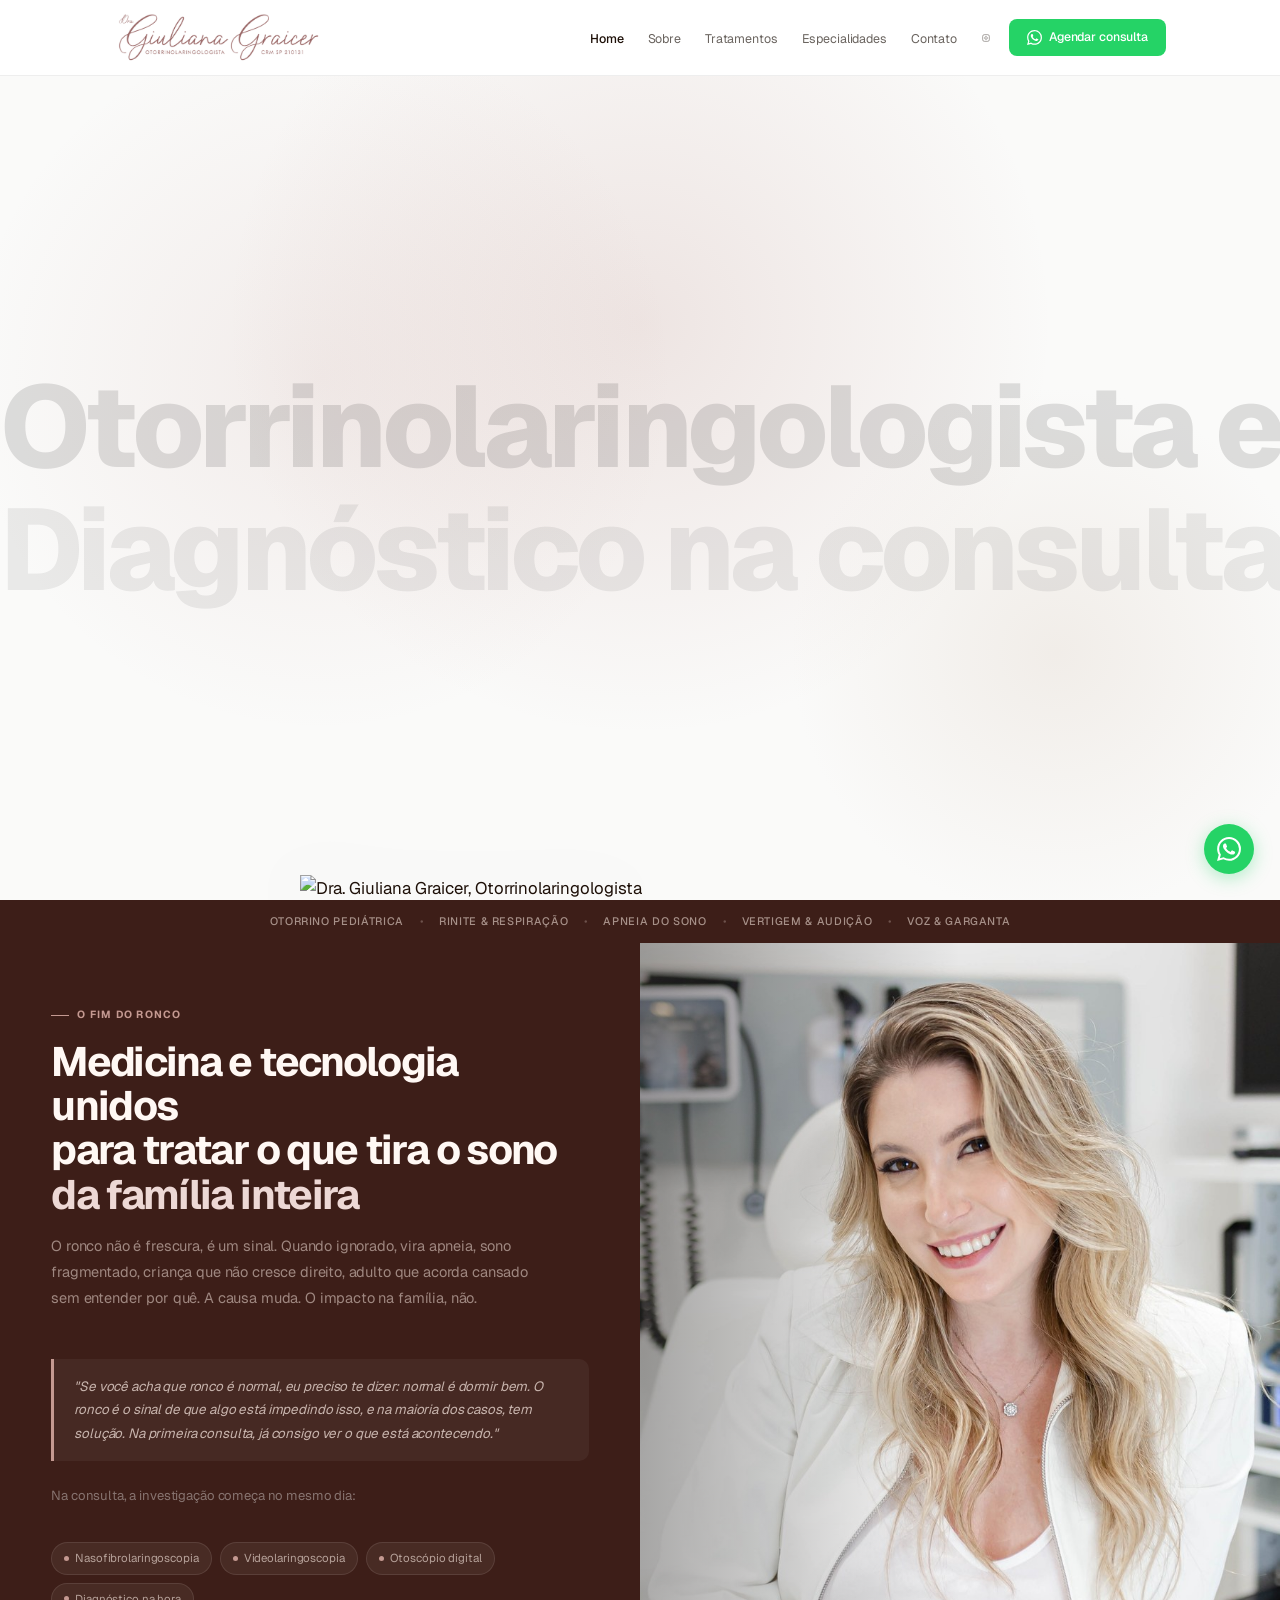
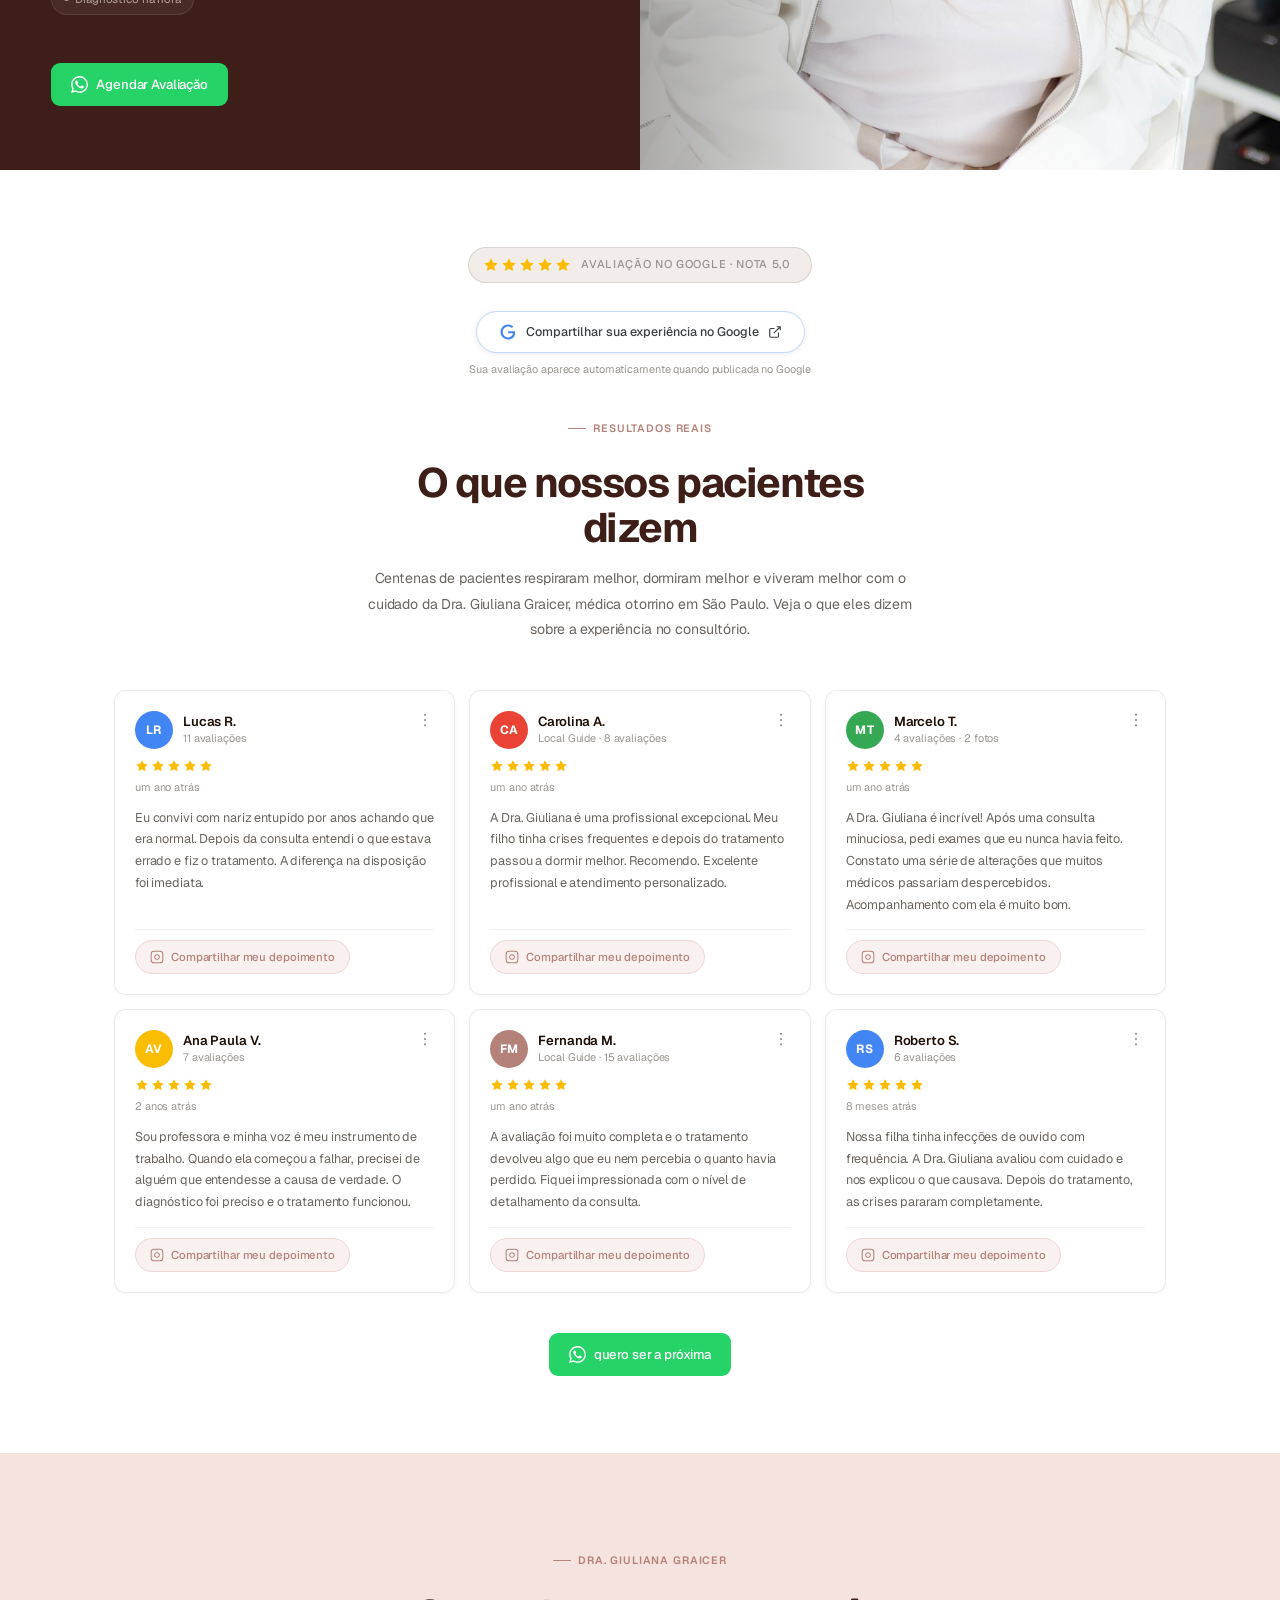
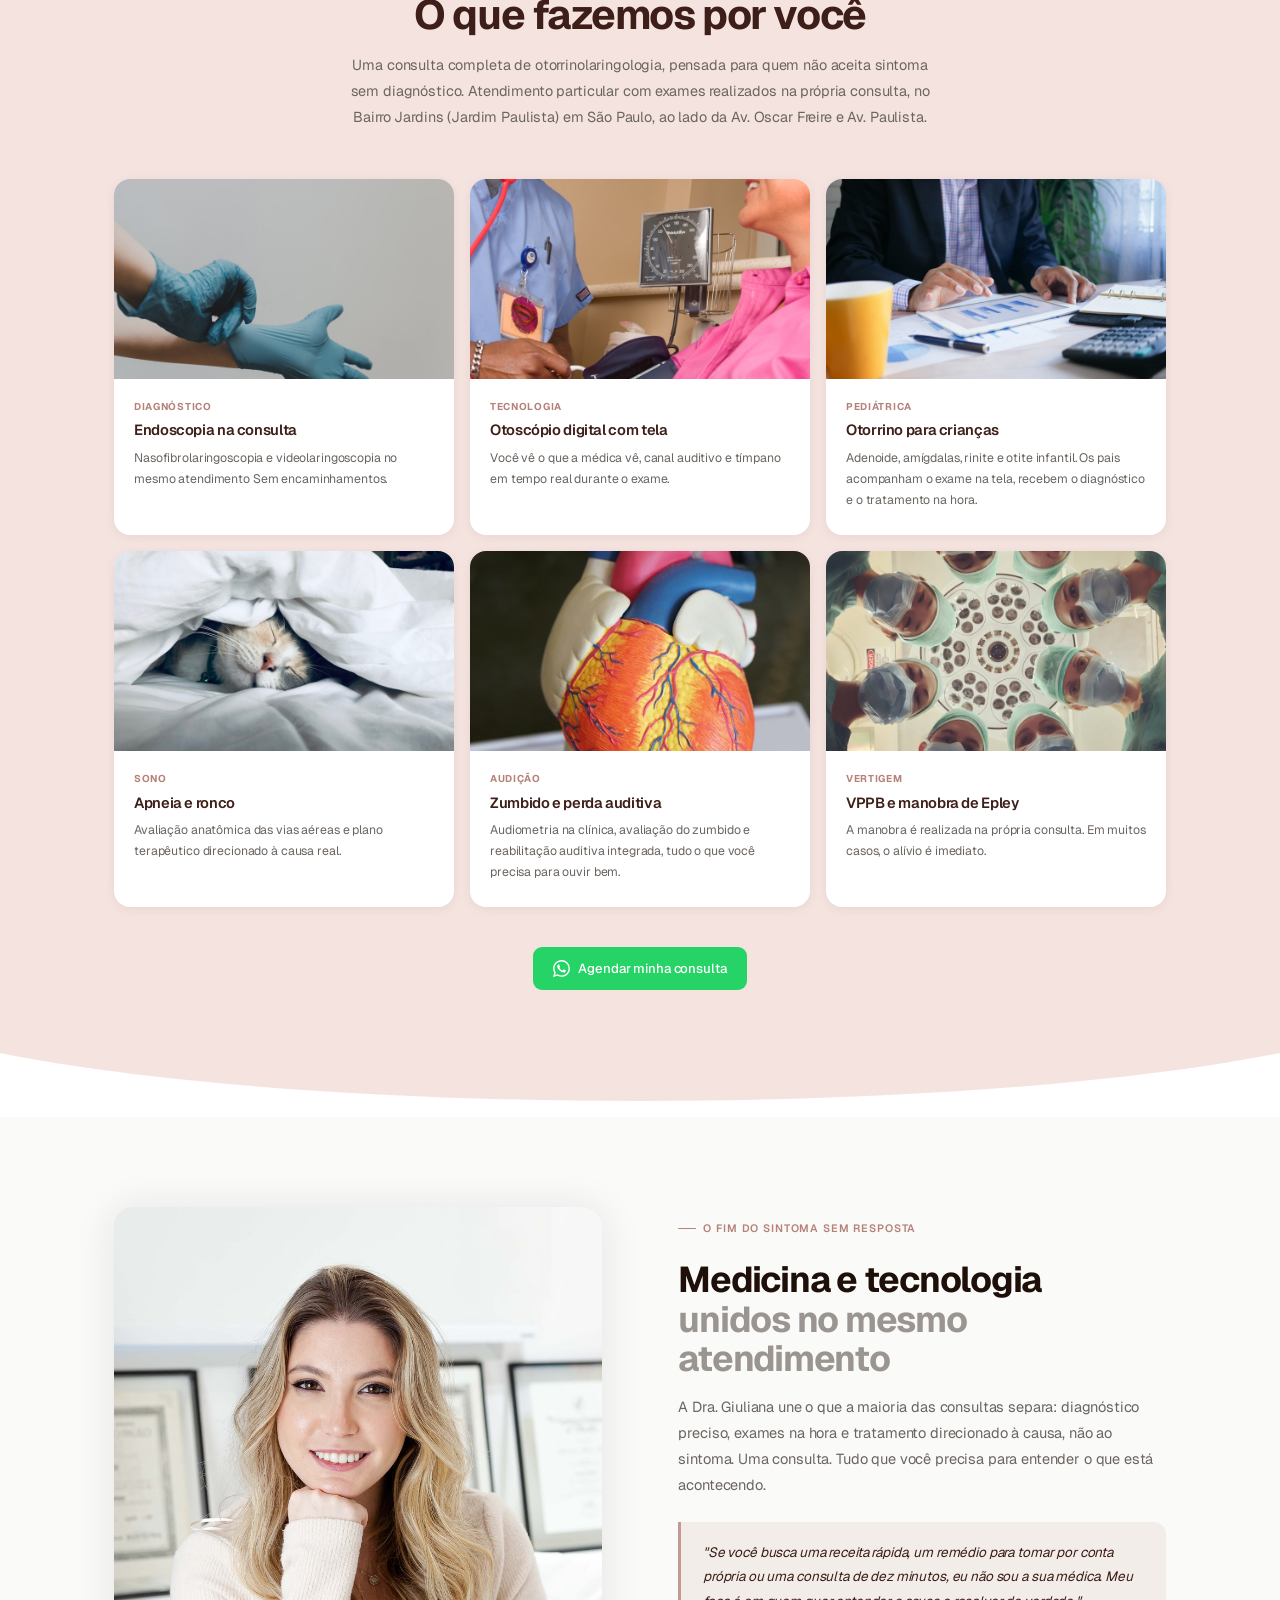
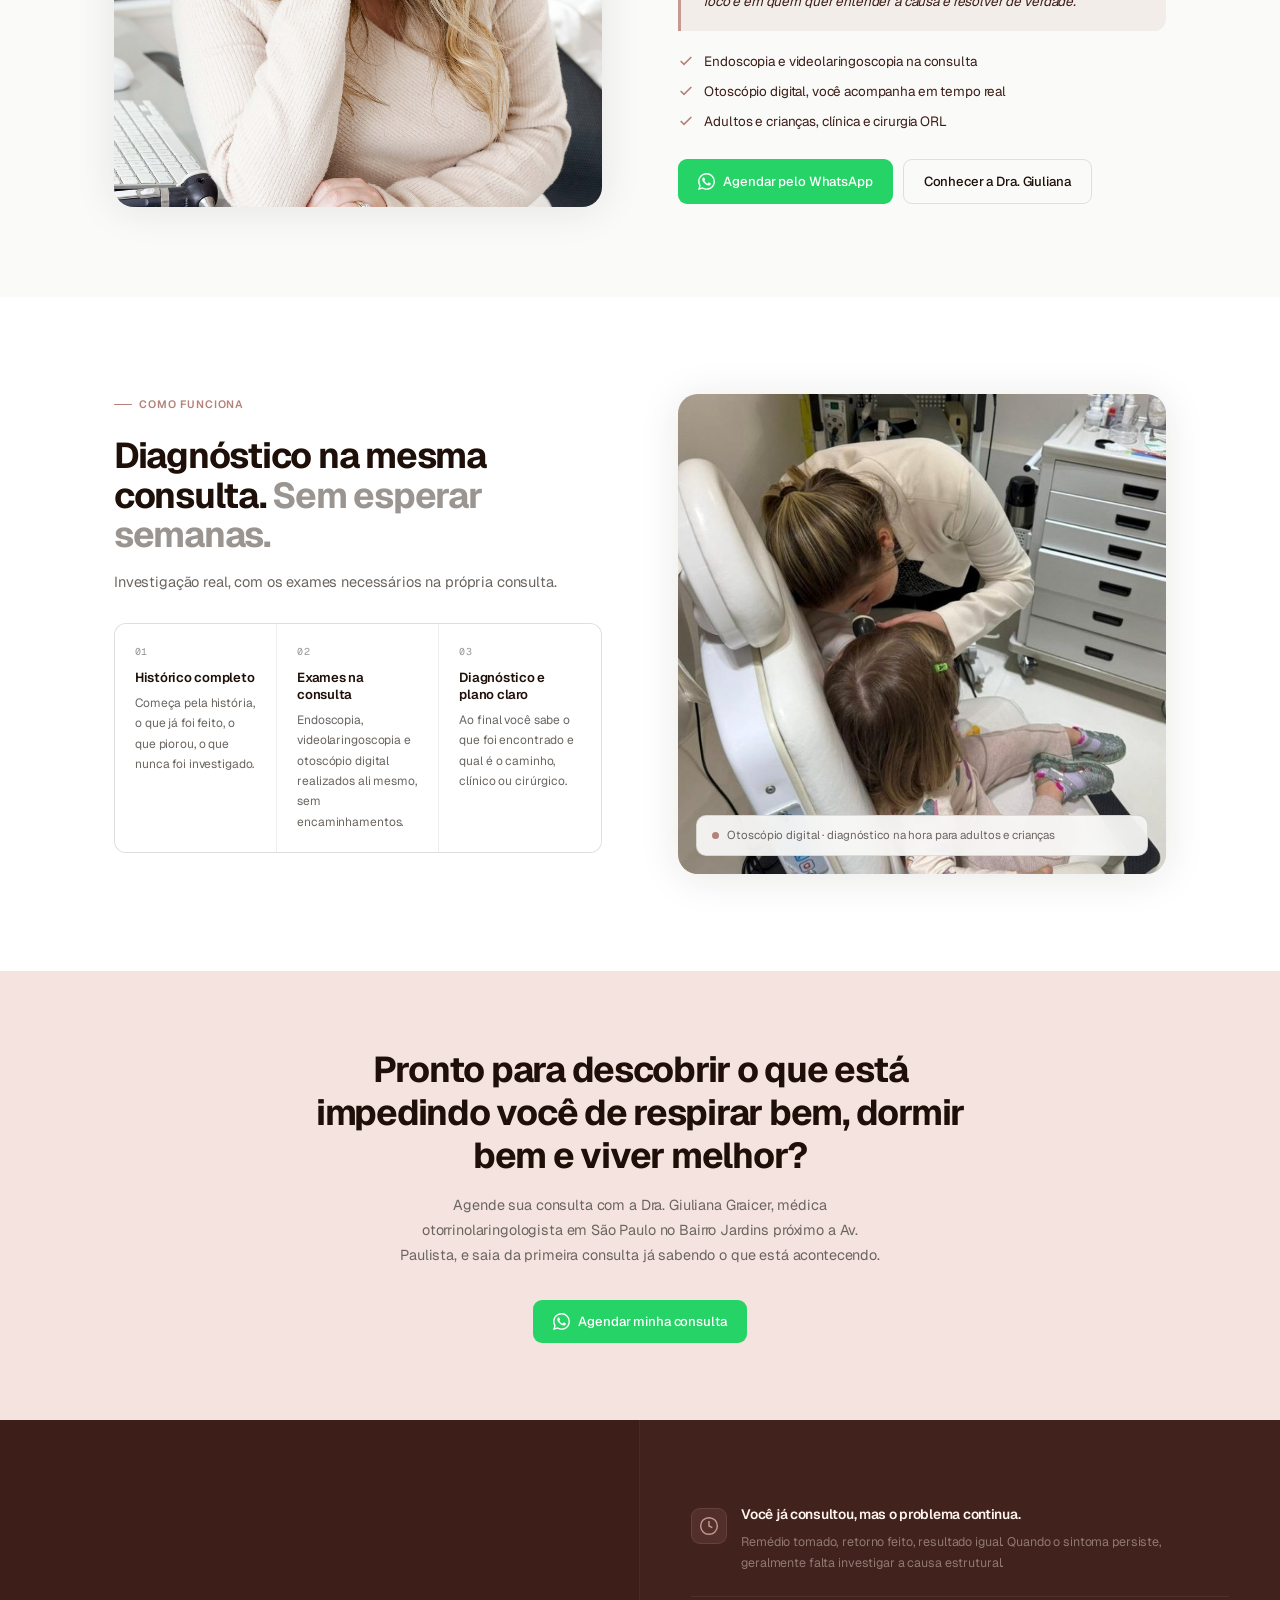
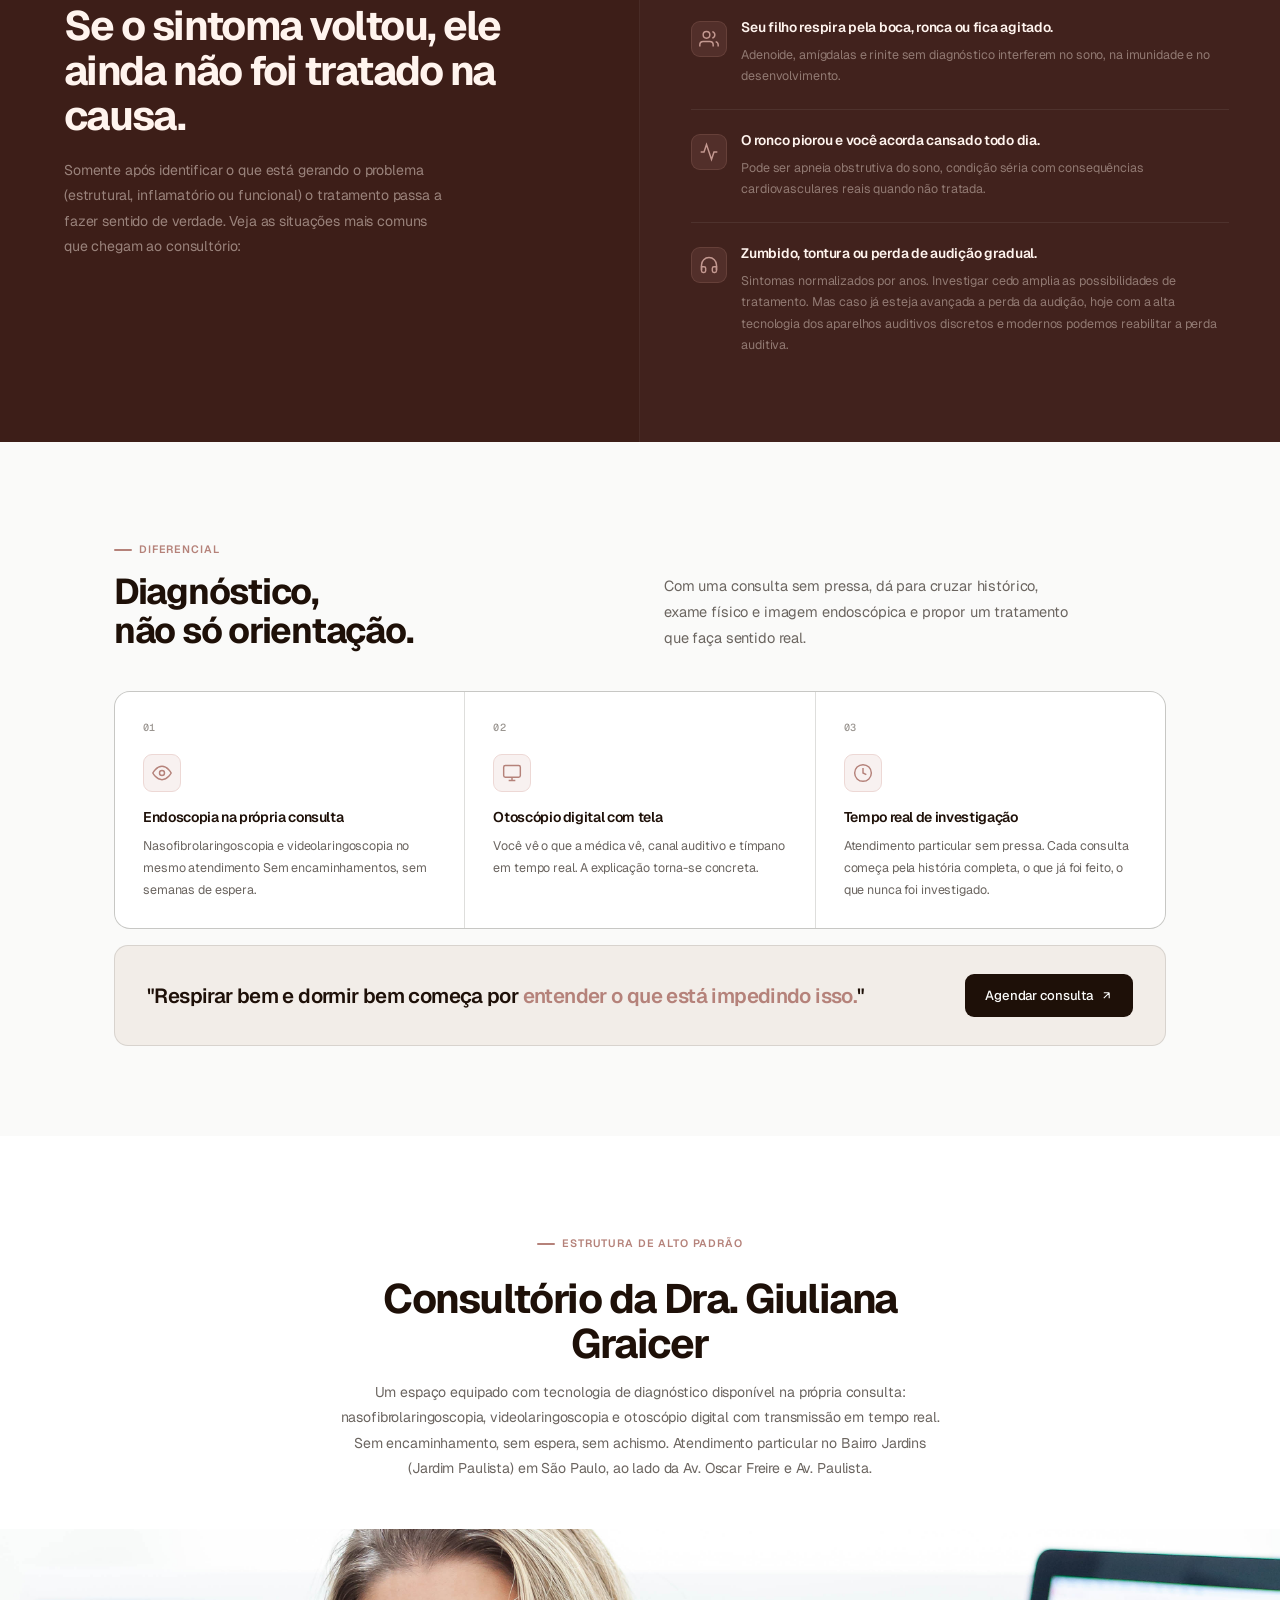
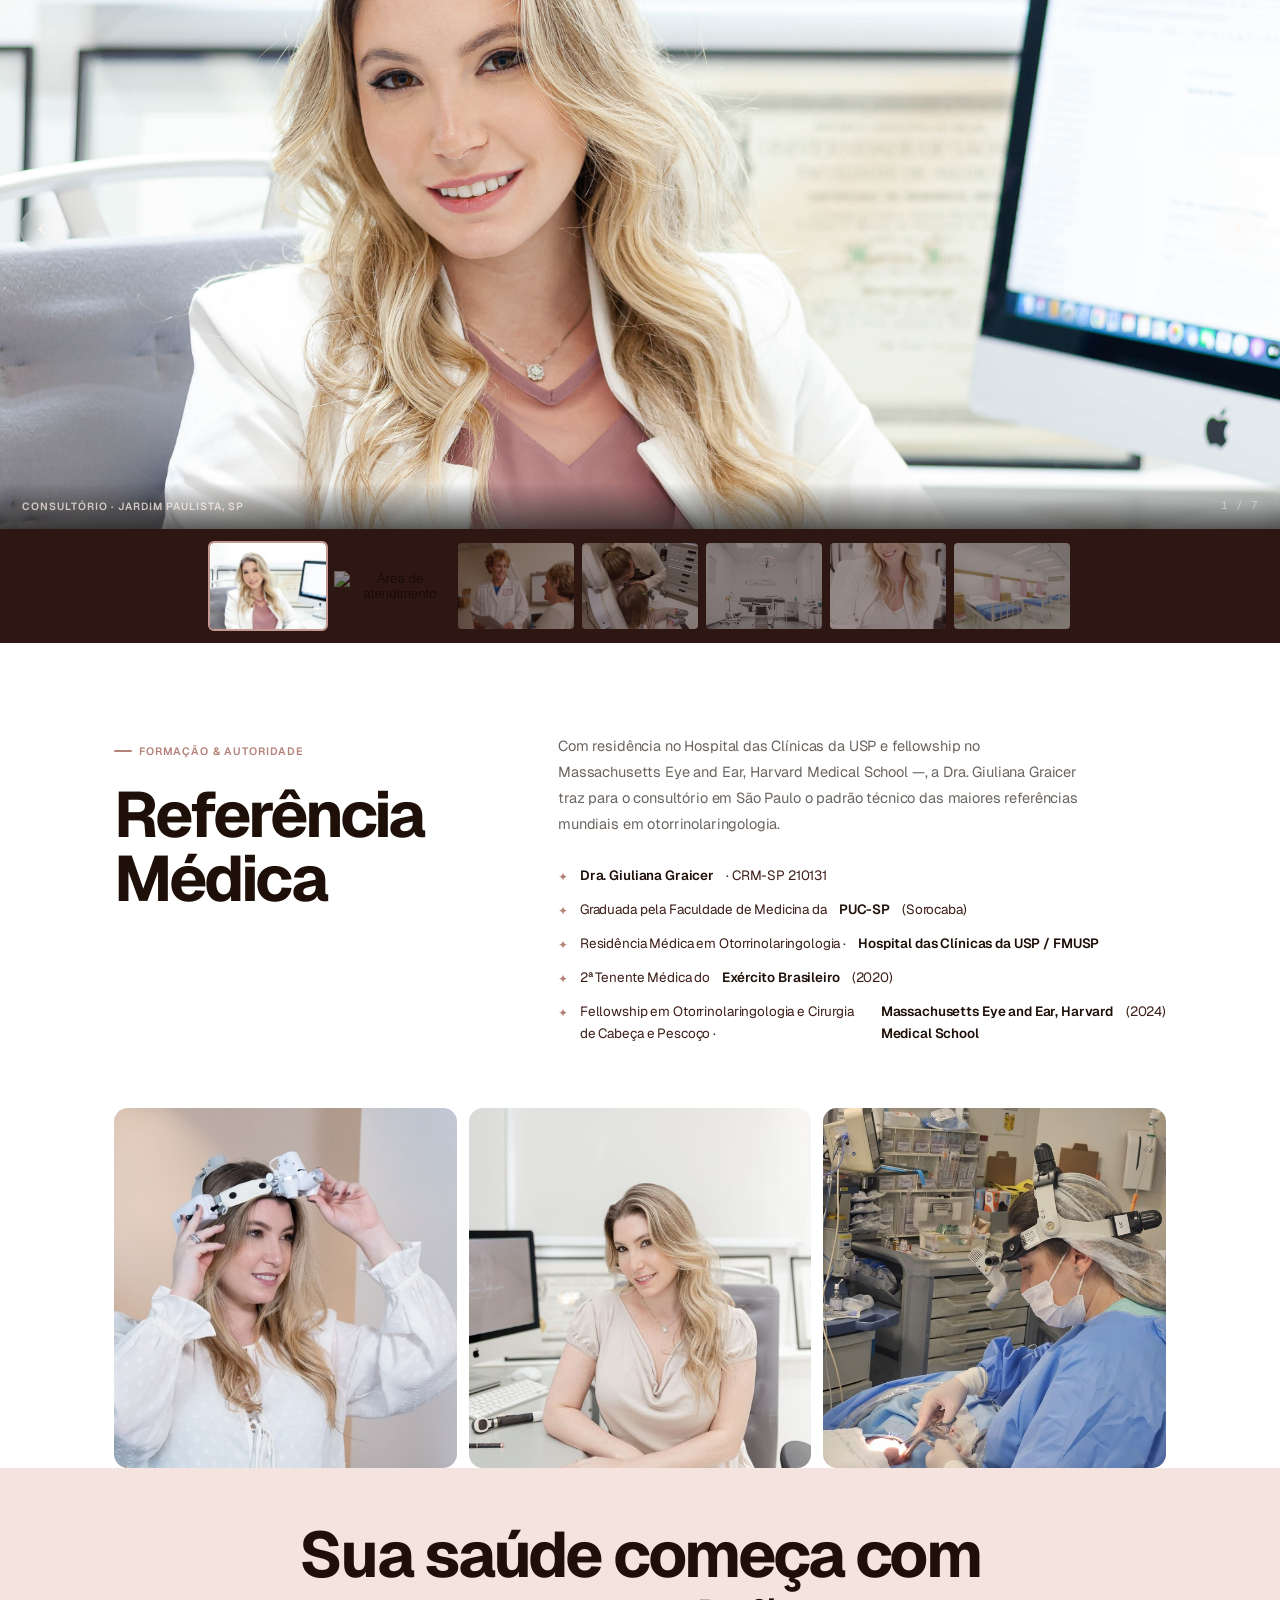
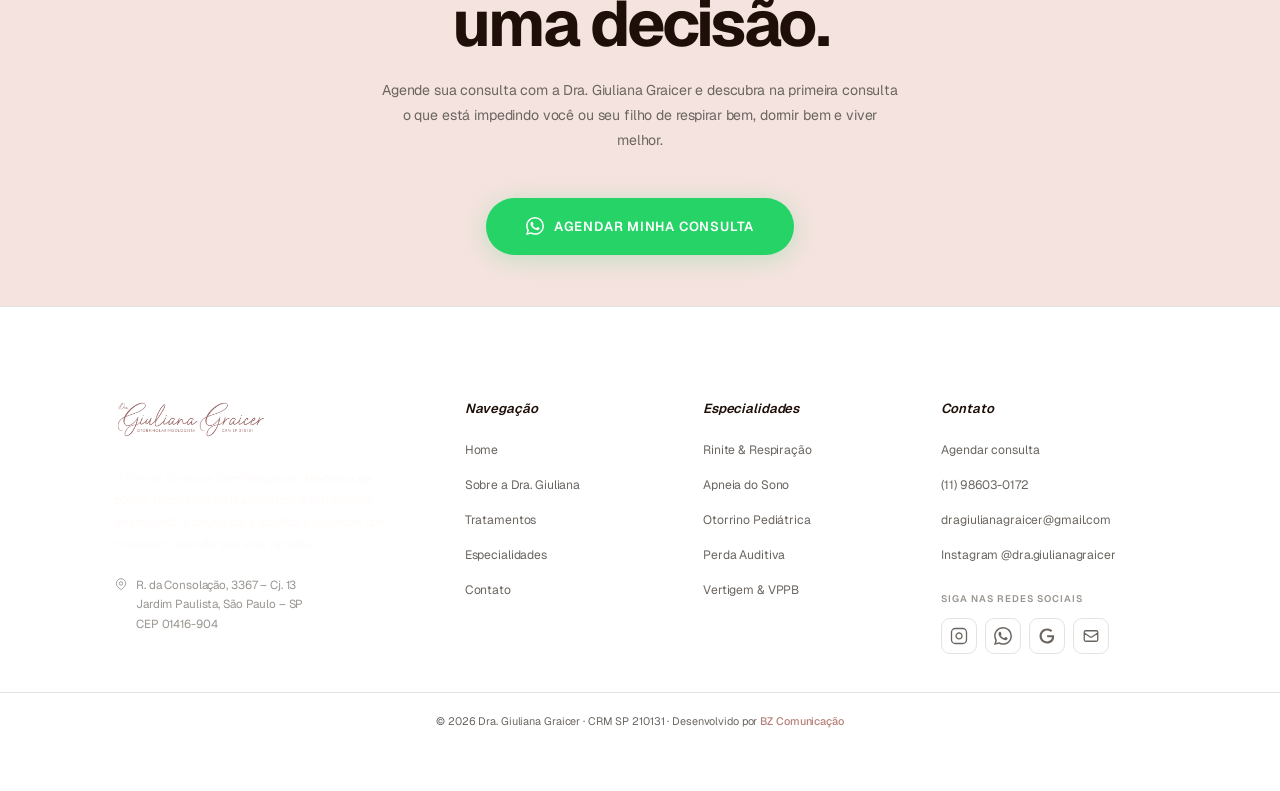
==== index.html @ ce16c7a8 "Add files via upload" ====
<!DOCTYPE html>
<html lang="pt-BR">
<head>
<meta charset="UTF-8">
<meta name="viewport" content="width=device-width, initial-scale=1.0">
<title>Otorrinolaringologista em São Paulo | Dra. Giuliana Graicer</title>
<meta name="description" content="Dra. Giuliana Graicer, Fellowship Harvard. Diagnóstico na consulta. Rinite, apneia, ORL adultos e crianças. Jardim Paulista, SP.">
<link rel="preconnect" href="https://fonts.googleapis.com">
<link rel="preconnect" href="https://fonts.gstatic.com" crossorigin>
<link href="https://fonts.googleapis.com/css2?family=Geist:wght@300;400;500;600;700&family=Geist+Mono:wght@400;500&display=swap" rel="stylesheet">
<link rel="stylesheet" href="style.css">
</head>
<body class="page-top">

<!-- NAV -->
<nav id="nav">
  <div class="nav-inner">
    <a href="index.html" class="nav-logo">
      <img src="Ativo_1_2x.png" alt="Dra. Giuliana Graicer" id="logoImg">
      <span class="nav-logo-fallback" id="logoFallback" style="display:none">Dra. Giuliana Graicer</span>
    </a>
    <ul class="nav-links" id="navLinks">
      <li><a href="index.html" class="active">Home</a></li>
      <li><a href="sobre.html">Sobre</a></li>
      <li><a href="tratamentos.html">Tratamentos</a></li>
      <li><a href="especialidades.html">Especialidades</a></li>
      <li><a href="contato.html">Contato</a></li>
      <li><a href="https://www.instagram.com/dra.giulianagraicer/" target="_blank" class="nav-ig" aria-label="Instagram"><svg viewBox="0 0 24 24" fill="none" stroke="currentColor" stroke-width="1.75" style="width:18px;height:18px"><rect x="2" y="2" width="20" height="20" rx="5" ry="5"/><path d="M16 11.37A4 4 0 1112.63 8 4 4 0 0116 11.37z"/><line x1="17.5" y1="6.5" x2="17.51" y2="6.5"/></svg></a></li>
      <li><a href="https://wa.me/5511986030172?text=Ol%C3%A1%2C%20gostaria%20de%20agendar%20uma%20consulta" target="_blank" class="nav-cta nav-wa"><svg viewBox="0 0 24 24"><path d="M17.472 14.382c-.297-.149-1.758-.867-2.03-.967-.273-.099-.471-.148-.67.15-.197.297-.767.966-.94 1.164-.173.199-.347.223-.644.075-.297-.15-1.255-.463-2.39-1.475-.883-.788-1.48-1.761-1.653-2.059-.173-.297-.018-.458.13-.606.134-.133.298-.347.446-.52.149-.174.198-.298.298-.497.099-.198.05-.371-.025-.52-.075-.149-.669-1.612-.916-2.207-.242-.579-.487-.5-.669-.51-.173-.008-.371-.01-.57-.01-.198 0-.52.074-.792.372-.272.297-1.04 1.016-1.04 2.479 0 1.462 1.065 2.875 1.213 3.074.149.198 2.096 3.2 5.077 4.487.709.306 1.262.489 1.694.625.712.227 1.36.195 1.871.118.571-.085 1.758-.719 2.006-1.413.248-.694.248-1.289.173-1.413-.074-.124-.272-.198-.57-.347m-5.421 7.403h-.004a9.87 9.87 0 01-5.031-1.378l-.361-.214-3.741.982.998-3.648-.235-.374a9.86 9.86 0 01-1.51-5.26c.001-5.45 4.436-9.884 9.888-9.884 2.64 0 5.122 1.03 6.988 2.898a9.825 9.825 0 012.893 6.994c-.003 5.45-4.437 9.884-9.885 9.884m8.413-18.297A11.815 11.815 0 0012.05 0C5.495 0 .16 5.335.157 11.892c0 2.096.547 4.142 1.588 5.945L.057 24l6.305-1.654a11.882 11.882 0 005.683 1.448h.005c6.554 0 11.89-5.335 11.893-11.893a11.821 11.821 0 00-3.48-8.413z"/></svg>Agendar consulta</a></li>
    </ul>
    <button class="hamburger" id="hamburger" aria-label="Menu"><span></span><span></span><span></span></button>
  </div>
</nav>

<!-- HERO -->
<section class="hero-new">
  <!-- Glow ambiental -->
  <div class="hero-new-glow-a"></div>
  <div class="hero-new-glow-b"></div>

  <!-- Texto em movimento atrás -->
  <div class="hero-marquee-wrap" aria-hidden="true">
    <div class="hero-marquee-track">
      <span>Otorrinolaringologista em São Paulo.</span>
      <span>Otorrinolaringologista em São Paulo.</span>
      <span>Otorrinolaringologista em São Paulo.</span>
      <span>Otorrinolaringologista em São Paulo.</span>
    </div>
    <div class="hero-marquee-track hero-marquee-track-2">
      <span>Diagnóstico na consulta.</span>
      <span>Sem encaminhamentos.</span>
      <span>Diagnóstico na consulta.</span>
      <span>Sem encaminhamentos.</span>
      <span>Diagnóstico na consulta.</span>
    </div>
  </div>

  <!-- Foto centralizada -->
  <div class="hero-new-photo rv">
    <img src="foto-hero.png" alt="Dra. Giuliana Graicer, Otorrinolaringologista">
  </div>


</section>

<!-- SPECIALTY BAR -->
<div class="spec-bar">
  <div class="spec-bar-inner">
    <span class="spec-item">Otorrino Pediátrica</span>
    <span class="spec-sep">•</span>
    <span class="spec-item">Rinite &amp; Respiração</span>
    <span class="spec-sep">•</span>
    <span class="spec-item">Apneia do Sono</span>
    <span class="spec-sep">•</span>
    <span class="spec-item">Vertigem &amp; Audição</span>
    <span class="spec-sep">•</span>
    <span class="spec-item">Voz &amp; Garganta</span>
  </div>
</div>

<!-- O FIM DO RONCO -->
<section class="ronco-section">
  <div class="ronco-inner">
    <div class="ronco-content">
      <div class="ronco-tag rv">O Fim do Ronco</div>
      <h2 class="ronco-h2 rv d1">Medicina e tecnologia unidos<br>para tratar o que tira o sono<br><span>da família inteira</span></h2>
      <p class="ronco-sub rv d2">O ronco não é frescura, é um sinal. Quando ignorado, vira apneia, sono fragmentado, criança que não cresce direito, adulto que acorda cansado sem entender por quê. A causa muda. O impacto na família, não.</p>
      <div class="ronco-quote rv d3">"Se você acha que ronco é normal, eu preciso te dizer: normal é dormir bem. O ronco é o sinal de que algo está impedindo isso, e na maioria dos casos, tem solução. Na primeira consulta, já consigo ver o que está acontecendo."</div>
      <p class="rv d3" style="font-size:0.82rem;color:rgba(255,255,255,0.38);letter-spacing:-0.01em;margin-bottom:1rem">Na consulta, a investigação começa no mesmo dia:</p>
      <div class="ronco-exams rv d3">
        <span class="exam-chip">Nasofibrolaringoscopia</span>
        <span class="exam-chip">Videolaringoscopia</span>
        <span class="exam-chip">Otoscópio digital</span>
        <span class="exam-chip">Diagnóstico na hora</span>
      </div>
      <div style="margin-top:1.75rem" class="rv d4">
        <a href="https://wa.me/5511986030172?text=Ol%C3%A1%2C%20gostaria%20de%20agendar%20uma%20consulta" target="_blank" class="btn btn-wa"><svg viewBox="0 0 24 24"><path d="M17.472 14.382c-.297-.149-1.758-.867-2.03-.967-.273-.099-.471-.148-.67.15-.197.297-.767.966-.94 1.164-.173.199-.347.223-.644.075-.297-.15-1.255-.463-2.39-1.475-.883-.788-1.48-1.761-1.653-2.059-.173-.297-.018-.458.13-.606.134-.133.298-.347.446-.52.149-.174.198-.298.298-.497.099-.198.05-.371-.025-.52-.075-.149-.669-1.612-.916-2.207-.242-.579-.487-.5-.669-.51-.173-.008-.371-.01-.57-.01-.198 0-.52.074-.792.372-.272.297-1.04 1.016-1.04 2.479 0 1.462 1.065 2.875 1.213 3.074.149.198 2.096 3.2 5.077 4.487.709.306 1.262.489 1.694.625.712.227 1.36.195 1.871.118.571-.085 1.758-.719 2.006-1.413.248-.694.248-1.289.173-1.413-.074-.124-.272-.198-.57-.347m-5.421 7.403h-.004a9.87 9.87 0 01-5.031-1.378l-.361-.214-3.741.982.998-3.648-.235-.374a9.86 9.86 0 01-1.51-5.26c.001-5.45 4.436-9.884 9.888-9.884 2.64 0 5.122 1.03 6.988 2.898a9.825 9.825 0 012.893 6.994c-.003 5.45-4.437 9.884-9.885 9.884m8.413-18.297A11.815 11.815 0 0012.05 0C5.495 0 .16 5.335.157 11.892c0 2.096.547 4.142 1.588 5.945L.057 24l6.305-1.654a11.882 11.882 0 005.683 1.448h.005c6.554 0 11.89-5.335 11.893-11.893a11.821 11.821 0 00-3.48-8.413z"/></svg>Agendar Avaliação</a>
      </div>
    </div>
    <div class="ronco-img">
      <img src="foto-ronco.jpg" alt="Dra. Giuliana Graicer, consulta">
      <div class="ronco-img-overlay"></div>
    </div>
  </div>
</section>

<!-- TESTIMONIALS -->
<section class="section section-white">
  <div class="container">
    <!-- Badge Google -->
    <div class="gr-badge-wrap rv">
      <div class="gr-badge">
        <div class="gr-badge-stars"><svg viewBox="0 0 24 24" style="width:16px;height:16px;fill:#FBBC04"><path d="M12 2l3.09 6.26L22 9.27l-5 4.87 1.18 6.88L12 17.77l-6.18 3.25L7 14.14 2 9.27l6.91-1.01L12 2z"/></svg><svg viewBox="0 0 24 24" style="width:16px;height:16px;fill:#FBBC04"><path d="M12 2l3.09 6.26L22 9.27l-5 4.87 1.18 6.88L12 17.77l-6.18 3.25L7 14.14 2 9.27l6.91-1.01L12 2z"/></svg><svg viewBox="0 0 24 24" style="width:16px;height:16px;fill:#FBBC04"><path d="M12 2l3.09 6.26L22 9.27l-5 4.87 1.18 6.88L12 17.77l-6.18 3.25L7 14.14 2 9.27l6.91-1.01L12 2z"/></svg><svg viewBox="0 0 24 24" style="width:16px;height:16px;fill:#FBBC04"><path d="M12 2l3.09 6.26L22 9.27l-5 4.87 1.18 6.88L12 17.77l-6.18 3.25L7 14.14 2 9.27l6.91-1.01L12 2z"/></svg><svg viewBox="0 0 24 24" style="width:16px;height:16px;fill:#FBBC04"><path d="M12 2l3.09 6.26L22 9.27l-5 4.87 1.18 6.88L12 17.77l-6.18 3.25L7 14.14 2 9.27l6.91-1.01L12 2z"/></svg></div>
        <span class="gr-badge-text">Avaliação no Google · Nota 5,0</span>
      </div>
    </div>
    <div class="gr-google-bar rv d2">
      <a href="https://www.google.com/search?sca_esv=dc3936d1c026acb1&sxsrf=ANbL-n5dKP6-ppMHJAHyGsPpJP0j6v9L8g:1781124717461&si=[base64]&q=Dra.+Giuliana+Graicer+-+Otorrinolaringologista+Coment%C3%A1rios&sa=X&ved=2ahUKEwjy09bQxv2UAxU8rJUCHZhiEn8Q0bkNegQIPxAH&biw=1920&bih=928&dpr=1" target="_blank" class="gr-google-btn" title="Deixe sua avaliação no Google">
        <svg viewBox="0 0 24 24" style="width:18px;height:18px" fill="none"><path d="M21.35 11.1H12.18V13.83H18.69C18.36 17.64 15.19 19.27 12.19 19.27C8.36 19.27 5 16.25 5 12C5 7.9 8.2 4.73 12.2 4.73C15.29 4.73 17.1 6.7 17.1 6.7L19 4.72C19 4.72 16.56 2 12.1 2C6.42 2 2.03 6.8 2.03 12C2.03 17.05 6.16 22 12.21 22C17.6 22 21.5 18.33 21.5 12.91C21.5 11.76 21.35 11.1 21.35 11.1Z" fill="#4285F4"/></svg>
        Compartilhar sua experiência no Google
        <svg viewBox="0 0 24 24" fill="none" stroke="currentColor" stroke-width="2" style="width:14px;height:14px"><path d="M18 13v6a2 2 0 01-2 2H5a2 2 0 01-2-2V8a2 2 0 012-2h6M15 3h6v6M10 14L21 3"/></svg>
      </a>
      <span class="gr-google-note">Sua avaliação aparece automaticamente quando publicada no Google</span>
    </div>
    <!-- Cabeçalho centralizado -->
    <div class="gr-header rv d1">
      <span class="tag" style="justify-content:center">Resultados reais</span>
      <h2 class="gr-title">O que nossos pacientes dizem</h2>
      <p class="gr-lead">Centenas de pacientes respiraram melhor, dormiram melhor e viveram melhor com o cuidado da Dra. Giuliana Graicer, médica otorrino em São Paulo. Veja o que eles dizem sobre a experiência no consultório.</p>
    </div>
    <!-- Cards Google Reviews -->
    <div class="gr-grid rv d2">
      <div class="gr-card rv">
          <div class="gr-card-top">
            <div class="gr-card-user">
              <div class="gr-avatar" style="background:#4285F4">LR</div>
              <div>
                <strong class="gr-name">Lucas R.</strong>
                <span class="gr-meta">11 avaliações</span>
              </div>
            </div>
            <svg viewBox="0 0 24 24" class="gr-dots" fill="currentColor" style="width:18px;height:18px;color:var(--muted-2);flex-shrink:0"><circle cx="12" cy="5" r="1.5"/><circle cx="12" cy="12" r="1.5"/><circle cx="12" cy="19" r="1.5"/></svg>
          </div>
          <div class="gr-stars"><svg viewBox="0 0 24 24" style="width:14px;height:14px;fill:#FBBC04"><path d="M12 2l3.09 6.26L22 9.27l-5 4.87 1.18 6.88L12 17.77l-6.18 3.25L7 14.14 2 9.27l6.91-1.01L12 2z"/></svg><svg viewBox="0 0 24 24" style="width:14px;height:14px;fill:#FBBC04"><path d="M12 2l3.09 6.26L22 9.27l-5 4.87 1.18 6.88L12 17.77l-6.18 3.25L7 14.14 2 9.27l6.91-1.01L12 2z"/></svg><svg viewBox="0 0 24 24" style="width:14px;height:14px;fill:#FBBC04"><path d="M12 2l3.09 6.26L22 9.27l-5 4.87 1.18 6.88L12 17.77l-6.18 3.25L7 14.14 2 9.27l6.91-1.01L12 2z"/></svg><svg viewBox="0 0 24 24" style="width:14px;height:14px;fill:#FBBC04"><path d="M12 2l3.09 6.26L22 9.27l-5 4.87 1.18 6.88L12 17.77l-6.18 3.25L7 14.14 2 9.27l6.91-1.01L12 2z"/></svg><svg viewBox="0 0 24 24" style="width:14px;height:14px;fill:#FBBC04"><path d="M12 2l3.09 6.26L22 9.27l-5 4.87 1.18 6.88L12 17.77l-6.18 3.25L7 14.14 2 9.27l6.91-1.01L12 2z"/></svg></div>
          <span class="gr-time">um ano atrás</span>
          <p class="gr-text">Eu convivi com nariz entupido por anos achando que era normal. Depois da consulta entendi o que estava errado e fiz o tratamento. A diferença na disposição foi imediata.</p>
          <div class="gr-actions"><a href="https://www.google.com/search?sca_esv=dc3936d1c026acb1&sxsrf=ANbL-n5dKP6-ppMHJAHyGsPpJP0j6v9L8g:1781124717461&si=[base64]&q=Dra.+Giuliana+Graicer+-+Otorrinolaringologista+Coment%C3%A1rios&sa=X&ved=2ahUKEwjy09bQxv2UAxU8rJUCHZhiEn8Q0bkNegQIPxAH&biw=1920&bih=928&dpr=1" target="_blank" class="gr-share-btn"><svg viewBox="0 0 24 24" fill="none" stroke="currentColor" stroke-width="1.75" style="width:14px;height:14px"><rect x="2" y="2" width="20" height="20" rx="5" ry="5"/><path d="M16 11.37A4 4 0 1112.63 8 4 4 0 0116 11.37z"/><line x1="17.5" y1="6.5" x2="17.51" y2="6.5"/></svg>Compartilhar meu depoimento</a></div>
        </div>
      <div class="gr-card rv">
          <div class="gr-card-top">
            <div class="gr-card-user">
              <div class="gr-avatar" style="background:#EA4335">CA</div>
              <div>
                <strong class="gr-name">Carolina A.</strong>
                <span class="gr-meta">Local Guide · 8 avaliações</span>
              </div>
            </div>
            <svg viewBox="0 0 24 24" class="gr-dots" fill="currentColor" style="width:18px;height:18px;color:var(--muted-2);flex-shrink:0"><circle cx="12" cy="5" r="1.5"/><circle cx="12" cy="12" r="1.5"/><circle cx="12" cy="19" r="1.5"/></svg>
          </div>
          <div class="gr-stars"><svg viewBox="0 0 24 24" style="width:14px;height:14px;fill:#FBBC04"><path d="M12 2l3.09 6.26L22 9.27l-5 4.87 1.18 6.88L12 17.77l-6.18 3.25L7 14.14 2 9.27l6.91-1.01L12 2z"/></svg><svg viewBox="0 0 24 24" style="width:14px;height:14px;fill:#FBBC04"><path d="M12 2l3.09 6.26L22 9.27l-5 4.87 1.18 6.88L12 17.77l-6.18 3.25L7 14.14 2 9.27l6.91-1.01L12 2z"/></svg><svg viewBox="0 0 24 24" style="width:14px;height:14px;fill:#FBBC04"><path d="M12 2l3.09 6.26L22 9.27l-5 4.87 1.18 6.88L12 17.77l-6.18 3.25L7 14.14 2 9.27l6.91-1.01L12 2z"/></svg><svg viewBox="0 0 24 24" style="width:14px;height:14px;fill:#FBBC04"><path d="M12 2l3.09 6.26L22 9.27l-5 4.87 1.18 6.88L12 17.77l-6.18 3.25L7 14.14 2 9.27l6.91-1.01L12 2z"/></svg><svg viewBox="0 0 24 24" style="width:14px;height:14px;fill:#FBBC04"><path d="M12 2l3.09 6.26L22 9.27l-5 4.87 1.18 6.88L12 17.77l-6.18 3.25L7 14.14 2 9.27l6.91-1.01L12 2z"/></svg></div>
          <span class="gr-time">um ano atrás</span>
          <p class="gr-text">A Dra. Giuliana é uma profissional excepcional. Meu filho tinha crises frequentes e depois do tratamento passou a dormir melhor. Recomendo. Excelente profissional e atendimento personalizado.</p>
          <div class="gr-actions"><a href="https://www.google.com/search?sca_esv=dc3936d1c026acb1&sxsrf=ANbL-n5dKP6-ppMHJAHyGsPpJP0j6v9L8g:1781124717461&si=[base64]&q=Dra.+Giuliana+Graicer+-+Otorrinolaringologista+Coment%C3%A1rios&sa=X&ved=2ahUKEwjy09bQxv2UAxU8rJUCHZhiEn8Q0bkNegQIPxAH&biw=1920&bih=928&dpr=1" target="_blank" class="gr-share-btn"><svg viewBox="0 0 24 24" fill="none" stroke="currentColor" stroke-width="1.75" style="width:14px;height:14px"><rect x="2" y="2" width="20" height="20" rx="5" ry="5"/><path d="M16 11.37A4 4 0 1112.63 8 4 4 0 0116 11.37z"/><line x1="17.5" y1="6.5" x2="17.51" y2="6.5"/></svg>Compartilhar meu depoimento</a></div>
        </div>
      <div class="gr-card rv">
          <div class="gr-card-top">
            <div class="gr-card-user">
              <div class="gr-avatar" style="background:#34A853">MT</div>
              <div>
                <strong class="gr-name">Marcelo T.</strong>
                <span class="gr-meta">4 avaliações · 2 fotos</span>
              </div>
            </div>
            <svg viewBox="0 0 24 24" class="gr-dots" fill="currentColor" style="width:18px;height:18px;color:var(--muted-2);flex-shrink:0"><circle cx="12" cy="5" r="1.5"/><circle cx="12" cy="12" r="1.5"/><circle cx="12" cy="19" r="1.5"/></svg>
          </div>
          <div class="gr-stars"><svg viewBox="0 0 24 24" style="width:14px;height:14px;fill:#FBBC04"><path d="M12 2l3.09 6.26L22 9.27l-5 4.87 1.18 6.88L12 17.77l-6.18 3.25L7 14.14 2 9.27l6.91-1.01L12 2z"/></svg><svg viewBox="0 0 24 24" style="width:14px;height:14px;fill:#FBBC04"><path d="M12 2l3.09 6.26L22 9.27l-5 4.87 1.18 6.88L12 17.77l-6.18 3.25L7 14.14 2 9.27l6.91-1.01L12 2z"/></svg><svg viewBox="0 0 24 24" style="width:14px;height:14px;fill:#FBBC04"><path d="M12 2l3.09 6.26L22 9.27l-5 4.87 1.18 6.88L12 17.77l-6.18 3.25L7 14.14 2 9.27l6.91-1.01L12 2z"/></svg><svg viewBox="0 0 24 24" style="width:14px;height:14px;fill:#FBBC04"><path d="M12 2l3.09 6.26L22 9.27l-5 4.87 1.18 6.88L12 17.77l-6.18 3.25L7 14.14 2 9.27l6.91-1.01L12 2z"/></svg><svg viewBox="0 0 24 24" style="width:14px;height:14px;fill:#FBBC04"><path d="M12 2l3.09 6.26L22 9.27l-5 4.87 1.18 6.88L12 17.77l-6.18 3.25L7 14.14 2 9.27l6.91-1.01L12 2z"/></svg></div>
          <span class="gr-time">um ano atrás</span>
          <p class="gr-text">A Dra. Giuliana é incrível! Após uma consulta minuciosa, pedi exames que eu nunca havia feito. Constato uma série de alterações que muitos médicos passariam despercebidos. Acompanhamento com ela é muito bom.</p>
          <div class="gr-actions"><a href="https://www.google.com/search?sca_esv=dc3936d1c026acb1&sxsrf=ANbL-n5dKP6-ppMHJAHyGsPpJP0j6v9L8g:1781124717461&si=[base64]&q=Dra.+Giuliana+Graicer+-+Otorrinolaringologista+Coment%C3%A1rios&sa=X&ved=2ahUKEwjy09bQxv2UAxU8rJUCHZhiEn8Q0bkNegQIPxAH&biw=1920&bih=928&dpr=1" target="_blank" class="gr-share-btn"><svg viewBox="0 0 24 24" fill="none" stroke="currentColor" stroke-width="1.75" style="width:14px;height:14px"><rect x="2" y="2" width="20" height="20" rx="5" ry="5"/><path d="M16 11.37A4 4 0 1112.63 8 4 4 0 0116 11.37z"/><line x1="17.5" y1="6.5" x2="17.51" y2="6.5"/></svg>Compartilhar meu depoimento</a></div>
        </div>
      <div class="gr-card rv">
          <div class="gr-card-top">
            <div class="gr-card-user">
              <div class="gr-avatar" style="background:#FBBC04">AV</div>
              <div>
                <strong class="gr-name">Ana Paula V.</strong>
                <span class="gr-meta">7 avaliações</span>
              </div>
            </div>
            <svg viewBox="0 0 24 24" class="gr-dots" fill="currentColor" style="width:18px;height:18px;color:var(--muted-2);flex-shrink:0"><circle cx="12" cy="5" r="1.5"/><circle cx="12" cy="12" r="1.5"/><circle cx="12" cy="19" r="1.5"/></svg>
          </div>
          <div class="gr-stars"><svg viewBox="0 0 24 24" style="width:14px;height:14px;fill:#FBBC04"><path d="M12 2l3.09 6.26L22 9.27l-5 4.87 1.18 6.88L12 17.77l-6.18 3.25L7 14.14 2 9.27l6.91-1.01L12 2z"/></svg><svg viewBox="0 0 24 24" style="width:14px;height:14px;fill:#FBBC04"><path d="M12 2l3.09 6.26L22 9.27l-5 4.87 1.18 6.88L12 17.77l-6.18 3.25L7 14.14 2 9.27l6.91-1.01L12 2z"/></svg><svg viewBox="0 0 24 24" style="width:14px;height:14px;fill:#FBBC04"><path d="M12 2l3.09 6.26L22 9.27l-5 4.87 1.18 6.88L12 17.77l-6.18 3.25L7 14.14 2 9.27l6.91-1.01L12 2z"/></svg><svg viewBox="0 0 24 24" style="width:14px;height:14px;fill:#FBBC04"><path d="M12 2l3.09 6.26L22 9.27l-5 4.87 1.18 6.88L12 17.77l-6.18 3.25L7 14.14 2 9.27l6.91-1.01L12 2z"/></svg><svg viewBox="0 0 24 24" style="width:14px;height:14px;fill:#FBBC04"><path d="M12 2l3.09 6.26L22 9.27l-5 4.87 1.18 6.88L12 17.77l-6.18 3.25L7 14.14 2 9.27l6.91-1.01L12 2z"/></svg></div>
          <span class="gr-time">2 anos atrás</span>
          <p class="gr-text">Sou professora e minha voz é meu instrumento de trabalho. Quando ela começou a falhar, precisei de alguém que entendesse a causa de verdade. O diagnóstico foi preciso e o tratamento funcionou.</p>
          <div class="gr-actions"><a href="https://www.google.com/search?sca_esv=dc3936d1c026acb1&sxsrf=ANbL-n5dKP6-ppMHJAHyGsPpJP0j6v9L8g:1781124717461&si=[base64]&q=Dra.+Giuliana+Graicer+-+Otorrinolaringologista+Coment%C3%A1rios&sa=X&ved=2ahUKEwjy09bQxv2UAxU8rJUCHZhiEn8Q0bkNegQIPxAH&biw=1920&bih=928&dpr=1" target="_blank" class="gr-share-btn"><svg viewBox="0 0 24 24" fill="none" stroke="currentColor" stroke-width="1.75" style="width:14px;height:14px"><rect x="2" y="2" width="20" height="20" rx="5" ry="5"/><path d="M16 11.37A4 4 0 1112.63 8 4 4 0 0116 11.37z"/><line x1="17.5" y1="6.5" x2="17.51" y2="6.5"/></svg>Compartilhar meu depoimento</a></div>
        </div>
      <div class="gr-card rv">
          <div class="gr-card-top">
            <div class="gr-card-user">
              <div class="gr-avatar" style="background:#B5827A">FM</div>
              <div>
                <strong class="gr-name">Fernanda M.</strong>
                <span class="gr-meta">Local Guide · 15 avaliações</span>
              </div>
            </div>
            <svg viewBox="0 0 24 24" class="gr-dots" fill="currentColor" style="width:18px;height:18px;color:var(--muted-2);flex-shrink:0"><circle cx="12" cy="5" r="1.5"/><circle cx="12" cy="12" r="1.5"/><circle cx="12" cy="19" r="1.5"/></svg>
          </div>
          <div class="gr-stars"><svg viewBox="0 0 24 24" style="width:14px;height:14px;fill:#FBBC04"><path d="M12 2l3.09 6.26L22 9.27l-5 4.87 1.18 6.88L12 17.77l-6.18 3.25L7 14.14 2 9.27l6.91-1.01L12 2z"/></svg><svg viewBox="0 0 24 24" style="width:14px;height:14px;fill:#FBBC04"><path d="M12 2l3.09 6.26L22 9.27l-5 4.87 1.18 6.88L12 17.77l-6.18 3.25L7 14.14 2 9.27l6.91-1.01L12 2z"/></svg><svg viewBox="0 0 24 24" style="width:14px;height:14px;fill:#FBBC04"><path d="M12 2l3.09 6.26L22 9.27l-5 4.87 1.18 6.88L12 17.77l-6.18 3.25L7 14.14 2 9.27l6.91-1.01L12 2z"/></svg><svg viewBox="0 0 24 24" style="width:14px;height:14px;fill:#FBBC04"><path d="M12 2l3.09 6.26L22 9.27l-5 4.87 1.18 6.88L12 17.77l-6.18 3.25L7 14.14 2 9.27l6.91-1.01L12 2z"/></svg><svg viewBox="0 0 24 24" style="width:14px;height:14px;fill:#FBBC04"><path d="M12 2l3.09 6.26L22 9.27l-5 4.87 1.18 6.88L12 17.77l-6.18 3.25L7 14.14 2 9.27l6.91-1.01L12 2z"/></svg></div>
          <span class="gr-time">um ano atrás</span>
          <p class="gr-text">A avaliação foi muito completa e o tratamento devolveu algo que eu nem percebia o quanto havia perdido. Fiquei impressionada com o nível de detalhamento da consulta.</p>
          <div class="gr-actions"><a href="https://www.google.com/search?sca_esv=dc3936d1c026acb1&sxsrf=ANbL-n5dKP6-ppMHJAHyGsPpJP0j6v9L8g:1781124717461&si=[base64]&q=Dra.+Giuliana+Graicer+-+Otorrinolaringologista+Coment%C3%A1rios&sa=X&ved=2ahUKEwjy09bQxv2UAxU8rJUCHZhiEn8Q0bkNegQIPxAH&biw=1920&bih=928&dpr=1" target="_blank" class="gr-share-btn"><svg viewBox="0 0 24 24" fill="none" stroke="currentColor" stroke-width="1.75" style="width:14px;height:14px"><rect x="2" y="2" width="20" height="20" rx="5" ry="5"/><path d="M16 11.37A4 4 0 1112.63 8 4 4 0 0116 11.37z"/><line x1="17.5" y1="6.5" x2="17.51" y2="6.5"/></svg>Compartilhar meu depoimento</a></div>
        </div>
      <div class="gr-card rv">
          <div class="gr-card-top">
            <div class="gr-card-user">
              <div class="gr-avatar" style="background:#4285F4">RS</div>
              <div>
                <strong class="gr-name">Roberto S.</strong>
                <span class="gr-meta">6 avaliações</span>
              </div>
            </div>
            <svg viewBox="0 0 24 24" class="gr-dots" fill="currentColor" style="width:18px;height:18px;color:var(--muted-2);flex-shrink:0"><circle cx="12" cy="5" r="1.5"/><circle cx="12" cy="12" r="1.5"/><circle cx="12" cy="19" r="1.5"/></svg>
          </div>
          <div class="gr-stars"><svg viewBox="0 0 24 24" style="width:14px;height:14px;fill:#FBBC04"><path d="M12 2l3.09 6.26L22 9.27l-5 4.87 1.18 6.88L12 17.77l-6.18 3.25L7 14.14 2 9.27l6.91-1.01L12 2z"/></svg><svg viewBox="0 0 24 24" style="width:14px;height:14px;fill:#FBBC04"><path d="M12 2l3.09 6.26L22 9.27l-5 4.87 1.18 6.88L12 17.77l-6.18 3.25L7 14.14 2 9.27l6.91-1.01L12 2z"/></svg><svg viewBox="0 0 24 24" style="width:14px;height:14px;fill:#FBBC04"><path d="M12 2l3.09 6.26L22 9.27l-5 4.87 1.18 6.88L12 17.77l-6.18 3.25L7 14.14 2 9.27l6.91-1.01L12 2z"/></svg><svg viewBox="0 0 24 24" style="width:14px;height:14px;fill:#FBBC04"><path d="M12 2l3.09 6.26L22 9.27l-5 4.87 1.18 6.88L12 17.77l-6.18 3.25L7 14.14 2 9.27l6.91-1.01L12 2z"/></svg><svg viewBox="0 0 24 24" style="width:14px;height:14px;fill:#FBBC04"><path d="M12 2l3.09 6.26L22 9.27l-5 4.87 1.18 6.88L12 17.77l-6.18 3.25L7 14.14 2 9.27l6.91-1.01L12 2z"/></svg></div>
          <span class="gr-time">8 meses atrás</span>
          <p class="gr-text">Nossa filha tinha infecções de ouvido com frequência. A Dra. Giuliana avaliou com cuidado e nos explicou o que causava. Depois do tratamento, as crises pararam completamente.</p>
          <div class="gr-actions"><a href="https://www.google.com/search?sca_esv=dc3936d1c026acb1&sxsrf=ANbL-n5dKP6-ppMHJAHyGsPpJP0j6v9L8g:1781124717461&si=[base64]&q=Dra.+Giuliana+Graicer+-+Otorrinolaringologista+Coment%C3%A1rios&sa=X&ved=2ahUKEwjy09bQxv2UAxU8rJUCHZhiEn8Q0bkNegQIPxAH&biw=1920&bih=928&dpr=1" target="_blank" class="gr-share-btn"><svg viewBox="0 0 24 24" fill="none" stroke="currentColor" stroke-width="1.75" style="width:14px;height:14px"><rect x="2" y="2" width="20" height="20" rx="5" ry="5"/><path d="M16 11.37A4 4 0 1112.63 8 4 4 0 0116 11.37z"/><line x1="17.5" y1="6.5" x2="17.51" y2="6.5"/></svg>Compartilhar meu depoimento</a></div>
        </div>
    </div>
    <!-- CTA -->
    <div class="gr-cta rv d3">
      <a href="https://wa.me/5511986030172?text=Ol%C3%A1%2C%20gostaria%20de%20agendar%20uma%20consulta" target="_blank" class="btn btn-wa"><svg viewBox="0 0 24 24" style="width:17px;height:17px;fill:#fff;flex-shrink:0"><path d="M17.472 14.382c-.297-.149-1.758-.867-2.03-.967-.273-.099-.471-.148-.67.15-.197.297-.767.966-.94 1.164-.173.199-.347.223-.644.075-.297-.15-1.255-.463-2.39-1.475-.883-.788-1.48-1.761-1.653-2.059-.173-.297-.018-.458.13-.606.134-.133.298-.347.446-.52.149-.174.198-.298.298-.497.099-.198.05-.371-.025-.52-.075-.149-.669-1.612-.916-2.207-.242-.579-.487-.5-.669-.51-.173-.008-.371-.01-.57-.01-.198 0-.52.074-.792.372-.272.297-1.04 1.016-1.04 2.479 0 1.462 1.065 2.875 1.213 3.074.149.198 2.096 3.2 5.077 4.487.709.306 1.262.489 1.694.625.712.227 1.36.195 1.871.118.571-.085 1.758-.719 2.006-1.413.248-.694.248-1.289.173-1.413-.074-.124-.272-.198-.57-.347m-5.421 7.403h-.004a9.87 9.87 0 01-5.031-1.378l-.361-.214-3.741.982.998-3.648-.235-.374a9.86 9.86 0 01-1.51-5.26c.001-5.45 4.436-9.884 9.888-9.884 2.64 0 5.122 1.03 6.988 2.898a9.825 9.825 0 012.893 6.994c-.003 5.45-4.437 9.884-9.885 9.884m8.413-18.297A11.815 11.815 0 0012.05 0C5.495 0 .16 5.335.157 11.892c0 2.096.547 4.142 1.588 5.945L.057 24l6.305-1.654a11.882 11.882 0 005.683 1.448h.005c6.554 0 11.89-5.335 11.893-11.893a11.821 11.821 0 00-3.48-8.413z"/></svg>quero ser a próxima</a>
    </div>
  </div>
</section>

<!-- O QUE FAZEMOS POR VOCÊ -->
<section class="svc2-section">
  <div class="container">
    <div class="svc2-header rv">
      <span class="tag" style="justify-content:center">Dra. Giuliana Graicer</span>
      <h2 class="gr-title" style="margin:0.6rem 0 1rem">O que fazemos por você</h2>
      <p class="svc2-lead">Uma consulta completa de otorrinolaringologia, pensada para quem não aceita sintoma sem diagnóstico. Atendimento particular com exames realizados na própria consulta, no Bairro Jardins (Jardim Paulista) em São Paulo, ao lado da Av. Oscar Freire e Av. Paulista.</p>
    </div>
    <div class="svc2-grid">
      <div class="svc2-card rv">
        <div class="svc2-img">
          <img src="svc1.jpg" alt="Endoscopia na consulta">
        </div>
        <div class="svc2-body">
          <span class="svc2-cat">Diagnóstico</span>
          <h3 class="svc2-title">Endoscopia na consulta</h3>
          <p class="svc2-desc">Nasofibrolaringoscopia e videolaringoscopia no mesmo atendimento Sem encaminhamentos.</p>
        </div>
      </div>
      <div class="svc2-card rv">
        <div class="svc2-img">
          <img src="svc2.jpg" alt="Otoscópio digital com tela">
        </div>
        <div class="svc2-body">
          <span class="svc2-cat">Tecnologia</span>
          <h3 class="svc2-title">Otoscópio digital com tela</h3>
          <p class="svc2-desc">Você vê o que a médica vê, canal auditivo e tímpano em tempo real durante o exame.</p>
        </div>
      </div>
      <div class="svc2-card rv">
        <div class="svc2-img">
          <img src="svc3.jpg" alt="Otorrino para crianças">
        </div>
        <div class="svc2-body">
          <span class="svc2-cat">Pediátrica</span>
          <h3 class="svc2-title">Otorrino para crianças</h3>
          <p class="svc2-desc">Adenoide, amígdalas, rinite e otite infantil. Os pais acompanham o exame na tela, recebem o diagnóstico e o tratamento na hora.</p>
        </div>
      </div>
      <div class="svc2-card rv">
        <div class="svc2-img">
          <img src="svc4.jpg" alt="Apneia e ronco">
        </div>
        <div class="svc2-body">
          <span class="svc2-cat">Sono</span>
          <h3 class="svc2-title">Apneia e ronco</h3>
          <p class="svc2-desc">Avaliação anatômica das vias aéreas e plano terapêutico direcionado à causa real.</p>
        </div>
      </div>
      <div class="svc2-card rv">
        <div class="svc2-img">
          <img src="svc5.jpg" alt="Zumbido e perda auditiva">
        </div>
        <div class="svc2-body">
          <span class="svc2-cat">Audição</span>
          <h3 class="svc2-title">Zumbido e perda auditiva</h3>
          <p class="svc2-desc">Audiometria na clínica, avaliação do zumbido e reabilitação auditiva integrada, tudo o que você precisa para ouvir bem.</p>
        </div>
      </div>
      <div class="svc2-card rv">
        <div class="svc2-img">
          <img src="svc6.jpg" alt="VPPB e manobra de Epley">
        </div>
        <div class="svc2-body">
          <span class="svc2-cat">Vertigem</span>
          <h3 class="svc2-title">VPPB e manobra de Epley</h3>
          <p class="svc2-desc">A manobra é realizada na própria consulta. Em muitos casos, o alívio é imediato.</p>
        </div>
      </div>
    </div>
    <div class="svc2-dots" id="svc2Dots"><div class="svc2-dot active" data-idx="0"></div><div class="svc2-dot" data-idx="1"></div><div class="svc2-dot" data-idx="2"></div><div class="svc2-dot" data-idx="3"></div><div class="svc2-dot" data-idx="4"></div><div class="svc2-dot" data-idx="5"></div></div>
    <div class="svc2-cta rv d3">
      <a href="https://wa.me/5511986030172?text=Ol%C3%A1%2C%20gostaria%20de%20agendar%20uma%20consulta" target="_blank" class="btn btn-wa"><svg viewBox="0 0 24 24" style="width:17px;height:17px;fill:#fff;flex-shrink:0"><path d="M17.472 14.382c-.297-.149-1.758-.867-2.03-.967-.273-.099-.471-.148-.67.15-.197.297-.767.966-.94 1.164-.173.199-.347.223-.644.075-.297-.15-1.255-.463-2.39-1.475-.883-.788-1.48-1.761-1.653-2.059-.173-.297-.018-.458.13-.606.134-.133.298-.347.446-.52.149-.174.198-.298.298-.497.099-.198.05-.371-.025-.52-.075-.149-.669-1.612-.916-2.207-.242-.579-.487-.5-.669-.51-.173-.008-.371-.01-.57-.01-.198 0-.52.074-.792.372-.272.297-1.04 1.016-1.04 2.479 0 1.462 1.065 2.875 1.213 3.074.149.198 2.096 3.2 5.077 4.487.709.306 1.262.489 1.694.625.712.227 1.36.195 1.871.118.571-.085 1.758-.719 2.006-1.413.248-.694.248-1.289.173-1.413-.074-.124-.272-.198-.57-.347m-5.421 7.403h-.004a9.87 9.87 0 01-5.031-1.378l-.361-.214-3.741.982.998-3.648-.235-.374a9.86 9.86 0 01-1.51-5.26c.001-5.45 4.436-9.884 9.888-9.884 2.64 0 5.122 1.03 6.988 2.898a9.825 9.825 0 012.893 6.994c-.003 5.45-4.437 9.884-9.885 9.884m8.413-18.297A11.815 11.815 0 0012.05 0C5.495 0 .16 5.335.157 11.892c0 2.096.547 4.142 1.588 5.945L.057 24l6.305-1.654a11.882 11.882 0 005.683 1.448h.005c6.554 0 11.89-5.335 11.893-11.893a11.821 11.821 0 00-3.48-8.413z"/></svg>Agendar minha consulta</a>
    </div>
  </div>
</section>
<!-- Separador curvo rosé → escuro -->
<div class="curve-divider">
  <svg viewBox="0 0 1440 80" preserveAspectRatio="none" xmlns="http://www.w3.org/2000/svg">
    <path d="M0,0 C360,80 1080,80 1440,0 L1440,80 L0,80 Z" fill="#ffffff"/>
  </svg>
</div>


<!-- O FIM DO SINTOMA, novo layout foto + texto -->
<section class="fim-section section-cream">
  <div class="container">
    <div class="fim-grid">

      <!-- Foto lado esquerdo -->
      <div class="fim-photo rv">
        <div class="fim-photo-frame">
          <img src="foto-dra.jpg" alt="Dra. Giuliana Graicer">
        </div>
      </div>

      <!-- Texto lado direito -->
      <div class="fim-text">
        <span class="tag rv">O Fim do Sintoma Sem Resposta</span>
        <h2 class="s-title rv d1" style="margin:0.6rem 0 1rem">Medicina e tecnologia<br><span class="dim">unidos no mesmo atendimento</span></h2>
        <p class="s-lead rv d2">A Dra. Giuliana une o que a maioria das consultas separa: diagnóstico preciso, exames na hora e tratamento direcionado à causa, não ao sintoma. Uma consulta. Tudo que você precisa para entender o que está acontecendo.</p>

        <div class="fim-quote rv d3">
          <p>"Se você busca uma receita rápida, um remédio para tomar por conta própria ou uma consulta de dez minutos, eu não sou a sua médica. Meu foco é em quem quer entender a causa e resolver de verdade."</p>
        </div>

        <ul class="fim-checks rv d3">
          <li><svg viewBox="0 0 24 24" fill="none" stroke="currentColor" stroke-width="2.5" style="width:16px;height:16px;flex-shrink:0;color:var(--rose)"><polyline points="20 6 9 17 4 12"/></svg>Endoscopia e videolaringoscopia na consulta</li>
          <li><svg viewBox="0 0 24 24" fill="none" stroke="currentColor" stroke-width="2.5" style="width:16px;height:16px;flex-shrink:0;color:var(--rose)"><polyline points="20 6 9 17 4 12"/></svg>Otoscópio digital, você acompanha em tempo real</li>
          <li><svg viewBox="0 0 24 24" fill="none" stroke="currentColor" stroke-width="2.5" style="width:16px;height:16px;flex-shrink:0;color:var(--rose)"><polyline points="20 6 9 17 4 12"/></svg>Adultos e crianças, clínica e cirurgia ORL</li>
        </ul>

        <div class="fim-actions rv d4">
          <a href="https://wa.me/5511986030172?text=Ol%C3%A1%2C%20gostaria%20de%20agendar%20uma%20consulta" target="_blank" class="btn btn-wa"><svg viewBox="0 0 24 24" style="width:17px;height:17px;fill:#fff;flex-shrink:0"><path d="M17.472 14.382c-.297-.149-1.758-.867-2.03-.967-.273-.099-.471-.148-.67.15-.197.297-.767.966-.94 1.164-.173.199-.347.223-.644.075-.297-.15-1.255-.463-2.39-1.475-.883-.788-1.48-1.761-1.653-2.059-.173-.297-.018-.458.13-.606.134-.133.298-.347.446-.52.149-.174.198-.298.298-.497.099-.198.05-.371-.025-.52-.075-.149-.669-1.612-.916-2.207-.242-.579-.487-.5-.669-.51-.173-.008-.371-.01-.57-.01-.198 0-.52.074-.792.372-.272.297-1.04 1.016-1.04 2.479 0 1.462 1.065 2.875 1.213 3.074.149.198 2.096 3.2 5.077 4.487.709.306 1.262.489 1.694.625.712.227 1.36.195 1.871.118.571-.085 1.758-.719 2.006-1.413.248-.694.248-1.289.173-1.413-.074-.124-.272-.198-.57-.347m-5.421 7.403h-.004a9.87 9.87 0 01-5.031-1.378l-.361-.214-3.741.982.998-3.648-.235-.374a9.86 9.86 0 01-1.51-5.26c.001-5.45 4.436-9.884 9.888-9.884 2.64 0 5.122 1.03 6.988 2.898a9.825 9.825 0 012.893 6.994c-.003 5.45-4.437 9.884-9.885 9.884m8.413-18.297A11.815 11.815 0 0012.05 0C5.495 0 .16 5.335.157 11.892c0 2.096.547 4.142 1.588 5.945L.057 24l6.305-1.654a11.882 11.882 0 005.683 1.448h.005c6.554 0 11.89-5.335 11.893-11.893a11.821 11.821 0 00-3.48-8.413z"/></svg>Agendar pelo WhatsApp</a>
          <a href="sobre.html" class="btn btn-outline">Conhecer a Dra. Giuliana</a>
        </div>
      </div>

    </div>
  </div>
</section>

<!-- COMO FUNCIONA, layout texto + foto -->
<section class="cf-section">
  <div class="container">
    <div class="cf-grid">

      <!-- Texto esquerda -->
      <div class="cf-text">
        <span class="tag rv">Como funciona</span>
        <h2 class="s-title rv d1" style="margin:0.6rem 0 0.9rem">Diagnóstico na mesma<br>consulta. <span class="dim">Sem esperar semanas.</span></h2>
        <p class="s-lead rv d2">Investigação real, com os exames necessários na própria consulta.</p>

        <div class="cf-steps rv d3">
          <div class="cf-step">
            <span class="cf-num">01</span>
            <h4>Histórico completo</h4>
            <p>Começa pela história, o que já foi feito, o que piorou, o que nunca foi investigado.</p>
          </div>
          <div class="cf-step">
            <span class="cf-num">02</span>
            <h4>Exames na consulta</h4>
            <p>Endoscopia, videolaringoscopia e otoscópio digital realizados ali mesmo, sem encaminhamentos.</p>
          </div>
          <div class="cf-step">
            <span class="cf-num">03</span>
            <h4>Diagnóstico e plano claro</h4>
            <p>Ao final você sabe o que foi encontrado e qual é o caminho, clínico ou cirúrgico.</p>
          </div>
        </div>

      </div>

      <!-- Foto direita -->
      <div class="cf-photo rv d1">
        <div class="cf-photo-wrap">
          <img src="foto-consulta.jpg" alt="Dra. Giuliana Graicer atendendo paciente pediátrica">
          <div class="cf-photo-badge">
            <span class="cf-badge-dot"></span>
            Otoscópio digital · diagnóstico na hora para adultos e crianças
          </div>
        </div>
      </div>

    </div>
  </div>
</section>

<!-- CTA ROSA -->
<section class="cta-rose-section">
  <div class="container">
    <h2 class="cta-rose-title rv">Pronto para descobrir o que está impedindo você de respirar bem, dormir bem e viver melhor?</h2>
    <p class="cta-rose-sub rv d1">Agende sua consulta com a Dra. Giuliana Graicer, médica otorrinolaringologista em São Paulo no Bairro Jardins próximo a Av. Paulista, e saia da primeira consulta já sabendo o que está acontecendo.</p>
    <div class="rv d2">
      <a href="https://wa.me/5511986030172?text=Ol%C3%A1%2C%20gostaria%20de%20agendar%20uma%20consulta" target="_blank" class="btn btn-wa"><svg viewBox="0 0 24 24" style="width:17px;height:17px;fill:#fff;flex-shrink:0"><path d="M17.472 14.382c-.297-.149-1.758-.867-2.03-.967-.273-.099-.471-.148-.67.15-.197.297-.767.966-.94 1.164-.173.199-.347.223-.644.075-.297-.15-1.255-.463-2.39-1.475-.883-.788-1.48-1.761-1.653-2.059-.173-.297-.018-.458.13-.606.134-.133.298-.347.446-.52.149-.174.198-.298.298-.497.099-.198.05-.371-.025-.52-.075-.149-.669-1.612-.916-2.207-.242-.579-.487-.5-.669-.51-.173-.008-.371-.01-.57-.01-.198 0-.52.074-.792.372-.272.297-1.04 1.016-1.04 2.479 0 1.462 1.065 2.875 1.213 3.074.149.198 2.096 3.2 5.077 4.487.709.306 1.262.489 1.694.625.712.227 1.36.195 1.871.118.571-.085 1.758-.719 2.006-1.413.248-.694.248-1.289.173-1.413-.074-.124-.272-.198-.57-.347m-5.421 7.403h-.004a9.87 9.87 0 01-5.031-1.378l-.361-.214-3.741.982.998-3.648-.235-.374a9.86 9.86 0 01-1.51-5.26c.001-5.45 4.436-9.884 9.888-9.884 2.64 0 5.122 1.03 6.988 2.898a9.825 9.825 0 012.893 6.994c-.003 5.45-4.437 9.884-9.885 9.884m8.413-18.297A11.815 11.815 0 0012.05 0C5.495 0 .16 5.335.157 11.892c0 2.096.547 4.142 1.588 5.945L.057 24l6.305-1.654a11.882 11.882 0 005.683 1.448h.005c6.554 0 11.89-5.335 11.893-11.893a11.821 11.821 0 00-3.48-8.413z"/></svg>Agendar minha consulta</a>
    </div>
  </div>
</section>




<!-- SITUAÇÕES / FUNDO ESCURO -->
<section class="sint-section">
  <div class="sint-inner">

    <!-- Esquerda: texto grande -->
    <div class="sint-left">
      <h2 class="sint-headline rv">Se o sintoma voltou, ele ainda não foi tratado na causa.</h2>
      <p class="sint-body rv d1">Somente após identificar o que está gerando o problema (estrutural, inflamatório ou funcional) o tratamento passa a fazer sentido de verdade. Veja as situações mais comuns que chegam ao consultório:</p>
    </div>

    <!-- Direita: cards -->
    <div class="sint-right">
        <div class="sint-card rv">
          <div class="sint-icon"><svg viewBox="0 0 24 24" fill="none" stroke="currentColor" stroke-width="1.75" style="width:20px;height:20px"><circle cx="12" cy="12" r="10"/><polyline points="12 6 12 12 16 14"/></svg></div>
          <div>
            <h4 class="sint-title">Você já consultou, mas o problema continua.</h4>
            <p class="sint-desc">Remédio tomado, retorno feito, resultado igual. Quando o sintoma persiste, geralmente falta investigar a causa estrutural.</p>
          </div>
        </div>
        <div class="sint-card rv">
          <div class="sint-icon"><svg viewBox="0 0 24 24" fill="none" stroke="currentColor" stroke-width="1.75" style="width:20px;height:20px"><path d="M17 21v-2a4 4 0 00-4-4H5a4 4 0 00-4 4v2"/><circle cx="9" cy="7" r="4"/><path d="M23 21v-2a4 4 0 00-3-3.87M16 3.13a4 4 0 010 7.75"/></svg></div>
          <div>
            <h4 class="sint-title">Seu filho respira pela boca, ronca ou fica agitado.</h4>
            <p class="sint-desc">Adenoide, amígdalas e rinite sem diagnóstico interferem no sono, na imunidade e no desenvolvimento.</p>
          </div>
        </div>
        <div class="sint-card rv">
          <div class="sint-icon"><svg viewBox="0 0 24 24" fill="none" stroke="currentColor" stroke-width="1.75" style="width:20px;height:20px"><path d="M22 12h-4l-3 9L9 3l-3 9H2"/></svg></div>
          <div>
            <h4 class="sint-title">O ronco piorou e você acorda cansado todo dia.</h4>
            <p class="sint-desc">Pode ser apneia obstrutiva do sono, condição séria com consequências cardiovasculares reais quando não tratada.</p>
          </div>
        </div>
        <div class="sint-card rv">
          <div class="sint-icon"><svg viewBox="0 0 24 24" fill="none" stroke="currentColor" stroke-width="1.75" style="width:20px;height:20px"><path d="M3 18v-6a9 9 0 0118 0v6"/><path d="M21 19a2 2 0 01-2 2h-1a2 2 0 01-2-2v-3a2 2 0 012-2h3zM3 19a2 2 0 002 2h1a2 2 0 002-2v-3a2 2 0 00-2-2H3z"/></svg></div>
          <div>
            <h4 class="sint-title">Zumbido, tontura ou perda de audição gradual.</h4>
            <p class="sint-desc">Sintomas normalizados por anos. Investigar cedo amplia as possibilidades de tratamento. Mas caso já esteja avançada a perda da audição, hoje com a alta tecnologia dos aparelhos auditivos discretos e modernos podemos reabilitar a perda auditiva.</p>
          </div>
        </div>
    </div>

  </div>
</section>
<!-- DIFERENCIAL, fundo claro -->
<section class="dif-light-section">
  <div class="container">

    <!-- Header dois lados -->
    <div class="dif-light-header">
      <div>
        <span class="tag rv">Diferencial</span>
        <h2 class="s-title rv d1">Diagnóstico,<br>não só orientação.</h2>
      </div>
      <p class="s-lead rv d2" style="max-width:420px;margin-top:auto">Com uma consulta sem pressa, dá para cruzar histórico, exame físico e imagem endoscópica e propor um tratamento que faça sentido real.</p>
    </div>

    <!-- 3 Cards -->
    <div class="dif-light-cards rv d2">
      <div class="dif-light-card">
        <span class="dif-light-num">01</span>
        <div class="dif-light-icon"><svg viewBox="0 0 24 24" fill="none" stroke="currentColor" stroke-width="1.75" style="width:20px;height:20px"><path d="M1 12s4-8 11-8 11 8 11 8-4 8-11 8-11-8-11-8z"/><circle cx="12" cy="12" r="3"/></svg></div>
        <h3>Endoscopia na própria consulta</h3>
        <p>Nasofibrolaringoscopia e videolaringoscopia no mesmo atendimento Sem encaminhamentos, sem semanas de espera.</p>
      </div>
      <div class="dif-light-card">
        <span class="dif-light-num">02</span>
        <div class="dif-light-icon"><svg viewBox="0 0 24 24" fill="none" stroke="currentColor" stroke-width="1.75" style="width:20px;height:20px"><rect x="2" y="3" width="20" height="14" rx="2"/><path d="M8 21h8M12 17v4"/></svg></div>
        <h3>Otoscópio digital com tela</h3>
        <p>Você vê o que a médica vê, canal auditivo e tímpano em tempo real. A explicação torna-se concreta.</p>
      </div>
      <div class="dif-light-card">
        <span class="dif-light-num">03</span>
        <div class="dif-light-icon"><svg viewBox="0 0 24 24" fill="none" stroke="currentColor" stroke-width="1.75" style="width:20px;height:20px"><circle cx="12" cy="12" r="10"/><polyline points="12 6 12 12 16 14"/></svg></div>
        <h3>Tempo real de investigação</h3>
        <p>Atendimento particular sem pressa. Cada consulta começa pela história completa, o que já foi feito, o que nunca foi investigado.</p>
      </div>
    </div>

    <!-- Quote bar -->
    <div class="dif-light-bar rv d3">
      <p class="dif-light-quote">"Respirar bem e dormir bem começa por <span>entender o que está impedindo isso.</span>"</p>
      <a href="https://wa.me/5511986030172?text=Ol%C3%A1%2C%20gostaria%20de%20agendar%20uma%20consulta" target="_blank" class="btn btn-dark dif-light-btn">Agendar consulta <svg width="13" height="13" viewBox="0 0 24 24" fill="none" stroke="currentColor" stroke-width="2"><path d="M7 17L17 7M17 7H7M17 7v10"/></svg></a>
    </div>

  </div>
</section>
<!-- GALERIA CONSULTÓRIO -->
<section class="gallery-section">
  <div class="container">
    <div class="gallery-header">
      <span class="tag rv" style="justify-content:center">Estrutura de alto padrão</span>
      <h2 class="gallery-title rv d1">Consultório da Dra. Giuliana Graicer</h2>
      <p class="gallery-desc rv d2">Um espaço equipado com tecnologia de diagnóstico disponível na própria consulta: nasofibrolaringoscopia, videolaringoscopia e otoscópio digital com transmissão em tempo real. Sem encaminhamento, sem espera, sem achismo. Atendimento particular no Bairro Jardins (Jardim Paulista) em São Paulo, ao lado da Av. Oscar Freire e Av. Paulista.</p>
    </div>
  </div>

  <!-- Slider -->
  <div class="gs-wrap">
    <div class="gs-track" id="gsTrack">
      <div class="gs-slide active" data-cap="Consultório · Jardim Paulista, SP">
        <img src="Giuliana-1.jpg" alt="Consultório · Jardim Paulista, SP">
      </div>
      <div class="gs-slide" data-cap="Área de atendimento">
        <img src="clinic1.jpg" alt="Área de atendimento">
      </div>
      <div class="gs-slide" data-cap="Equipamentos de diagnóstico">
        <img src="clinic2.jpg" alt="Equipamentos de diagnóstico">
      </div>
      <div class="gs-slide" data-cap="Atendimento pediátrico">
        <img src="foto-consulta.jpg" alt="Atendimento pediátrico">
      </div>
      <div class="gs-slide" data-cap="Tecnologia de diagnóstico">
        <img src="clinic3.jpg" alt="Tecnologia de diagnóstico">
      </div>
      <div class="gs-slide" data-cap="Dra. Giuliana no consultório">
        <img src="foto-ronco.jpg" alt="Dra. Giuliana no consultório">
      </div>
      <div class="gs-slide" data-cap="Recepção e estrutura">
        <img src="clinic4.jpg" alt="Recepção e estrutura">
      </div>
    </div>

    <!-- Botões nav -->
    <button class="gs-btn gs-prev" id="gsPrev" aria-label="Anterior">
      <svg viewBox="0 0 24 24" fill="none" stroke="currentColor" stroke-width="2" style="width:20px;height:20px"><polyline points="15 18 9 12 15 6"/></svg>
    </button>
    <button class="gs-btn gs-next" id="gsNext" aria-label="Próximo">
      <svg viewBox="0 0 24 24" fill="none" stroke="currentColor" stroke-width="2" style="width:20px;height:20px"><polyline points="9 18 15 12 9 6"/></svg>
    </button>

    <!-- Caption + contador -->
    <div class="gs-overlay">
      <span class="gs-caption" id="gsCap">Consultório · Jardim Paulista, SP</span>
      <span class="gs-count" id="gsCount">1 / 7</span>
    </div>
  </div>

  <!-- Miniaturas -->
  <div class="gs-thumbs" id="gsThumbs">
      <button class="gs-thumb active" data-idx="0">
        <img src="Giuliana-1.jpg" alt="Consultório · Jardim Paulista, SP">
      </button>
      <button class="gs-thumb" data-idx="1">
        <img src="clinic1.jpg" alt="Área de atendimento">
      </button>
      <button class="gs-thumb" data-idx="2">
        <img src="clinic2.jpg" alt="Equipamentos de diagnóstico">
      </button>
      <button class="gs-thumb" data-idx="3">
        <img src="foto-consulta.jpg" alt="Atendimento pediátrico">
      </button>
      <button class="gs-thumb" data-idx="4">
        <img src="clinic3.jpg" alt="Tecnologia de diagnóstico">
      </button>
      <button class="gs-thumb" data-idx="5">
        <img src="foto-ronco.jpg" alt="Dra. Giuliana no consultório">
      </button>
      <button class="gs-thumb" data-idx="6">
        <img src="clinic4.jpg" alt="Recepção e estrutura">
      </button>
  </div>
</section>
<!-- FORMAÇÃO & AUTORIDADE -->
<section class="autoridade-section">
  <div class="container">

    <!-- Cabeçalho dois lados -->
    <div class="auto-header">
      <div class="auto-left">
        <span class="tag rv">Formação &amp; Autoridade</span>
        <h2 class="auto-title rv d1">Referência<br>Médica</h2>
      </div>
      <div class="auto-right">
        <p class="s-lead rv d1" style="margin-bottom:1.75rem">Com residência no Hospital das Clínicas da USP e fellowship no Massachusetts Eye and Ear, Harvard Medical School —, a Dra. Giuliana Graicer traz para o consultório em São Paulo o padrão técnico das maiores referências mundiais em otorrinolaringologia.</p>
        <ul class="cred-list rv d2">
          <li><strong>Dra. Giuliana Graicer</strong> · CRM-SP 210131</li>
          <li>Graduada pela Faculdade de Medicina da <strong>PUC-SP</strong> (Sorocaba)</li>
          <li>Residência Médica em Otorrinolaringologia · <strong>Hospital das Clínicas da USP / FMUSP</strong></li>
          <li>2ª Tenente Médica do <strong>Exército Brasileiro</strong> (2020)</li>
          <li>Fellowship em Otorrinolaringologia e Cirurgia de Cabeça e Pescoço · <strong>Massachusetts Eye and Ear, Harvard Medical School</strong> (2024)</li>
        </ul>
      </div>
    </div>

    <!-- 3 fotos iguais -->
    <div class="auto-photos rv d3">
      <div class="auto-photo">
        <img src="dra-foto1.jpg" alt="Dra. Giuliana Graicer com equipamento de diagnóstico">
      </div>
      <div class="auto-photo">
        <img src="dra-foto2.jpg" alt="Dra. Giuliana Graicer no consultório">
      </div>
      <div class="auto-photo">
        <img src="dra-foto3.jpg" alt="Dra. Giuliana Graicer em cirurgia">
      </div>
    </div>

  </div>
</section>
<!-- CTA DECISÃO, fundo rosa -->
<section class="decisao-section">
  <div class="container">
    <h2 class="decisao-title rv">Sua saúde começa com uma decisão.</h2>
    <p class="decisao-desc rv d1">Agende sua consulta com a Dra. Giuliana Graicer e descubra na primeira consulta o que está impedindo você ou seu filho de respirar bem, dormir bem e viver melhor.</p>
    <a href="https://wa.me/5511986030172?text=Ol%C3%A1%2C%20gostaria%20de%20agendar%20uma%20consulta" target="_blank" class="decisao-btn rv d2"><svg viewBox="0 0 24 24" style="width:18px;height:18px;fill:#fff;flex-shrink:0"><path d="M17.472 14.382c-.297-.149-1.758-.867-2.03-.967-.273-.099-.471-.148-.67.15-.197.297-.767.966-.94 1.164-.173.199-.347.223-.644.075-.297-.15-1.255-.463-2.39-1.475-.883-.788-1.48-1.761-1.653-2.059-.173-.297-.018-.458.13-.606.134-.133.298-.347.446-.52.149-.174.198-.298.298-.497.099-.198.05-.371-.025-.52-.075-.149-.669-1.612-.916-2.207-.242-.579-.487-.5-.669-.51-.173-.008-.371-.01-.57-.01-.198 0-.52.074-.792.372-.272.297-1.04 1.016-1.04 2.479 0 1.462 1.065 2.875 1.213 3.074.149.198 2.096 3.2 5.077 4.487.709.306 1.262.489 1.694.625.712.227 1.36.195 1.871.118.571-.085 1.758-.719 2.006-1.413.248-.694.248-1.289.173-1.413-.074-.124-.272-.198-.57-.347m-5.421 7.403h-.004a9.87 9.87 0 01-5.031-1.378l-.361-.214-3.741.982.998-3.648-.235-.374a9.86 9.86 0 01-1.51-5.26c.001-5.45 4.436-9.884 9.888-9.884 2.64 0 5.122 1.03 6.988 2.898a9.825 9.825 0 012.893 6.994c-.003 5.45-4.437 9.884-9.885 9.884m8.413-18.297A11.815 11.815 0 0012.05 0C5.495 0 .16 5.335.157 11.892c0 2.096.547 4.142 1.588 5.945L.057 24l6.305-1.654a11.882 11.882 0 005.683 1.448h.005c6.554 0 11.89-5.335 11.893-11.893a11.821 11.821 0 00-3.48-8.413z"/></svg>Agendar minha consulta</a>
  </div>
</section>





<footer class="footer-new">

  <!-- Linha principal -->
  <div class="fn-main">
    <div class="container">
      <div class="fn-grid">

        <!-- Col 1: Logo + tagline + endereço -->
        <div class="fn-col fn-col-brand">
          <div class="fn-logo">
            <img src="Ativo_1_2x.png" alt="Dra. Giuliana Graicer" id="footerLogo" style="height:44px;width:auto">
            <span id="footerFallback" style="display:none;font-size:0.9rem;font-weight:600;color:rgba(255,255,255,0.8)">Dra. Giuliana Graicer</span>
          </div>
          <p class="fn-tagline">O Fim do Sintoma Sem Resposta. Medicina de ponta, tecnologia de diagnóstico e tratamento direcionado à causa para adultos e crianças que merecem mais do que uma receita.</p>
          <div class="fn-address">
            <svg viewBox="0 0 24 24" fill="none" stroke="currentColor" stroke-width="1.5" style="width:14px;height:14px;flex-shrink:0;margin-top:2px"><path d="M17.657 16.657L13.414 20.9a2 2 0 01-2.827 0l-4.244-4.243a8 8 0 1111.314 0z"/><path d="M15 11a3 3 0 11-6 0 3 3 0 016 0z"/></svg>
            <span>R. da Consolação, 3367 – Cj. 13<br>Jardim Paulista, São Paulo – SP<br>CEP 01416-904</span>
          </div>
        </div>

        <!-- Col 2: Navegação -->
        <div class="fn-col">
          <h4 class="fn-col-title">Navegação</h4>
          <ul class="fn-links">
            <li><a href="index.html">Home</a></li>
            <li><a href="sobre.html">Sobre a Dra. Giuliana</a></li>
            <li><a href="tratamentos.html">Tratamentos</a></li>
            <li><a href="especialidades.html">Especialidades</a></li>
            <li><a href="contato.html">Contato</a></li>
          </ul>
        </div>

        <!-- Col 3: Especialidades -->
        <div class="fn-col">
          <h4 class="fn-col-title">Especialidades</h4>
          <ul class="fn-links">
            <li><a href="especialidades.html">Rinite &amp; Respiração</a></li>
            <li><a href="especialidades.html">Apneia do Sono</a></li>
            <li><a href="especialidades.html">Otorrino Pediátrica</a></li>
            <li><a href="especialidades.html">Perda Auditiva</a></li>
            <li><a href="especialidades.html">Vertigem &amp; VPPB</a></li>
          </ul>
        </div>

        <!-- Col 4: Contato + redes -->
        <div class="fn-col">
          <h4 class="fn-col-title">Contato</h4>
          <ul class="fn-links">
            <li><a href="https://wa.me/5511986030172?text=Ol%C3%A1%2C%20gostaria%20de%20agendar%20uma%20consulta" target="_blank">Agendar consulta</a></li>
            <li><a href="tel:+5511986030172">(11) 98603-0172</a></li>
            <li><a href="mailto:dragiulianagraicer@gmail.com">dragiulianagraicer@gmail.com</a></li>
            <li><a href="https://www.instagram.com/dra.giulianagraicer/" target="_blank">Instagram @dra.giulianagraicer</a></li>
          </ul>
          <div class="fn-social">
            <p class="fn-social-label">Siga nas redes sociais</p>
            <div class="fn-social-icons">
              <a href="https://www.instagram.com/dra.giulianagraicer/" target="_blank" aria-label="Instagram" class="fn-social-btn"><svg viewBox="0 0 24 24" fill="none" stroke="currentColor" stroke-width="1.75" style="width:18px;height:18px"><rect x="2" y="2" width="20" height="20" rx="5" ry="5"/><path d="M16 11.37A4 4 0 1112.63 8 4 4 0 0116 11.37z"/><line x1="17.5" y1="6.5" x2="17.51" y2="6.5"/></svg></a>
              <a href="https://wa.me/5511986030172?text=Ol%C3%A1%2C%20gostaria%20de%20agendar%20uma%20consulta" target="_blank" aria-label="WhatsApp" class="fn-social-btn"><svg viewBox="0 0 24 24" style="width:18px;height:18px;fill:currentColor"><path d="M17.472 14.382c-.297-.149-1.758-.867-2.03-.967-.273-.099-.471-.148-.67.15-.197.297-.767.966-.94 1.164-.173.199-.347.223-.644.075-.297-.15-1.255-.463-2.39-1.475-.883-.788-1.48-1.761-1.653-2.059-.173-.297-.018-.458.13-.606.134-.133.298-.347.446-.52.149-.174.198-.298.298-.497.099-.198.05-.371-.025-.52-.075-.149-.669-1.612-.916-2.207-.242-.579-.487-.5-.669-.51-.173-.008-.371-.01-.57-.01-.198 0-.52.074-.792.372-.272.297-1.04 1.016-1.04 2.479 0 1.462 1.065 2.875 1.213 3.074.149.198 2.096 3.2 5.077 4.487.709.306 1.262.489 1.694.625.712.227 1.36.195 1.871.118.571-.085 1.758-.719 2.006-1.413.248-.694.248-1.289.173-1.413-.074-.124-.272-.198-.57-.347m-5.421 7.403h-.004a9.87 9.87 0 01-5.031-1.378l-.361-.214-3.741.982.998-3.648-.235-.374a9.86 9.86 0 01-1.51-5.26c.001-5.45 4.436-9.884 9.888-9.884 2.64 0 5.122 1.03 6.988 2.898a9.825 9.825 0 012.893 6.994c-.003 5.45-4.437 9.884-9.885 9.884m8.413-18.297A11.815 11.815 0 0012.05 0C5.495 0 .16 5.335.157 11.892c0 2.096.547 4.142 1.588 5.945L.057 24l6.305-1.654a11.882 11.882 0 005.683 1.448h.005c6.554 0 11.89-5.335 11.893-11.893a11.821 11.821 0 00-3.48-8.413z"/></svg></a>
              <a href="https://www.google.com/search?sca_esv=dc3936d1c026acb1&sxsrf=ANbL-n5dKP6-ppMHJAHyGsPpJP0j6v9L8g:1781124717461&si=[base64]&q=Dra.+Giuliana+Graicer+-+Otorrinolaringologista+Coment%C3%A1rios&sa=X&ved=2ahUKEwjy09bQxv2UAxU8rJUCHZhiEn8Q0bkNegQIPxAH&biw=1920&bih=928&dpr=1" target="_blank" aria-label="Google Reviews" class="fn-social-btn"><svg viewBox="0 0 24 24" style="width:18px;height:18px" fill="currentColor"><path d="M21.35 11.1H12.18V13.83H18.69C18.36 17.64 15.19 19.27 12.19 19.27C8.36 19.27 5 16.25 5 12C5 7.9 8.2 4.73 12.2 4.73C15.29 4.73 17.1 6.7 17.1 6.7L19 4.72C19 4.72 16.56 2 12.1 2C6.42 2 2.03 6.8 2.03 12C2.03 17.05 6.16 22 12.21 22C17.6 22 21.5 18.33 21.5 12.91C21.5 11.76 21.35 11.1 21.35 11.1Z"/></svg></a>
              <a href="mailto:dragiulianagraicer@gmail.com" aria-label="E-mail" class="fn-social-btn"><svg viewBox="0 0 24 24" fill="none" stroke="currentColor" stroke-width="1.75" style="width:18px;height:18px"><path d="M3 8l7.89 5.26a2 2 0 002.22 0L21 8M5 19h14a2 2 0 002-2V7a2 2 0 00-2-2H5a2 2 0 00-2 2v10a2 2 0 002 2z"/></svg></a>
            </div>
          </div>
        </div>

      </div>
    </div>
  </div>

  <div class="fn-bottom">
    <div class="container">
      <div class="fn-bottom-inner" style="justify-content:center;text-align:center">
        <span style="color:var(--muted)">© 2026 Dra. Giuliana Graicer · CRM SP 210131 · Desenvolvido por <a href="https://bzcomunicacao.com.br" target="_blank" style="color:var(--rose);text-decoration:none;font-weight:500">BZ Comunicação</a></span>
      </div>
    </div>
  </div>

</footer><a class="wa" href="https://wa.me/5511986030172?text=Ol%C3%A1%2C%20gostaria%20de%20agendar%20uma%20consulta" target="_blank" aria-label="WhatsApp"><svg viewBox="0 0 24 24"><path d="M17.472 14.382c-.297-.149-1.758-.867-2.03-.967-.273-.099-.471-.148-.67.15-.197.297-.767.966-.94 1.164-.173.199-.347.223-.644.075-.297-.15-1.255-.463-2.39-1.475-.883-.788-1.48-1.761-1.653-2.059-.173-.297-.018-.458.13-.606.134-.133.298-.347.446-.52.149-.174.198-.298.298-.497.099-.198.05-.371-.025-.52-.075-.149-.669-1.612-.916-2.207-.242-.579-.487-.5-.669-.51-.173-.008-.371-.01-.57-.01-.198 0-.52.074-.792.372-.272.297-1.04 1.016-1.04 2.479 0 1.462 1.065 2.875 1.213 3.074.149.198 2.096 3.2 5.077 4.487.709.306 1.262.489 1.694.625.712.227 1.36.195 1.871.118.571-.085 1.758-.719 2.006-1.413.248-.694.248-1.289.173-1.413-.074-.124-.272-.198-.57-.347m-5.421 7.403h-.004a9.87 9.87 0 01-5.031-1.378l-.361-.214-3.741.982.998-3.648-.235-.374a9.86 9.86 0 01-1.51-5.26c.001-5.45 4.436-9.884 9.888-9.884 2.64 0 5.122 1.03 6.988 2.898a9.825 9.825 0 012.893 6.994c-.003 5.45-4.437 9.884-9.885 9.884m8.413-18.297A11.815 11.815 0 0012.05 0C5.495 0 .16 5.335.157 11.892c0 2.096.547 4.142 1.588 5.945L.057 24l6.305-1.654a11.882 11.882 0 005.683 1.448h.005c6.554 0 11.89-5.335 11.893-11.893a11.821 11.821 0 00-3.48-8.413z"/></svg></a>
<script>
document.getElementById('logoImg').onerror=function(){this.style.display='none';document.getElementById('logoFallback').style.display='block'};
document.getElementById('footerLogo').onerror=function(){this.style.display='none';document.getElementById('footerFallback').style.display='block'};
const ham=document.getElementById('hamburger'),nl=document.getElementById('navLinks');
ham.addEventListener('click',function(){nl.classList.toggle('open');const s=this.querySelectorAll('span');if(nl.classList.contains('open')){s[0].style.transform='rotate(45deg) translate(5px,5px)';s[1].style.opacity='0';s[2].style.transform='rotate(-45deg) translate(5px,-5px)'}else{s[0].style.transform='';s[1].style.opacity='';s[2].style.transform=''}});
nl.querySelectorAll('a').forEach(a=>a.addEventListener('click',()=>{nl.classList.remove('open');ham.querySelectorAll('span').forEach(s=>{s.style.transform='';s.style.opacity=''})}));
const obs=new IntersectionObserver(e=>{e.forEach(x=>{if(x.isIntersecting){x.target.classList.add('vis');obs.unobserve(x.target)}})},{threshold:0.09,rootMargin:'0px 0px -28px 0px'});
document.querySelectorAll('.rv').forEach(el=>obs.observe(el));
document.querySelectorAll('.hero-new .rv, .hero-left .rv').forEach((el,i)=>setTimeout(()=>el.classList.add('vis'),70+i*110));
window.addEventListener('scroll',()=>{document.getElementById('nav').style.boxShadow=window.scrollY>40?'0 1px 0 rgba(26,25,23,0.06)':'none'});

// Carousel O que fazemos (mobile)
(function(){
  const grid = document.querySelector('.svc2-grid');
  const dots = document.querySelectorAll('.svc2-dot');
  if(!grid || !dots.length) return;
  grid.addEventListener('scroll', ()=>{
    const idx = Math.round(grid.scrollLeft / (grid.clientWidth * 0.72));
    dots.forEach((d,i)=>d.classList.toggle('active', i===idx));
  }, {passive:true});
  dots.forEach((d,i)=>d.addEventListener('click',()=>{
    grid.scrollTo({left: i * (grid.clientWidth * 0.72 + 12), behavior:'smooth'});
  }));
})();

// Galeria slider
(function(){
  const slides = document.querySelectorAll('.gs-slide');
  const thumbs = document.querySelectorAll('.gs-thumb');
  const cap = document.getElementById('gsCap');
  const cnt = document.getElementById('gsCount');
  let cur = 0;
  function update(){
    slides.forEach((s,i)=>s.classList.toggle('active',i===cur));
    thumbs.forEach((t,i)=>t.classList.toggle('active',i===cur));
    if(cap) cap.textContent = slides[cur].dataset.cap||'';
    if(cnt) cnt.textContent = (cur+1)+' / '+slides.length;
  }
  function go(n,scroll){
    cur=(n+slides.length)%slides.length;
    update();
    if(scroll) thumbs[cur].scrollIntoView({behavior:'smooth',block:'nearest',inline:'center'});
  }
  document.getElementById('gsPrev')?.addEventListener('click',()=>go(cur-1,true));
  document.getElementById('gsNext')?.addEventListener('click',()=>go(cur+1,true));
  thumbs.forEach((t,i)=>t.addEventListener('click',()=>go(i,true)));
  setInterval(()=>go(cur+1,false),5000);
})();

</script>
</body></html>
---- style.css ----
*,*::before,*::after{box-sizing:border-box;margin:0;padding:0}
:root{
  --rose:#B5827A;--rose-2:#C49991;--rose-pale:#EDD8D5;--rose-faint:#F8F1F0;
  --sand:#E8E0D8;--sand-2:#F2EDE8;--cream:#FAFAF9;
  --ink:#1E1008;--ink-2:#3D1E18;--muted:#6B6560;--muted-2:#9A9590;
  --border:rgba(26,25,23,0.07);--border-2:rgba(26,25,23,0.12);
  --glass:rgba(255,255,255,0.78);--max-w:1100px;--ease:cubic-bezier(0.16,1,0.3,1);
}
html{overflow-x:hidden;scroll-behavior:smooth}body{font-family:'Geist',-apple-system,BlinkMacSystemFont,sans-serif;background:var(--cream);color:var(--ink);font-weight:400;line-height:1.6;overflow-x:hidden;font-size:105%;-webkit-text-size-adjust:100%}
body::before{content:'';position:fixed;inset:0;z-index:0;pointer-events:none;background-image:linear-gradient(var(--border) 1px,transparent 1px),linear-gradient(90deg,var(--border) 1px,transparent 1px);background-size:64px 64px}

/* CONTAINER */
.container{max-width:var(--max-w);margin:0 auto;padding:0 clamp(1rem,2vw,1.5rem)}
img{max-width:100%;height:auto}

/* NAV */
nav{position:fixed;top:0;left:0;right:0;z-index:100;height:76px;background:#fff;border-bottom:1px solid var(--border);transition:box-shadow 0.3s}
.nav-inner{max-width:var(--max-w);margin:0 auto;padding:0 clamp(1rem,2vw,1.5rem);height:100%;display:flex;align-items:center;justify-content:space-between}
.nav-logo{text-decoration:none;display:flex;align-items:center}
.nav-logo img{height:60px;width:auto;display:block}
.nav-logo-fallback{font-size:0.95rem;font-weight:600;color:var(--ink);letter-spacing:-0.02em}
.nav-links{display:flex;gap:0;list-style:none;align-items:center}
.nav-links a{font-size:0.78rem;color:var(--muted);text-decoration:none;padding:7px 12px;border-radius:7px;transition:all 0.2s;font-weight:400;letter-spacing:-0.01em}
.nav-links a:hover{color:var(--ink);background:var(--sand-2)}
.nav-links a.active{color:var(--ink);font-weight:500}
.nav-cta{margin-left:6px;background:var(--ink)!important;color:var(--cream)!important;padding:9px 18px!important;border-radius:8px!important;font-size:0.77rem!important;font-weight:500!important}
.nav-cta:hover{background:var(--rose)!important}
.hamburger{display:none;background:none;border:none;cursor:pointer;padding:8px;flex-direction:column;gap:5px}
.hamburger span{display:block;width:22px;height:1.5px;background:var(--ink);border-radius:2px;transition:all 0.3s}

/* PAGE TOP */
.page-top{padding-top:76px}

/* PAGE HERO BANNER */
.page-banner{background:var(--sand-2);border-bottom:1px solid var(--border);padding:clamp(2.5rem,5vw,4rem) 0;position:relative;z-index:1}
.page-banner .tag{margin-bottom:0.75rem}
.page-banner h1{font-size:clamp(2rem,4vw,3.5rem);font-weight:700;line-height:1.1;letter-spacing:-0.04em;color:var(--ink)}
.page-banner h1 .dim{color:var(--muted-2)}
.page-banner p{font-size:0.91rem;color:var(--muted);line-height:1.75;max-width:520px;margin-top:0.85rem;letter-spacing:-0.01em}

/* SECTIONS */
.section{padding:clamp(3.5rem,6vw,6rem) 0;position:relative;z-index:1}
.section-white{background:#fff}
.section-sand{background:var(--sand-2)}
.section-cream{background:var(--cream)}
.section-dark{background:var(--ink-2)}

/* TYPOGRAPHY */
.tag{display:inline-flex;align-items:center;gap:7px;font-size:0.67rem;font-weight:600;color:var(--rose);letter-spacing:0.08em;text-transform:uppercase;margin-bottom:0.85rem}
.tag::before{content:'';display:block;width:18px;height:1.5px;background:var(--rose);border-radius:2px;flex-shrink:0}
.tag-dark{color:rgba(255,255,255,0.35)}
.tag-dark::before{background:rgba(255,255,255,0.2)}
.s-title{font-size:clamp(1.75rem,2.8vw,2.75rem);font-weight:700;line-height:1.1;letter-spacing:-0.035em;color:var(--ink)}
.s-title .dim{color:var(--muted-2)}
.s-title-white{color:#fff}
.s-lead{font-size:0.91rem;color:var(--muted);line-height:1.78;letter-spacing:-0.01em;max-width:520px}
.s-lead-dark{color:rgba(255,255,255,0.42)}

/* BUTTONS */
.btn{display:inline-flex;align-items:center;gap:7px;font-family:'Geist',sans-serif;font-size:0.82rem;font-weight:500;padding:11px 20px;border-radius:9px;text-decoration:none;border:none;cursor:pointer;transition:all 0.2s var(--ease);letter-spacing:-0.01em;white-space:nowrap}
.btn svg{transition:transform 0.2s var(--ease)}
.btn:hover svg{transform:translate(2px,-2px)}
.btn-dark{background:var(--ink);color:var(--cream)}
.btn-dark:hover{background:var(--rose);transform:translateY(-1px)}
.btn-outline{background:transparent;color:var(--ink);border:1px solid var(--border-2)}
.btn-outline:hover{background:var(--sand-2)}
.btn-light{background:#fff;color:var(--ink)}
.btn-light:hover{background:var(--rose);color:#fff;transform:translateY(-1px)}
.btn-rose{background:var(--rose);color:#fff}
.btn-rose:hover{background:var(--rose-2);transform:translateY(-1px)}

/* HERO */
.hero{min-height:calc(100vh - 76px);display:grid;grid-template-columns:1fr 1fr;position:relative;z-index:1;overflow:hidden}
.glow-a{position:absolute;top:-15%;left:-8%;pointer-events:none;z-index:0;width:55vw;height:55vw;background:radial-gradient(ellipse at center,rgba(181,130,122,0.15) 0%,transparent 65%)}
.glow-b{position:absolute;bottom:-5%;right:-5%;pointer-events:none;z-index:0;width:40vw;height:40vw;background:radial-gradient(ellipse at center,rgba(232,224,216,0.35) 0%,transparent 65%)}
.hero-left{display:flex;flex-direction:column;justify-content:center;padding:clamp(3rem,5vw,6rem) clamp(2rem,4vw,4rem) clamp(3rem,5vw,6rem) clamp(2rem,4vw,5rem);position:relative;z-index:2}
.hero-badge{display:inline-flex;align-items:center;gap:8px;background:var(--glass);border:1px solid var(--border-2);border-radius:100px;padding:5px 14px 5px 7px;font-size:0.7rem;font-weight:500;color:var(--muted);width:fit-content;margin-bottom:1.75rem;backdrop-filter:blur(8px);letter-spacing:-0.01em}
.badge-pip{width:20px;height:20px;border-radius:50%;background:var(--rose-faint);display:flex;align-items:center;justify-content:center;flex-shrink:0}
.badge-pip::after{content:'';width:7px;height:7px;border-radius:50%;background:var(--rose)}
.hero-h1{font-size:clamp(2.4rem,4.5vw,4.5rem);font-weight:700;line-height:1.04;letter-spacing:-0.045em;color:var(--ink);margin-bottom:1.25rem}
.hero-h1 .accent{color:var(--rose)}
.hero-sub{font-size:clamp(0.87rem,1.1vw,1rem);color:var(--muted);line-height:1.75;max-width:440px;margin-bottom:2rem;letter-spacing:-0.01em}
.hero-bullets{list-style:none;display:flex;flex-direction:column;gap:0.55rem;margin-bottom:2.25rem}
.hero-bullets li{display:flex;align-items:center;gap:10px;font-size:0.81rem;color:var(--ink-2);letter-spacing:-0.01em}
.hero-bullets li svg{width:15px;height:15px;flex-shrink:0;color:var(--rose)}
.hero-actions{display:flex;gap:10px;flex-wrap:wrap}
.hero-meta{margin-top:2.5rem;padding-top:2rem;border-top:1px solid var(--border);display:flex;gap:2rem;flex-wrap:wrap}
.hm-item{display:flex;flex-direction:column;gap:2px}
.hm-num{font-size:1.05rem;font-weight:700;color:var(--ink);letter-spacing:-0.04em;font-family:'Geist Mono',monospace}
.hm-label{font-size:0.67rem;color:var(--muted);letter-spacing:-0.01em}
.hero-right{position:relative;overflow:hidden;z-index:2}
.hero-right::before{content:'';position:absolute;inset:0;background:linear-gradient(145deg,var(--sand-2) 0%,var(--rose-faint) 50%,var(--sand) 100%)}
.hero-right img{width:100%;height:100%;object-fit:cover;object-position:center 15%;position:relative;z-index:1;mix-blend-mode:multiply;opacity:0.92;transform:scale(1.08);transform-origin:top center}
.hero-float{position:absolute;bottom:36px;left:-1px;z-index:10;background:var(--glass);backdrop-filter:blur(16px);border:1px solid var(--border-2);border-radius:12px;padding:16px 20px;max-width:230px;box-shadow:0 4px 24px rgba(0,0,0,0.07)}
.hf-label{font-size:0.61rem;color:var(--muted);font-weight:500;letter-spacing:0.04em;text-transform:uppercase;margin-bottom:5px}
.hf-title{font-size:0.84rem;font-weight:600;color:var(--ink);letter-spacing:-0.02em;line-height:1.3;margin-bottom:3px}
.hf-sub{font-size:0.69rem;color:var(--muted);line-height:1.5}

/* SIT-CARDS */
.sit-cards{display:flex;flex-direction:column;gap:10px}
.sit-card{background:var(--cream);border:1px solid var(--border);border-radius:12px;padding:19px;transition:all 0.25s var(--ease);cursor:default}
.sit-card:hover{background:#fff;border-color:var(--rose-pale);box-shadow:0 4px 20px rgba(181,130,122,0.1);transform:translateY(-2px)}
.sc-icon{width:33px;height:33px;border-radius:9px;background:var(--rose-faint);display:flex;align-items:center;justify-content:center;margin-bottom:10px}
.sc-icon svg{width:16px;height:16px;color:var(--rose)}
.sit-card h3{font-size:0.86rem;font-weight:600;color:var(--ink);letter-spacing:-0.02em;margin-bottom:5px;line-height:1.3}
.sit-card p{font-size:0.79rem;color:var(--muted);line-height:1.72;letter-spacing:-0.01em}
.otoscope-banner{background:var(--ink);border-radius:12px;padding:18px 22px;display:flex;gap:13px;align-items:flex-start}
.oto-icon{width:36px;height:36px;flex-shrink:0;border-radius:9px;background:rgba(181,130,122,0.2);display:flex;align-items:center;justify-content:center}
.oto-icon svg{width:18px;height:18px;color:var(--rose-2)}
.oto-text h4{font-size:0.8rem;font-weight:600;color:#fff;letter-spacing:-0.02em;margin-bottom:4px}
.oto-text p{font-size:0.76rem;color:rgba(255,255,255,0.42);line-height:1.65;letter-spacing:-0.01em}

/* CHIPS */
.chip-grid{display:flex;flex-wrap:wrap;gap:7px}
.chip{display:inline-flex;align-items:center;gap:6px;font-size:0.75rem;color:var(--ink-2);background:var(--sand-2);border:1px solid var(--border);border-radius:100px;padding:6px 12px;letter-spacing:-0.01em;transition:all 0.2s;cursor:default}
.chip:hover{background:var(--rose-faint);border-color:var(--rose-pale);color:var(--rose)}
.chip::before{content:'';width:5px;height:5px;border-radius:50%;background:var(--rose-2);flex-shrink:0}

/* COND GRID */
.cond-grid{display:grid;grid-template-columns:1fr 1fr;gap:10px;margin-top:1.5rem}
.cond-cat{background:var(--rose-faint);border:1px solid var(--rose-pale);border-radius:10px;padding:15px}
.cond-cat h4{font-size:0.69rem;font-weight:600;color:var(--rose);letter-spacing:0.06em;text-transform:uppercase;margin-bottom:0.55rem}
.cond-cat ul{list-style:none}
.cond-cat li{font-size:0.77rem;color:var(--ink-2);padding:3px 0;letter-spacing:-0.01em;border-bottom:1px solid var(--rose-pale)}
.cond-cat li:last-child{border:none}
.cond-cat li::before{content:'— ';color:var(--rose-2)}

/* COMO FUNCIONA */
.funciona-wrap{display:grid;grid-template-columns:1fr 1fr;min-height:640px}
.funciona-content{padding:clamp(3rem,5vw,5rem) clamp(2rem,4vw,4rem) clamp(3rem,5vw,5rem) clamp(2rem,4vw,4rem);display:flex;flex-direction:column;justify-content:center;background:var(--cream)}
.funciona-steps{display:flex;flex-direction:column;margin:1.75rem 0}
.f-step{display:grid;grid-template-columns:38px 1fr;gap:14px;padding:16px 0;border-bottom:1px solid var(--border)}
.f-step:last-child{border:none}
.f-step-num{font-family:'Geist Mono',monospace;font-size:0.66rem;font-weight:500;color:var(--muted-2);letter-spacing:0.04em;padding-top:3px}
.f-step h4{font-size:0.86rem;font-weight:600;color:var(--ink);letter-spacing:-0.02em;margin-bottom:4px}
.f-step p{font-size:0.79rem;color:var(--muted);line-height:1.7;letter-spacing:-0.01em}
.funciona-img{position:relative;overflow:hidden}
.funciona-img img{position:absolute;inset:0;width:100%;height:100%;object-fit:cover;object-position:top}
.fi-badge{position:absolute;bottom:22px;left:22px;background:var(--glass);backdrop-filter:blur(12px);border:1px solid var(--border-2);border-radius:10px;padding:13px 17px;box-shadow:0 4px 20px rgba(0,0,0,0.08)}
.fi-badge p{font-size:0.72rem;color:var(--muted);letter-spacing:-0.01em;line-height:1.55}
.fi-badge strong{color:var(--ink);font-weight:600}

/* SOBRE */
.sobre-grid{display:grid;grid-template-columns:1fr 1fr;gap:clamp(3rem,6vw,7rem);align-items:center}
.sobre-img-wrap{border-radius:16px;overflow:hidden;height:680px}
.sobre-img-wrap img{width:100%;height:100%;object-fit:cover;object-position:top}
.philosophy{background:var(--rose-faint);border:1px solid var(--rose-pale);border-radius:12px;padding:17px 21px;margin-bottom:1.5rem}
.philosophy h4{font-size:0.77rem;font-weight:600;color:var(--rose);letter-spacing:-0.01em;margin-bottom:5px}
.philosophy p{font-size:0.8rem;color:var(--ink-2);line-height:1.75;letter-spacing:-0.01em}
.timeline-compact{display:grid;grid-template-columns:1fr 1fr;gap:8px;margin-bottom:2rem}
.tl-item{background:var(--sand-2);border:1px solid var(--border);border-radius:10px;padding:12px 14px}
.tl-yr{font-family:'Geist Mono',monospace;font-size:0.62rem;font-weight:500;color:var(--rose);letter-spacing:0.04em;margin-bottom:3px}
.tl-title{font-size:0.82rem;font-weight:600;color:var(--ink);letter-spacing:-0.02em;line-height:1.3;margin-bottom:2px}
.tl-sub{font-size:0.71rem;color:var(--muted);letter-spacing:-0.01em;line-height:1.4}

/* DIFERENCIAIS */
.dif-header{display:grid;grid-template-columns:1fr 1fr;gap:4rem;align-items:end;margin-bottom:3.5rem}
.dif-cards{display:grid;grid-template-columns:repeat(3,1fr);gap:1px;background:rgba(255,255,255,0.05);border-radius:16px;overflow:hidden;border:1px solid rgba(255,255,255,0.06)}
.dif-card{background:rgba(255,255,255,0.03);padding:1.75rem;transition:background 0.25s}
.dif-card:hover{background:rgba(255,255,255,0.07)}
.dc-num{font-family:'Geist Mono',monospace;font-size:0.64rem;font-weight:500;color:rgba(255,240,232,0.22);letter-spacing:0.04em;margin-bottom:1.2rem}
.dc-icon{width:37px;height:37px;border-radius:9px;background:rgba(181,130,122,0.15);border:1px solid rgba(181,130,122,0.22);display:flex;align-items:center;justify-content:center;margin-bottom:1rem}
.dc-icon svg{width:18px;height:18px;color:var(--rose-2)}
.dif-card h3{font-size:0.88rem;font-weight:500;color:#FFF4EE;letter-spacing:-0.02em;margin-bottom:0.6rem;line-height:1.3}
.dif-card p{font-size:0.77rem;color:rgba(255,240,232,0.42);line-height:1.75;letter-spacing:-0.01em}
.dif-cta-bar{margin-top:2.75rem;background:rgba(255,255,255,0.04);border:1px solid rgba(255,255,255,0.07);border-radius:14px;padding:2rem 2.25rem;display:flex;align-items:center;justify-content:space-between;gap:2.5rem;flex-wrap:wrap}
.dcb-quote{font-size:clamp(0.95rem,1.7vw,1.45rem);font-weight:600;color:#FFF4EE;letter-spacing:-0.03em;line-height:1.3}
.dcb-quote span{color:rgba(181,130,122,0.85)}

/* ESPECIALIDADES */
.espec-layout{display:grid;grid-template-columns:210px 1fr;gap:2.5rem;margin-top:2.5rem}
.espec-nav{display:flex;flex-direction:column;gap:3px;border-right:1px solid var(--border);padding-right:1.5rem}
.etab{background:none;border:none;cursor:pointer;display:flex;align-items:center;gap:9px;font-family:'Geist',sans-serif;font-size:0.79rem;font-weight:400;color:var(--muted);padding:9px 11px;border-radius:8px;text-align:left;width:100%;letter-spacing:-0.01em;transition:all 0.2s}
.etab:hover{background:var(--sand-2);color:var(--ink)}
.etab.active{background:var(--rose-faint);color:var(--rose);font-weight:500}
.etab-dot{width:5px;height:5px;border-radius:50%;background:currentColor;opacity:0.4;flex-shrink:0}
.etab.active .etab-dot{opacity:1}
.epanel{display:none}
.epanel.active{display:block}
.epanel h3{font-size:clamp(1.2rem,2vw,1.75rem);font-weight:700;color:var(--ink);letter-spacing:-0.035em;line-height:1.2;margin-bottom:0.85rem}
.epanel p{font-size:0.83rem;color:var(--muted);line-height:1.8;letter-spacing:-0.01em;margin-bottom:0.8rem}
.elist{list-style:none;margin:1.2rem 0 1.5rem;display:grid;grid-template-columns:1fr 1fr;gap:0}
.elist li{display:flex;align-items:center;gap:10px;font-size:0.8rem;color:var(--ink-2);padding:9px 12px 9px 0;border-bottom:1px solid var(--border);letter-spacing:-0.01em}
.elist li::before{content:'';width:5px;height:5px;border-radius:50%;background:var(--rose-pale);border:1.5px solid var(--rose-2);flex-shrink:0}

/* DEPOIMENTOS */
.depo-columns{display:grid;grid-template-columns:repeat(3,1fr);gap:16px;height:520px;overflow:hidden;position:relative}
.depo-columns::before,.depo-columns::after{content:'';position:absolute;left:0;right:0;height:80px;z-index:2;pointer-events:none}
.depo-columns::before{top:0;background:linear-gradient(to bottom,var(--sand-2),transparent)}
.depo-columns::after{bottom:0;background:linear-gradient(to top,var(--sand-2),transparent)}
.depo-col{display:flex;flex-direction:column;gap:12px;overflow:hidden}
.depo-track{display:flex;flex-direction:column;gap:12px;animation:scrollUp var(--dur,20s) linear infinite}
.depo-col:nth-child(2) .depo-track{animation-direction:reverse;animation-duration:25s}
.depo-col:nth-child(3) .depo-track{animation-duration:17s}
@keyframes scrollUp{0%{transform:translateY(0)}100%{transform:translateY(-50%)}}
.depo{background:#fff;border:1px solid var(--border);border-radius:12px;padding:20px;flex-shrink:0}
.depo-stars{display:flex;gap:3px;margin-bottom:10px}
.depo-stars svg{width:11px;height:11px;fill:var(--rose-2)}
.depo-text{font-size:0.81rem;color:var(--ink-2);line-height:1.75;letter-spacing:-0.01em;margin-bottom:13px}
.depo-author{border-top:1px solid var(--border);padding-top:10px}
.depo-author strong{display:block;font-size:0.76rem;font-weight:600;color:var(--ink);letter-spacing:-0.02em}
.depo-author span{font-size:0.68rem;color:var(--muted);letter-spacing:-0.01em}

/* CONTATO */
.contato-grid{display:grid;grid-template-columns:1fr 1fr;gap:clamp(3rem,6vw,7rem);align-items:center}
.ci-list{display:flex;flex-direction:column;gap:11px;margin-bottom:2rem}
.ci{display:flex;align-items:center;gap:12px;padding:13px;background:#fff;border:1px solid var(--border);border-radius:10px;transition:border-color 0.2s}
.ci:hover{border-color:var(--rose-pale)}
.ci-icon{width:35px;height:35px;border-radius:9px;background:var(--rose-faint);display:flex;align-items:center;justify-content:center;flex-shrink:0}
.ci-icon svg{width:16px;height:16px;color:var(--rose)}
.ci-label{font-size:0.62rem;color:var(--muted);font-weight:500;letter-spacing:0.04em;text-transform:uppercase;margin-bottom:2px}
.ci-value{font-size:0.82rem;color:var(--ink);letter-spacing:-0.01em}
.form-box{background:#fff;border:1px solid var(--border);border-radius:14px;padding:1.75rem}
.form-box h3{font-size:0.98rem;font-weight:700;color:var(--ink);letter-spacing:-0.03em;margin-bottom:3px}
.form-box p{font-size:0.77rem;color:var(--muted);letter-spacing:-0.01em;margin-bottom:1.5rem}
.fg{margin-bottom:11px}
.fg label{display:block;font-size:0.65rem;font-weight:500;color:var(--muted);letter-spacing:0.03em;text-transform:uppercase;margin-bottom:5px}
.fg input,.fg select,.fg textarea{width:100%;padding:10px 13px;background:var(--cream);border:1px solid var(--border-2);border-radius:7px;font-family:'Geist',sans-serif;font-size:0.82rem;color:var(--ink);outline:none;transition:border-color 0.2s;appearance:none;letter-spacing:-0.01em}
.fg input:focus,.fg select:focus,.fg textarea:focus{border-color:var(--rose)}
.fg textarea{resize:vertical;min-height:78px}
.fg-row{display:grid;grid-template-columns:1fr 1fr;gap:10px}

/* HOME PREVIEW CARDS */
.preview-grid{display:grid;grid-template-columns:repeat(3,1fr);gap:16px}
.preview-card{background:#fff;border:1px solid var(--border);border-radius:14px;padding:1.5rem;text-decoration:none;transition:all 0.25s var(--ease);display:flex;flex-direction:column;gap:0.75rem}
.preview-card:hover{border-color:var(--rose-pale);box-shadow:0 6px 24px rgba(181,130,122,0.1);transform:translateY(-3px)}
.pc-tag{font-size:0.65rem;font-weight:600;color:var(--rose);letter-spacing:0.06em;text-transform:uppercase}
.pc-title{font-size:1.05rem;font-weight:700;color:var(--ink);letter-spacing:-0.03em;line-height:1.2}
.pc-desc{font-size:0.79rem;color:var(--muted);line-height:1.72;letter-spacing:-0.01em}
.pc-link{font-size:0.75rem;font-weight:500;color:var(--rose);letter-spacing:-0.01em;margin-top:auto;display:flex;align-items:center;gap:5px}

/* HOME STEPS CONDENSED */
.steps-row{display:grid;grid-template-columns:repeat(3,1fr);gap:1px;background:var(--border);border-radius:14px;overflow:hidden;margin-top:2rem}
.step-item{background:var(--cream);padding:1.5rem;position:relative}
.step-num{font-family:'Geist Mono',monospace;font-size:0.62rem;color:var(--muted-2);letter-spacing:0.04em;margin-bottom:0.75rem}
.step-item h4{font-size:0.86rem;font-weight:600;color:var(--ink);letter-spacing:-0.02em;margin-bottom:0.4rem}
.step-item p{font-size:0.78rem;color:var(--muted);line-height:1.7;letter-spacing:-0.01em}

/* CTA SECTION */
.cta-section{text-align:center;padding:clamp(3rem,6vw,5rem) 0}
.cta-section h2{font-size:clamp(1.75rem,3vw,2.5rem);font-weight:700;letter-spacing:-0.04em;color:var(--ink);margin-bottom:0.75rem}
.cta-section p{font-size:0.91rem;color:var(--muted);margin-bottom:2rem;letter-spacing:-0.01em}
.cta-btns{display:flex;gap:12px;justify-content:center;flex-wrap:wrap}

/* FOOTER */
footer{background:var(--ink-2);padding:2.5rem 0;position:relative;z-index:1}
.footer-inner{max-width:var(--max-w);margin:0 auto;padding:0 clamp(1rem,2vw,1.5rem);display:flex;align-items:center;justify-content:space-between;flex-wrap:wrap;gap:1.5rem}
.footer-logo img{height:40px;width:auto}
.footer-logo-fallback{font-size:0.8rem;font-weight:500;color:rgba(255,255,255,0.5)}
.footer-nav{display:flex;gap:0;list-style:none;flex-wrap:wrap}
.footer-nav a{font-size:0.74rem;color:rgba(255,255,255,0.28);text-decoration:none;padding:5px 10px;border-radius:6px;transition:all 0.2s}
.footer-nav a:hover{color:rgba(255,255,255,0.7)}
.footer-crm{font-size:0.65rem;color:var(--muted-2);letter-spacing:-0.01em}

/* WA FLOAT */
.wa{position:fixed;bottom:26px;right:26px;z-index:200;width:50px;height:50px;border-radius:50%;background:#25D366;display:flex;align-items:center;justify-content:center;box-shadow:0 4px 18px rgba(37,211,102,0.35);text-decoration:none;transition:all 0.25s var(--ease)}
.wa:hover{transform:scale(1.1)}
.wa svg{width:24px;height:24px;fill:#fff}

/* REVEAL */
.rv{opacity:0;transform:translateY(18px);transition:opacity 0.6s var(--ease),transform 0.6s var(--ease)}
.rv.vis{opacity:1;transform:none}
.d1{transition-delay:0.07s}.d2{transition-delay:0.14s}.d3{transition-delay:0.21s}.d4{transition-delay:0.28s}

/* SECTION HEADER COM LINK */
.section-head{display:flex;align-items:flex-end;justify-content:space-between;gap:2rem;flex-wrap:wrap;margin-bottom:2.5rem}

/* ════ TABLET ≤1024px ════ */
@media(max-width:1024px){
  .nav-links a:not(.nav-cta){display:none}
  .hamburger{display:flex}
  .hero{grid-template-columns:1fr}
  .hero-right{height:55vw;min-height:300px;order:-1}
  .hero-left{padding:2.5rem clamp(1.5rem,4vw,3rem) 3rem}
  .hero-float{display:none}
  .sobre-grid{grid-template-columns:1fr;gap:2.5rem}
  .sobre-img-wrap{height:420px}
  .timeline-compact{grid-template-columns:1fr 1fr}
  .funciona-wrap{grid-template-columns:1fr}
  .funciona-img{height:300px;position:relative}
  .funciona-img img{position:static;width:100%;height:300px;object-fit:cover;object-position:top}
  .dif-header{grid-template-columns:1fr;gap:1.5rem}
  .dif-cards{grid-template-columns:1fr 1fr}
  .dif-cta-bar{flex-direction:column;align-items:flex-start;gap:1.5rem}
  .espec-layout{grid-template-columns:1fr}
  .espec-nav{flex-direction:row;flex-wrap:wrap;border-right:none;border-bottom:1px solid var(--border);padding-right:0;padding-bottom:1rem}
  .elist{grid-template-columns:1fr}
  .depo-columns{grid-template-columns:1fr 1fr}
  .depo-col:nth-child(3){display:none}
  .contato-grid{grid-template-columns:1fr;gap:2.5rem}
  .preview-grid{grid-template-columns:1fr 1fr}
  .steps-row{grid-template-columns:1fr}
  .cond-grid{grid-template-columns:1fr 1fr}
}

/* ════ MOBILE ≤640px ════ */
@media(max-width:640px){
  nav{height:68px}
  .page-top{padding-top:68px}
  .nav-logo img{height:52px}
  .nav-links{display:none;position:fixed;top:68px;left:0;right:0;background:rgba(250,250,249,0.98);backdrop-filter:blur(20px);flex-direction:column;padding:1rem 1.25rem 1.5rem;border-bottom:1px solid var(--border);gap:4px;z-index:99;box-shadow:0 8px 24px rgba(0,0,0,0.08)}
  .nav-links.open{display:flex}
  .nav-links a{display:flex!important;width:100%;padding:12px 14px;font-size:0.88rem;border-radius:10px;color:var(--ink)}
  .nav-cta{margin-left:0!important;margin-top:4px;justify-content:center;background:var(--ink)!important;color:#fff!important}
  .hero{grid-template-columns:1fr;min-height:auto}
  .hero-right{height:88vw;min-height:260px;order:-1}
  .hero-left{padding:2rem 1.25rem 2.5rem;align-items:center;text-align:center}
  .hero-h1{font-size:clamp(1.9rem,7vw,2.8rem);text-align:center}
  .hero-badge{margin:0 auto 1.75rem}
  .hero-sub{text-align:center;max-width:100%}
  .hero-bullets{align-items:center}
  .hero-actions{flex-direction:column;align-items:center;width:100%}
  .hero-actions .btn{justify-content:center;width:100%}
  .hero-meta{justify-content:center}
  .sobre-img-wrap{height:300px}
  .timeline-compact{grid-template-columns:1fr}
  .funciona-img{display:none}
  .funciona-wrap{grid-template-columns:1fr}
  .funciona-content{padding:2.5rem 1.25rem}
  .dif-cards{grid-template-columns:1fr}
  .dif-cta-bar{padding:1.5rem}
  .etab{font-size:0.75rem;padding:8px 10px}
  .elist{grid-template-columns:1fr}
  .depo-columns{grid-template-columns:1fr;height:440px}
  .depo-col:nth-child(2),.depo-col:nth-child(3){display:none}
  .fg-row{grid-template-columns:1fr}
  .preview-grid{grid-template-columns:1fr}
  .steps-row{grid-template-columns:1fr}
  .cond-grid{grid-template-columns:1fr}
  .cta-btns{flex-direction:column;align-items:center}
  .footer-inner{flex-direction:column;align-items:flex-start;gap:1rem}
  .footer-nav{flex-wrap:wrap}
  .section-head{flex-direction:column;align-items:flex-start}
  .tag{margin-left:auto;margin-right:auto}
  .s-title,.s-lead,.page-banner h1,.page-banner p{text-align:center}
  .section-head{align-items:center}
  .chip-grid{justify-content:center}
  .cta-section h2,.cta-section p{text-align:center}
  .page-banner{text-align:center}
  .page-banner .tag{margin:0 auto 0.75rem}
}

/* ── ADIÇÕES v3 (brief Dra Giu) ── */
:root{
  --wa:#25D366;--wa-dark:#128C7E;
}
.btn-wa{background:var(--wa);color:#fff;gap:8px}
.btn-wa:hover{background:var(--wa-dark);transform:translateY(-1px)}
.btn-wa svg{width:17px;height:17px;fill:#fff;flex-shrink:0}
.nav-wa{background:var(--wa)!important;color:#fff!important;display:flex!important;align-items:center;gap:7px}
.nav-wa:hover{background:var(--wa-dark)!important}
.nav-wa svg{width:15px;height:15px;fill:#fff;flex-shrink:0}

/* SPECIALTY BAR */
.spec-bar{background:var(--ink-2);position:relative;z-index:1}
.spec-bar-inner{max-width:var(--max-w);margin:0 auto;padding:0 clamp(1rem,2vw,1.5rem);display:flex;align-items:center;justify-content:center;flex-wrap:wrap;gap:0;overflow-x:auto;scrollbar-width:none}
.spec-bar-inner::-webkit-scrollbar{display:none}
.spec-item{font-size:0.68rem;font-weight:500;color:rgba(255,240,232,0.55);padding:13px 16px;white-space:nowrap;letter-spacing:0.06em;text-transform:uppercase;flex-shrink:0}
.spec-sep{color:rgba(255,240,232,0.25);font-size:0.7rem;flex-shrink:0;user-select:none}

/* RONCO SECTION */
.ronco-section{position:relative;z-index:1;overflow:hidden}
.ronco-inner{display:grid;grid-template-columns:1fr 1fr;gap:0;min-height:600px}
.ronco-content{padding:clamp(3rem,5vw,5.5rem) clamp(2rem,4vw,4.5rem) clamp(3rem,5vw,5.5rem) clamp(2rem,4vw,5rem);display:flex;flex-direction:column;justify-content:center;background:var(--ink-2)}
.ronco-tag{font-size:0.65rem;font-weight:700;color:var(--rose-2);letter-spacing:0.12em;text-transform:uppercase;margin-bottom:1rem;display:flex;align-items:center;gap:8px}
.ronco-tag::before{content:'';width:18px;height:1.5px;background:var(--rose-2);display:block}
.ronco-h2{font-size:clamp(1.9rem,3.2vw,3rem);font-weight:700;color:#FFF8F4;letter-spacing:-0.04em;line-height:1.08;margin-bottom:1rem}
.ronco-h2 span{color:var(--rose-pale)}
.ronco-sub{font-size:0.91rem;color:rgba(255,240,232,0.5);line-height:1.78;letter-spacing:-0.01em;margin-bottom:1.5rem;max-width:480px}
.ronco-quote{background:rgba(255,255,255,0.05);border-left:3px solid var(--rose-2);border-radius:0 10px 10px 0;padding:16px 20px;margin:1.5rem 0;font-size:0.84rem;color:rgba(255,240,232,0.7);font-style:italic;line-height:1.75;letter-spacing:-0.01em}
.ronco-exams{display:flex;flex-wrap:wrap;gap:8px;margin:1.25rem 0}
.exam-chip{display:inline-flex;align-items:center;gap:6px;font-size:0.72rem;color:rgba(255,240,232,0.6);background:rgba(255,240,232,0.06);border:1px solid rgba(255,240,232,0.1);border-radius:100px;padding:6px 12px;letter-spacing:-0.01em}
.exam-chip::before{content:'';width:5px;height:5px;border-radius:50%;background:var(--rose-2);flex-shrink:0}
.ronco-img{position:relative;overflow:hidden}
.ronco-img img{position:absolute;inset:0;width:100%;height:100%;object-fit:cover;object-position:top}
.ronco-img-overlay{position:absolute;inset:0;background:linear-gradient(to right,rgba(46,44,42,0.4) 0%,transparent 50%)}

/* QUOTE SECTION */
.quote-section{background:var(--ink);padding:clamp(3rem,5vw,4.5rem) 0;position:relative;z-index:1}
.quote-section blockquote{font-size:clamp(1.1rem,2vw,1.6rem);font-weight:600;color:#FFF4EE;letter-spacing:-0.03em;line-height:1.4;max-width:760px;margin:0 auto;text-align:center;padding:0 1rem}
.quote-section blockquote em{color:var(--rose-2);font-style:normal}
.quote-author{text-align:center;margin-top:1.25rem;font-size:0.75rem;color:rgba(255,240,232,0.35);letter-spacing:0.04em;text-transform:uppercase}

/* SERVICES GRID */
.services-grid{display:grid;grid-template-columns:repeat(3,1fr);gap:16px;margin-top:2.5rem}
.svc-card{background:var(--sand-2);border:1px solid var(--border);border-radius:14px;overflow:hidden;transition:all 0.25s var(--ease)}
.svc-card:hover{transform:translateY(-3px);box-shadow:0 8px 28px rgba(181,130,122,0.12);border-color:var(--rose-pale)}
.svc-img{height:160px;background:var(--sand);overflow:hidden}
.svc-img img{width:100%;height:100%;object-fit:cover}
.svc-img-placeholder{width:100%;height:100%;display:flex;align-items:center;justify-content:center;background:linear-gradient(135deg,var(--rose-faint),var(--sand))}
.svc-img-placeholder svg{width:40px;height:40px;color:var(--rose-2);opacity:0.5}
.svc-body{padding:1.25rem}
.svc-tag{font-size:0.62rem;font-weight:600;color:var(--rose);letter-spacing:0.07em;text-transform:uppercase;margin-bottom:0.5rem}
.svc-title{font-size:0.95rem;font-weight:700;color:var(--ink);letter-spacing:-0.025em;margin-bottom:0.5rem;line-height:1.25}
.svc-desc{font-size:0.78rem;color:var(--muted);line-height:1.72;letter-spacing:-0.01em}

/* CRED LIST */
.cred-list{list-style:none;display:flex;flex-direction:column;gap:12px;margin-top:1.5rem}
.cred-list li{display:flex;align-items:flex-start;gap:12px;font-size:0.84rem;color:var(--ink-2);line-height:1.6;letter-spacing:-0.01em}
.cred-list li::before{content:'✦';color:var(--rose);flex-shrink:0;font-size:0.75rem;margin-top:3px}
.cred-list li strong{color:var(--ink);font-weight:600}

/* CLINIC BANNER */
.clinic-banner{display:grid;grid-template-columns:1fr 1fr;gap:0;position:relative;z-index:1;overflow:hidden;min-height:480px}
.clinic-text{padding:clamp(3rem,5vw,5rem) clamp(2rem,4vw,4.5rem);display:flex;flex-direction:column;justify-content:center;background:var(--sand-2)}
.clinic-img{position:relative;overflow:hidden}
.clinic-img img{position:absolute;inset:0;width:100%;height:100%;object-fit:cover;object-position:top}

/* DEPO HEADER */
.depo-head{display:flex;align-items:flex-end;justify-content:space-between;gap:2rem;flex-wrap:wrap;margin-bottom:2.5rem}
.depo-head .s-lead{margin-top:0.5rem}

/* WA ICON */
.wa-icon{display:inline-flex;flex-shrink:0}

/* responsive additions */
@media(max-width:1024px){
  .ronco-inner{grid-template-columns:1fr}
  .ronco-img{height:340px;position:relative}
  .ronco-img img{position:static;width:100%;height:340px;object-fit:cover;object-position:top}
  .services-grid{grid-template-columns:1fr 1fr}
  .clinic-banner{grid-template-columns:1fr}
  .clinic-img{height:300px;position:relative}
  .clinic-img img{position:static;width:100%;height:300px;object-fit:cover;object-position:top}
  .spec-link{padding:11px 14px;font-size:0.65rem}
}
@media(max-width:640px){
  .ronco-content{padding:2.5rem 1.25rem}
  .services-grid{grid-template-columns:1fr}
  .spec-link{padding:10px 12px;font-size:0.62rem}
  .depo-head{flex-direction:column;align-items:center;text-align:center}
  .quote-section blockquote{font-size:clamp(1rem,4.5vw,1.3rem)}
}

/* ── HERO NEW (foto centralizada + texto enorme atrás) ── */
.hero-new{
  position:relative;
  min-height:calc(100vh - 76px);
  background:var(--ink-2);
  overflow:hidden;
  display:flex;
  flex-direction:column;
  align-items:center;
  justify-content:flex-end;
  z-index:1;
}
/* glow ambiental */
.hero-new::before{
  content:'';
  position:absolute;
  top:30%;left:50%;
  transform:translate(-50%,-50%);
  width:70vw;height:70vw;
  background:radial-gradient(ellipse at center,rgba(181,130,122,0.18) 0%,transparent 65%);
  pointer-events:none;
  z-index:0;
}
/* texto enorme atrás */
.hero-new-bg-text{
  position:absolute;
  top:50%;
  left:50%;
  transform:translate(-50%,-54%);
  width:100%;
  text-align:center;
  z-index:1;
  pointer-events:none;
  white-space:nowrap;
  line-height:0.88;
}
.hero-new-bg-text span{
  display:block;
  font-size:clamp(5rem,12.5vw,16rem);
  font-weight:800;
  letter-spacing:-0.04em;
  color:rgba(255,255,255,0.055);
  line-height:0.92;
}
/* foto centralizada */
.hero-new-photo{
  position:relative;
  z-index:2;
  display:flex;
  justify-content:center;
  align-items:flex-end;
  width:100%;
  max-width:560px;
  margin-bottom:-2px;
}
.hero-new-photo img{
  width:100%;
  max-width:560px;
  height:auto;
  display:block;
  mix-blend-mode:screen;
  object-fit:contain;
}
/* bottom bar com badge e CTA */
.hero-new-bottom{
  position:relative;
  z-index:3;
  width:100%;
  display:flex;
  align-items:center;
  justify-content:space-between;
  padding:1.5rem clamp(1.5rem,4vw,4rem) 2rem;
  background:linear-gradient(to top,rgba(46,44,42,0.95) 0%,transparent 100%);
  gap:1.5rem;
  flex-wrap:wrap;
}
.hero-new-badge{
  display:inline-flex;
  align-items:center;
  gap:8px;
  background:rgba(255,255,255,0.08);
  border:1px solid rgba(255,255,255,0.12);
  border-radius:100px;
  padding:6px 16px 6px 8px;
  font-size:0.72rem;
  font-weight:500;
  color:rgba(255,255,255,0.55);
  letter-spacing:-0.01em;
  backdrop-filter:blur(8px);
}
.hero-new-badge .badge-pip{
  background:rgba(181,130,122,0.25);
}
.hero-new-badge .badge-pip::after{
  background:var(--rose-2);
}
.hero-new-cta{
  flex-shrink:0;
}
/* mobile */
@media(max-width:1024px){
  .hero-new-bg-text span{font-size:clamp(4rem,11vw,10rem)}
  .hero-new-photo{max-width:420px}
}
@media(max-width:640px){
  .hero-new{min-height:calc(100svh - 68px)}
  .hero-new-bg-text span{font-size:clamp(2.8rem,9vw,6rem)}
  .hero-new-photo{max-width:320px}
  .hero-new-bottom{flex-direction:column;align-items:center;text-align:center;padding:1.25rem 1.25rem 1.75rem}
}

/* ── HERO NEW — fundo claro + marquee em movimento ── */
.hero-new{
  position:relative;
  min-height:calc(100vh - 76px);
  background:var(--cream);
  overflow:hidden;
  display:flex;
  flex-direction:column;
  align-items:center;
  justify-content:flex-end;
  z-index:1;
}
/* glows */
.hero-new-glow-a{
  position:absolute;top:-10%;left:-5%;width:60vw;height:60vw;
  background:radial-gradient(ellipse at center,rgba(181,130,122,0.12) 0%,transparent 65%);
  pointer-events:none;z-index:0;
}
.hero-new-glow-b{
  position:absolute;bottom:-5%;right:-5%;width:45vw;height:45vw;
  background:radial-gradient(ellipse at center,rgba(232,224,216,0.5) 0%,transparent 65%);
  pointer-events:none;z-index:0;
}
/* grid de fundo (já tem no body::before mas reforçar) */

/* MARQUEE */
.hero-marquee-wrap{
  position:absolute;
  top:0;left:0;right:0;bottom:0;
  display:flex;flex-direction:column;
  justify-content:center;
  gap:0;
  pointer-events:none;
  z-index:1;
  overflow:hidden;
}
.hero-marquee-track{
  display:flex;
  gap:2rem;
  white-space:nowrap;
  animation:marqueeLeft 22s linear infinite;
  margin:0;
  line-height:1;
  padding:0.25rem 0;
}
.hero-marquee-track-2{
  animation:marqueeRight 28s linear infinite;
  opacity:0.6;
}
.hero-marquee-track span{
  font-size:clamp(3.5rem,9vw,12rem);
  font-weight:800;
  letter-spacing:-0.04em;
  color:rgba(26,25,23,0.13);
  flex-shrink:0;
  line-height:1;
  padding-right:2rem;
}
@keyframes marqueeLeft{
  0%{transform:translateX(0)}
  100%{transform:translateX(-50%)}
}
@keyframes marqueeRight{
  0%{transform:translateX(-50%)}
  100%{transform:translateX(0)}
}

/* foto */
.hero-new-photo{
  position:relative;
  z-index:2;
  display:flex;
  justify-content:center;
  align-items:flex-end;
  width:100%;
  max-width:680px;
  margin-bottom:-2px;
}
.hero-new-photo img{
  width:100%;
  max-width:680px;
  height:auto;
  display:block;
  object-fit:contain;
  /* PNG com fundo transparente agora */
}
/* drop shadow sutil para destacar do fundo claro */
.hero-new-photo img{
  filter:drop-shadow(0 8px 40px rgba(26,25,23,0.12));
}

/* bottom bar */
.hero-new-bottom{
  position:relative;
  z-index:3;
  width:100%;
  display:flex;
  align-items:center;
  justify-content:space-between;
  padding:1.5rem clamp(1.5rem,4vw,4rem) 2rem;
  background:linear-gradient(to top,rgba(250,250,249,0.97) 0%,transparent 100%);
  gap:1.5rem;
  flex-wrap:wrap;
}
.hero-new-badge{
  display:inline-flex;align-items:center;gap:8px;
  background:rgba(255,255,255,0.85);
  border:1px solid var(--border-2);
  border-radius:100px;
  padding:6px 16px 6px 8px;
  font-size:0.72rem;font-weight:500;
  color:var(--muted);letter-spacing:-0.01em;
  backdrop-filter:blur(8px);
}

/* tablet */
@media(max-width:1024px){
  .hero-marquee-track span{font-size:clamp(3rem,9vw,8rem)}
  .hero-new-photo{max-width:520px}
}
/* mobile */
@media(max-width:640px){
  .hero-new{min-height:calc(100svh - 68px)}
  .hero-marquee-track span{font-size:clamp(2.2rem,8vw,5rem)}
  .hero-new-photo{max-width:95vw}
  .hero-new-bottom{flex-direction:column;align-items:center;text-align:center;padding:1.25rem 1.25rem 1.75rem}
  .hero-new-badge{font-size:0.67rem}
}

/* ── TESTIMONIALS GRID (lado a lado) ── */
.testi-layout{
  display:grid;
  grid-template-columns:1fr 1.6fr;
  gap:clamp(3rem,6vw,7rem);
  align-items:start;
}
.testi-left{
  position:sticky;
  top:calc(76px + 2rem);
}
.testi-left .s-lead{margin-top:0}
.testi-grid{
  display:grid;
  grid-template-columns:1fr 1fr;
  gap:14px;
}
/* Card */
.tc-card{
  position:relative;
  overflow:hidden;
  border-radius:16px;
  border:1px solid var(--border-2);
  background:#fff;
  padding:1.5rem;
  display:flex;
  flex-direction:column;
  gap:1rem;
  transition:box-shadow 0.25s var(--ease),transform 0.25s var(--ease);
}
.tc-card:hover{
  box-shadow:0 6px 28px rgba(26,25,23,0.08);
  transform:translateY(-2px);
}
/* aspas decorativas */
.tc-quote{
  position:absolute;
  top:12px;right:16px;
  font-size:5rem;
  font-family:Georgia,serif;
  color:rgba(26,25,23,0.05);
  line-height:1;
  pointer-events:none;
  user-select:none;
}
.tc-stars{display:flex;gap:3px}
.tc-text{
  font-size:0.82rem;
  color:var(--muted);
  line-height:1.78;
  letter-spacing:-0.01em;
  flex:1;
}
.tc-author{
  display:flex;
  align-items:center;
  gap:10px;
  border-top:1px solid var(--border);
  padding-top:0.85rem;
  margin-top:auto;
}
.tc-avatar{
  width:36px;height:36px;border-radius:50%;
  background:var(--rose-faint);
  border:1px solid var(--rose-pale);
  display:flex;align-items:center;justify-content:center;
  font-size:0.7rem;font-weight:700;color:var(--rose);
  flex-shrink:0;letter-spacing:0.02em;
}
.tc-name{
  display:block;
  font-size:0.78rem;font-weight:600;
  color:var(--ink);letter-spacing:-0.02em;
  line-height:1.3;
}
.tc-role{
  display:block;
  font-size:0.69rem;color:var(--muted);
  letter-spacing:-0.01em;
}

/* responsive */
@media(max-width:1024px){
  .testi-layout{grid-template-columns:1fr;gap:2.5rem}
  .testi-left{position:static}
  .testi-grid{grid-template-columns:1fr 1fr}
}
@media(max-width:640px){
  .testi-grid{grid-template-columns:1fr}
}

/* ── GOOGLE REVIEWS SECTION ── */

/* Badge estrelas Google no topo */
.gr-badge-wrap{display:flex;justify-content:center;margin-bottom:1.75rem}
.gr-badge{
  display:inline-flex;align-items:center;gap:10px;
  background:var(--sand-2);border:1px solid var(--border-2);
  border-radius:100px;padding:8px 20px 8px 14px;
}
.gr-badge-stars{display:flex;gap:2px;align-items:center}
.gr-badge-text{
  font-size:0.7rem;font-weight:500;
  color:var(--muted-2);letter-spacing:0.06em;text-transform:uppercase;
}

/* Cabeçalho centralizado */
.gr-header{text-align:center;max-width:560px;margin:0 auto 3rem}
.gr-title{
  font-family:'Geist',-apple-system,BlinkMacSystemFont,sans-serif;
  font-size:clamp(1.75rem,3.2vw,2.9rem);
  font-style:normal;font-weight:700;
  color:var(--ink-2);letter-spacing:-0.035em;line-height:1.1;
  margin:0.6rem 0 1rem;
}
.gr-lead{font-size:0.88rem;color:var(--muted);line-height:1.8;letter-spacing:-0.01em}

/* Grid 3 colunas */
.gr-grid{
  display:grid;
  grid-template-columns:repeat(3,1fr);
  gap:14px;
  margin-bottom:2.5rem;
}

/* Card estilo Google Review */
.gr-card{
  background:#fff;
  border:1px solid rgba(0,0,0,0.08);
  border-radius:12px;
  padding:1.25rem;
  display:flex;flex-direction:column;gap:6px;
  box-shadow:0 1px 4px rgba(0,0,0,0.04);
  transition:box-shadow 0.2s;
}
.gr-card:hover{box-shadow:0 4px 16px rgba(0,0,0,0.09)}
.gr-card-top{
  display:flex;align-items:flex-start;
  justify-content:space-between;gap:8px;
  margin-bottom:4px;
}
.gr-card-user{display:flex;align-items:center;gap:10px}
.gr-avatar{
  width:38px;height:38px;border-radius:50%;
  display:flex;align-items:center;justify-content:center;
  font-size:0.75rem;font-weight:700;color:#fff;
  flex-shrink:0;letter-spacing:0.02em;
}
.gr-name{
  display:block;font-size:0.82rem;font-weight:600;
  color:var(--ink);letter-spacing:-0.01em;line-height:1.3;
}
.gr-meta{
  display:block;font-size:0.68rem;color:var(--muted-2);
  letter-spacing:-0.01em;
}
.gr-stars{display:flex;gap:2px;align-items:center}
.gr-time{font-size:0.68rem;color:var(--muted-2);letter-spacing:-0.01em}
.gr-text{
  font-size:0.79rem;color:var(--muted);
  line-height:1.72;letter-spacing:-0.01em;
  flex:1;margin-top:4px;
}
.gr-actions{
  display:flex;gap:6px;margin-top:8px;
  border-top:1px solid rgba(0,0,0,0.06);
  padding-top:10px;
}
.gr-share-btn{
  display:inline-flex;align-items:center;gap:7px;
  background:var(--rose-faint);border:1px solid var(--rose-pale);
  border-radius:100px;padding:7px 14px;
  font-family:'Geist',sans-serif;font-size:0.71rem;
  font-weight:500;color:var(--rose);cursor:pointer;
  text-decoration:none;
  transition:all 0.18s;letter-spacing:-0.01em;
}
.gr-share-btn:hover{background:var(--rose-pale);color:var(--rose)}

/* CTA centralizado */
.gr-cta{display:flex;justify-content:center}

/* responsive */
@media(max-width:1024px){.gr-grid{grid-template-columns:1fr 1fr}}
@media(max-width:640px){
  .gr-grid{grid-template-columns:1fr}
  .gr-title{font-size:clamp(1.75rem,7vw,2.5rem)}
}

/* ── O QUE FAZEMOS POR VOCÊ — rose + cards verticais ── */
.svc2-section{
  background:#F5E3DF;
  padding:clamp(4rem,7vw,7rem) 0 clamp(3rem,5vw,5rem);
  position:relative;z-index:1;
}
.svc2-header{
  text-align:center;
  max-width:580px;
  margin:0 auto 3rem;
}
.svc2-lead{
  font-size:0.9rem;color:var(--muted);line-height:1.8;
  letter-spacing:-0.01em;margin-top:0.5rem;
}
/* Grid 3+3 */
.svc2-grid{
  display:grid;
  grid-template-columns:repeat(3,1fr);
  gap:16px;
  margin-bottom:0;
}
/* Card vertical com imagem no topo */
.svc2-card{
  background:#fff;
  border-radius:16px;
  overflow:hidden;
  display:flex;flex-direction:column;
  transition:box-shadow 0.25s var(--ease),transform 0.25s var(--ease);
  box-shadow:0 2px 12px rgba(26,25,23,0.06);
}
.svc2-card:hover{
  box-shadow:0 8px 32px rgba(26,25,23,0.1);
  transform:translateY(-3px);
}
.svc2-img{
  height:200px;overflow:hidden;
  background:var(--sand);
}
.svc2-img img{
  width:100%;height:100%;
  object-fit:cover;object-position:center;
  transition:transform 0.4s var(--ease);
}
.svc2-card:hover .svc2-img img{transform:scale(1.04)}
.svc2-body{padding:1.25rem 1.25rem 1.5rem}
.svc2-cat{
  font-size:0.62rem;font-weight:700;
  color:var(--rose);letter-spacing:0.07em;
  text-transform:uppercase;margin-bottom:0.4rem;display:block;
}
.svc2-title{
  font-family:'Geist',-apple-system,BlinkMacSystemFont,sans-serif;
  font-style:normal;font-weight:600;
  font-size:0.92rem;color:var(--ink-2);
  letter-spacing:-0.025em;line-height:1.25;margin-bottom:0.5rem;
}
.svc2-desc{
  font-size:0.77rem;color:var(--muted);
  line-height:1.72;letter-spacing:-0.01em;
}
/* CTA */
.svc2-cta{
  display:flex;justify-content:center;
  margin-top:2.5rem;
}
/* Separador curvo */
.curve-divider{
  background:#F5E3DF;
  display:block;line-height:0;
  position:relative;z-index:2;
  margin-top:-1px;
}
.curve-divider svg{
  display:block;width:100%;
  height:clamp(40px,5vw,80px);
}

/* responsive */
@media(max-width:1024px){
  .svc2-grid{grid-template-columns:1fr 1fr}
}
@media(max-width:640px){
  .svc2-grid{grid-template-columns:1fr}
  .svc2-img{height:180px}
}

/* ── O FIM DO SINTOMA — layout foto + texto ── */
.fim-section{
  padding:clamp(4rem,7vw,7rem) 0;
  position:relative;z-index:1;
  background:var(--cream);
}
.fim-grid{
  display:grid;
  grid-template-columns:1fr 1fr;
  gap:clamp(3rem,6vw,7rem);
  align-items:center;
}

/* Foto com moldura estilo referência */
.fim-photo{position:relative}
.fim-photo-frame{
  position:relative;
  border-radius:20px;
  overflow:hidden;
  background:var(--sand-2);
  /* efeito de profundidade: sombra + offset decorativo */
  box-shadow:0 2px 40px rgba(26,25,23,0.1);
}
/* Detalhe decorativo atrás da foto */
.fim-photo-frame::before{
  content:'';
  position:absolute;
  inset:-12px -12px auto auto;
  width:60%;height:60%;
  border:2px solid var(--rose-pale);
  border-radius:16px;
  z-index:0;pointer-events:none;
}
.fim-photo-frame img{
  width:100%;
  display:block;
  object-fit:cover;
  object-position:top center;
  position:relative;z-index:1;
  max-height:600px;
}

/* Texto */
.fim-text .s-title{margin-top:0}
.fim-text .s-lead{margin-bottom:1.5rem}

/* Quote */
.fim-quote{
  background:var(--sand-2);
  border-left:3px solid var(--rose-2);
  border-radius:0 12px 12px 0;
  padding:1.1rem 1.35rem;
  margin:1.25rem 0;
}
.fim-quote p{
  font-size:0.85rem;
  color:var(--ink-2);
  font-style:italic;
  line-height:1.8;
  letter-spacing:-0.01em;
}

/* Checklist */
.fim-checks{
  list-style:none;
  display:flex;flex-direction:column;
  gap:10px;
  margin-bottom:1.75rem;
}
.fim-checks li{
  display:flex;align-items:center;gap:10px;
  font-size:0.84rem;color:var(--ink-2);
  letter-spacing:-0.01em;line-height:1.5;
}

/* Botões */
.fim-actions{display:flex;gap:10px;flex-wrap:wrap}

/* responsive */
@media(max-width:1024px){
  .fim-grid{grid-template-columns:1fr;gap:2.5rem}
  .fim-photo-frame img{max-height:420px}
}
@media(max-width:640px){
  .fim-photo-frame img{max-height:320px}
  .fim-actions{flex-direction:column}
  .fim-actions .btn{justify-content:center}
}

/* ── COMO FUNCIONA — layout texto esquerda + foto direita ── */
.cf-section{
  padding:clamp(4rem,7vw,7rem) 0;
  background:#fff;
  position:relative;z-index:1;
}
.cf-grid{
  display:grid;
  grid-template-columns:1fr 1fr;
  gap:clamp(3rem,6vw,6rem);
  align-items:center;
}

/* Steps — 3 colunas lado a lado */
.cf-steps{
  display:grid;
  grid-template-columns:repeat(3,1fr);
  gap:1px;
  background:var(--border);
  border:1px solid var(--border);
  border-radius:12px;
  overflow:hidden;
  margin:1.75rem 0;
}
.cf-step{
  background:#fff;
  padding:1.25rem;
}
.cf-num{
  display:block;
  font-family:'Geist Mono',monospace;
  font-size:0.62rem;color:var(--muted-2);
  letter-spacing:0.04em;margin-bottom:0.6rem;
}
.cf-step h4{
  font-size:0.82rem;font-weight:600;
  color:var(--ink);letter-spacing:-0.02em;
  margin-bottom:0.4rem;line-height:1.3;
}
.cf-step p{
  font-size:0.75rem;color:var(--muted);
  line-height:1.7;letter-spacing:-0.01em;
}

/* Foto direita */
.cf-photo-wrap{
  position:relative;
  border-radius:20px;
  overflow:hidden;
  box-shadow:0 4px 40px rgba(26,25,23,0.1);
  background:var(--sand);
}
.cf-photo-wrap img{
  width:100%;display:block;
  object-fit:cover;object-position:center;
  max-height:520px;
}
/* Badge flutuante */
.cf-photo-badge{
  position:absolute;
  bottom:18px;left:18px;right:18px;
  background:rgba(250,250,249,0.92);
  backdrop-filter:blur(12px);
  border:1px solid var(--border-2);
  border-radius:10px;
  padding:10px 15px;
  font-size:0.72rem;color:var(--muted);
  letter-spacing:-0.01em;
  display:flex;align-items:center;gap:8px;
}
.cf-badge-dot{
  width:7px;height:7px;border-radius:50%;
  background:var(--rose);flex-shrink:0;
}

/* responsive */
@media(max-width:1024px){
  .cf-grid{grid-template-columns:1fr;gap:2.5rem}
  .cf-photo-wrap img{max-height:400px}
}
@media(max-width:640px){
  .cf-steps{grid-template-columns:1fr}
  .cf-photo-wrap img{max-height:320px}
}

/* ── CTA ROSA ── */
.cta-rose-section{
  background:#F5E3DF;
  padding:clamp(3.5rem,6vw,5rem) 0;
  text-align:center;
  position:relative;z-index:1;
}
.cta-rose-title{
  font-size:clamp(1.5rem,2.8vw,2.4rem);
  font-weight:700;color:var(--ink);
  letter-spacing:-0.035em;line-height:1.2;
  max-width:680px;margin:0 auto 1rem;
}
.cta-rose-sub{
  font-size:0.9rem;color:var(--muted);
  line-height:1.75;letter-spacing:-0.01em;
  max-width:480px;margin:0 auto 2rem;
}

/* ── SITUAÇÕES COMUNS — fundo escuro, dois lados ── */
.sint-section{
  background:var(--ink-2);
  position:relative;z-index:1;
  overflow:hidden;
}
.sint-inner{
  display:grid;
  grid-template-columns:1fr 1fr;
  min-height:560px;
}

/* Lado esquerdo — texto grande escuro */
.sint-left{
  padding:clamp(3.5rem,7vw,6rem) clamp(2rem,4vw,4.5rem) clamp(3.5rem,7vw,6rem) clamp(1.25rem,5vw,5rem);
  display:flex;flex-direction:column;justify-content:center;
  border-right:1px solid rgba(255,255,255,0.06);
  background:var(--ink-2);
}
.sint-headline{
  font-size:clamp(1.75rem,3.2vw,3rem);
  font-weight:700;
  color:#FFF4EE;
  letter-spacing:-0.04em;
  line-height:1.1;
  margin-bottom:1.25rem;
}
.sint-body{
  font-size:0.88rem;
  color:rgba(255,240,232,0.48);
  line-height:1.8;
  letter-spacing:-0.01em;
  max-width:380px;
}

/* Lado direito — cards */
.sint-right{
  padding:clamp(2.5rem,5vw,4rem) clamp(2rem,4vw,4rem);
  display:flex;flex-direction:column;
  justify-content:center;gap:0;
  background:rgba(255,255,255,0.02);
}
.sint-card{
  display:flex;align-items:flex-start;gap:14px;
  padding:1.4rem 0;
  border-bottom:1px solid rgba(255,255,255,0.07);
}
.sint-card:last-child{border:none}
.sint-icon{
  width:36px;height:36px;flex-shrink:0;
  border-radius:9px;
  background:rgba(181,130,122,0.15);
  border:1px solid rgba(181,130,122,0.2);
  display:flex;align-items:center;justify-content:center;
  color:var(--rose-2);
  margin-top:2px;
}
.sint-title{
  font-size:0.86rem;font-weight:600;
  color:#FFF4EE;letter-spacing:-0.02em;
  line-height:1.3;margin-bottom:0.4rem;
}
.sint-desc{
  font-size:0.78rem;
  color:rgba(255,240,232,0.42);
  line-height:1.72;letter-spacing:-0.01em;
}

/* responsive */
@media(max-width:1024px){
  .sint-inner{grid-template-columns:1fr}
  .sint-left{border-right:none;border-bottom:1px solid rgba(255,255,255,0.06);padding-bottom:2.5rem}
  .sint-body{max-width:100%}
}
@media(max-width:640px){
  .sint-left{padding:2.5rem 1.25rem}
  .sint-right{padding:2rem 1.25rem}
}

/* Instagram nav */
.nav-ig{
  display:inline-flex;align-items:center;justify-content:center;
  width:34px;height:34px;border-radius:8px;
  color:var(--muted);text-decoration:none;
  transition:all 0.2s;border:1px solid transparent;
}
.nav-ig:hover{color:var(--ink);background:var(--sand-2);border-color:var(--border-2)}
@media(max-width:1024px){.nav-ig{display:none}}

/* ── DIFERENCIAL FUNDO CLARO ── */
.dif-light-section{
  background:var(--cream);
  padding:clamp(4rem,7vw,6rem) 0;
  position:relative;z-index:1;
}

/* Header: título esquerda + texto direita */
.dif-light-header{
  display:grid;
  grid-template-columns:1fr 1fr;
  gap:3rem;
  align-items:flex-end;
  margin-bottom:2.5rem;
}

/* 3 cards em linha */
.dif-light-cards{
  display:grid;
  grid-template-columns:repeat(3,1fr);
  gap:1px;
  background:var(--border-2);
  border:1px solid var(--border-2);
  border-radius:16px;
  overflow:hidden;
  margin-bottom:16px;
}
.dif-light-card{
  background:#fff;
  padding:1.75rem;
  transition:background 0.2s;
  display:flex;flex-direction:column;gap:0;
}
.dif-light-card:hover{background:var(--rose-faint)}
.dif-light-num{
  font-family:'Geist Mono',monospace;
  font-size:0.64rem;font-weight:500;
  color:var(--muted-2);letter-spacing:0.04em;
  margin-bottom:1.1rem;display:block;
}
.dif-light-icon{
  width:38px;height:38px;border-radius:9px;
  background:var(--rose-faint);
  border:1px solid var(--rose-pale);
  display:flex;align-items:center;justify-content:center;
  color:var(--rose);margin-bottom:1rem;
}
.dif-light-card h3{
  font-size:0.88rem;font-weight:600;
  color:var(--ink);letter-spacing:-0.025em;
  margin-bottom:0.55rem;line-height:1.3;
}
.dif-light-card p{
  font-size:0.78rem;color:var(--muted);
  line-height:1.75;letter-spacing:-0.01em;
}

/* Quote bar */
.dif-light-bar{
  background:var(--sand-2);
  border:1px solid var(--border-2);
  border-radius:14px;
  padding:1.75rem 2rem;
  display:flex;align-items:center;
  justify-content:space-between;
  gap:2rem;flex-wrap:wrap;
}
.dif-light-quote{
  font-size:clamp(0.95rem,1.6vw,1.3rem);
  font-weight:600;color:var(--ink);
  letter-spacing:-0.03em;line-height:1.3;
}
.dif-light-quote span{color:var(--rose)}
.dif-light-btn{flex-shrink:0}

/* responsive */
@media(max-width:1024px){
  .dif-light-header{grid-template-columns:1fr;gap:1.25rem}
  .dif-light-cards{grid-template-columns:1fr 1fr}
  .dif-light-bar{flex-direction:column;align-items:flex-start;gap:1.25rem}
}
@media(max-width:640px){
  .dif-light-cards{grid-template-columns:1fr}
  .dif-light-bar{padding:1.25rem}
  .dif-light-btn{width:100%;justify-content:center}
}

/* ── GALERIA CONSULTÓRIO ── */
.gallery-section{
  background:#fff;
  padding:clamp(4rem,7vw,6rem) 0 0;
  position:relative;z-index:1;
}
.gallery-header{
  text-align:center;
  max-width:600px;
  margin:0 auto clamp(2rem,4vw,3rem);
}
.gallery-title{
  font-size:clamp(1.75rem,3.2vw,2.75rem);
  font-weight:700;color:var(--ink);
  letter-spacing:-0.035em;line-height:1.1;
  margin:0.6rem 0 0.9rem;
}
.gallery-desc{
  font-size:0.88rem;color:var(--muted);
  line-height:1.8;letter-spacing:-0.01em;
}

/* Slider wrapper */
.gs-wrap{
  position:relative;
  background:#2A1410;
  overflow:hidden;
  margin-bottom:0;
}
.gs-track{
  position:relative;
  height:clamp(320px,52vw,600px);
}
.gs-slide{
  position:absolute;inset:0;
  opacity:0;transition:opacity 0.5s ease;
  display:flex;align-items:center;justify-content:center;
}
.gs-slide.active{opacity:1}
.gs-slide img{
  width:100%;height:100%;
  object-fit:cover;object-position:center;
}

/* Prev / Next */
.gs-btn{
  position:absolute;top:50%;transform:translateY(-50%);
  z-index:10;
  width:44px;height:44px;border-radius:50%;
  background:rgba(255,240,232,0.1);
  backdrop-filter:blur(8px);
  border:1px solid rgba(255,240,232,0.2);
  color:#FFF4EE;cursor:pointer;
  display:flex;align-items:center;justify-content:center;
  transition:all 0.2s;
}
.gs-btn:hover{background:rgba(250,250,249,0.25)}
.gs-prev{left:20px}
.gs-next{right:20px}

/* Caption + contador */
.gs-overlay{
  position:absolute;bottom:0;left:0;right:0;
  padding:14px 22px;
  background:linear-gradient(to top,rgba(26,25,23,0.7) 0%,transparent 100%);
  display:flex;align-items:flex-end;justify-content:space-between;
  z-index:5;
}
.gs-caption{
  font-size:0.65rem;font-weight:600;
  color:rgba(255,240,232,0.75);
  letter-spacing:0.1em;text-transform:uppercase;
}
.gs-count{
  font-family:'Geist Mono',monospace;
  font-size:0.7rem;color:rgba(255,240,232,0.5);
  letter-spacing:0.04em;
}

/* Miniaturas */
.gs-thumbs{
  display:flex;gap:0;
  background:#2E1612;
  padding:10px 10px;
  overflow-x:auto;
  scrollbar-width:none;
  justify-content:center;
  flex-wrap:wrap;
}
.gs-thumbs::-webkit-scrollbar{display:none}
.gs-thumb{
  width:calc(100% / 7 - 8px);
  min-width:80px;
  max-width:120px;
  aspect-ratio:4/3;
  border-radius:6px;
  overflow:hidden;
  cursor:pointer;
  border:2px solid transparent;
  transition:all 0.2s;
  background:none;padding:0;flex-shrink:0;
  margin:2px;
}
.gs-thumb img{
  width:100%;height:100%;
  object-fit:cover;
  opacity:0.5;transition:opacity 0.2s;
}
.gs-thumb.active{border-color:var(--rose-2)}
.gs-thumb.active img,.gs-thumb:hover img{opacity:1}

@media(max-width:640px){
  .gs-thumb{min-width:60px}
  .gs-btn{width:36px;height:36px}
}

/* ── FORMAÇÃO & AUTORIDADE ── */
.autoridade-section{
  background:#fff;
  padding:clamp(4rem,7vw,6rem) 0 0;
  position:relative;z-index:1;
}

/* Header dois lados */
.auto-header{
  display:grid;
  grid-template-columns:1fr 1.6fr;
  gap:clamp(2.5rem,5vw,5rem);
  align-items:start;
  margin-bottom:clamp(2.5rem,5vw,4rem);
}

/* Título grande esquerda */
.auto-title{
  font-size:clamp(2.5rem,5vw,5rem);
  font-weight:700;color:var(--ink);
  letter-spacing:-0.045em;line-height:1.0;
  margin:0.6rem 0 0;
}

/* 3 fotos mesma altura */
.auto-photos{
  display:grid;
  grid-template-columns:repeat(3,1fr);
  gap:12px;
}
.auto-photo{
  border-radius:14px;
  overflow:hidden;
  height:360px;
  background:var(--sand);
}
.auto-photo img{
  width:100%;height:100%;
  object-fit:cover;
  object-position:center;
  display:block;
  transition:transform 0.4s var(--ease);
}
.auto-photo:hover img{transform:scale(1.03)}

/* responsive */
@media(max-width:1024px){
  .auto-header{grid-template-columns:1fr;gap:1.75rem}
  .auto-title{font-size:clamp(2.2rem,6vw,3.5rem)}
  .auto-photos{grid-template-columns:1fr 1fr}
  .auto-photo:last-child{display:none}
}
@media(max-width:640px){
  .auto-photos{grid-template-columns:1fr}
  .auto-photo{height:260px}
  .auto-photo:last-child{display:block}
}

/* ── CTA DECISÃO — fundo rosa ── */
.decisao-section{
  background:#F5E3DF;
  padding:clamp(2.5rem,4vw,3.5rem) 0;
  text-align:center;
  position:relative;z-index:1;
}
.decisao-title{
  font-size:clamp(2rem,5vw,4.5rem);
  font-weight:700;
  color:var(--ink);
  letter-spacing:-0.045em;
  line-height:1.08;
  max-width:700px;
  margin:0 auto 1.25rem;
}
.decisao-desc{
  font-size:clamp(0.88rem,1.1vw,1rem);
  color:var(--muted);
  line-height:1.8;
  letter-spacing:-0.01em;
  max-width:520px;
  margin:0 auto 2.75rem;
}
/* Botão grande pílula igual ao print */
.decisao-btn{
  display:inline-flex;
  align-items:center;
  gap:10px;
  background:var(--wa);
  color:#fff;
  font-family:'Geist',sans-serif;
  font-size:0.82rem;
  font-weight:600;
  letter-spacing:0.06em;
  text-transform:uppercase;
  padding:18px 40px;
  border-radius:100px;
  text-decoration:none;
  border:none;cursor:pointer;
  transition:all 0.25s var(--ease);
  box-shadow:0 4px 24px rgba(37,211,102,0.25);
}
.decisao-btn:hover{
  background:var(--wa-dark);
  transform:translateY(-2px);
  box-shadow:0 8px 32px rgba(37,211,102,0.35);
}

@media(max-width:640px){
  .decisao-btn{
    width:90%;
    justify-content:center;
    padding:16px 24px;
  }
}

/* ── FOOTER NOVO ── */
.footer-new{
  background:#fff;
  border-top:1px solid var(--border-2);
  position:relative;z-index:1;
}

/* Grid 4 colunas */
.fn-main{padding:clamp(2.5rem,4vw,3.5rem) 0 clamp(1.5rem,3vw,2.5rem)}
.fn-grid{
  display:grid;
  grid-template-columns:1.6fr 1fr 1fr 1.2fr;
  gap:clamp(2rem,4vw,4rem);
  align-items:start;
}

/* Col brand */
.fn-logo{margin-bottom:1.1rem}
.fn-tagline{
  font-size:0.78rem;
  color:rgba(255,244,238,0.38);
  line-height:1.75;letter-spacing:-0.01em;
  margin-bottom:1.25rem;
  max-width:280px;
}
.fn-address{
  display:flex;align-items:flex-start;gap:8px;
  font-size:0.73rem;color:var(--muted-2);
  line-height:1.65;letter-spacing:-0.01em;
}
.fn-address svg{color:var(--muted-2)}

/* Títulos das colunas */
.fn-col-title{
  font-size:0.82rem;
  font-weight:600;
  font-style:italic;
  color:var(--ink);
  letter-spacing:-0.01em;
  margin-bottom:1rem;
}

/* Links */
.fn-links{list-style:none;display:flex;flex-direction:column;gap:8px}
.fn-links a{
  font-size:0.76rem;
  color:var(--muted);
  text-decoration:none;
  letter-spacing:-0.01em;
  transition:color 0.2s;
  line-height:1.4;
}
.fn-links a:hover{color:var(--ink)}

/* Redes sociais */
.fn-social{margin-top:1.5rem}
.fn-social-label{
  font-size:0.6rem;font-weight:600;
  color:var(--muted-2);
  letter-spacing:0.1em;text-transform:uppercase;
  margin-bottom:0.75rem;
}
.fn-social-icons{display:flex;gap:8px;flex-wrap:wrap}
.fn-social-btn{
  width:36px;height:36px;border-radius:9px;
  border:1px solid var(--border-2);
  display:flex;align-items:center;justify-content:center;
  color:var(--muted);text-decoration:none;
  transition:all 0.2s;
}
.fn-social-btn:hover{
  border-color:var(--rose-pale);
  color:var(--rose);
  background:rgba(255,255,255,0.06);
}

/* Barra inferior */
.fn-bottom{
  border-top:1px solid var(--border-2);
  padding:1.25rem 0;
}
.fn-bottom-inner{
  display:flex;align-items:center;
  justify-content:center;
  text-align:center;
  flex-wrap:wrap;gap:0.5rem;
}
.fn-bottom-inner span{
  font-size:0.68rem;color:rgba(255,244,238,0.2);letter-spacing:-0.01em;
}
.fn-bottom-links{display:flex;gap:1.25rem}
.fn-bottom-links a{
  font-size:0.68rem;color:var(--muted-2);
  text-decoration:none;letter-spacing:-0.01em;transition:color 0.2s;
}
.fn-bottom-links a:hover{color:var(--ink)}

/* responsive */
@media(max-width:1024px){
  .fn-grid{grid-template-columns:1fr 1fr;row-gap:2.5rem}
  .fn-col-brand{grid-column:1/-1}
  .fn-tagline{max-width:100%}
}
@media(max-width:640px){
  .fn-grid{grid-template-columns:1fr}
  .fn-col-brand{grid-column:auto}
  .fn-bottom-inner{flex-direction:column;align-items:flex-start}
}


/* ════════════════════════════════════════════════
   REVISÃO COMPLETA MOBILE & TABLET
   ════════════════════════════════════════════════ */

/* ── TABLET ≤1024px ── */
@media(max-width:1024px){

  /* NAV */
  nav{height:72px}
  .page-top{padding-top:72px}
  .nav-links a:not(.nav-cta){display:none!important}
  .nav-cta{display:flex!important}
  .hamburger{display:flex}

  /* HERO */
  .hero-new{min-height:auto;padding-top:0}
  .hero-marquee-wrap{top:0;transform:none;height:100%}
  .hero-marquee-track span{font-size:clamp(3.5rem,9vw,8rem)}
  .hero-new-photo{max-width:480px}

  /* SPEC BAR */
  .spec-bar-inner{justify-content:flex-start;padding:0 1rem}
  .spec-item{padding:11px 12px;font-size:0.64rem}

  /* RONCO */
  .ronco-inner{grid-template-columns:1fr}
  .ronco-img{height:320px;position:relative;overflow:hidden}
  .ronco-img img{position:static;width:100%;height:320px;object-fit:cover;object-position:top}
  .ronco-content{padding:2.5rem 1.5rem}

  /* DEPOIMENTOS */
  .testi-layout{grid-template-columns:1fr;gap:2.5rem}
  .testi-left{position:static}
  .testi-grid{grid-template-columns:1fr 1fr}

  /* O QUE FAZEMOS */
  .svc2-grid{grid-template-columns:1fr 1fr}
  .svc2-header{max-width:100%}

  /* FIM DO SINTOMA */
  .fim-grid{grid-template-columns:1fr;gap:2.5rem}
  .fim-photo-frame img{max-height:420px}

  /* COMO FUNCIONA */
  .cf-grid{grid-template-columns:1fr;gap:2.5rem}
  .cf-steps{grid-template-columns:1fr 1fr 1fr}
  .cf-photo-wrap img{max-height:340px}

  /* SITUAÇÕES ESCURO */
  .sint-inner{grid-template-columns:1fr}
  .sint-left{border-right:none;border-bottom:1px solid rgba(255,255,255,0.06);padding:2.5rem 1.5rem}
  .sint-right{padding:2rem 1.5rem}
  .sint-body{max-width:100%}

  /* DIFERENCIAL CLARO */
  .dif-light-header{grid-template-columns:1fr;gap:1.25rem;align-items:flex-start}
  .dif-light-cards{grid-template-columns:1fr 1fr}
  .dif-light-bar{flex-direction:column;align-items:flex-start;gap:1.25rem}

  /* GALERIA */
  .gs-track{height:380px}

  /* AUTORIDADE */
  .auto-header{grid-template-columns:1fr;gap:1.75rem}
  .auto-title{font-size:clamp(2.5rem,7vw,4rem)}
  .auto-photos{grid-template-columns:1fr 1fr;gap:10px}
  .auto-photo{height:280px}
  .auto-photo:last-child{display:none}

  /* FOOTER */
  .fn-grid{grid-template-columns:1fr 1fr;row-gap:2.5rem}
  .fn-col-brand{grid-column:1/-1}
}

/* ── MOBILE ≤640px ── */
@media(max-width:640px){

  /* GERAL */
  body{font-size:100%}
  .section{padding:3rem 0}
  .container{padding:0 1.25rem}

  /* NAV */
  nav{height:64px}
  .page-top{padding-top:64px}
  .nav-logo img{height:44px}
  .nav-links{
    top:64px!important;
    padding:1rem 1.25rem 1.5rem;
  }
  .nav-links a{
    display:flex!important;
    padding:13px 14px;
    font-size:0.9rem;
    color:var(--ink)!important;
  }
  .nav-cta{
    margin-left:0!important;
    margin-top:6px;
    justify-content:center;
  }

  /* HERO */
  .hero-new{min-height:calc(100svh - 64px)}
  .hero-marquee-track span{font-size:clamp(2.4rem,8.5vw,5rem);line-height:0.92}
  .hero-new-photo{max-width:100%;padding:0 1.25rem}
  .hero-new-photo img{border-radius:0}

  /* SPEC BAR */
  .spec-bar-inner{
    justify-content:center;
    flex-wrap:wrap;
    padding:4px 0.75rem;
    gap:0;
  }
  .spec-item{
    padding:9px 10px;
    font-size:0.6rem;
  }
  .spec-sep{padding:9px 4px}

  /* RONCO */
  .ronco-content{padding:2rem 1.25rem}
  .ronco-img{height:260px}
  .ronco-img img{height:260px}
  .ronco-h2{font-size:clamp(1.7rem,6.5vw,2.5rem)}
  .ronco-exams{gap:6px}
  .exam-chip{font-size:0.68rem;padding:5px 10px}

  /* DEPOIMENTOS */
  .testi-grid{grid-template-columns:1fr}
  .testi-left .s-title{text-align:center}
  .testi-left .tag{display:flex;justify-content:center}
  .testi-left .s-lead{text-align:center}
  .testi-left{text-align:center}
  .testi-left .btn{margin:0 auto}

  /* GOOGLE REVIEWS */
  .gr-grid{grid-template-columns:1fr}
  .gr-header{margin-bottom:2rem}
  .gr-title{font-size:clamp(1.6rem,7vw,2.4rem)}
  .gr-badge-text{font-size:0.65rem}

  /* O QUE FAZEMOS */
  .svc2-section{padding:3rem 0 2.5rem}
  .svc2-grid{grid-template-columns:1fr;gap:12px}
  .svc2-img{height:160px}
  .svc2-header{margin-bottom:2rem}
  .svc2-header .gr-title{font-size:clamp(1.6rem,7vw,2.4rem)}
  .curve-divider svg{height:40px}

  /* FIM DO SINTOMA */
  .fim-section{padding:3rem 0}
  .fim-grid{gap:2rem}
  .fim-photo-frame img{max-height:280px}
  .fim-photo-frame::before{display:none}
  .fim-actions{flex-direction:column;align-items:stretch}
  .fim-actions .btn{justify-content:center}
  .fim-quote p{font-size:0.82rem}

  /* COMO FUNCIONA */
  .cf-section{padding:3rem 0}
  .cf-steps{grid-template-columns:1fr}
  .cf-step{border-right:none;border-bottom:1px solid var(--border)}
  .cf-photo-wrap img{max-height:260px}
  .cf-photo-badge{font-size:0.68rem}

  /* CTA ROSA */
  .cta-rose-section{padding:3rem 0}
  .cta-rose-title{font-size:clamp(1.4rem,6vw,2rem)}

  /* SITUAÇÕES ESCURO */
  .sint-section{}
  .sint-left{padding:2rem 1.25rem}
  .sint-right{padding:1.75rem 1.25rem}
  .sint-headline{font-size:clamp(1.6rem,6.5vw,2.4rem)}
  .sint-card{padding:1.1rem 0;gap:12px}
  .sint-icon{width:32px;height:32px}

  /* DIFERENCIAL CLARO */
  .dif-light-section{padding:3rem 0}
  .dif-light-header{gap:1rem}
  .dif-light-cards{grid-template-columns:1fr}
  .dif-light-bar{padding:1.25rem;gap:1rem}
  .dif-light-bar .btn{width:100%;justify-content:center}
  .dif-light-quote{font-size:0.95rem}

  /* GALERIA */
  .gallery-section{padding:3rem 0 0}
  .gallery-header{margin-bottom:1.75rem}
  .gs-track{height:240px}
  .gs-thumb{min-width:52px}
  .gs-btn{width:34px;height:34px}
  .gs-thumbs{padding:6px}

  /* AUTORIDADE */
  .autoridade-section{padding:3rem 0 0}
  .auto-header{gap:1.5rem}
  .auto-title{font-size:clamp(2.2rem,9vw,3.5rem)}
  .auto-photos{grid-template-columns:1fr 1fr;gap:8px}
  .auto-photo{height:180px}
  .auto-photo:last-child{display:block}
  .auto-photos{grid-template-columns:1fr 1fr}

  /* DECISÃO CTA */
  .decisao-section{padding:3rem 0}
  .decisao-title{font-size:clamp(1.75rem,7vw,3rem)}
  .decisao-desc{font-size:0.88rem;padding:0 0.5rem}
  .decisao-btn{width:90%;justify-content:center;font-size:0.75rem;padding:15px 20px}

  /* FOOTER */
  .fn-grid{grid-template-columns:1fr;row-gap:2rem}
  .fn-col-brand{grid-column:auto}
  .fn-tagline{max-width:100%}
  .fn-bottom-inner{flex-direction:column;align-items:flex-start;gap:0.75rem}
  .fn-bottom-links{flex-wrap:wrap;gap:1rem}

  /* TEXTOS CENTRALIZADOS NO MOBILE */
  .tag{margin-left:auto;margin-right:auto}
  .s-title,.s-lead{text-align:center}
  .section-head,.gr-header,.gallery-header,.svc2-header,.depo-section-head{text-align:center}
  .section-head .tag,.gr-header .tag,.gallery-header .tag{justify-content:center}
  .dif-light-header .s-title,.dif-light-header .s-lead{text-align:center}

  /* excluir textos que NÃO devem ser centralizados */
  .fim-text .s-title,.fim-text .s-lead,
  .ronco-content .ronco-h2,.ronco-content .ronco-sub,
  .sint-left .sint-headline,.sint-left .sint-body,
  .cf-text .s-title,.cf-text .s-lead,
  .auto-left .auto-title,
  .fn-col h4,.fn-links,.fn-tagline,.fn-address,
  .tc-text,.tc-name,.tc-role,
  .gr-text,.gr-name,.gr-meta,
  .epanel h3,.epanel p,.elist li,
  .tl-item,.philosophy,.fim-quote p,
  .cred-list li{
    text-align:left!important;
  }
}


/* ── RONCO MOBILE — imagem completa ── */
@media(max-width:640px){
  .ronco-inner{grid-template-columns:1fr}
  .ronco-img{
    height:auto!important;
    min-height:280px;
    position:relative;
    overflow:hidden;
  }
  .ronco-img img{
    position:static!important;
    width:100%;
    height:auto!important;
    max-height:none!important;
    object-fit:cover;
    object-position:top;
    display:block;
  }
}

/* ── GOOGLE REVIEW BAR ── */
.gr-google-bar{
  display:flex;flex-direction:column;align-items:center;
  gap:8px;margin-bottom:2rem;
}
.gr-google-btn{
  display:inline-flex;align-items:center;gap:9px;
  background:#fff;border:1.5px solid rgba(66,133,244,0.3);
  border-radius:100px;padding:10px 22px;
  font-size:0.78rem;font-weight:500;color:#3C4043;
  text-decoration:none;
  transition:all 0.2s;
  box-shadow:0 1px 6px rgba(0,0,0,0.08);
}
.gr-google-btn:hover{
  border-color:rgba(66,133,244,0.6);
  box-shadow:0 2px 12px rgba(66,133,244,0.15);
  transform:translateY(-1px);
}
.gr-google-note{
  font-size:0.68rem;color:var(--muted-2);
  letter-spacing:-0.01em;text-align:center;
}

/* ── HERO MOBILE: foto colada ao menu, sem espaço ── */
@media(max-width:640px){
  .hero-new{
    min-height:0;
    height:auto;
    display:block;
    position:relative;
    overflow:hidden;
  }
  .hero-new-glow-a,
  .hero-new-glow-b{ display:none }
  .hero-marquee-wrap{
    position:absolute;
    top:0;left:0;right:0;bottom:0;
    pointer-events:none;
    z-index:3;
  }
  .hero-new-photo{
    position:relative;
    z-index:2;
    width:100%;
    max-width:100%;
    margin:0;
    display:block;
  }
  .hero-new-photo img{
    width:100%;
    height:auto;
    display:block;
    border-radius:0;
    filter:none;
  }
}

/* ── FIM DO SINTOMA: foto completa no mobile ── */
@media(max-width:640px){
  .fim-photo-frame{
    border-radius:16px;
    overflow:hidden;
  }
  .fim-photo-frame img{
    max-height:none!important;
    height:auto!important;
    width:100%;
    object-fit:cover;
    object-position:top center;
    display:block;
  }
  .fim-photo-frame::before{ display:none }
}

/* ── HERO MOBILE: foto na frente do texto ── */
@media(max-width:640px){
  .hero-marquee-wrap{ z-index:1 }
  .hero-new-photo{ z-index:4 }
}

/* ── O QUE FAZEMOS — CAROUSEL HORIZONTAL NO MOBILE ── */
@media(max-width:640px){
  /* Remover o padding lateral do container para a galeria sangrar */
  .svc2-section .container{
    padding-right:0;
    overflow:hidden;
  }
  /* Header mantém padding */
  .svc2-header{
    padding-right:1.25rem;
  }
  /* Grid vira scroll horizontal */
  .svc2-grid{
    display:flex;
    flex-direction:row;
    gap:12px;
    overflow-x:auto;
    scroll-snap-type:x mandatory;
    -webkit-overflow-scrolling:touch;
    padding:0 1.25rem 1rem;
    scrollbar-width:none;
    grid-template-columns:none;
    /* peek: último card mostra que tem mais */
    padding-right:calc(1.25rem + 60px);
  }
  .svc2-grid::-webkit-scrollbar{display:none}

  /* Cada card: largura fixa pra mostrar o próximo */
  .svc2-card{
    flex:0 0 72vw;
    min-width:72vw;
    scroll-snap-align:start;
    border-radius:16px;
  }
  /* Imagem mais alta para parecer galeria */
  .svc2-img{
    height:220px;
  }

  /* CTA mantém padding normal */
  .svc2-cta{
    padding:0 1.25rem;
  }

  /* Indicador de scroll — pequenos pontos */
  .svc2-dots{
    display:flex;
    justify-content:center;
    gap:6px;
    margin:0.75rem 0 0.25rem;
  }
  .svc2-dot{
    width:5px;height:5px;border-radius:50%;
    background:var(--rose-pale);transition:background 0.2s;
  }
  .svc2-dot.active{background:var(--rose)}
}

/* Desktop/tablet — dots não aparecem */
@media(min-width:641px){
  .svc2-dots{display:none}
}

/* ── FIX NAV MOBILE: menu hamburger e cor do CTA ── */
@media(max-width:640px){
  /* Menu fechado — container oculto */
  .nav-links{
    display:none!important;
    position:fixed;
    top:68px;left:0;right:0;
    background:rgba(250,250,249,0.98);
    backdrop-filter:blur(20px);
    -webkit-backdrop-filter:blur(20px);
    flex-direction:column;
    padding:1rem 1.25rem 1.5rem;
    border-bottom:1px solid var(--border-2);
    gap:4px;
    z-index:9999;
    box-shadow:0 8px 24px rgba(0,0,0,0.1);
  }
  /* Menu aberto */
  .nav-links.open{
    display:flex!important;
  }
  /* Todos os links visíveis quando menu está aberto */
  .nav-links.open a,
  .nav-links.open li a{
    display:flex!important;
    width:100%;
    padding:13px 16px;
    font-size:0.9rem;
    border-radius:10px;
    color:var(--ink)!important;
    text-decoration:none;
  }
  /* CTA WhatsApp — fundo escuro, texto branco */
  .nav-links.open .nav-wa,
  .nav-links.open a.nav-cta{
    background:var(--ink)!important;
    color:#fff!important;
    margin-top:4px;
    justify-content:center;
    gap:8px;
  }
  .nav-links.open .nav-wa:hover,
  .nav-links.open a.nav-cta:hover{
    background:var(--rose)!important;
  }
  /* Ícone do Instagram no menu */
  .nav-links.open .nav-ig{
    width:100%;
    height:auto;
    border-radius:10px;
    padding:13px 16px;
    justify-content:flex-start;
    gap:10px;
    border:none;
  }
  .nav-links.open .nav-ig::after{
    content:'Instagram';
    font-size:0.9rem;
    color:var(--muted);
  }
}
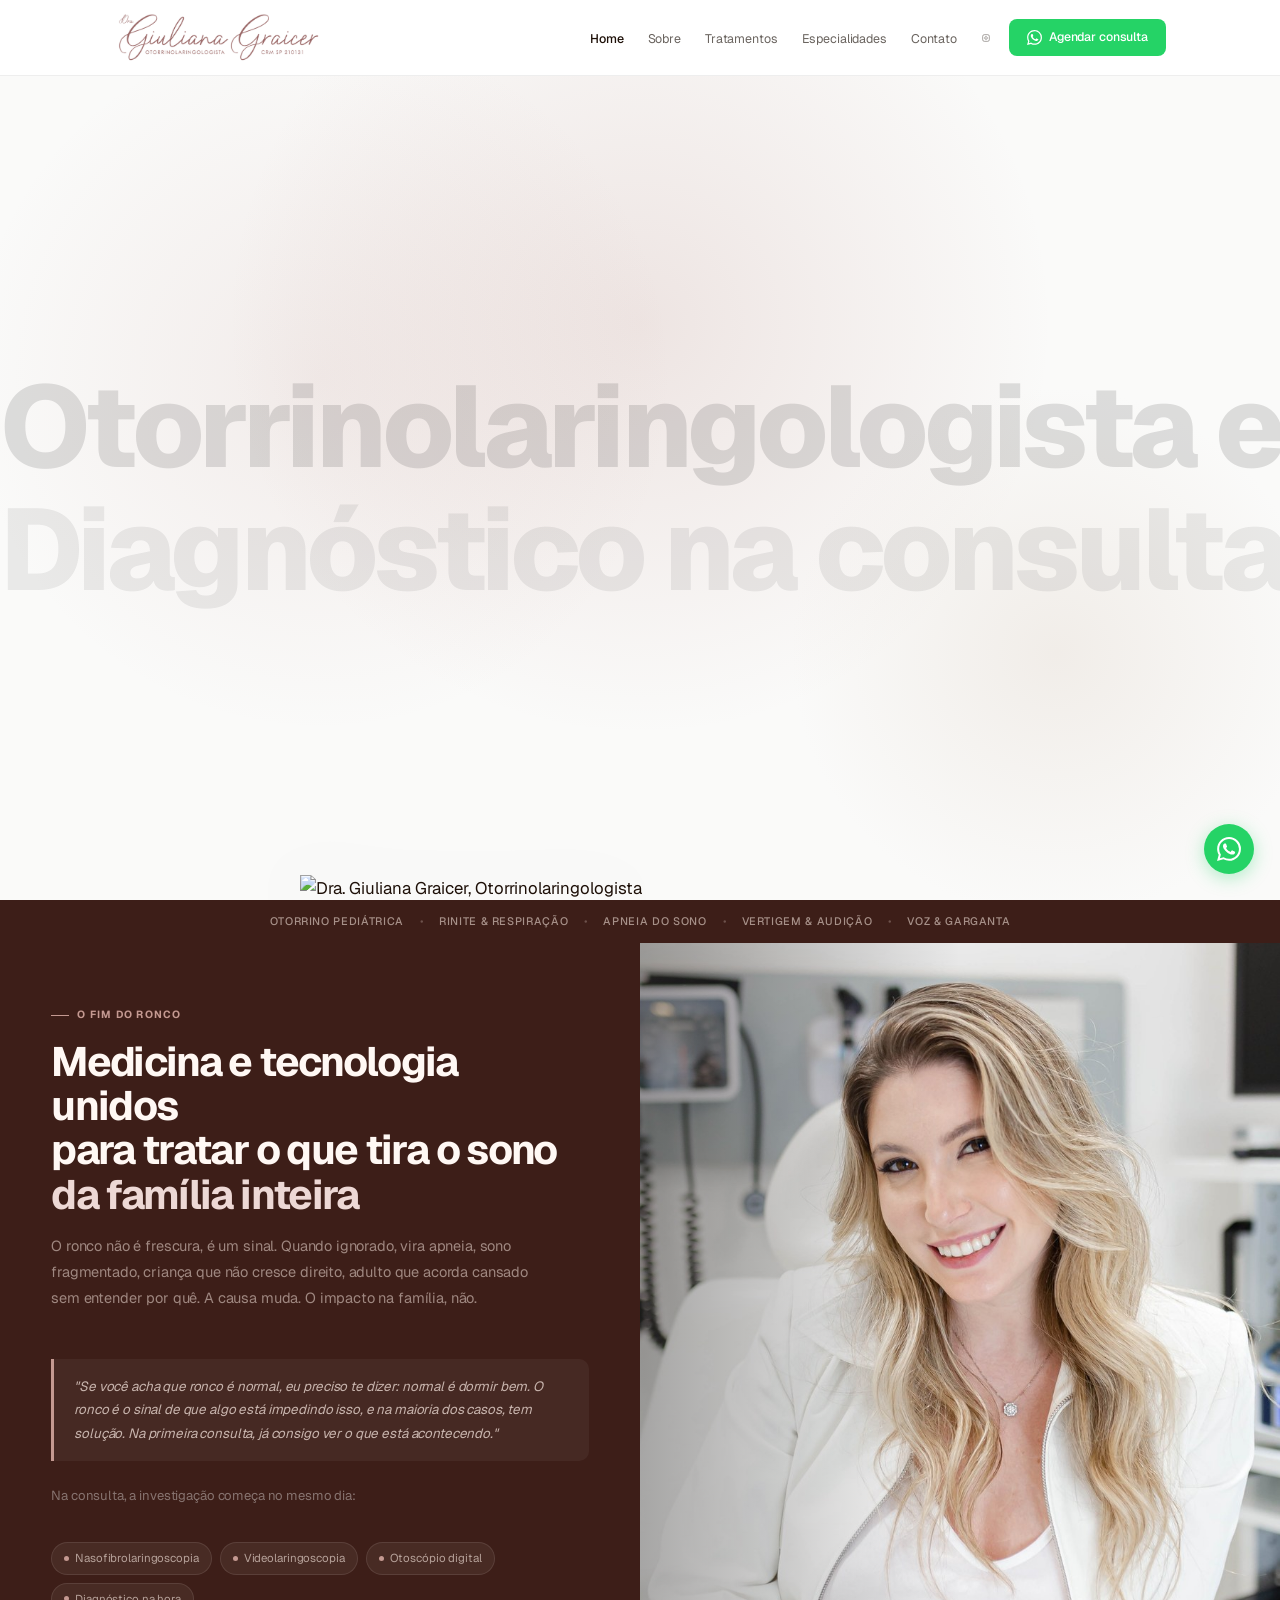
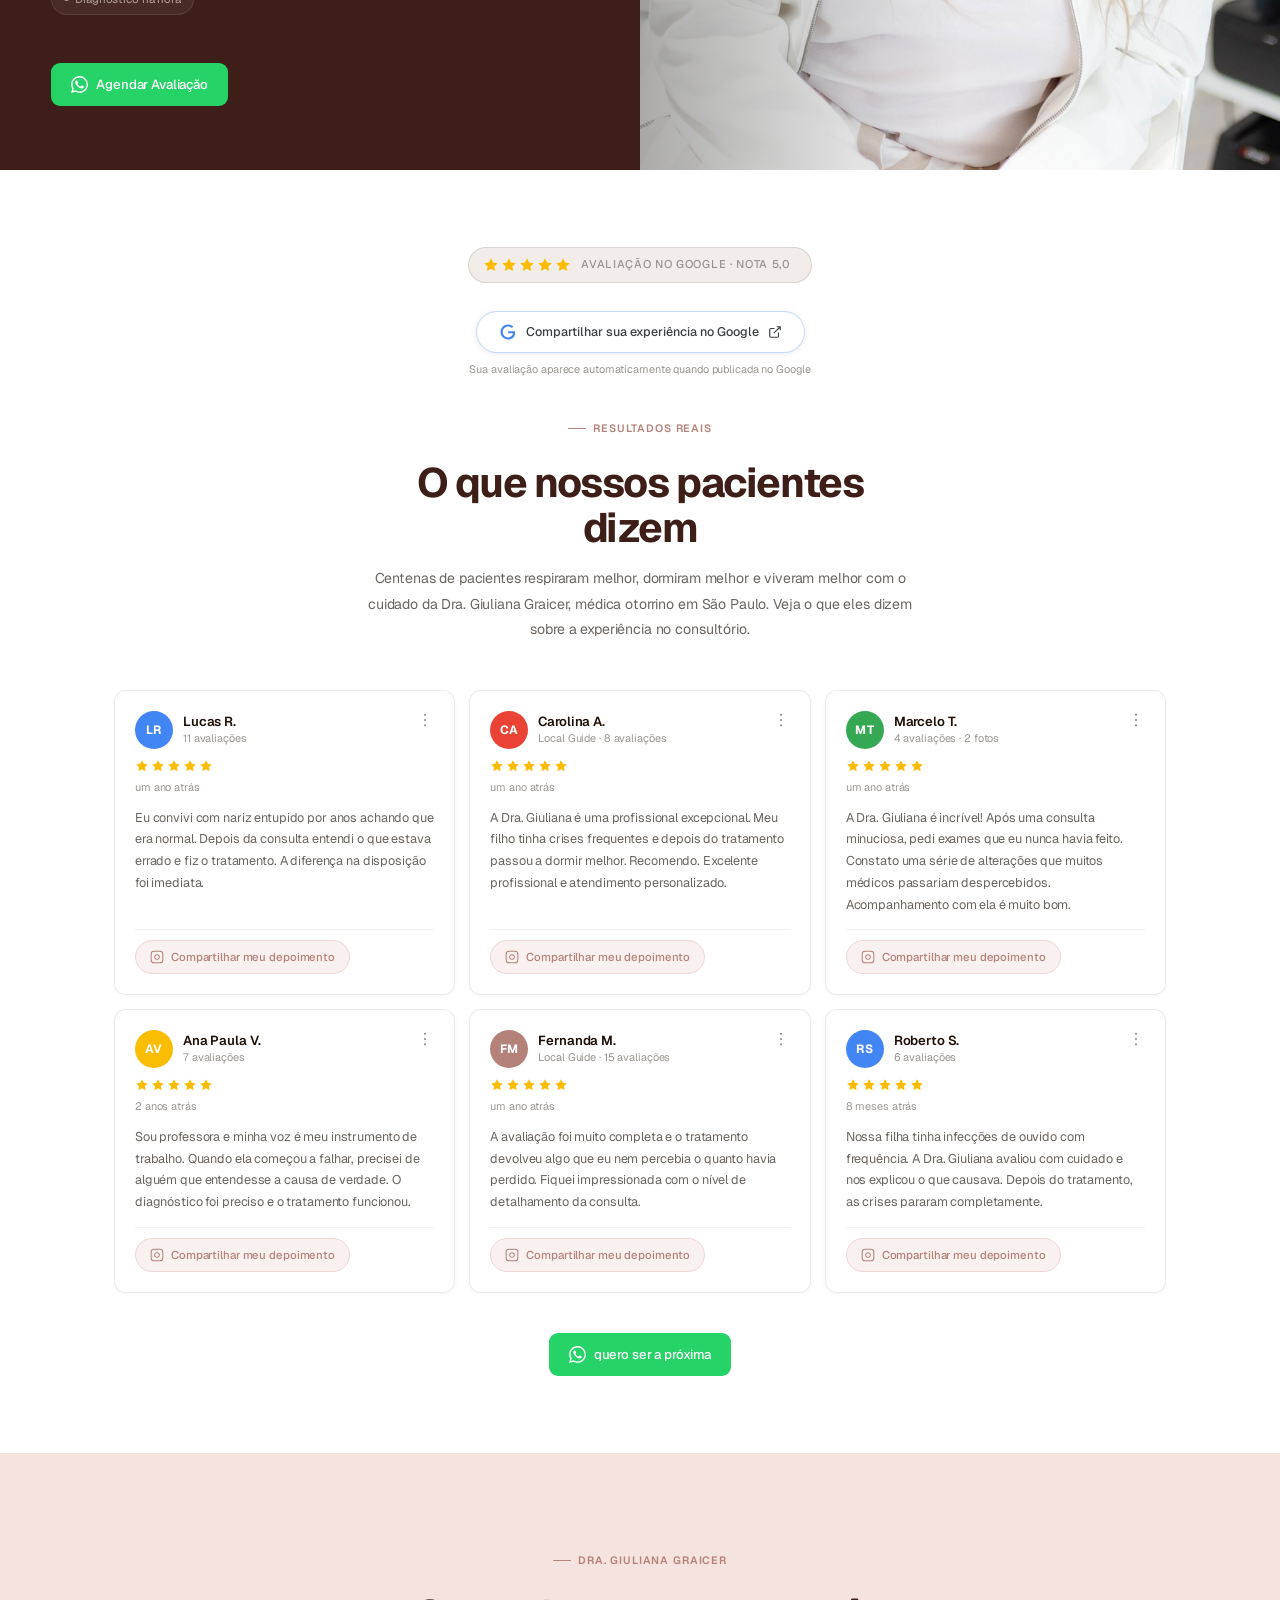
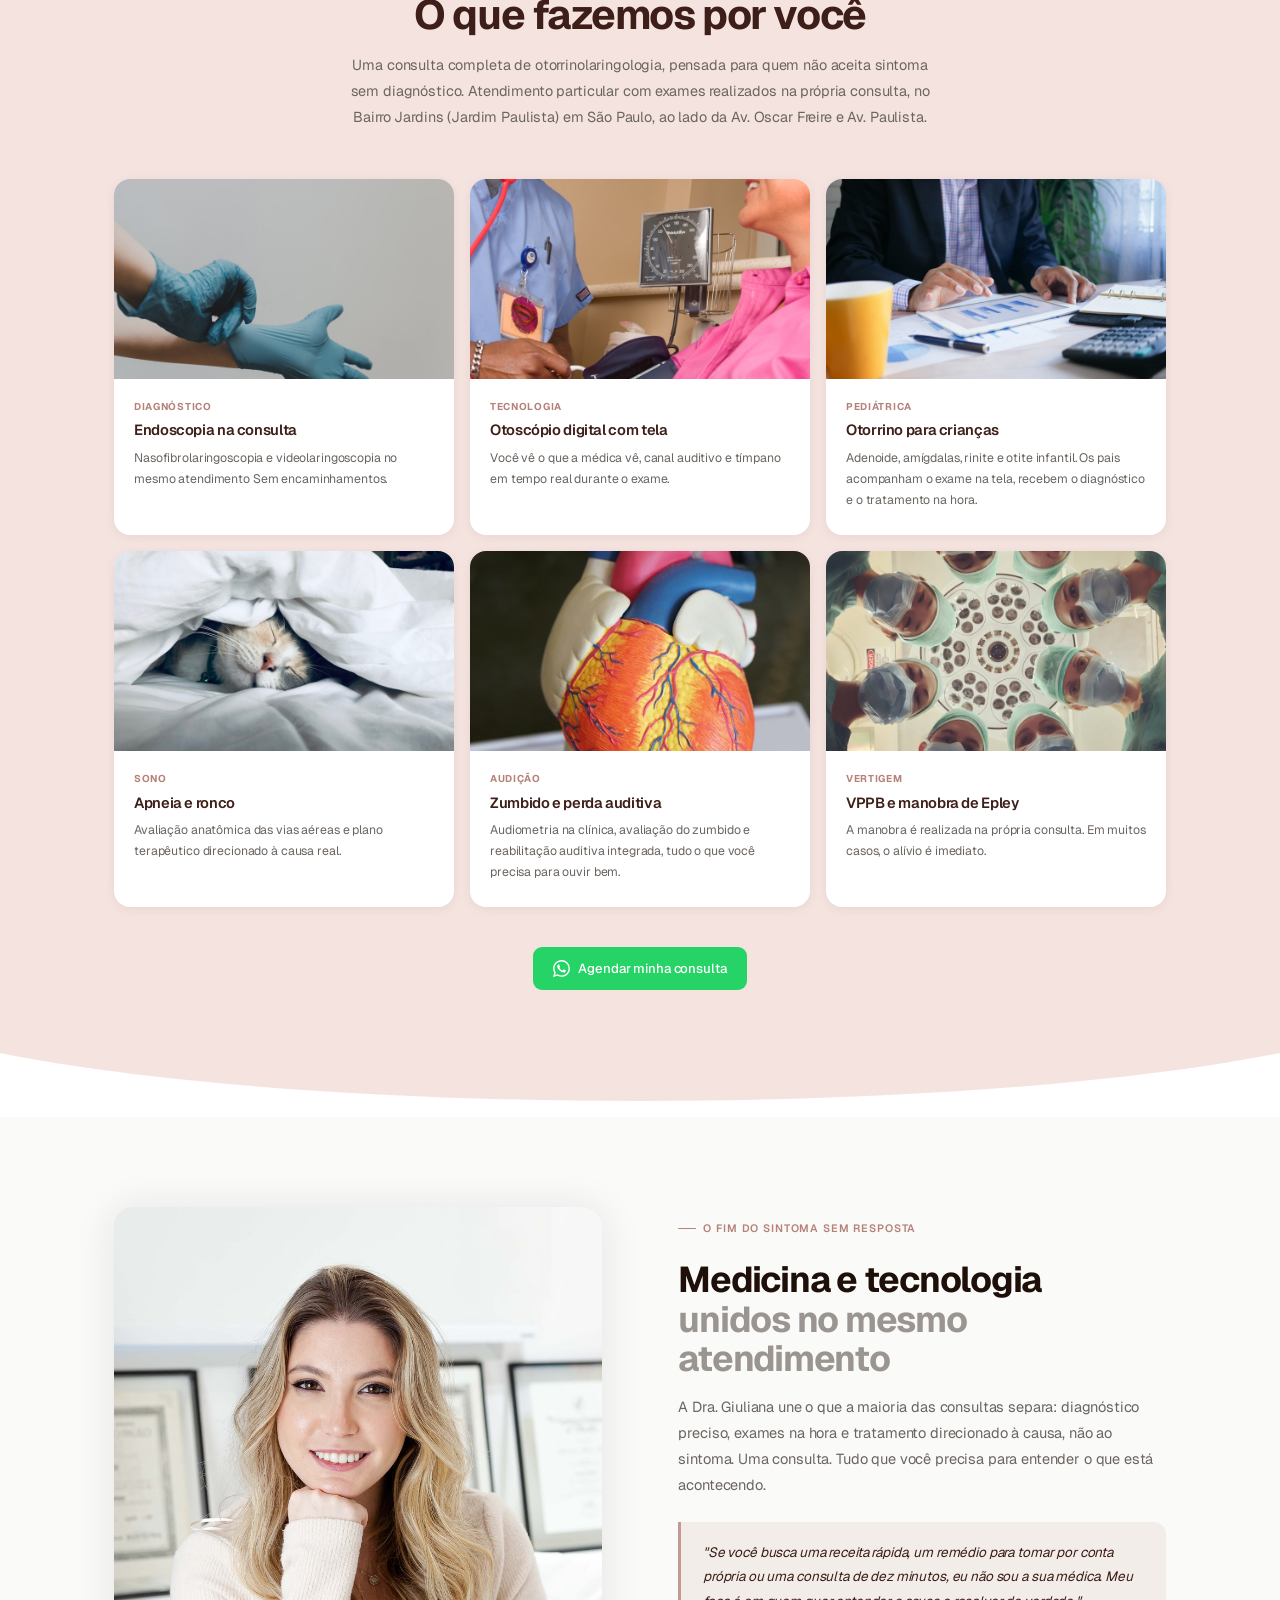
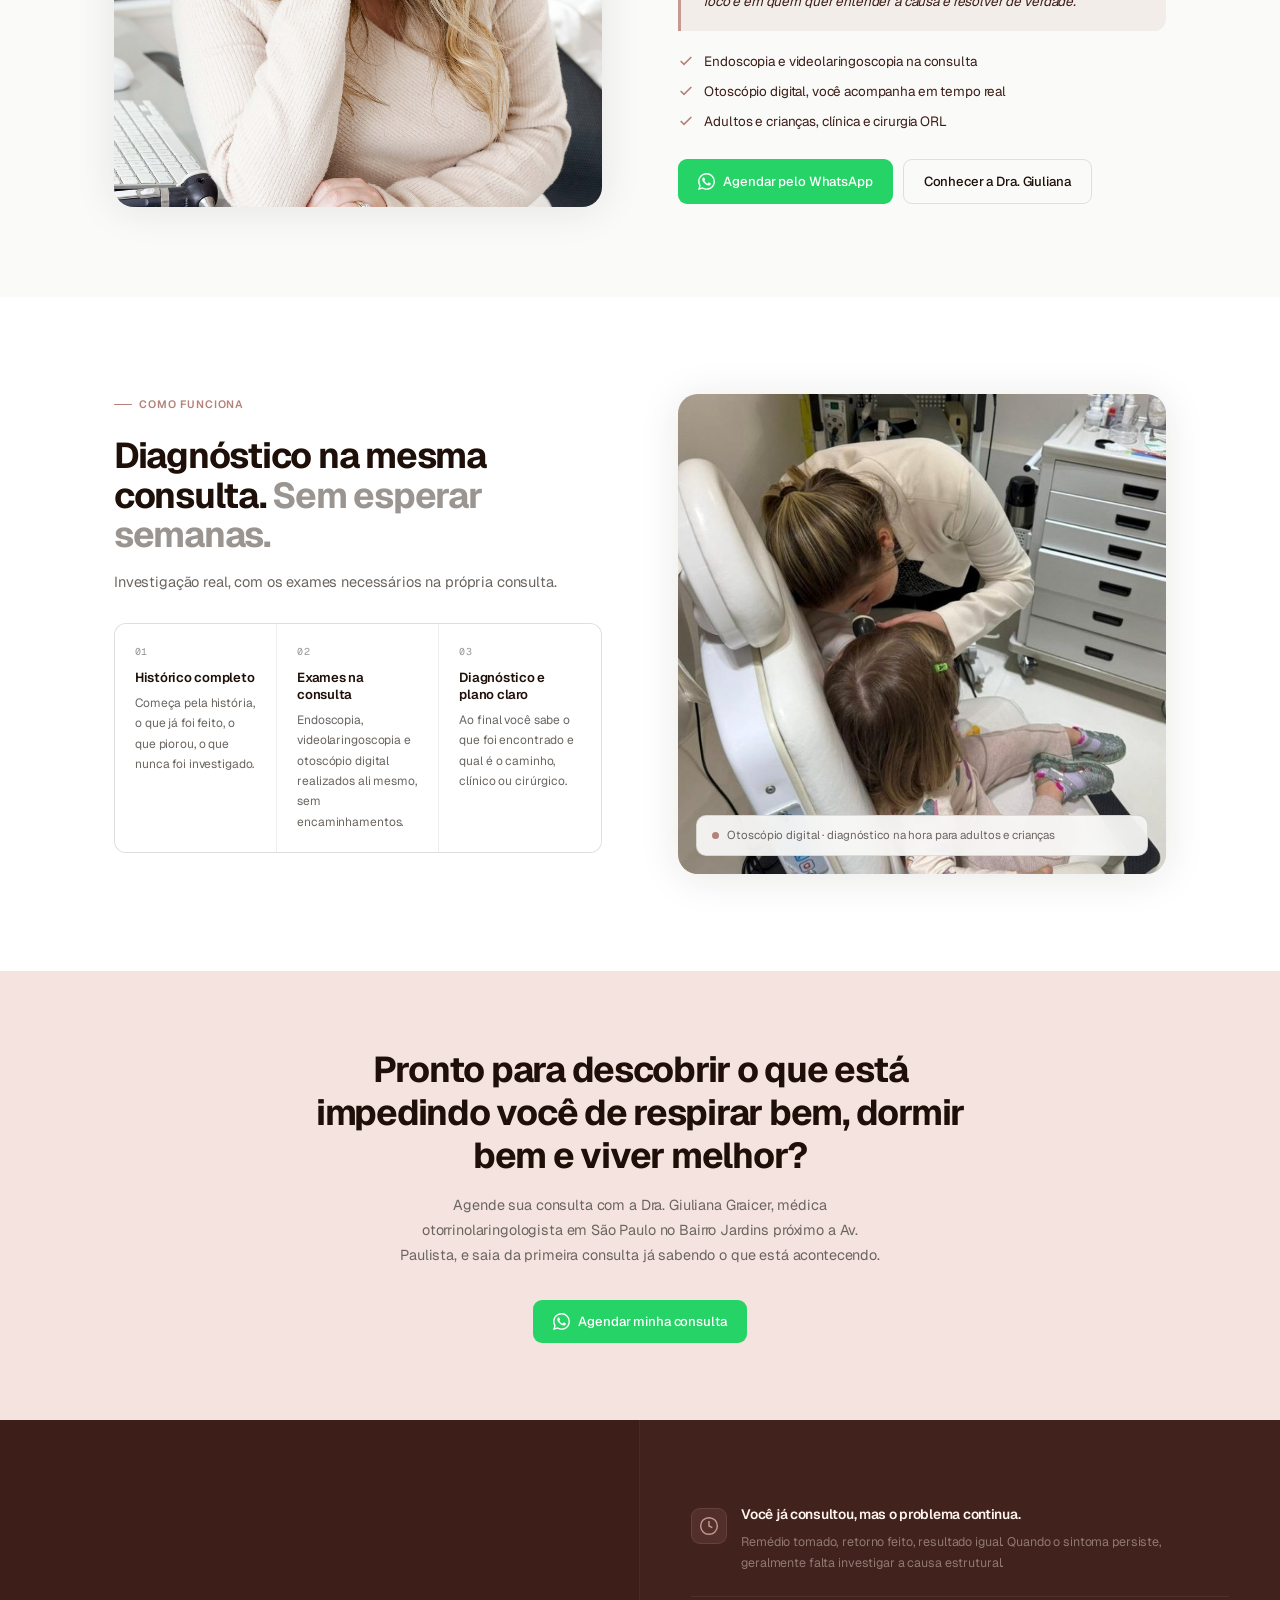
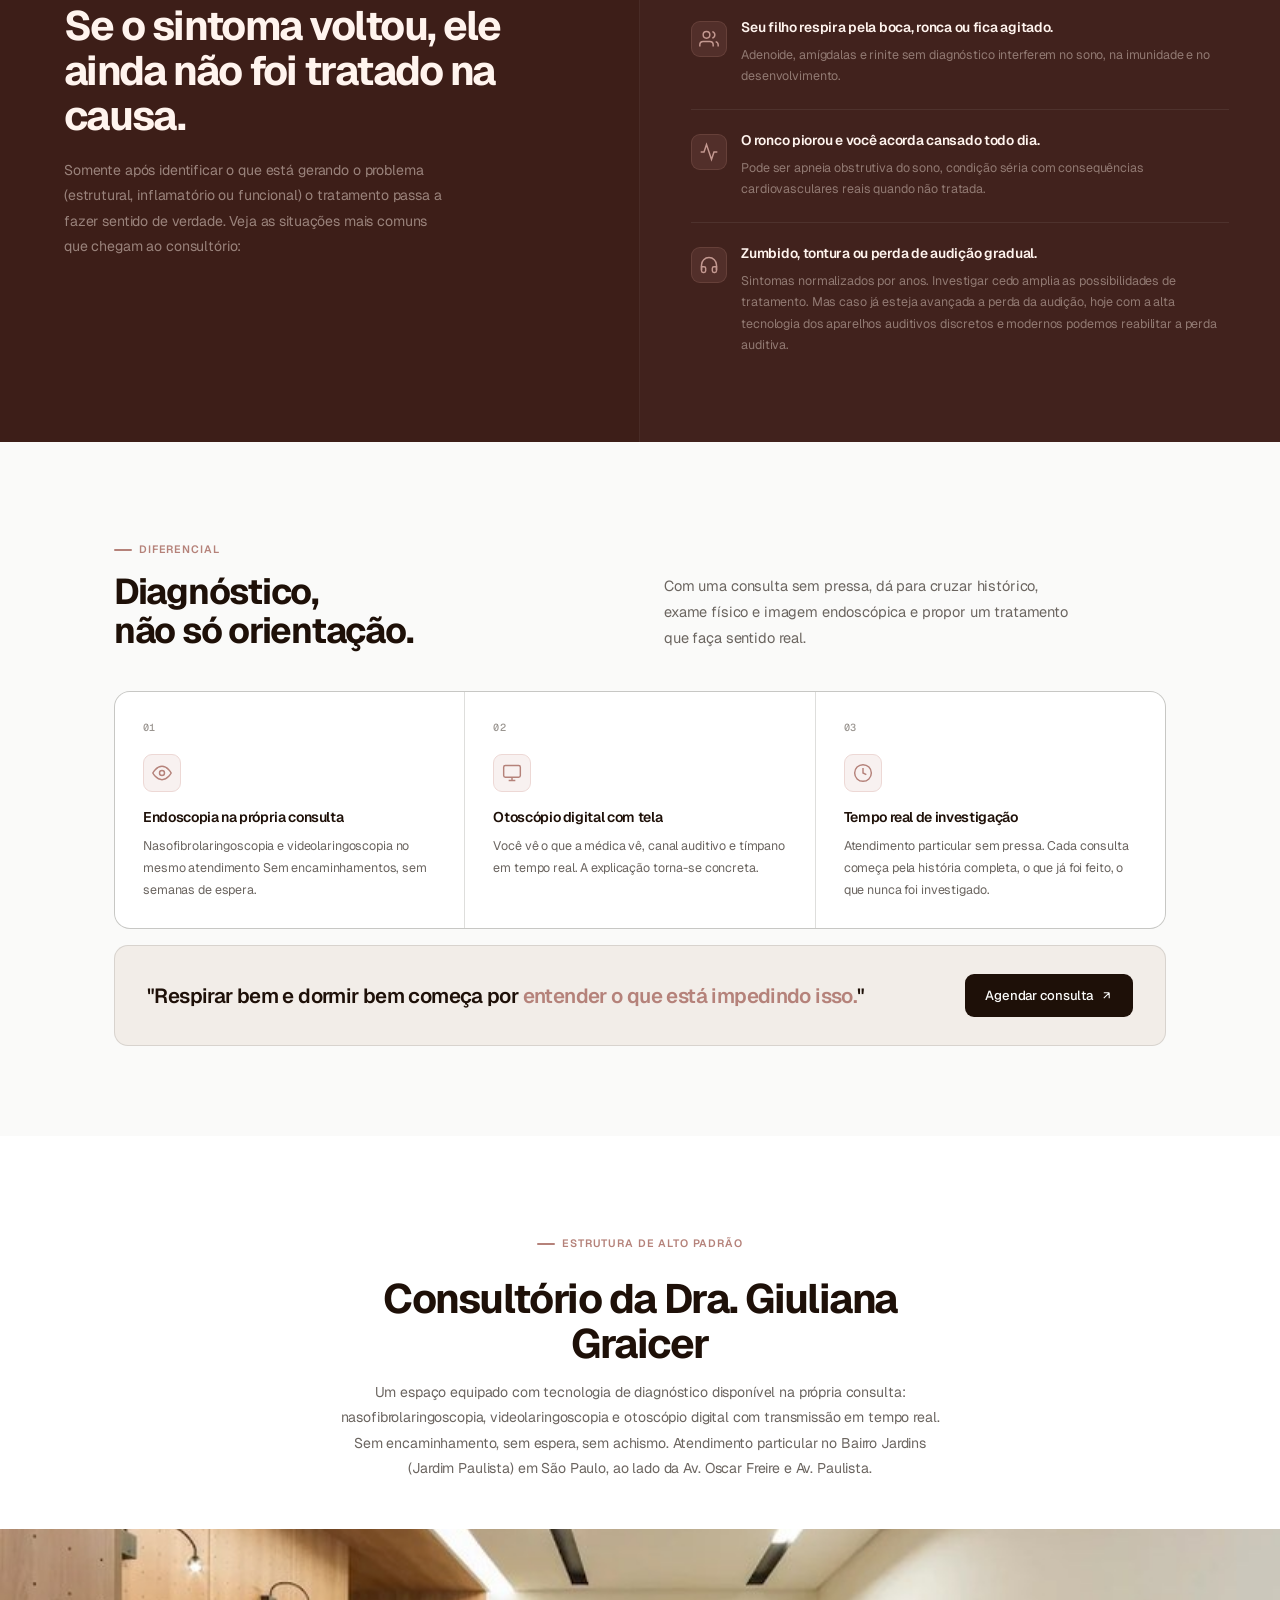
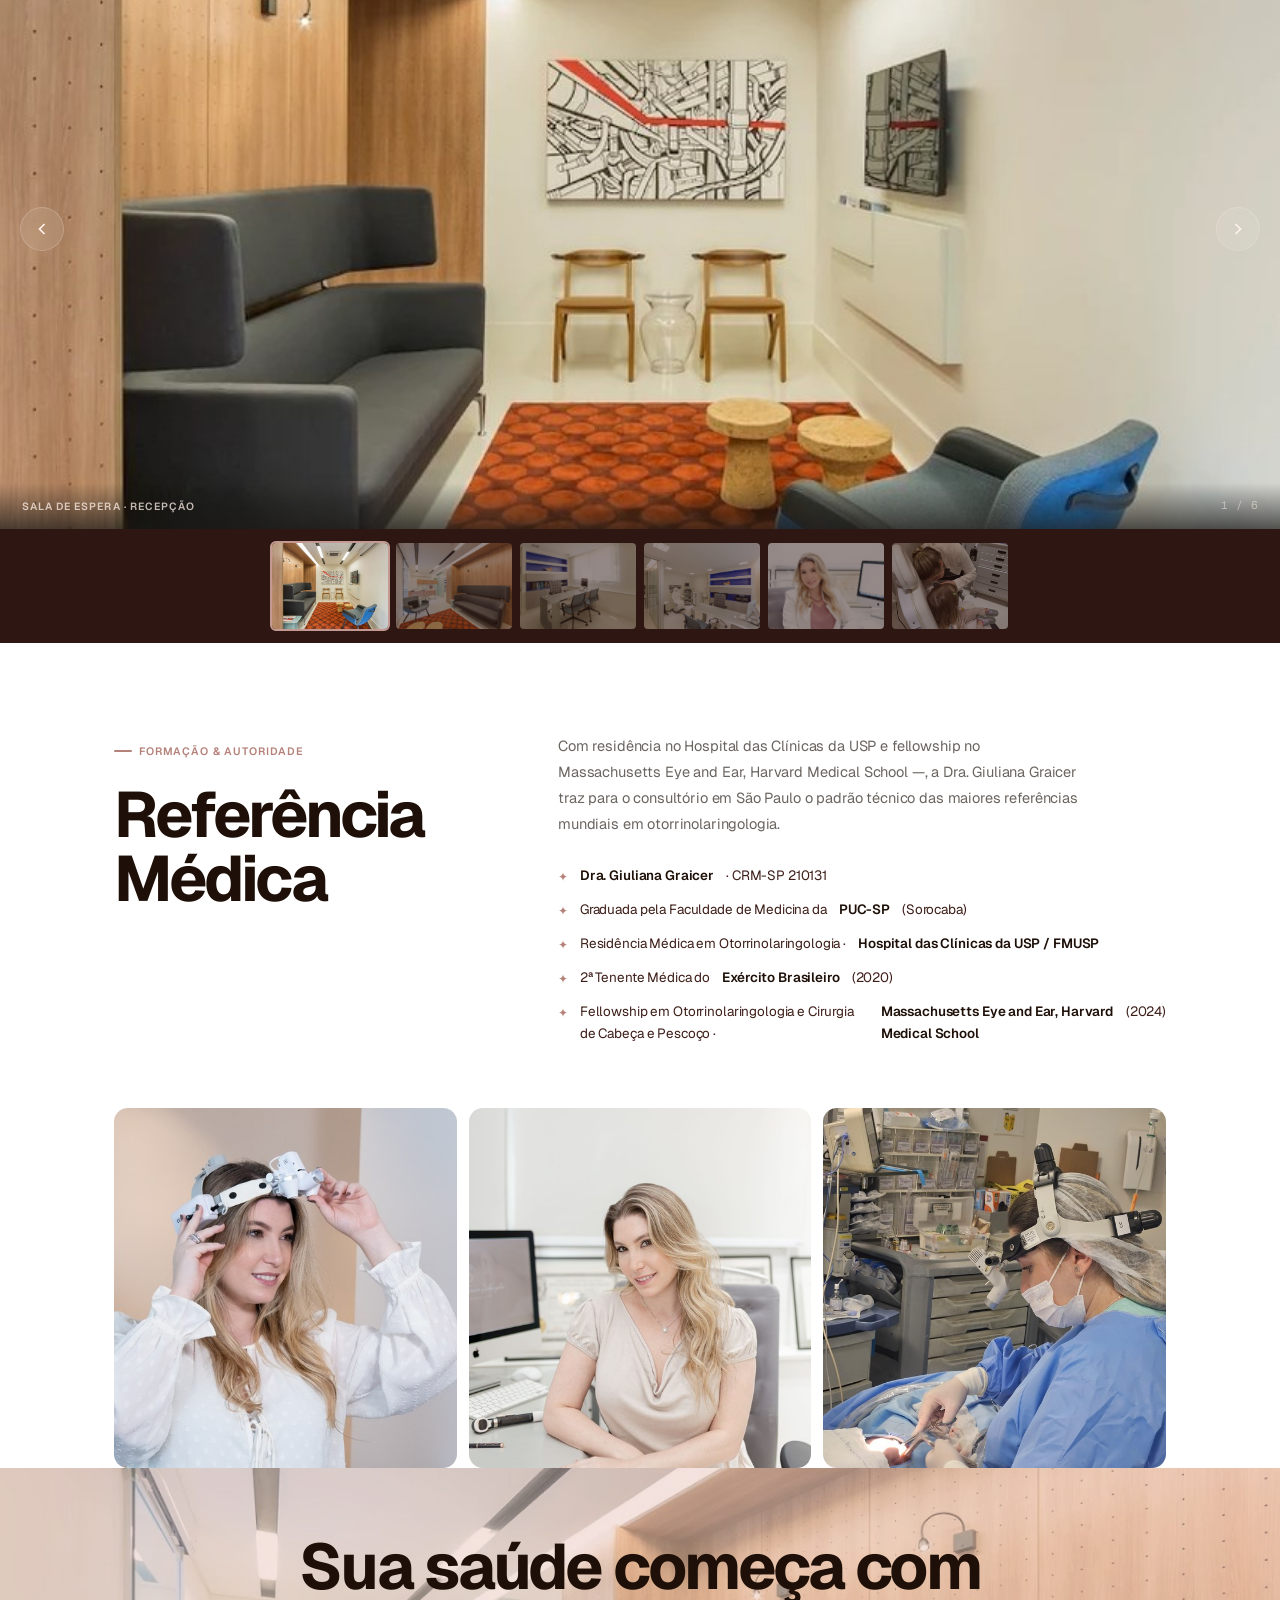
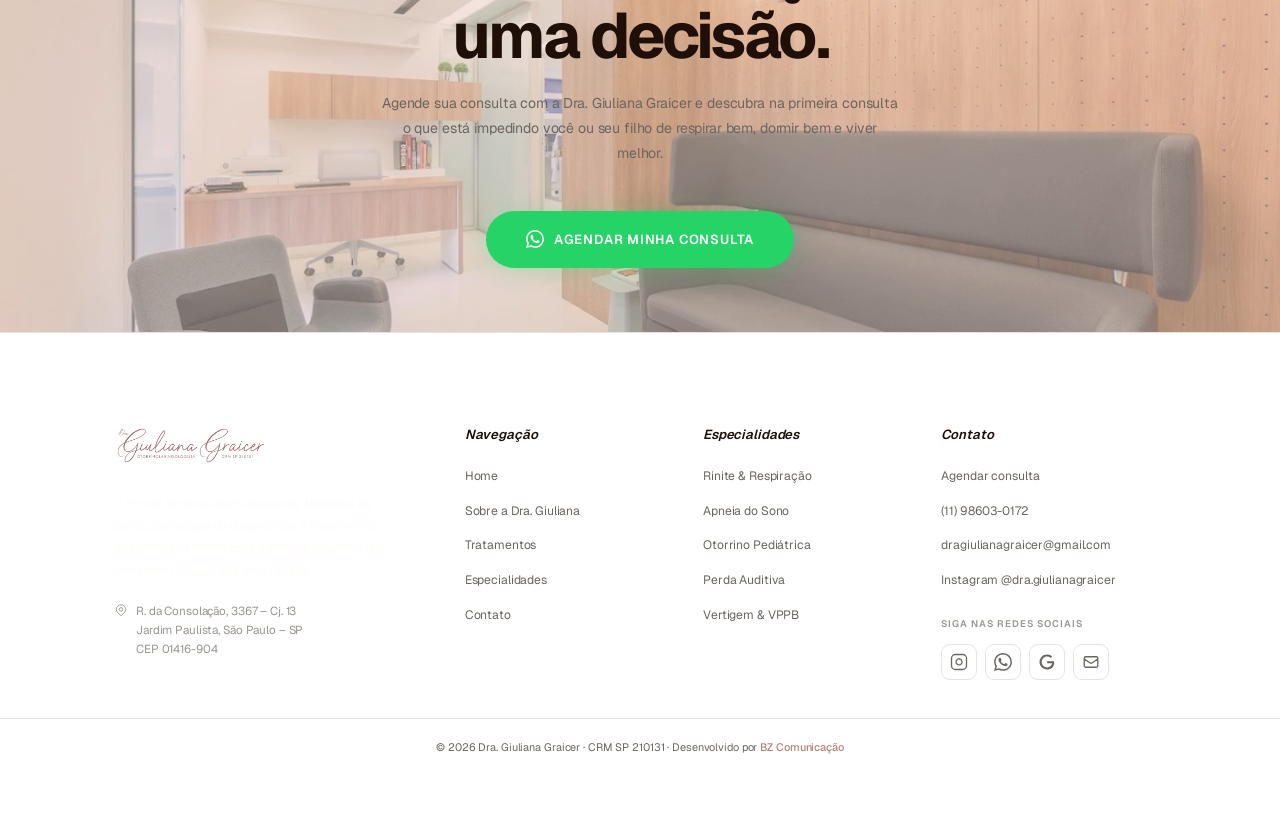
==== commit 27e5ade0: "Add files via upload" ====
--- a/index.html
+++ b/index.html
@@ -516,26 +516,23 @@
   <!-- Slider -->
   <div class="gs-wrap">
     <div class="gs-track" id="gsTrack">
-      <div class="gs-slide active" data-cap="Consultório · Jardim Paulista, SP">
+      <div class="gs-slide active" data-cap="Sala de espera · Recepção">
+        <img src="clinica-1.jpg" alt="Sala de espera · Recepção">
+      </div>
+      <div class="gs-slide" data-cap="Recepção · Área de convivência">
+        <img src="clinica-3.jpg" alt="Recepção · Área de convivência">
+      </div>
+      <div class="gs-slide" data-cap="Sala de atendimento · Consultório">
+        <img src="clinica-2.jpg" alt="Sala de atendimento · Consultório">
+      </div>
+      <div class="gs-slide" data-cap="Sala de procedimentos · Equipamentos">
+        <img src="clinica-4.jpg" alt="Sala de procedimentos · Equipamentos">
+      </div>
+      <div class="gs-slide" data-cap="Consultório · Jardim Paulista, SP">
         <img src="Giuliana-1.jpg" alt="Consultório · Jardim Paulista, SP">
-      </div>
-      <div class="gs-slide" data-cap="Área de atendimento">
-        <img src="clinic1.jpg" alt="Área de atendimento">
-      </div>
-      <div class="gs-slide" data-cap="Equipamentos de diagnóstico">
-        <img src="clinic2.jpg" alt="Equipamentos de diagnóstico">
       </div>
       <div class="gs-slide" data-cap="Atendimento pediátrico">
         <img src="foto-consulta.jpg" alt="Atendimento pediátrico">
-      </div>
-      <div class="gs-slide" data-cap="Tecnologia de diagnóstico">
-        <img src="clinic3.jpg" alt="Tecnologia de diagnóstico">
-      </div>
-      <div class="gs-slide" data-cap="Dra. Giuliana no consultório">
-        <img src="foto-ronco.jpg" alt="Dra. Giuliana no consultório">
-      </div>
-      <div class="gs-slide" data-cap="Recepção e estrutura">
-        <img src="clinic4.jpg" alt="Recepção e estrutura">
       </div>
     </div>
 
@@ -549,33 +546,30 @@
 
     <!-- Caption + contador -->
     <div class="gs-overlay">
-      <span class="gs-caption" id="gsCap">Consultório · Jardim Paulista, SP</span>
-      <span class="gs-count" id="gsCount">1 / 7</span>
+      <span class="gs-caption" id="gsCap">Sala de espera · Recepção</span>
+      <span class="gs-count" id="gsCount">1 / 6</span>
     </div>
   </div>
 
   <!-- Miniaturas -->
   <div class="gs-thumbs" id="gsThumbs">
       <button class="gs-thumb active" data-idx="0">
+        <img src="clinica-1.jpg" alt="Sala de espera · Recepção">
+      </button>
+      <button class="gs-thumb" data-idx="1">
+        <img src="clinica-3.jpg" alt="Recepção · Área de convivência">
+      </button>
+      <button class="gs-thumb" data-idx="2">
+        <img src="clinica-2.jpg" alt="Sala de atendimento · Consultório">
+      </button>
+      <button class="gs-thumb" data-idx="3">
+        <img src="clinica-4.jpg" alt="Sala de procedimentos · Equipamentos">
+      </button>
+      <button class="gs-thumb" data-idx="4">
         <img src="Giuliana-1.jpg" alt="Consultório · Jardim Paulista, SP">
       </button>
-      <button class="gs-thumb" data-idx="1">
-        <img src="clinic1.jpg" alt="Área de atendimento">
-      </button>
-      <button class="gs-thumb" data-idx="2">
-        <img src="clinic2.jpg" alt="Equipamentos de diagnóstico">
-      </button>
-      <button class="gs-thumb" data-idx="3">
+      <button class="gs-thumb" data-idx="5">
         <img src="foto-consulta.jpg" alt="Atendimento pediátrico">
-      </button>
-      <button class="gs-thumb" data-idx="4">
-        <img src="clinic3.jpg" alt="Tecnologia de diagnóstico">
-      </button>
-      <button class="gs-thumb" data-idx="5">
-        <img src="foto-ronco.jpg" alt="Dra. Giuliana no consultório">
-      </button>
-      <button class="gs-thumb" data-idx="6">
-        <img src="clinic4.jpg" alt="Recepção e estrutura">
       </button>
   </div>
 </section>
--- a/style.css
+++ b/style.css
@@ -1494,9 +1494,29 @@
 /* ── CTA DECISÃO — fundo rosa ── */
 .decisao-section{
   background:#F5E3DF;
-  padding:clamp(2.5rem,4vw,3.5rem) 0;
+  padding:clamp(3rem,5vw,5rem) 0;
   text-align:center;
-  position:relative;z-index:1;
+  position:relative;
+  z-index:1;
+  overflow:hidden;
+  isolation:isolate;
+}
+/* Foto de fundo com efeito multiply */
+.decisao-section::before{
+  content:'';
+  position:absolute;
+  inset:0;
+  background-image:url('clinic-bg.jpg');
+  background-size:cover;
+  background-position:center 40%;
+  mix-blend-mode:multiply;
+  opacity:0.55;
+  z-index:0;
+}
+/* Conteúdo na frente */
+.decisao-section .container{
+  position:relative;
+  z-index:2;
 }
 .decisao-title{
   font-size:clamp(2rem,5vw,4.5rem);
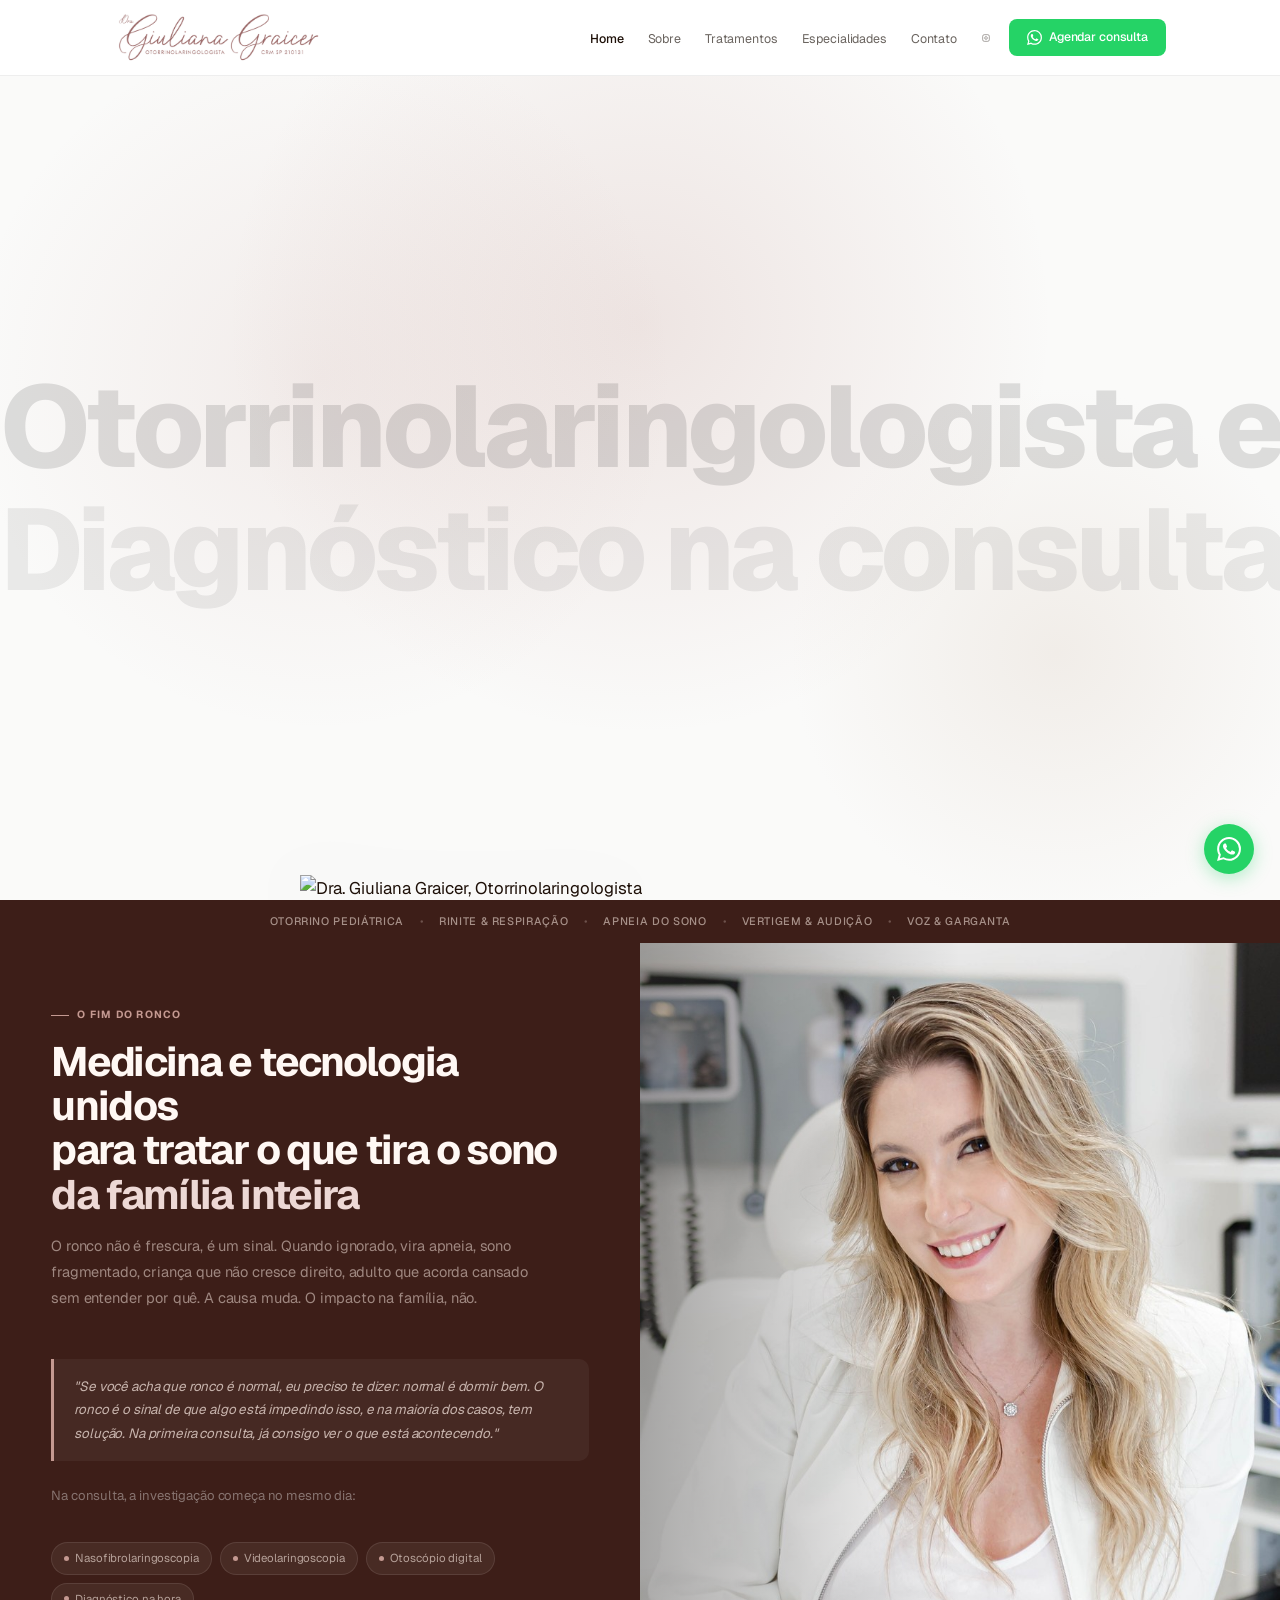
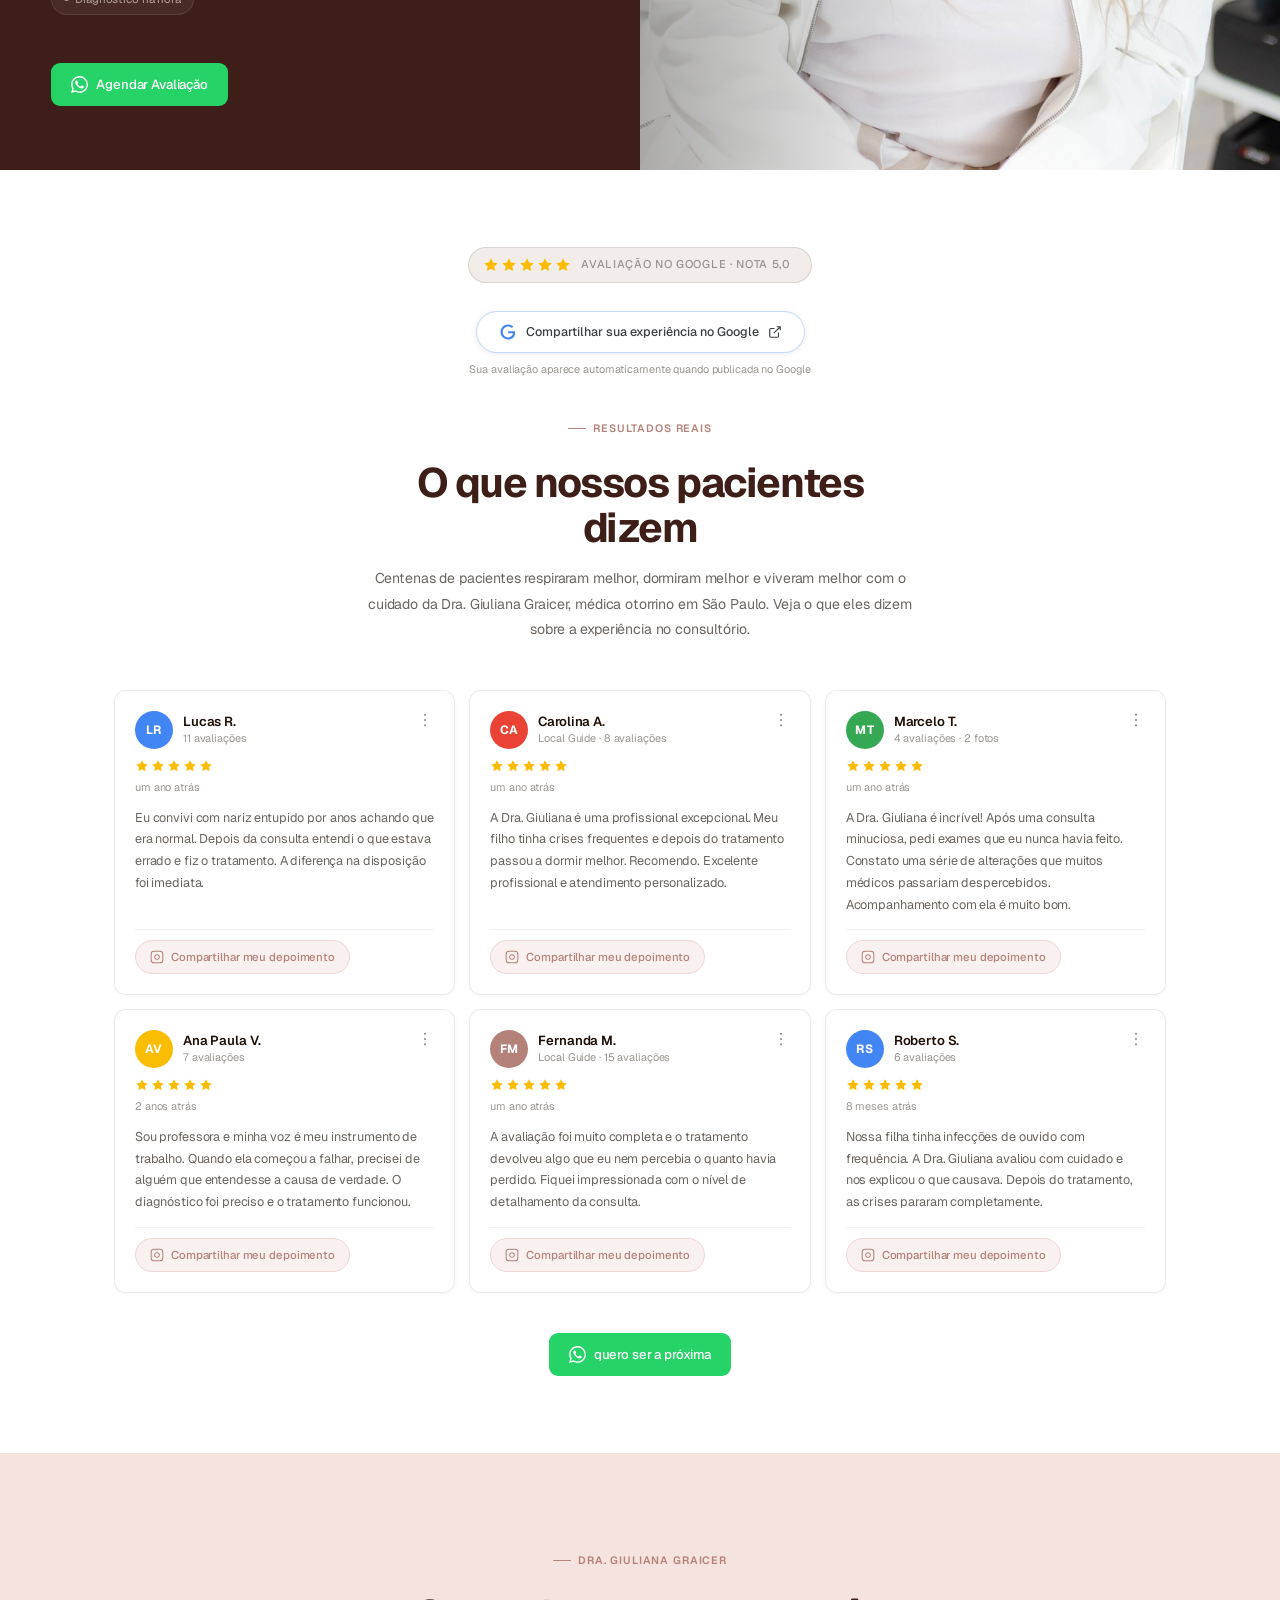
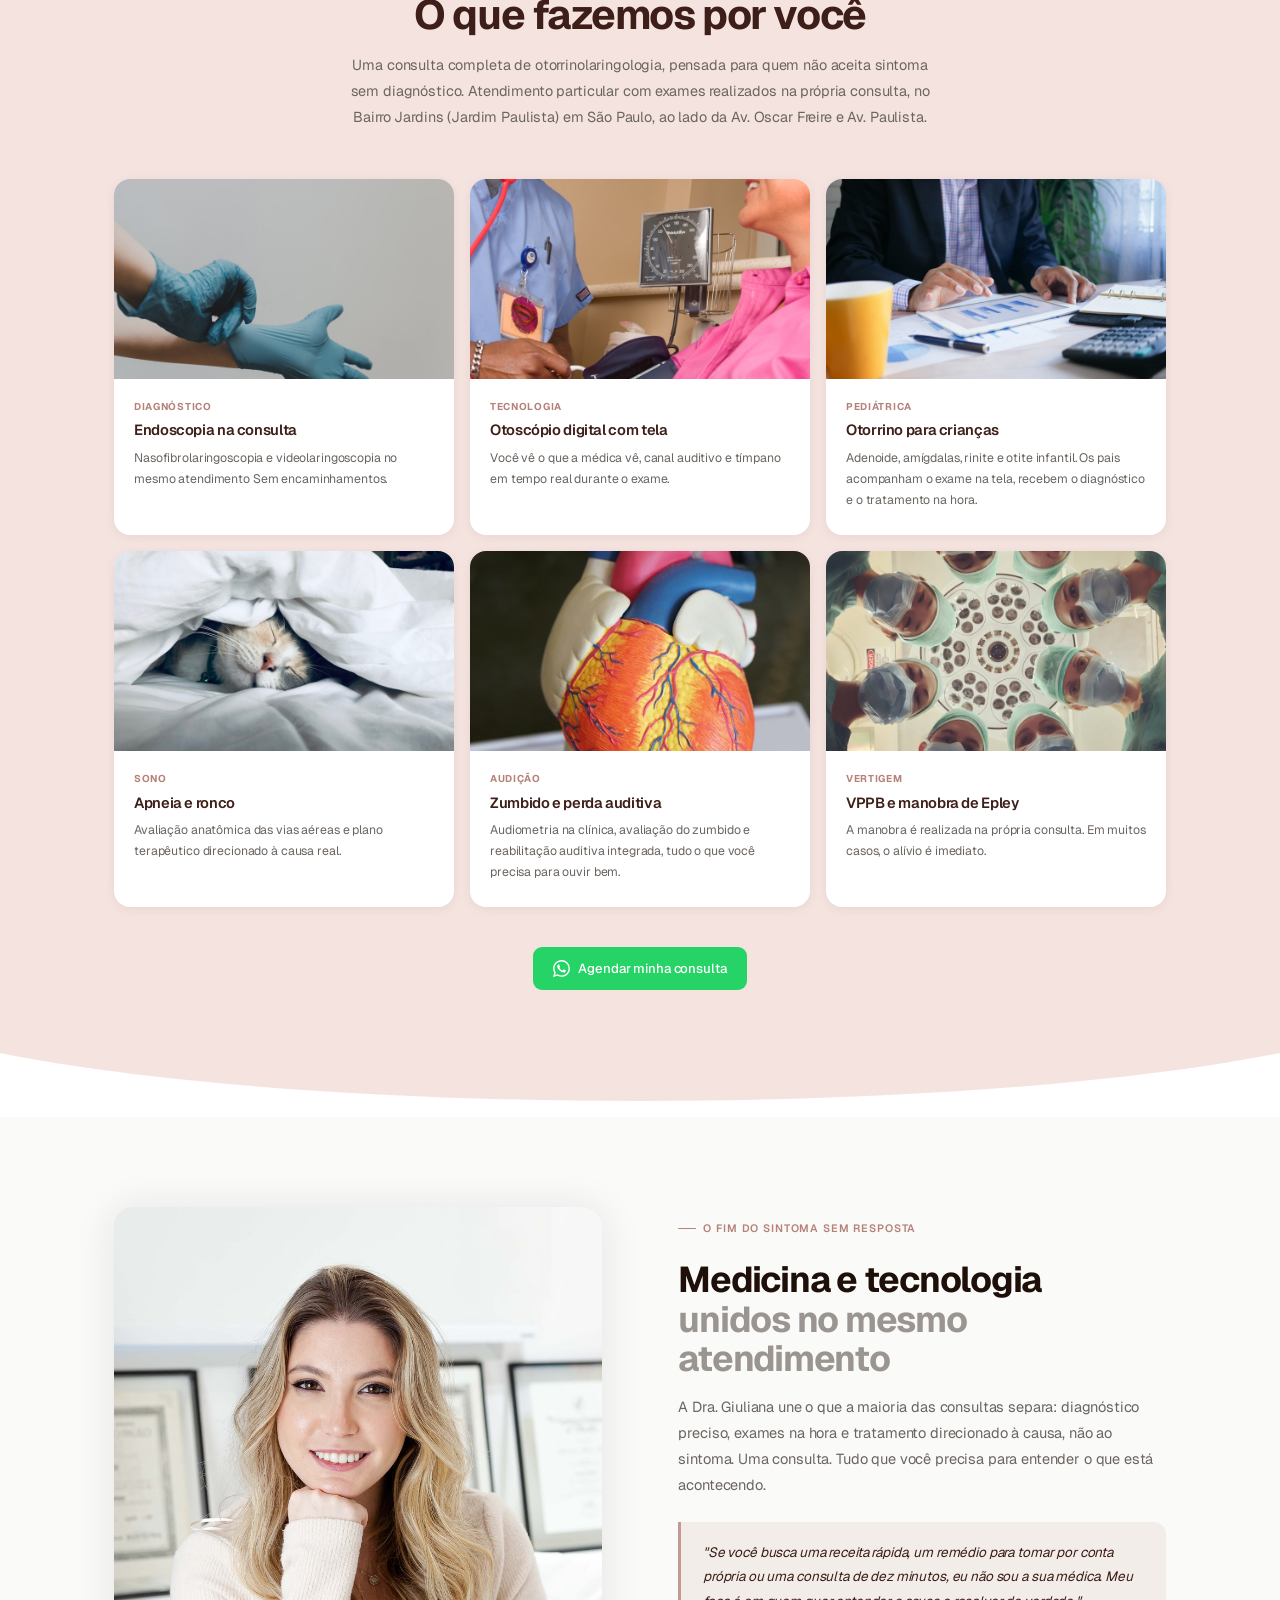
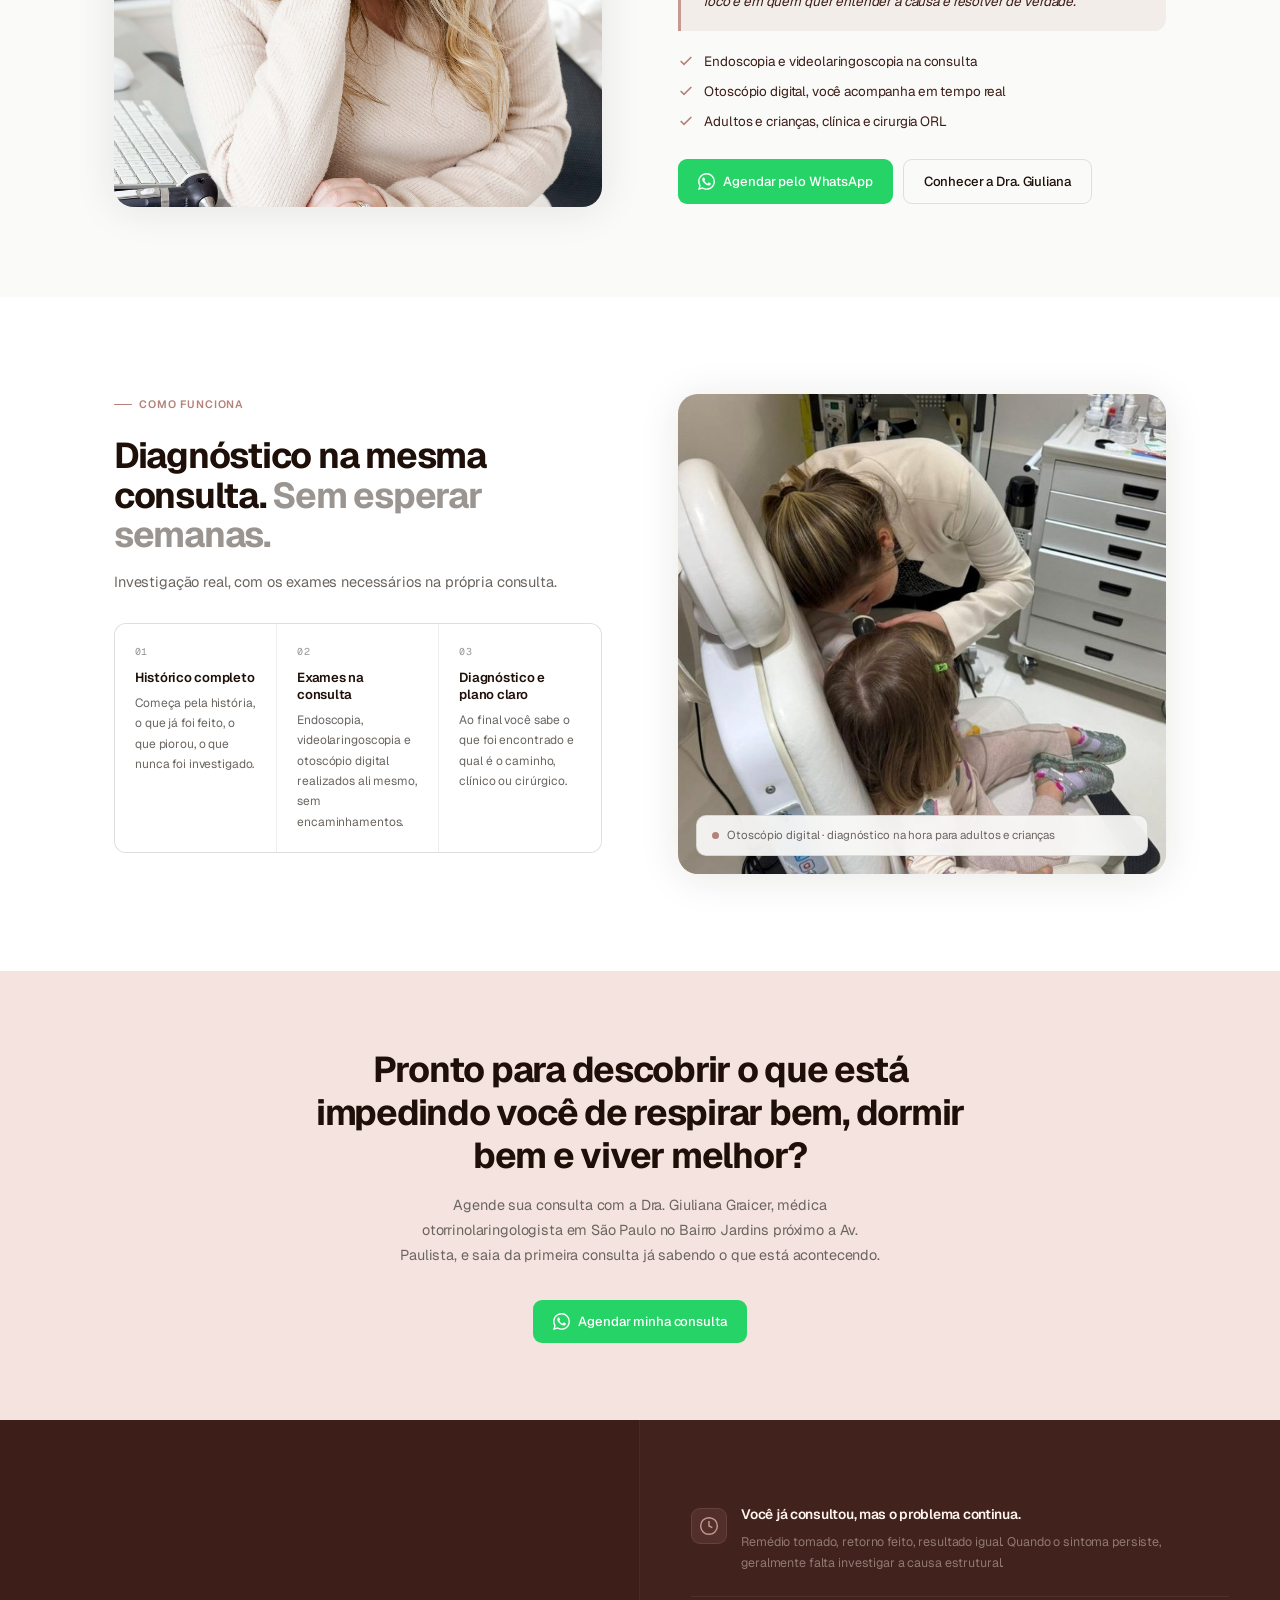
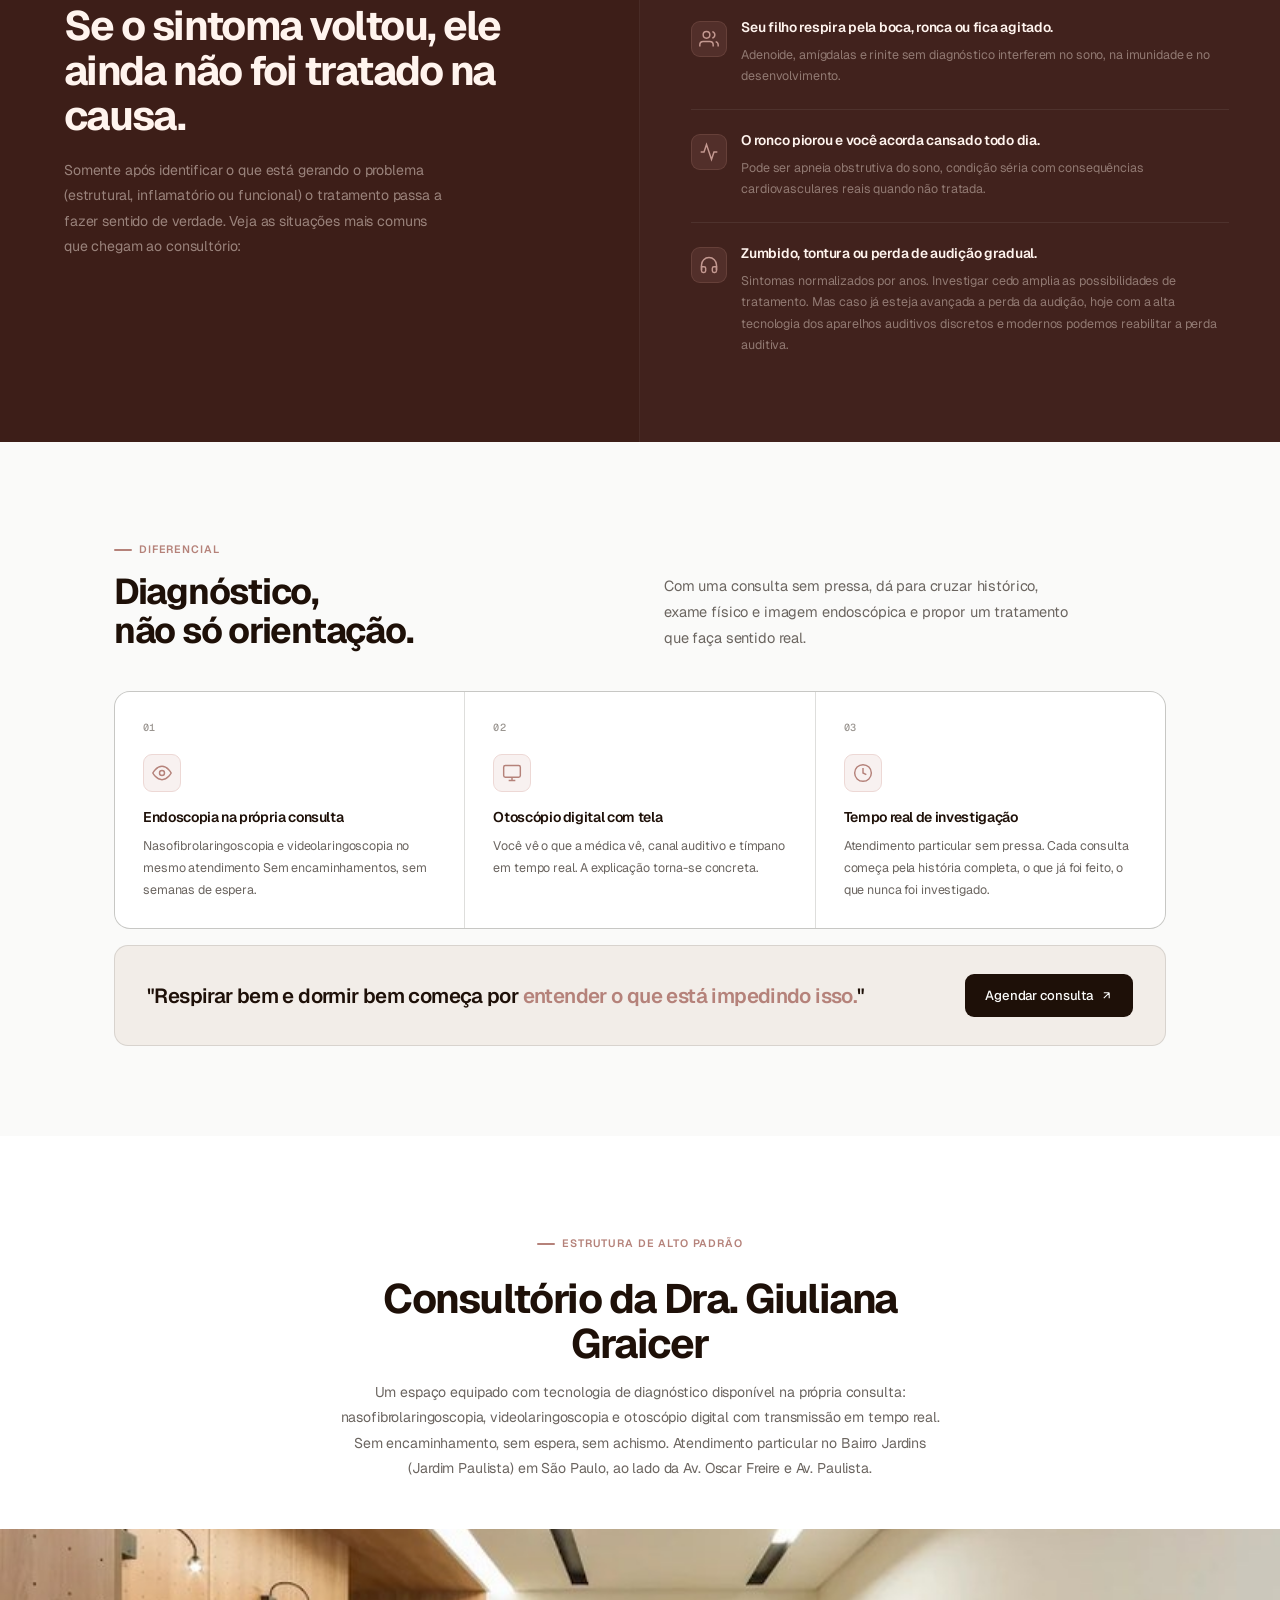
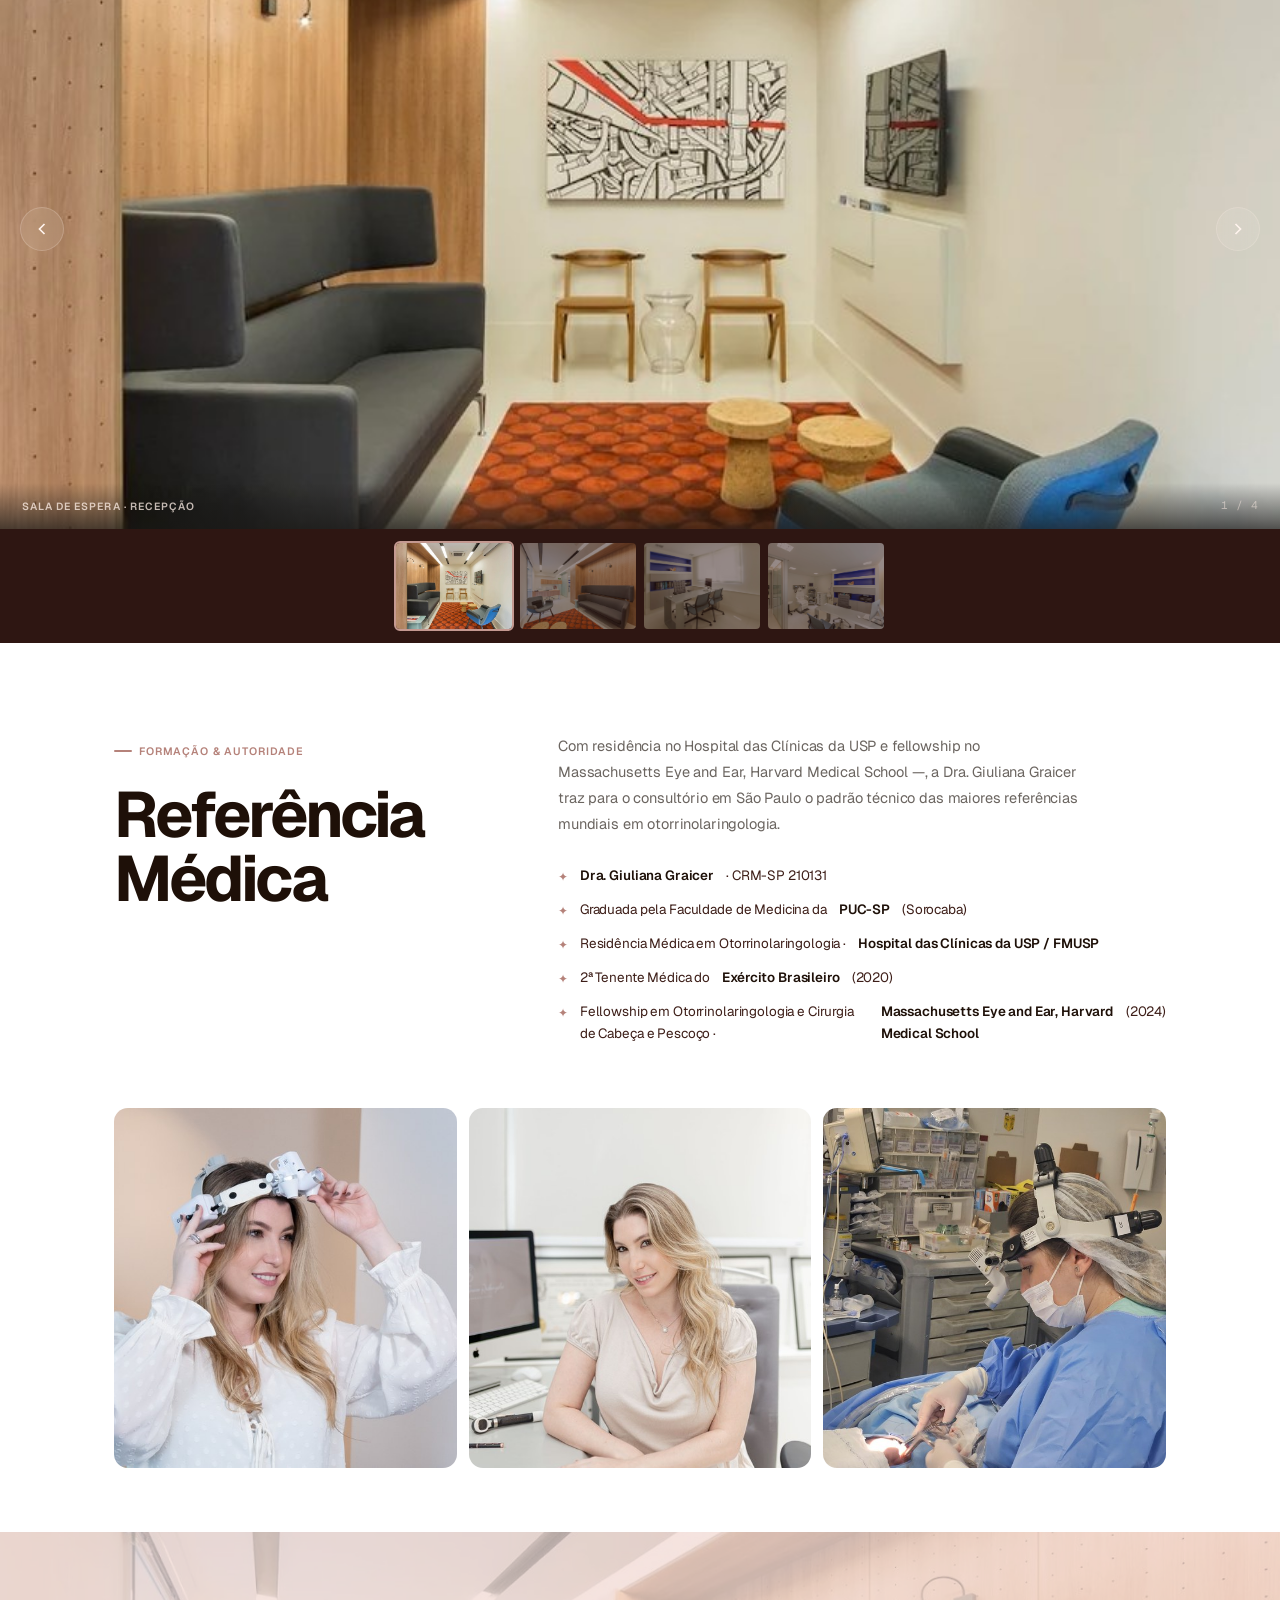
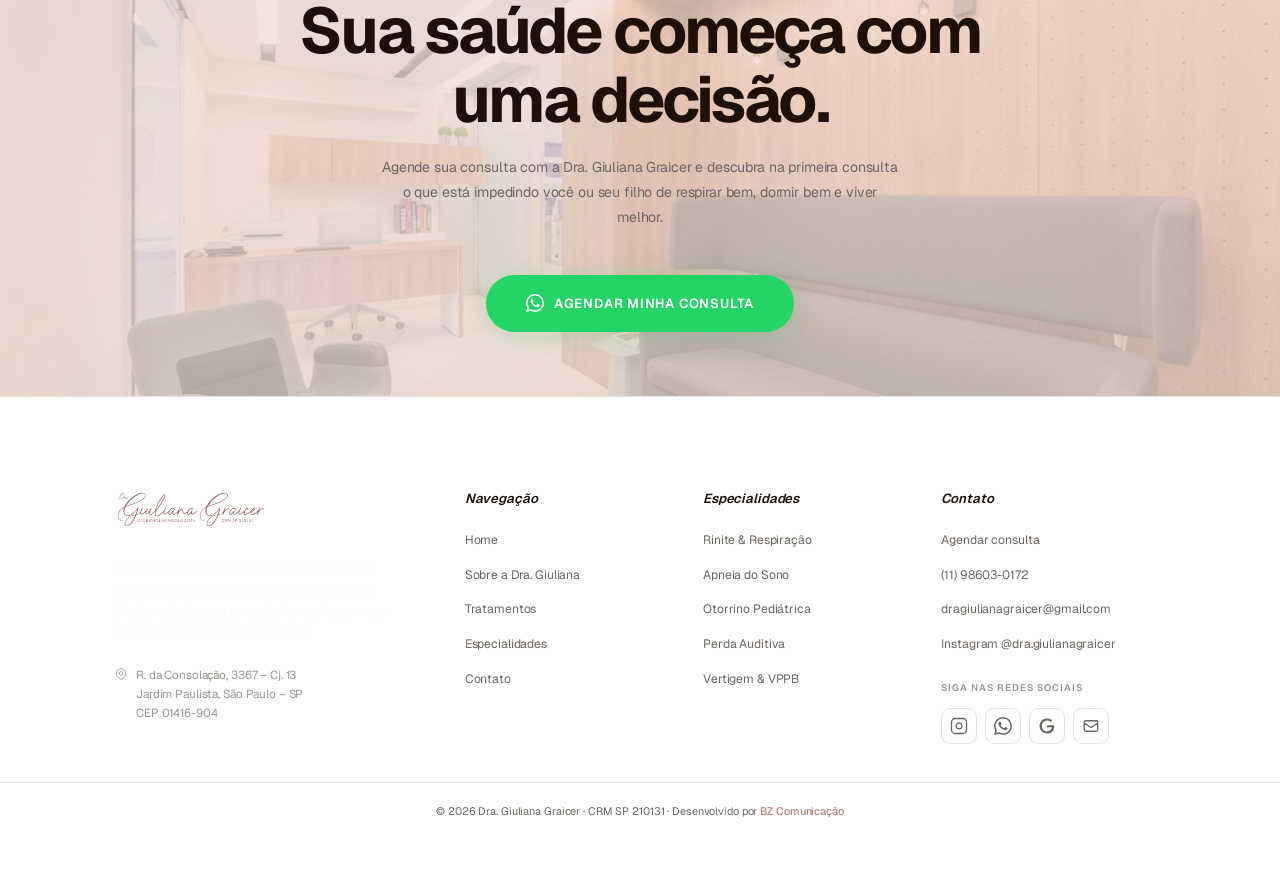
==== commit dd96de18: "Add files via upload" ====
--- a/index.html
+++ b/index.html
@@ -528,12 +528,6 @@
       <div class="gs-slide" data-cap="Sala de procedimentos · Equipamentos">
         <img src="clinica-4.jpg" alt="Sala de procedimentos · Equipamentos">
       </div>
-      <div class="gs-slide" data-cap="Consultório · Jardim Paulista, SP">
-        <img src="Giuliana-1.jpg" alt="Consultório · Jardim Paulista, SP">
-      </div>
-      <div class="gs-slide" data-cap="Atendimento pediátrico">
-        <img src="foto-consulta.jpg" alt="Atendimento pediátrico">
-      </div>
     </div>
 
     <!-- Botões nav -->
@@ -547,29 +541,23 @@
     <!-- Caption + contador -->
     <div class="gs-overlay">
       <span class="gs-caption" id="gsCap">Sala de espera · Recepção</span>
-      <span class="gs-count" id="gsCount">1 / 6</span>
+      <span class="gs-count" id="gsCount">1 / 4</span>
     </div>
   </div>
 
   <!-- Miniaturas -->
   <div class="gs-thumbs" id="gsThumbs">
       <button class="gs-thumb active" data-idx="0">
-        <img src="clinica-1.jpg" alt="Sala de espera · Recepção">
+        <img src="clinica-1.jpg" alt="Sala de espera">
       </button>
       <button class="gs-thumb" data-idx="1">
-        <img src="clinica-3.jpg" alt="Recepção · Área de convivência">
+        <img src="clinica-3.jpg" alt="Recepção">
       </button>
       <button class="gs-thumb" data-idx="2">
-        <img src="clinica-2.jpg" alt="Sala de atendimento · Consultório">
+        <img src="clinica-2.jpg" alt="Consultório">
       </button>
       <button class="gs-thumb" data-idx="3">
-        <img src="clinica-4.jpg" alt="Sala de procedimentos · Equipamentos">
-      </button>
-      <button class="gs-thumb" data-idx="4">
-        <img src="Giuliana-1.jpg" alt="Consultório · Jardim Paulista, SP">
-      </button>
-      <button class="gs-thumb" data-idx="5">
-        <img src="foto-consulta.jpg" alt="Atendimento pediátrico">
+        <img src="clinica-4.jpg" alt="Procedimentos">
       </button>
   </div>
 </section>
--- a/style.css
+++ b/style.css
@@ -1436,7 +1436,7 @@
 /* ── FORMAÇÃO & AUTORIDADE ── */
 .autoridade-section{
   background:#fff;
-  padding:clamp(4rem,7vw,6rem) 0 0;
+  padding:clamp(4rem,7vw,6rem) 0 clamp(3rem,5vw,4.5rem);
   position:relative;z-index:1;
 }
 
@@ -1510,7 +1510,7 @@
   background-size:cover;
   background-position:center 40%;
   mix-blend-mode:multiply;
-  opacity:0.55;
+  opacity:0.28;
   z-index:0;
 }
 /* Conteúdo na frente */
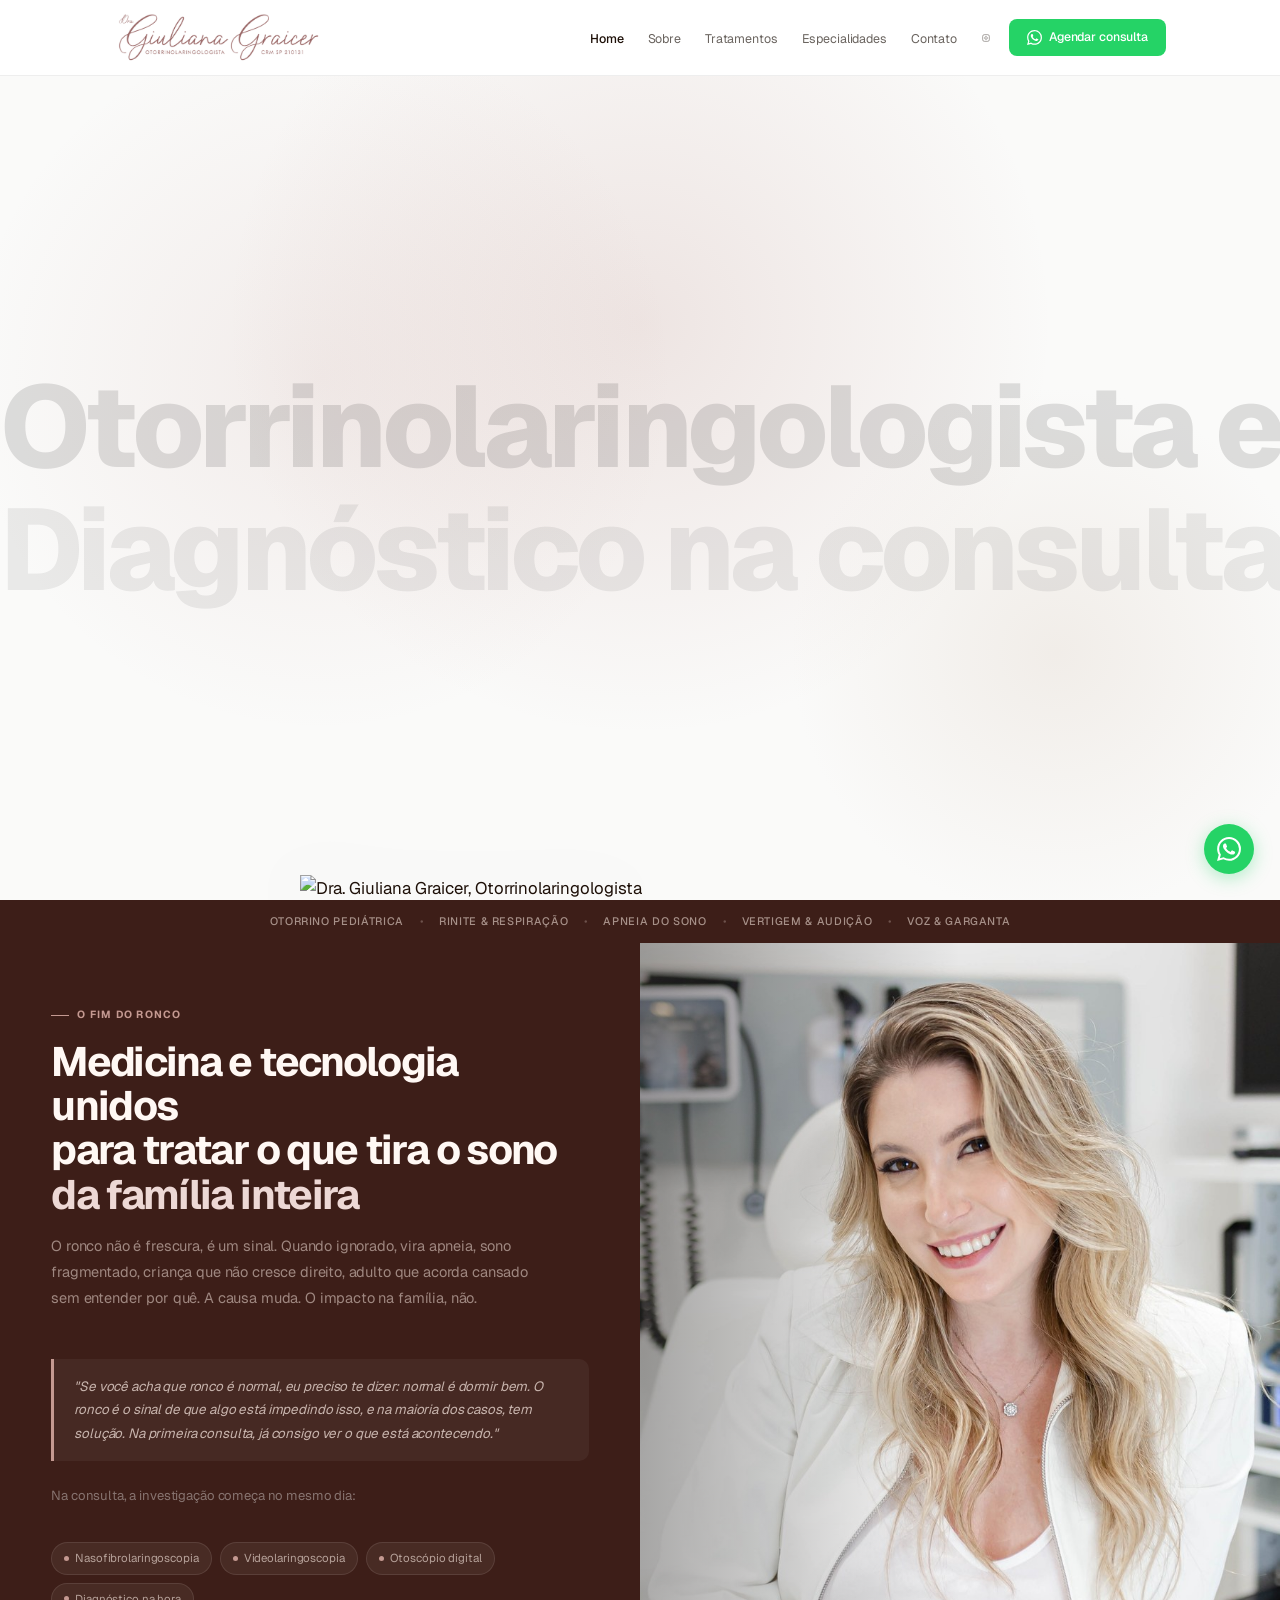
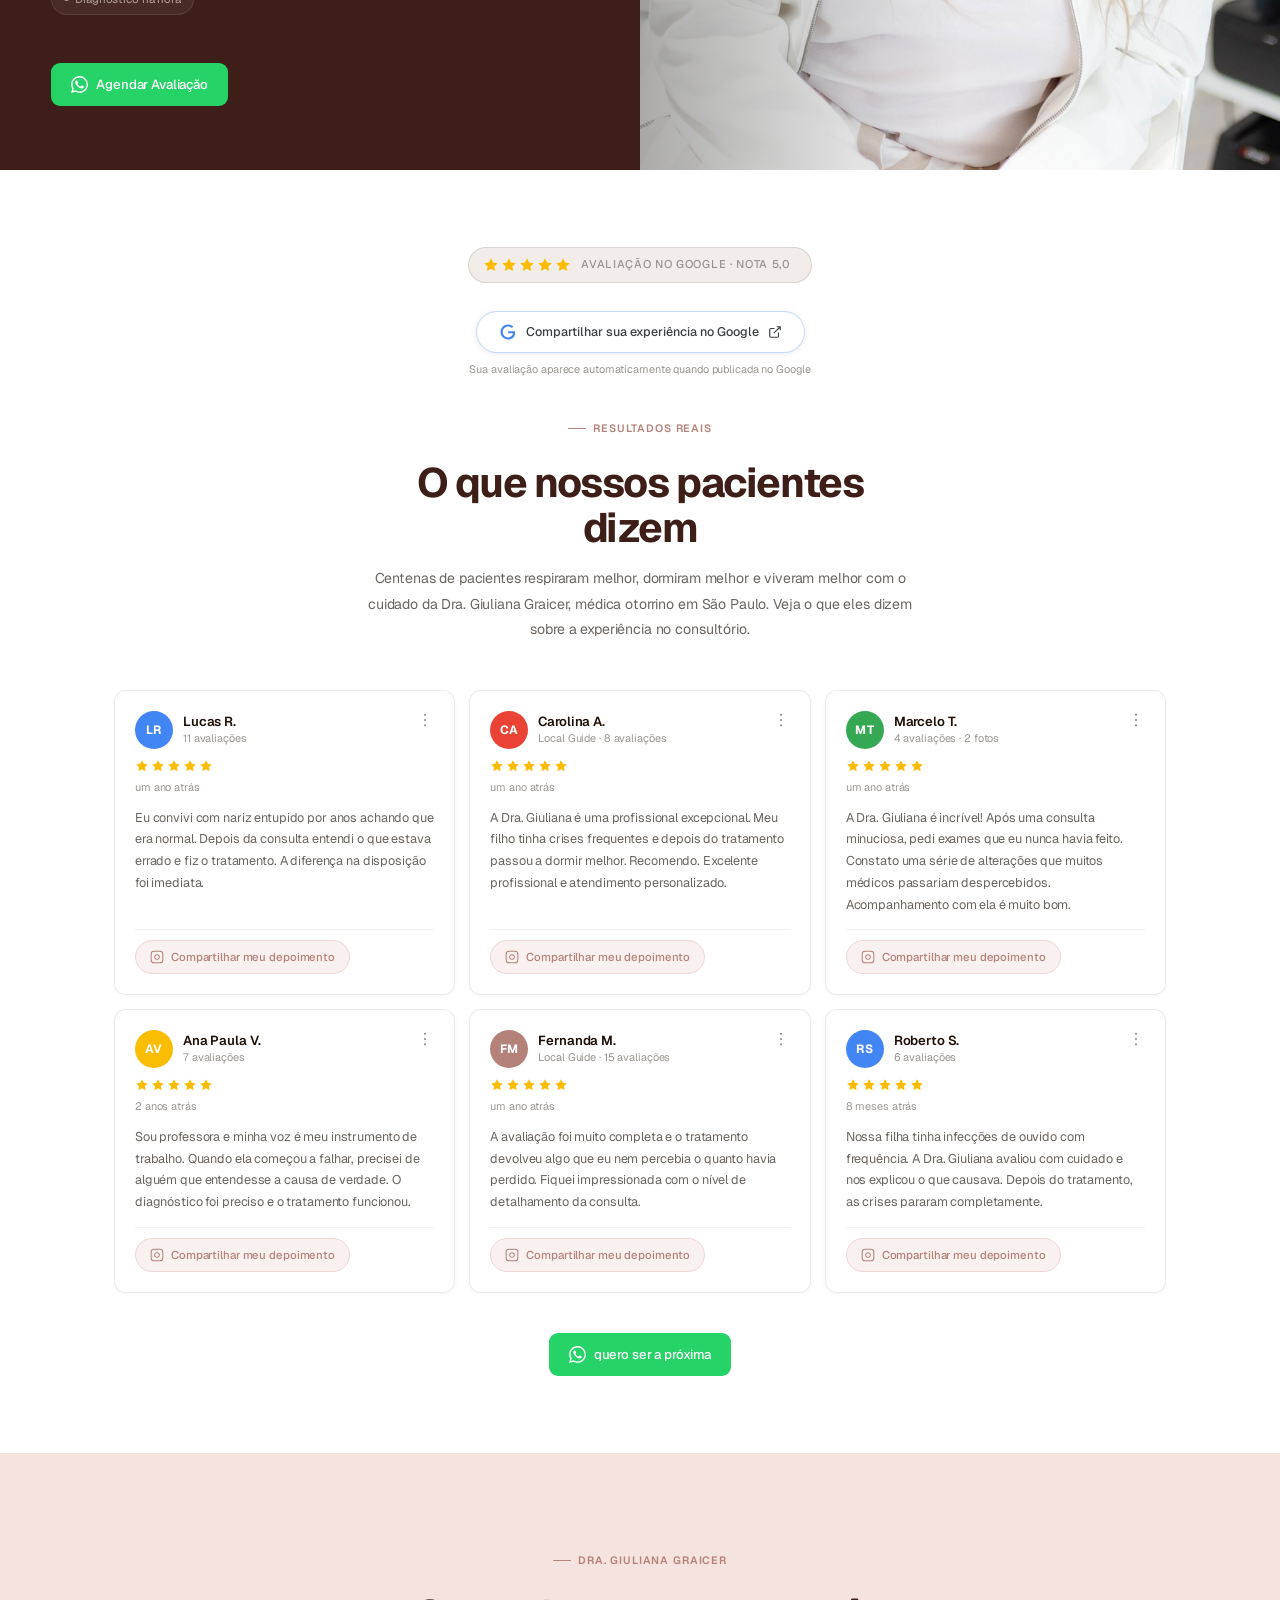
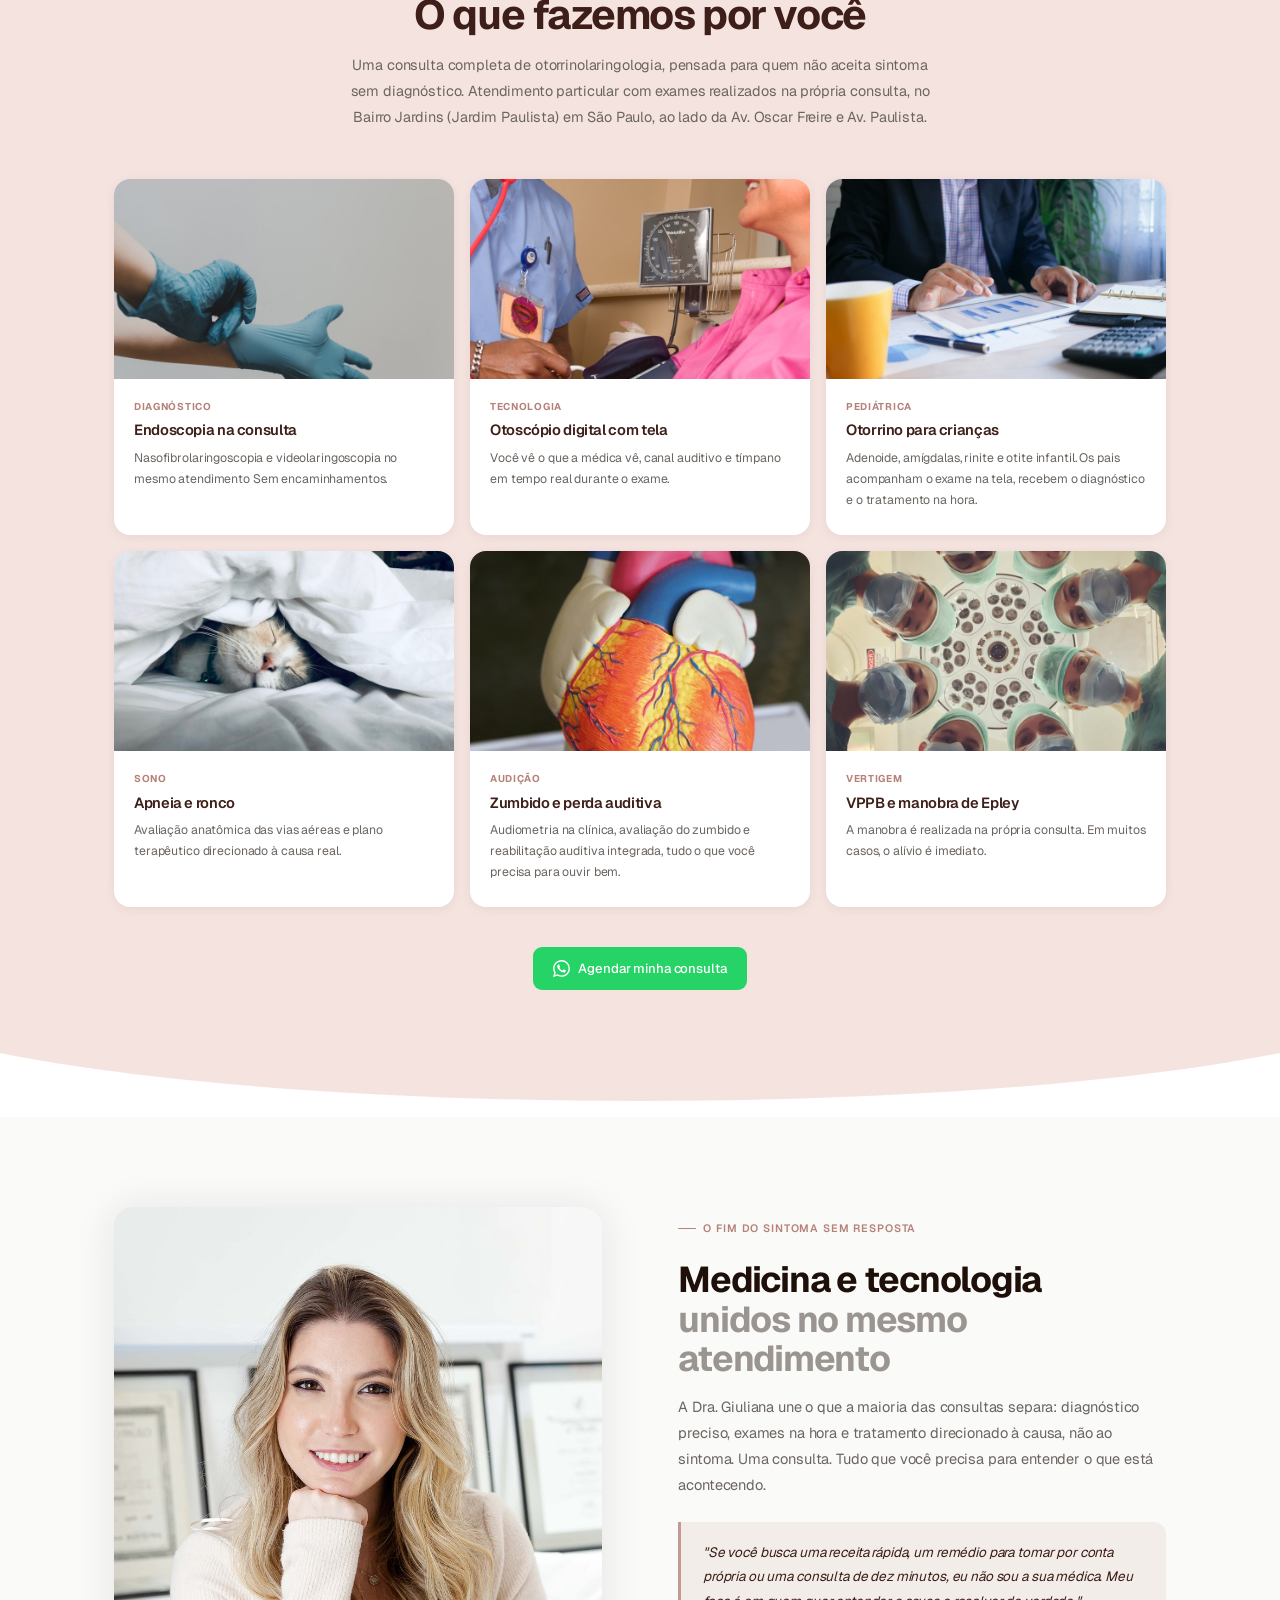
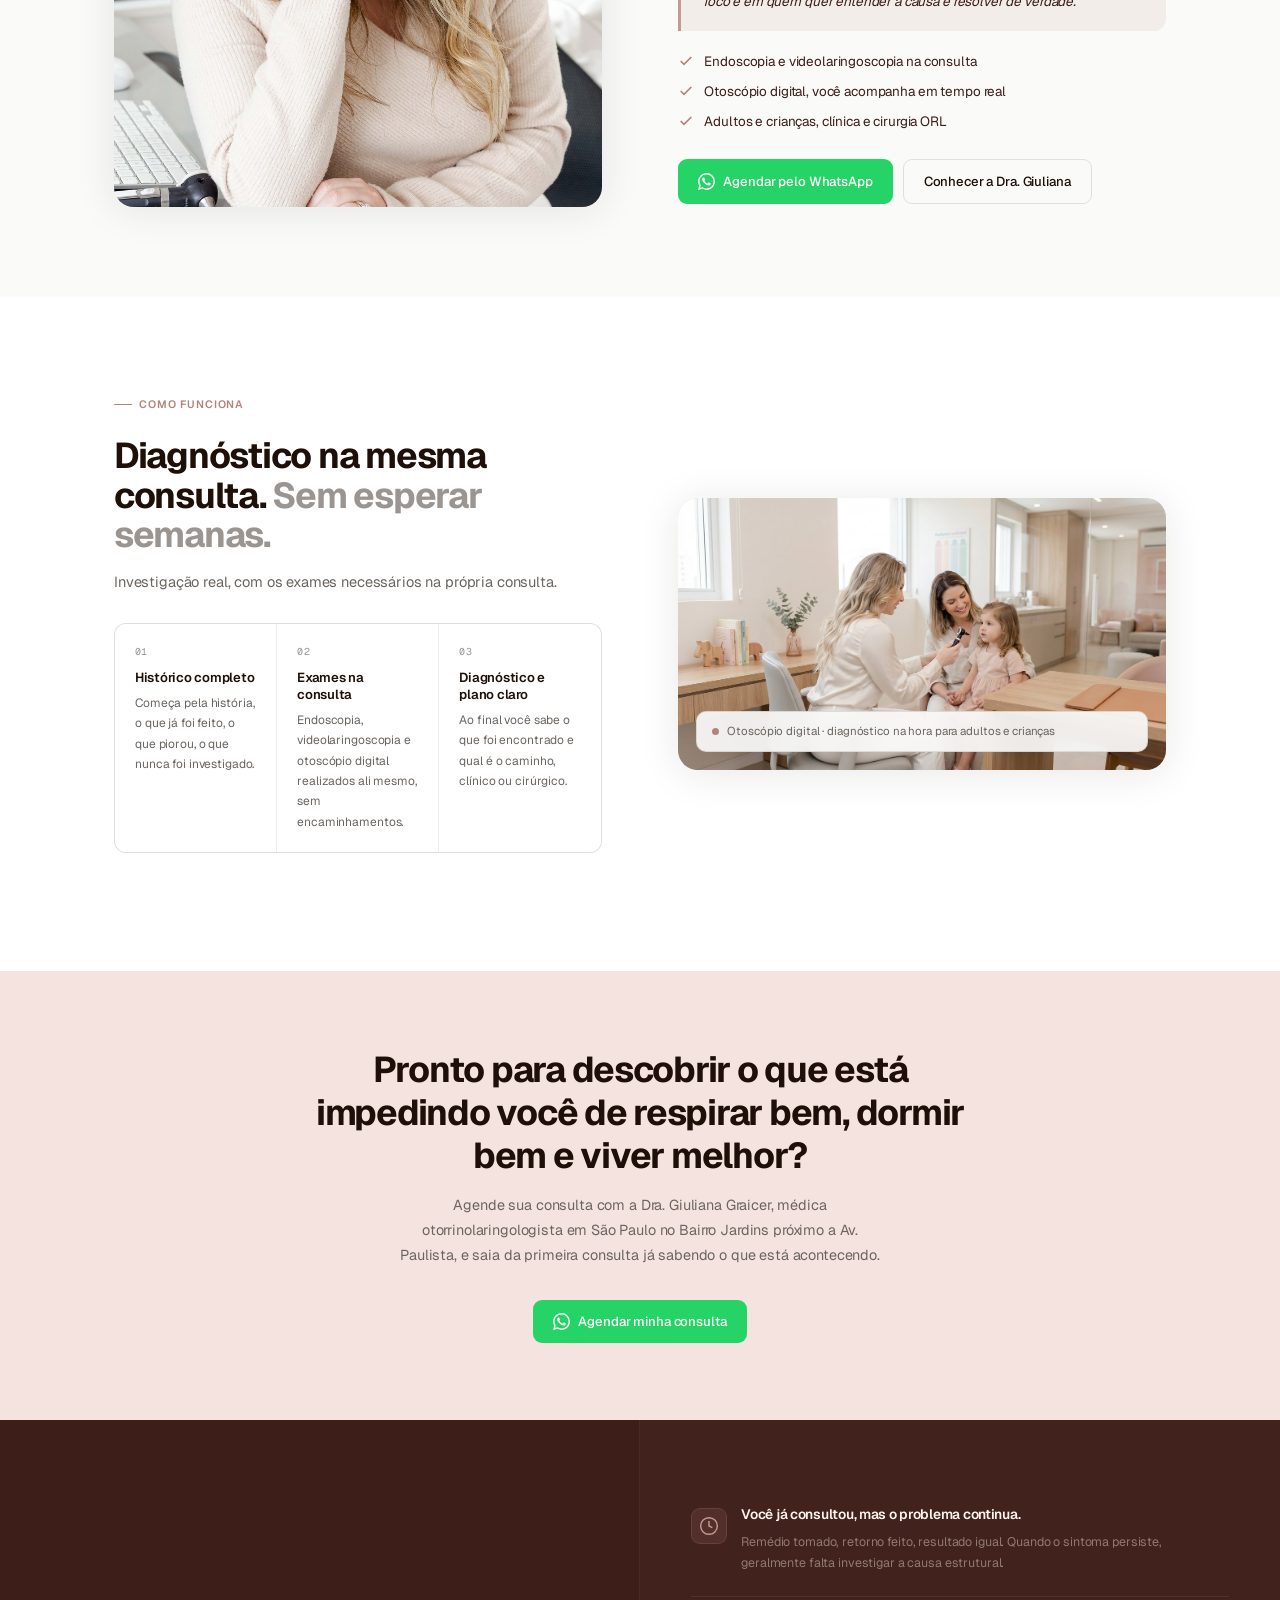
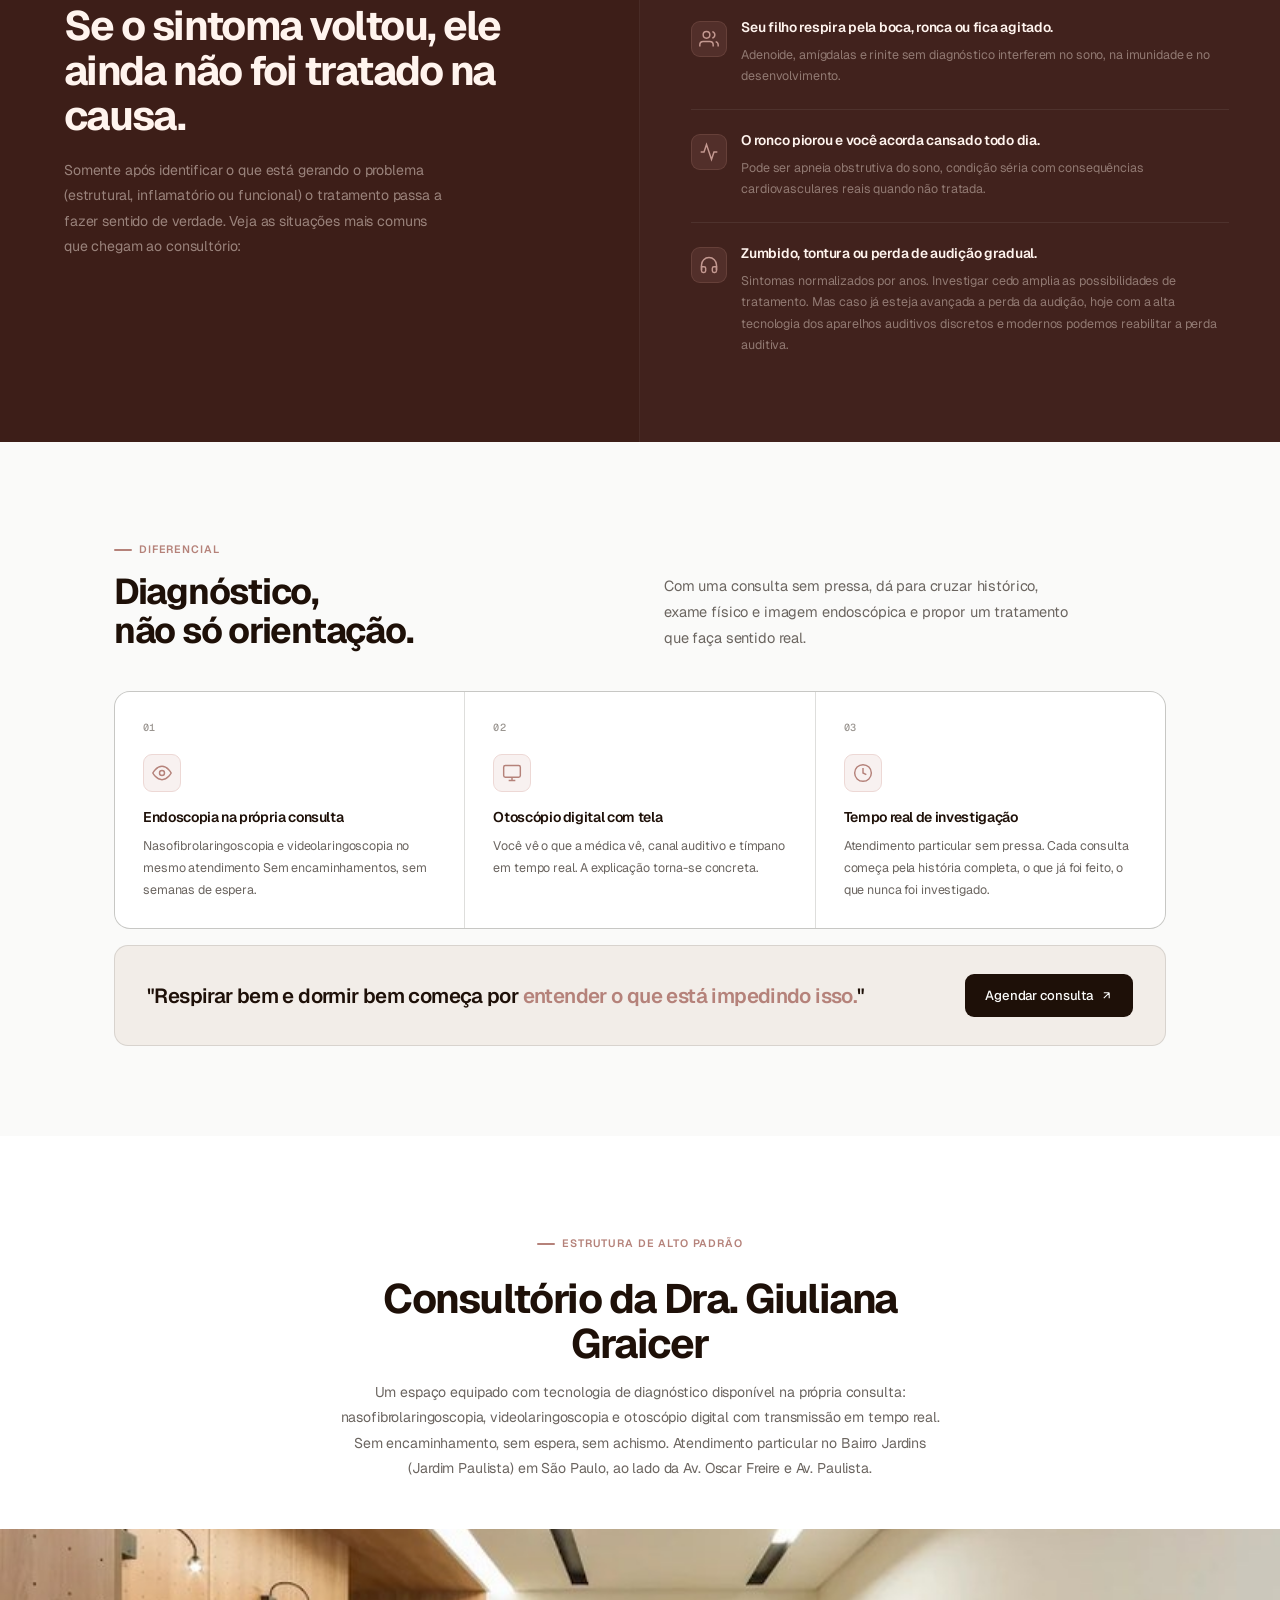
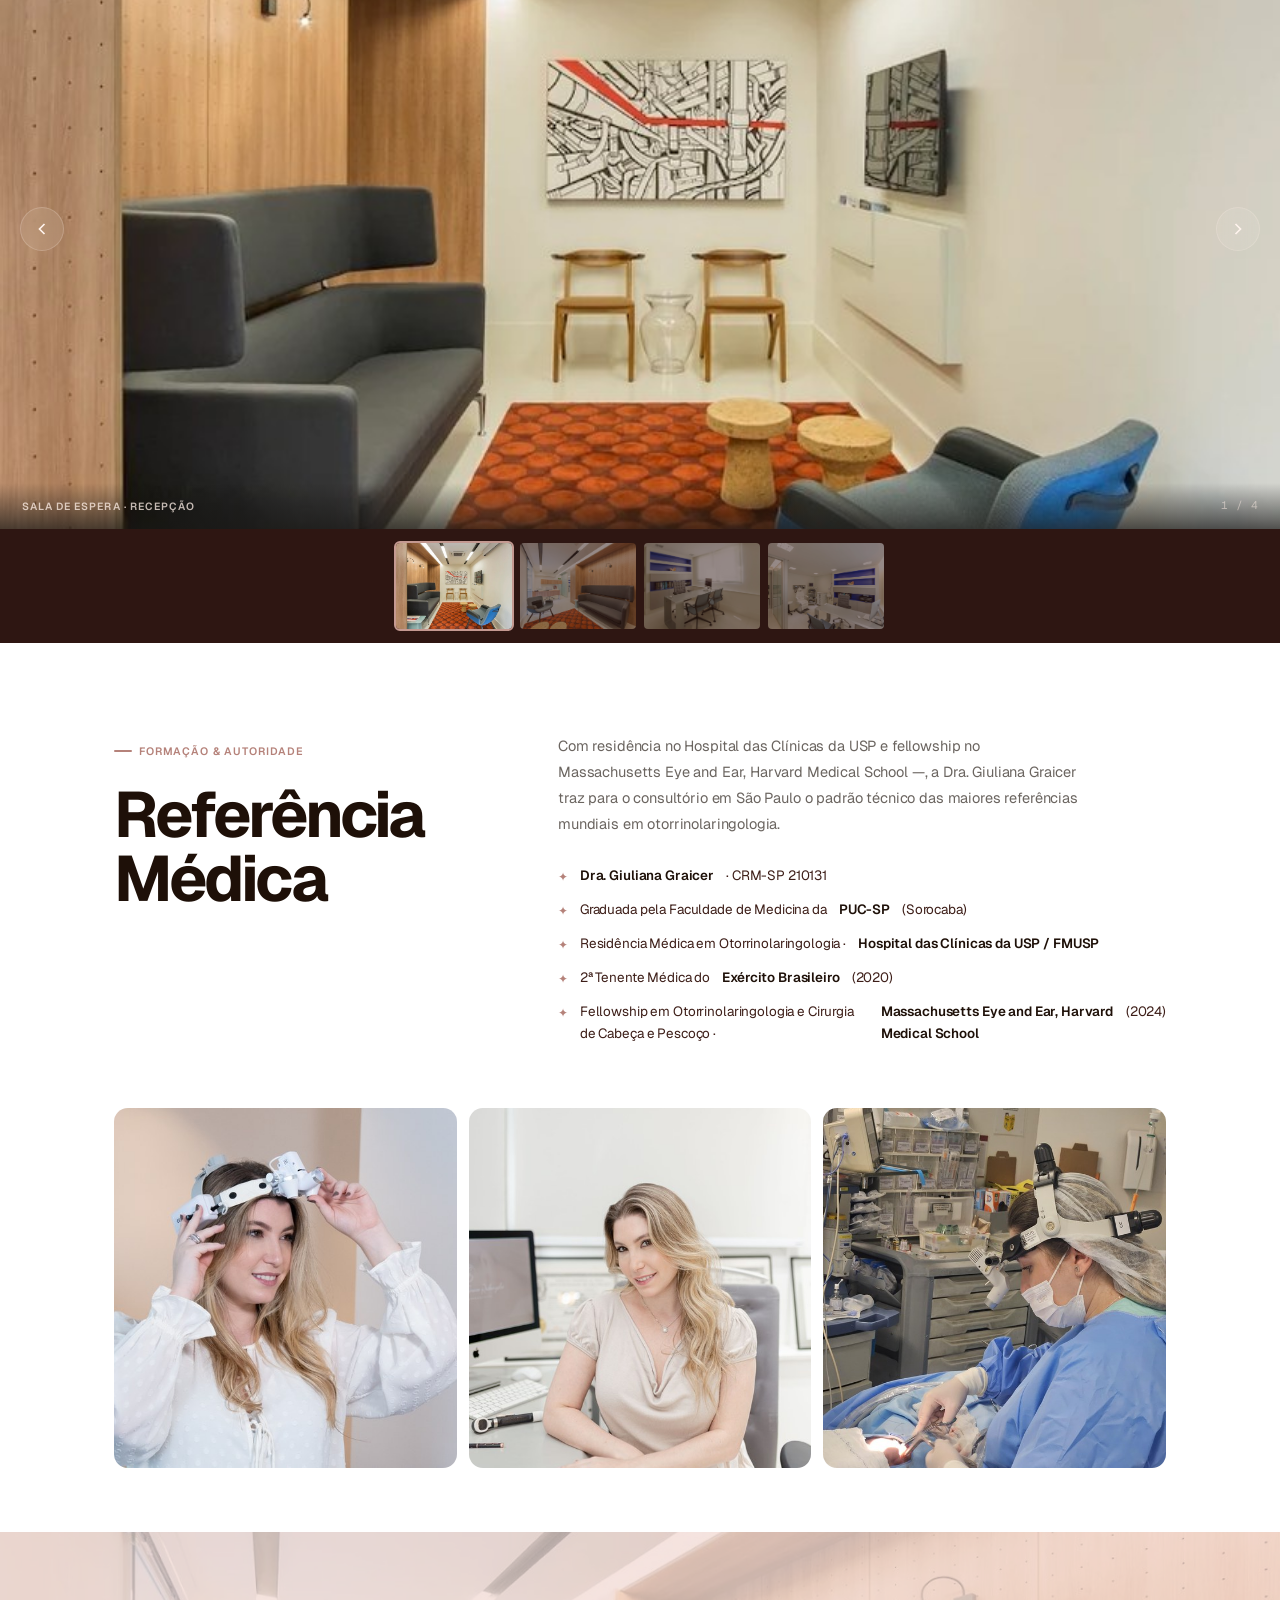
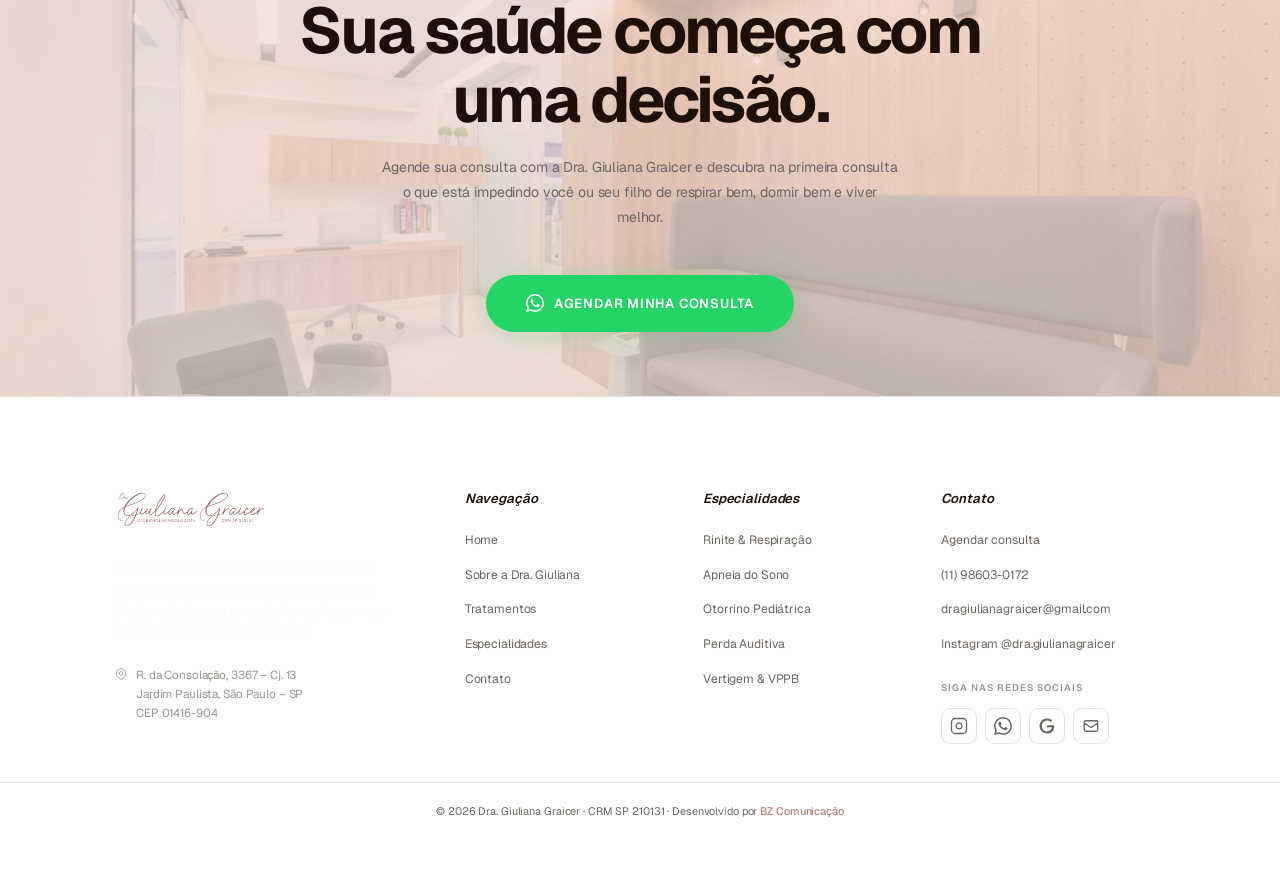
==== commit 65a81203: "Add files via upload" ====
--- a/index.html
+++ b/index.html
@@ -390,7 +390,7 @@
       <!-- Foto direita -->
       <div class="cf-photo rv d1">
         <div class="cf-photo-wrap">
-          <img src="foto-consulta.jpg" alt="Dra. Giuliana Graicer atendendo paciente pediátrica">
+          <img src="dra-giu-7.jpg" alt="Dra. Giuliana Graicer atendendo paciente pediátrica com mãe">
           <div class="cf-photo-badge">
             <span class="cf-badge-dot"></span>
             Otoscópio digital · diagnóstico na hora para adultos e crianças
--- a/style.css
+++ b/style.css
@@ -2144,3 +2144,122 @@
     color:var(--muted);
   }
 }
+
+/* ── SOBRE — Hero com imagem ao lado ── */
+.page-banner-hero{
+  background:var(--sand-2);
+  padding:clamp(3.5rem,6vw,5rem) 0;
+  border-bottom:1px solid var(--border-2);
+}
+.pbh-grid{
+  display:grid;
+  grid-template-columns:1fr 1fr;
+  gap:clamp(2.5rem,5vw,5rem);
+  align-items:center;
+}
+.pbh-photo{
+  border-radius:20px;
+  overflow:hidden;
+  box-shadow:0 4px 40px rgba(26,16,8,0.1);
+}
+.pbh-photo img{
+  width:100%;display:block;
+  object-fit:cover;object-position:center;
+  max-height:420px;
+}
+@media(max-width:768px){
+  .pbh-grid{grid-template-columns:1fr;gap:2rem}
+  .pbh-photo img{max-height:280px}
+}
+
+/* ── SOBRE — 6 passos no cf-steps ── */
+/* Quando há 6 itens, manter 3 colunas */
+.cf-steps .cf-step:nth-child(4),
+.cf-steps .cf-step:nth-child(5),
+.cf-steps .cf-step:nth-child(6){
+  border-top:1px solid var(--border);
+}
+
+/* ── TRATAMENTOS — imagens de quebra ── */
+.trat-img-break{
+  border-radius:18px;
+  overflow:hidden;
+  position:relative;
+  margin:2.5rem 0;
+  box-shadow:0 4px 32px rgba(26,16,8,0.08);
+}
+.trat-img-break img{
+  width:100%;display:block;
+  height:clamp(260px,38vw,480px);
+  object-fit:cover;object-position:center;
+}
+.tib-caption{
+  position:absolute;
+  bottom:0;left:0;right:0;
+  padding:12px 20px;
+  background:linear-gradient(to top,rgba(30,16,8,0.6) 0%,transparent 100%);
+  font-size:0.68rem;font-weight:500;
+  color:rgba(255,244,238,0.8);
+  letter-spacing:0.06em;
+  text-transform:uppercase;
+}
+.trat-img-full-section{
+  background:#fff;
+  padding:0 0 2rem;
+}
+@media(max-width:640px){
+  .trat-img-break img{height:220px}
+  .trat-img-break{margin:1.5rem 0}
+}
+
+/* ── CONTATO — imagens de quebra ── */
+.ct-img-hero{
+  position:relative;
+  overflow:hidden;
+  max-height:500px;
+}
+.ct-img-hero img{
+  width:100%;
+  height:clamp(280px,35vw,500px);
+  object-fit:cover;
+  object-position:center 30%;
+  display:block;
+}
+.ct-img-caption{
+  position:absolute;
+  bottom:0;left:0;right:0;
+  padding:12px 24px;
+  background:linear-gradient(to top,rgba(30,16,8,0.55) 0%,transparent 100%);
+  font-size:0.65rem;font-weight:600;
+  color:rgba(255,244,238,0.8);
+  letter-spacing:0.1em;text-transform:uppercase;
+}
+.ct-img-section{
+  background:#fff;
+  padding:0 0 0;
+}
+.ct-duo{
+  display:grid;
+  grid-template-columns:1fr 1fr;
+  gap:12px;
+  margin:2rem 0;
+}
+.ct-duo-img{
+  border-radius:16px;
+  overflow:hidden;
+}
+.ct-duo-img img{
+  width:100%;
+  height:clamp(220px,28vw,380px);
+  object-fit:cover;
+  object-position:center 20%;
+  display:block;
+  transition:transform 0.4s ease;
+}
+.ct-duo-img:hover img{transform:scale(1.03)}
+
+@media(max-width:640px){
+  .ct-img-hero img{height:220px}
+  .ct-duo{grid-template-columns:1fr;gap:10px}
+  .ct-duo-img img{height:220px}
+}
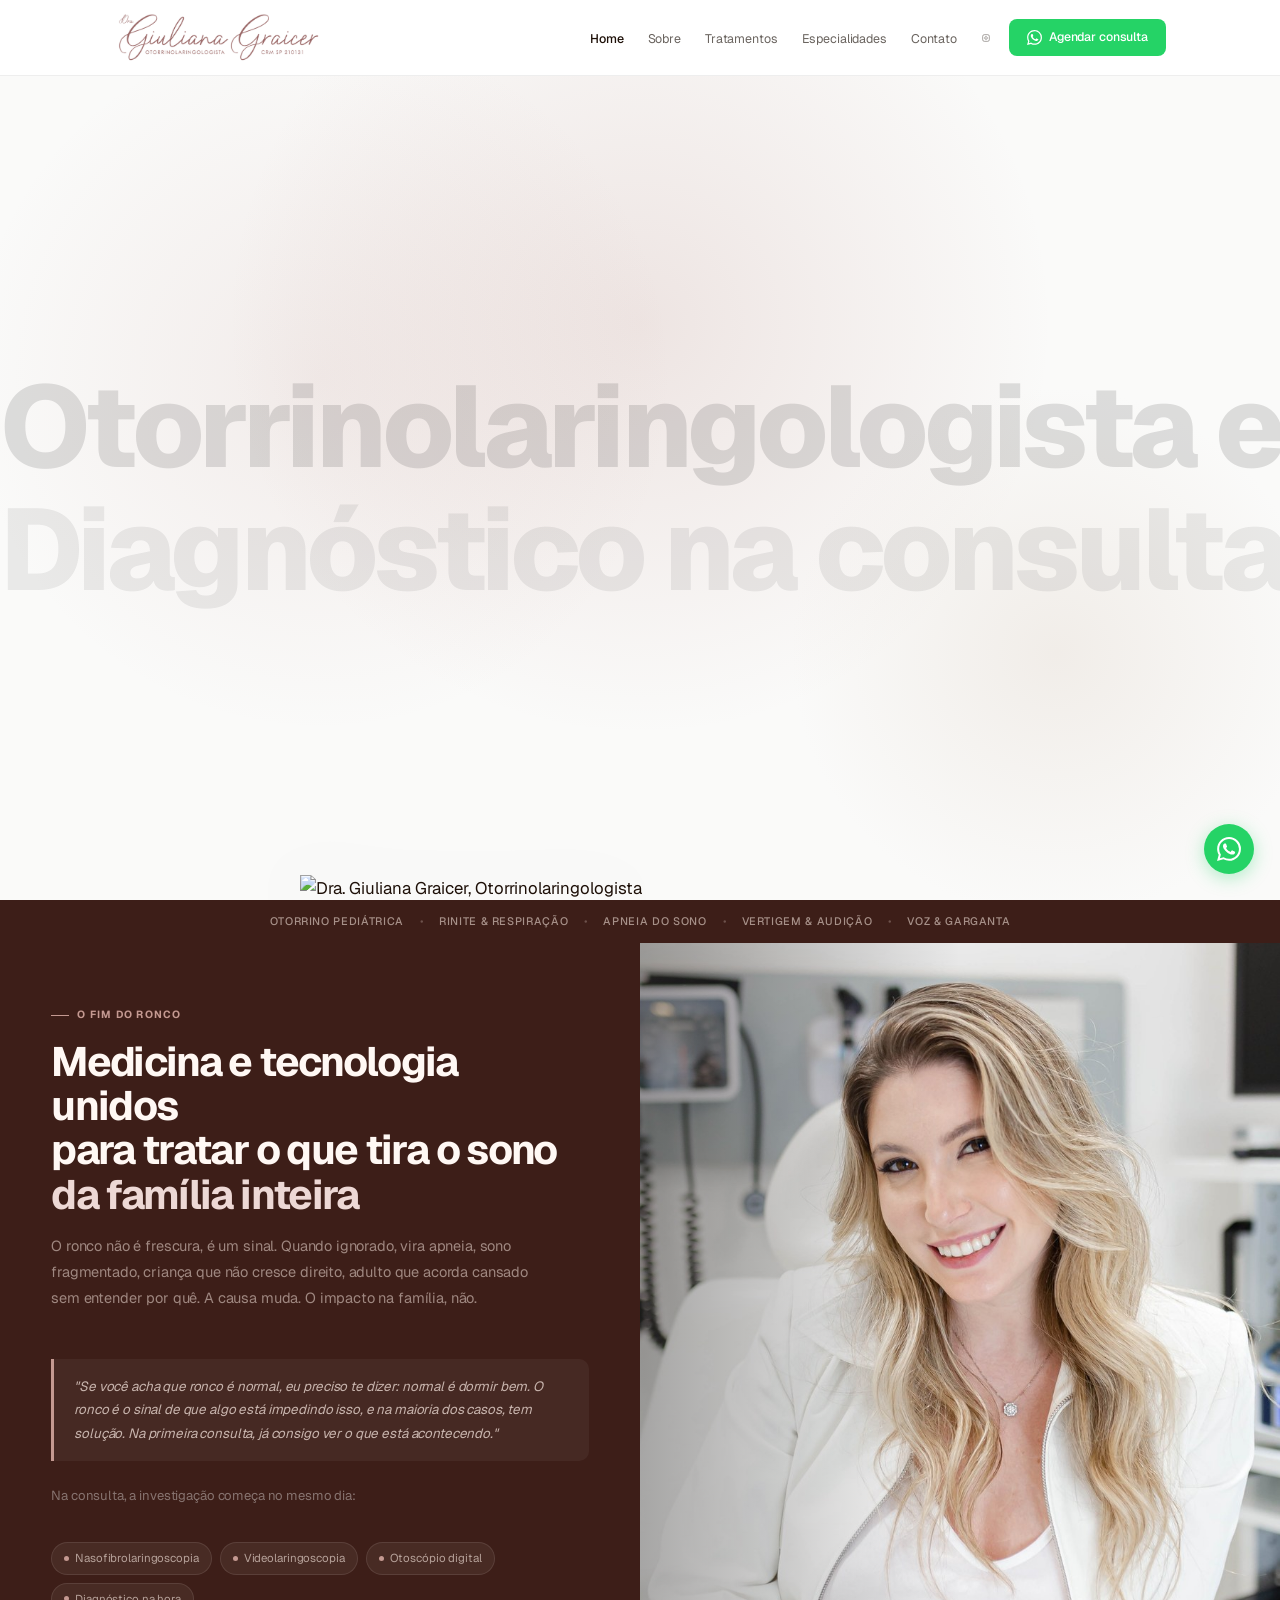
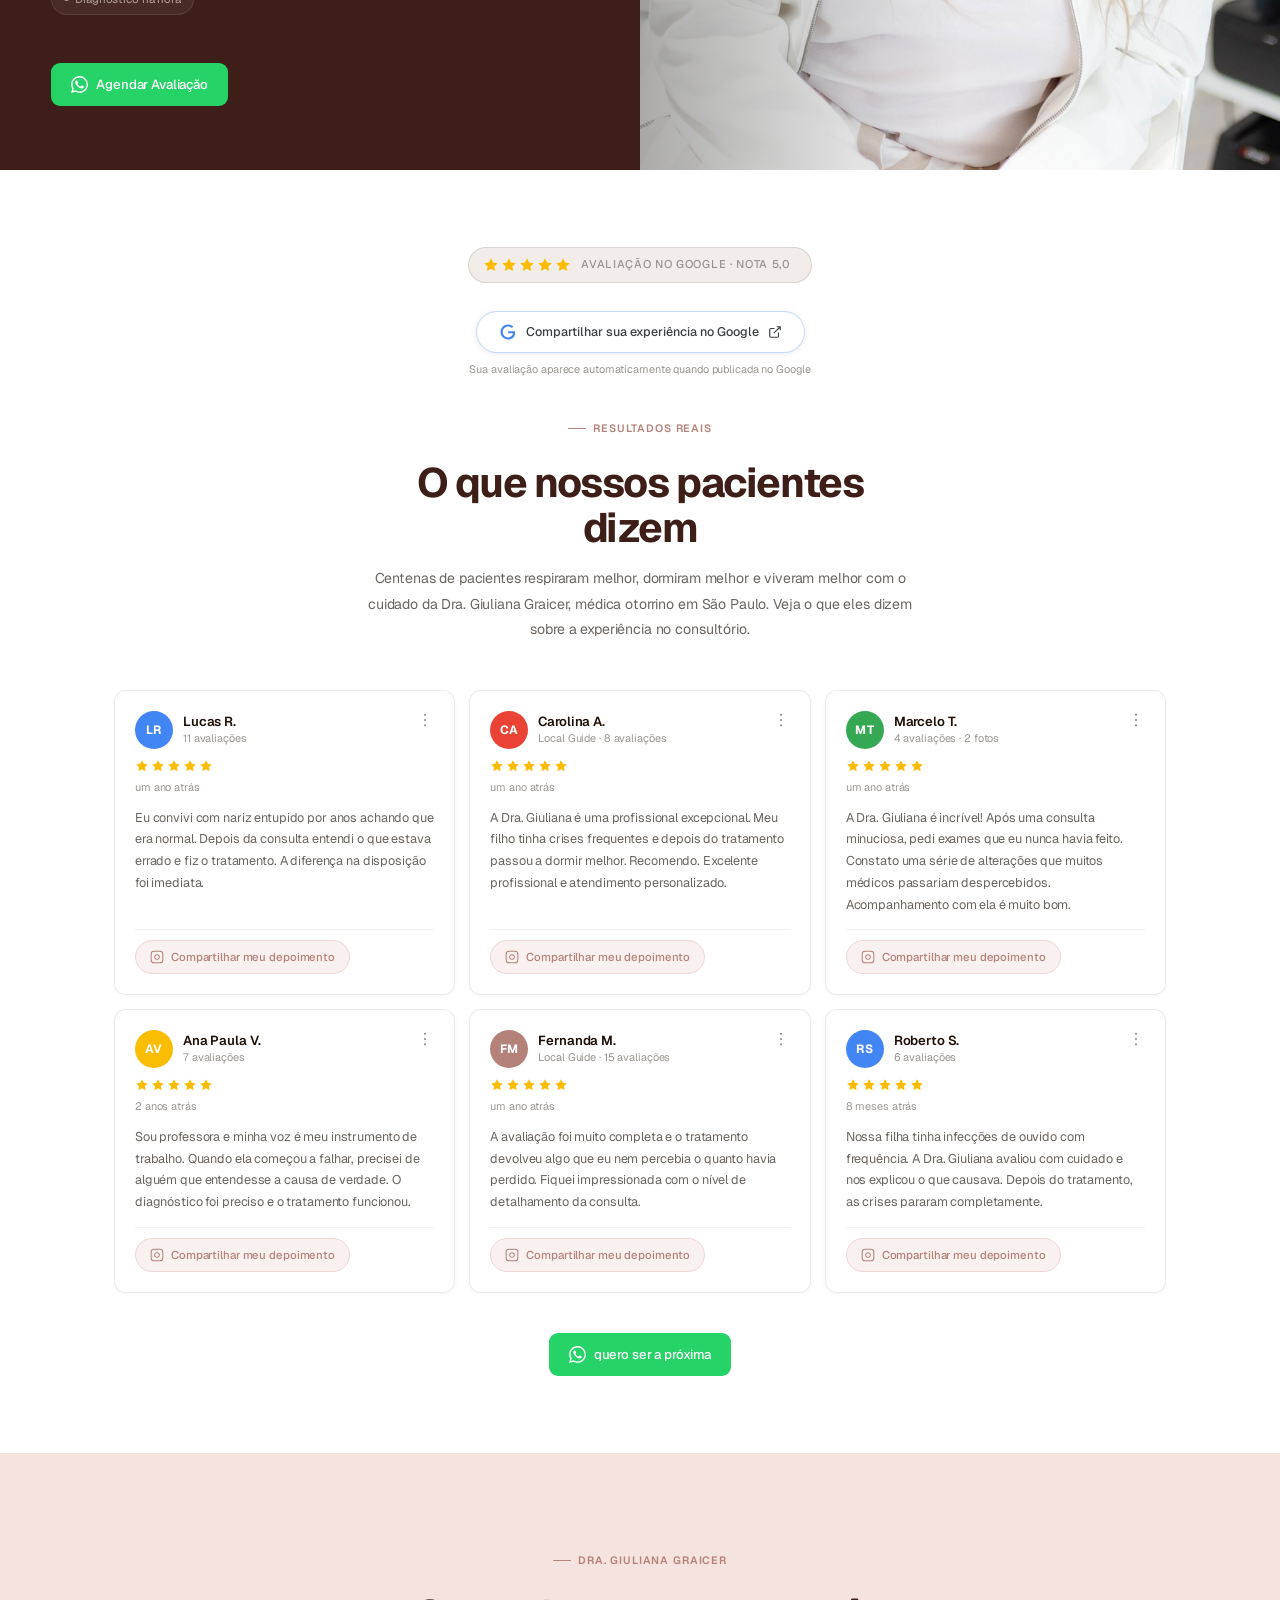
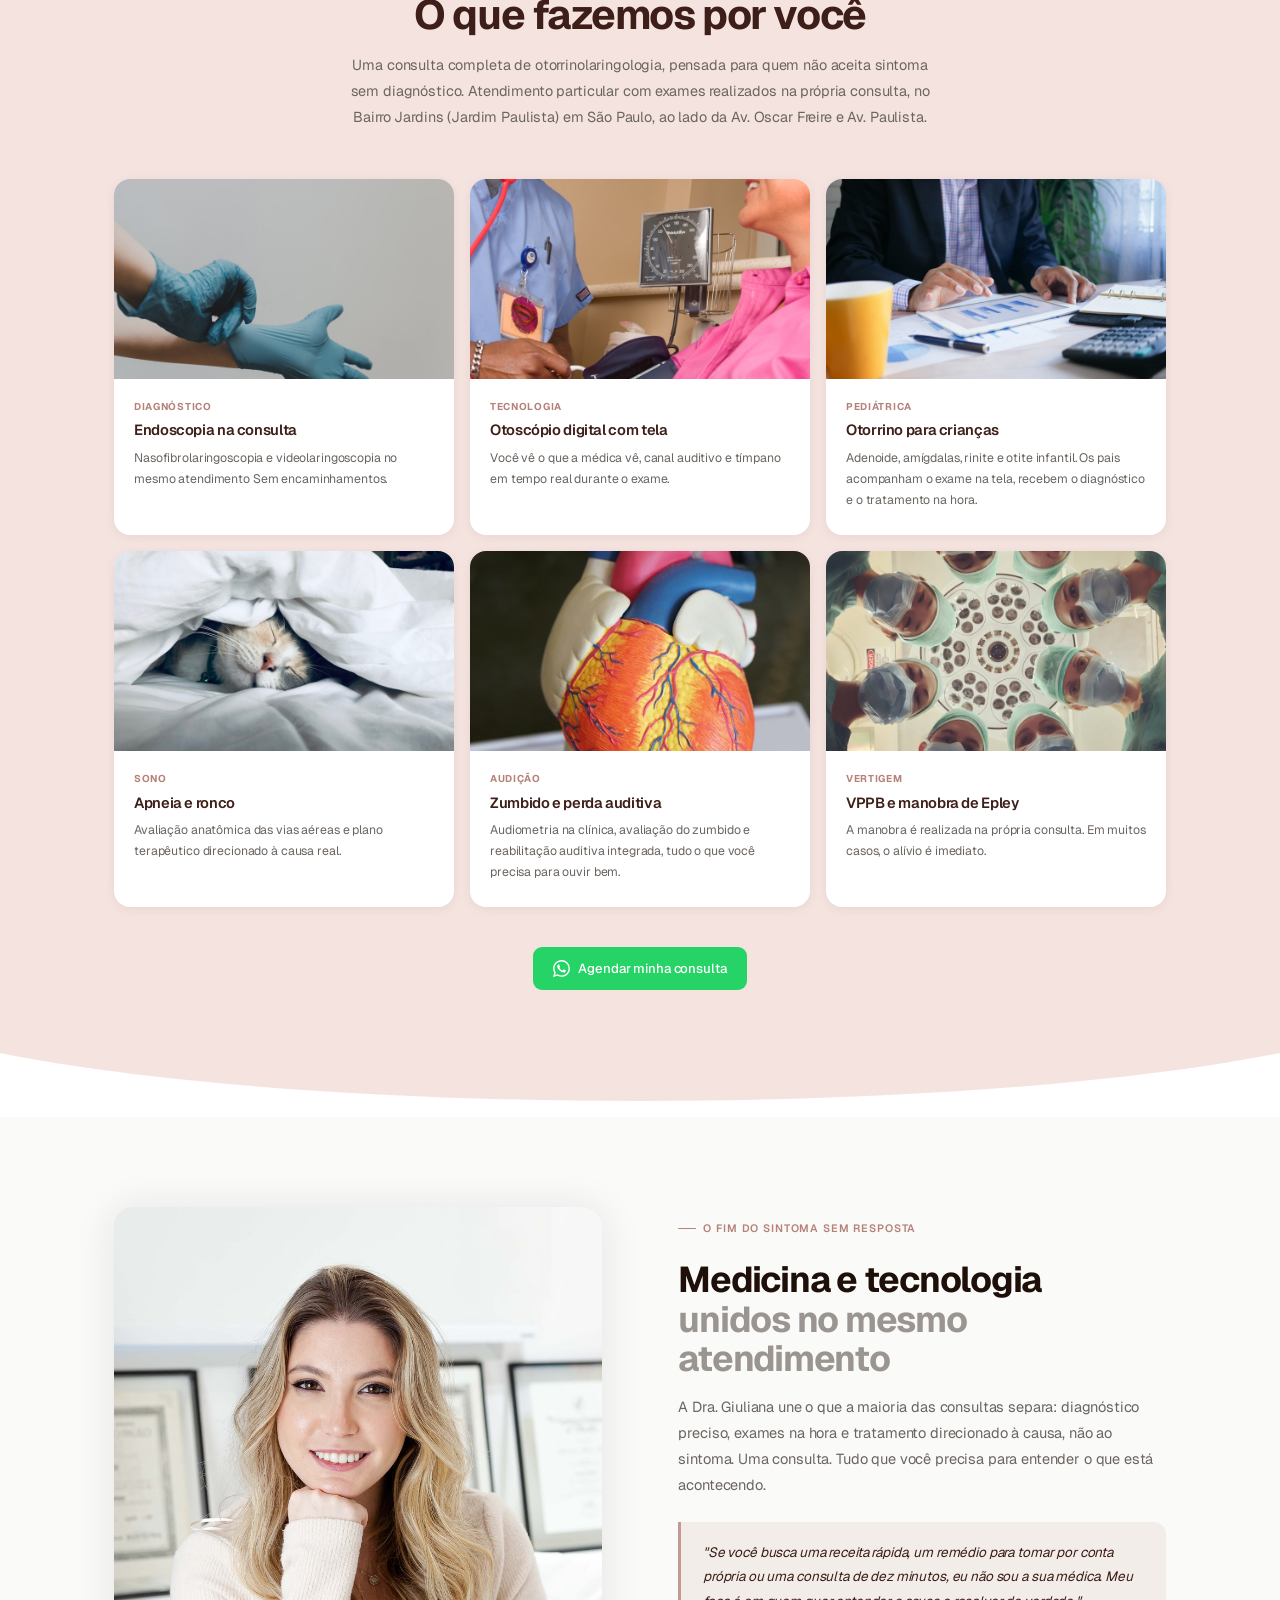
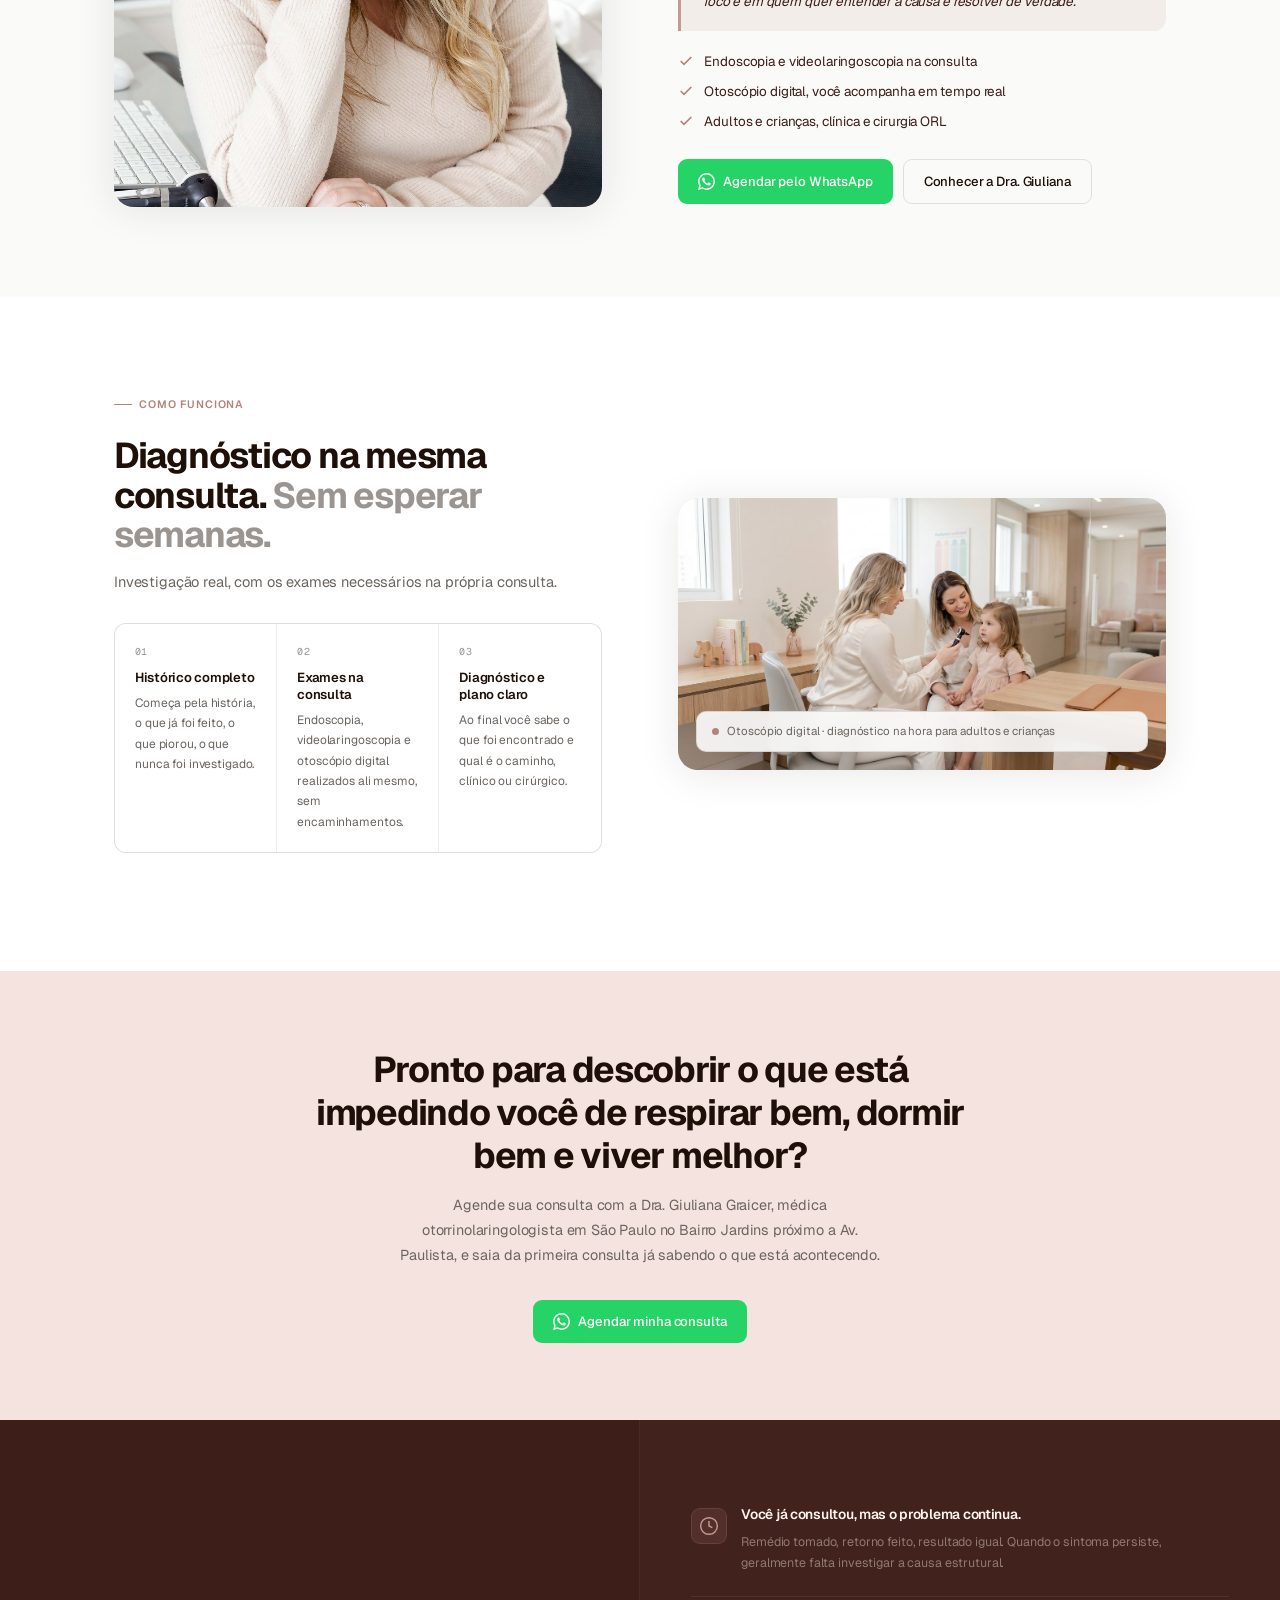
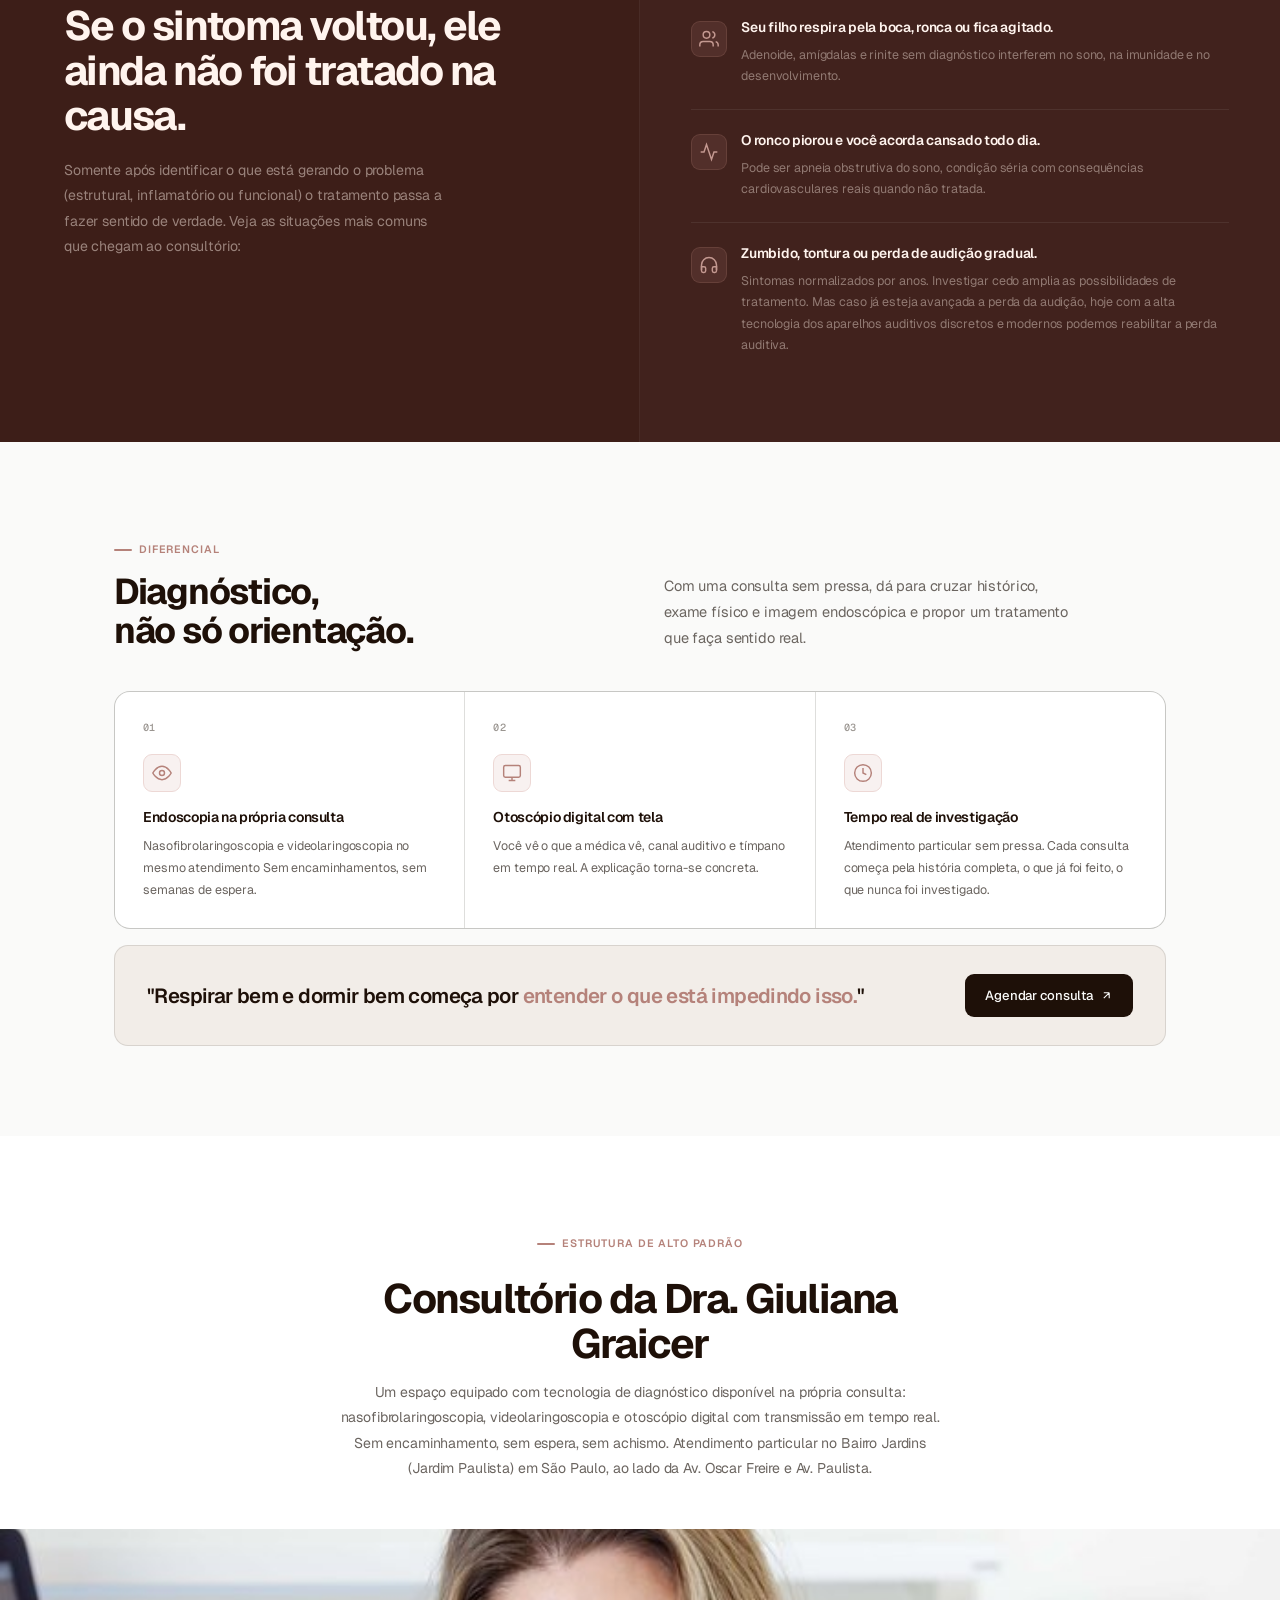
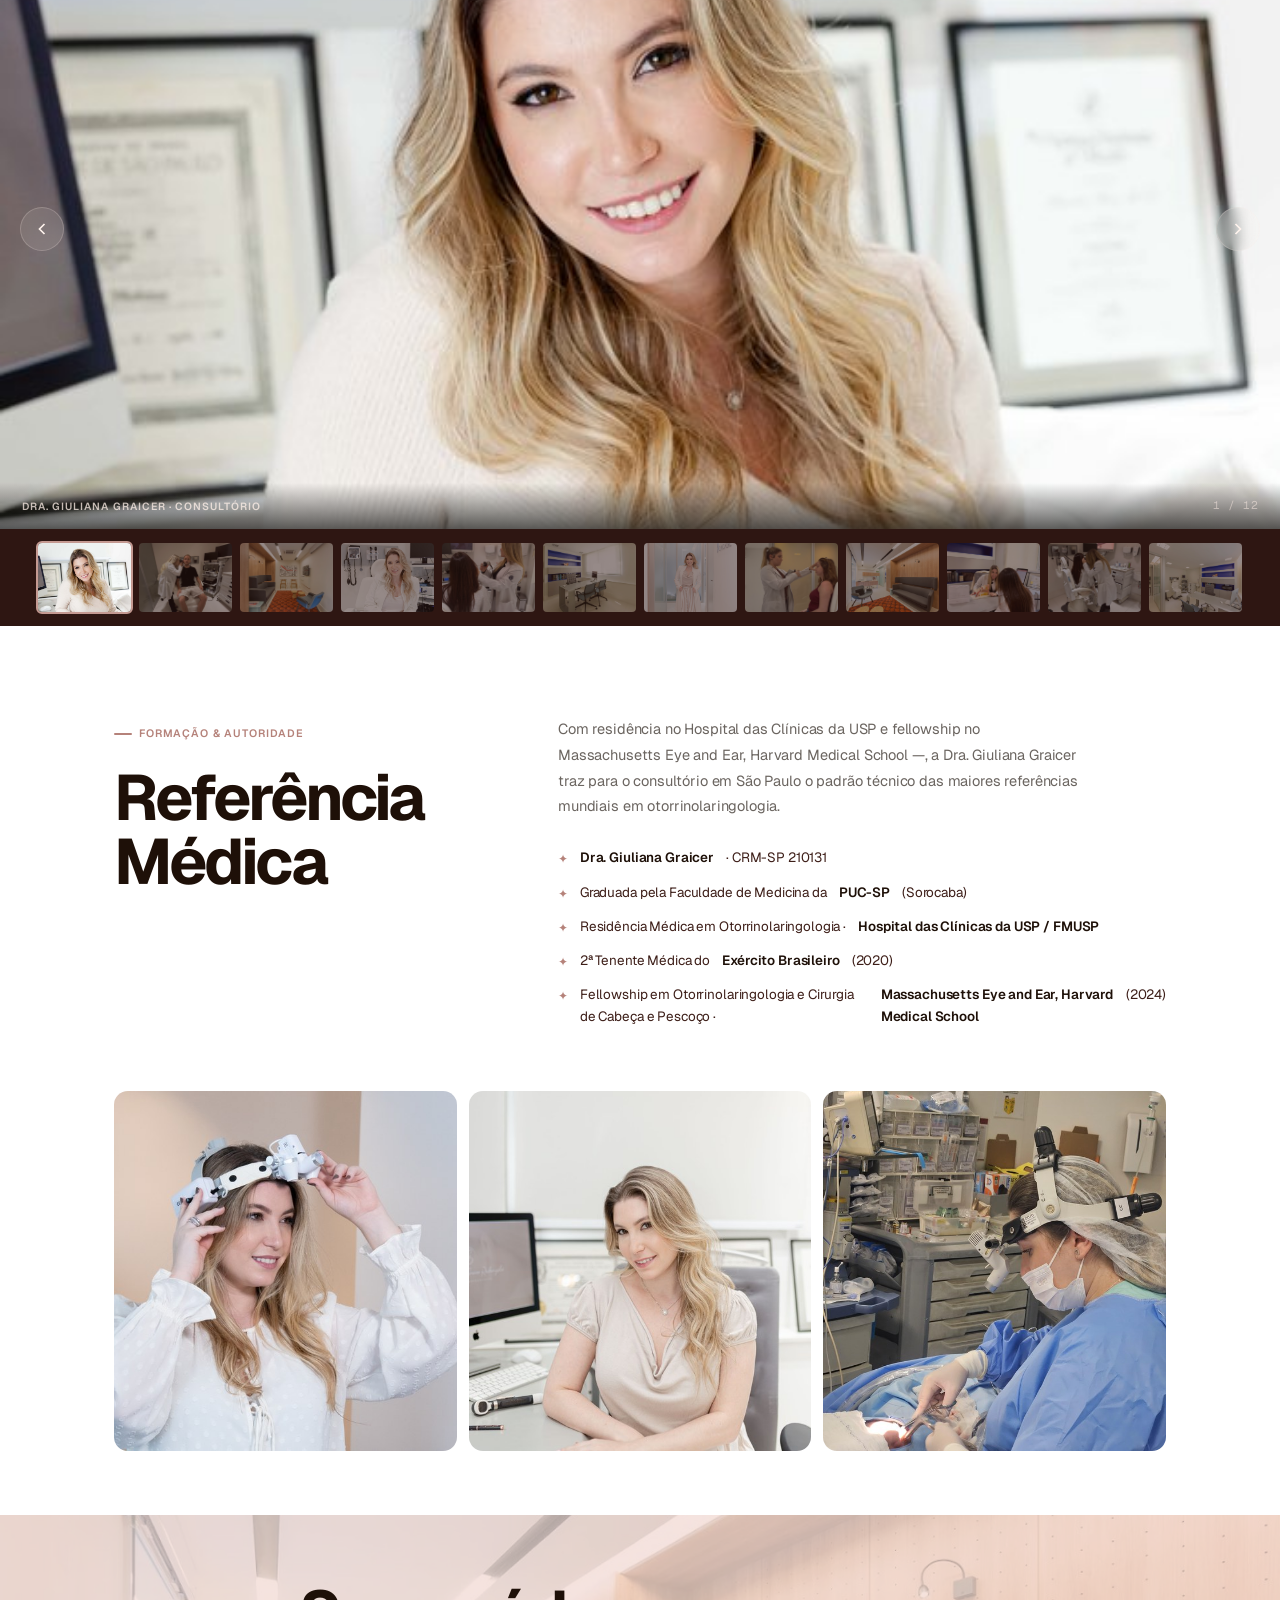
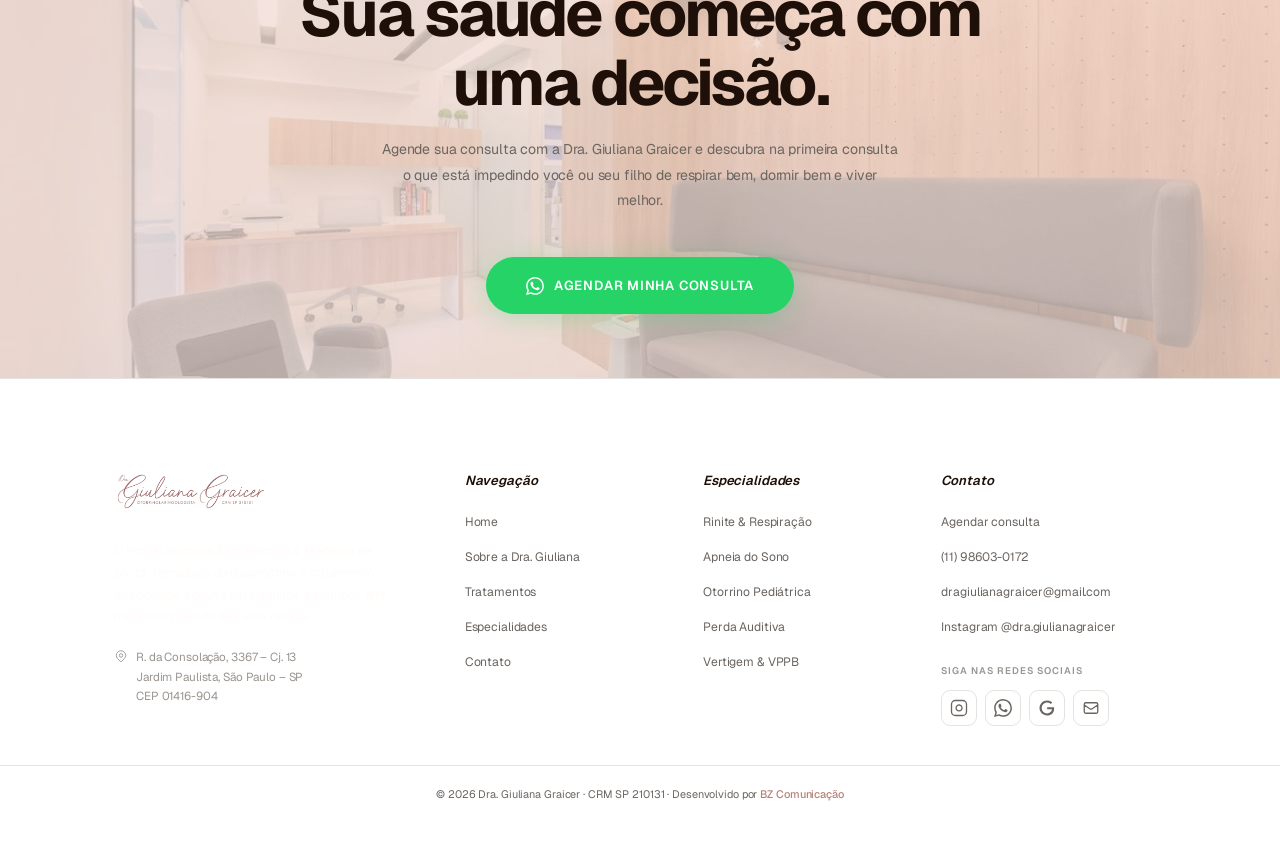
==== commit d7387513: "Add files via upload" ====
--- a/index.html
+++ b/index.html
@@ -516,17 +516,41 @@
   <!-- Slider -->
   <div class="gs-wrap">
     <div class="gs-track" id="gsTrack">
-      <div class="gs-slide active" data-cap="Sala de espera · Recepção">
-        <img src="clinica-1.jpg" alt="Sala de espera · Recepção">
+      <div class="gs-slide active" data-cap="Dra. Giuliana Graicer · Consultório">
+        <img src="gal-01.jpg" alt="Dra. Giuliana Graicer · Consultório">
+      </div>
+      <div class="gs-slide" data-cap="Atendimento · Exame de ouvido">
+        <img src="gal-04.jpg" alt="Atendimento · Exame de ouvido">
+      </div>
+      <div class="gs-slide" data-cap="Sala de espera · Recepção">
+        <img src="gal-09.jpg" alt="Sala de espera · Recepção">
+      </div>
+      <div class="gs-slide" data-cap="Dra. Giuliana · Sala de procedimentos">
+        <img src="gal-02.jpg" alt="Dra. Giuliana · Sala de procedimentos">
+      </div>
+      <div class="gs-slide" data-cap="Videolaringoscopia na consulta">
+        <img src="gal-07.jpg" alt="Videolaringoscopia na consulta">
+      </div>
+      <div class="gs-slide" data-cap="Sala de atendimento · Consultório">
+        <img src="gal-10.jpg" alt="Sala de atendimento · Consultório">
+      </div>
+      <div class="gs-slide" data-cap="Dra. Giuliana · Corridó da clínica">
+        <img src="gal-03.jpg" alt="Dra. Giuliana · Corridó da clínica">
+      </div>
+      <div class="gs-slide" data-cap="Endoscopia nasal · diagnóstico na hora">
+        <img src="gal-05.jpg" alt="Endoscopia nasal · diagnóstico na hora">
       </div>
       <div class="gs-slide" data-cap="Recepção · Área de convivência">
-        <img src="clinica-3.jpg" alt="Recepção · Área de convivência">
-      </div>
-      <div class="gs-slide" data-cap="Sala de atendimento · Consultório">
-        <img src="clinica-2.jpg" alt="Sala de atendimento · Consultório">
+        <img src="gal-11.jpg" alt="Recepção · Área de convivência">
+      </div>
+      <div class="gs-slide" data-cap="Consulta com modelo anatômico do ouvido">
+        <img src="gal-06.jpg" alt="Consulta com modelo anatômico do ouvido">
+      </div>
+      <div class="gs-slide" data-cap="Otoscópio digital com tela em tempo real">
+        <img src="gal-08.jpg" alt="Otoscópio digital com tela em tempo real">
       </div>
       <div class="gs-slide" data-cap="Sala de procedimentos · Equipamentos">
-        <img src="clinica-4.jpg" alt="Sala de procedimentos · Equipamentos">
+        <img src="gal-12.jpg" alt="Sala de procedimentos · Equipamentos">
       </div>
     </div>
 
@@ -540,24 +564,48 @@
 
     <!-- Caption + contador -->
     <div class="gs-overlay">
-      <span class="gs-caption" id="gsCap">Sala de espera · Recepção</span>
-      <span class="gs-count" id="gsCount">1 / 4</span>
+      <span class="gs-caption" id="gsCap">Dra. Giuliana Graicer · Consultório</span>
+      <span class="gs-count" id="gsCount">1 / 12</span>
     </div>
   </div>
 
   <!-- Miniaturas -->
   <div class="gs-thumbs" id="gsThumbs">
       <button class="gs-thumb active" data-idx="0">
-        <img src="clinica-1.jpg" alt="Sala de espera">
+        <img src="gal-01.jpg" alt="Dra. Giuliana Graicer · Consultório">
       </button>
       <button class="gs-thumb" data-idx="1">
-        <img src="clinica-3.jpg" alt="Recepção">
+        <img src="gal-04.jpg" alt="Atendimento · Exame de ouvido">
       </button>
       <button class="gs-thumb" data-idx="2">
-        <img src="clinica-2.jpg" alt="Consultório">
+        <img src="gal-09.jpg" alt="Sala de espera · Recepção">
       </button>
       <button class="gs-thumb" data-idx="3">
-        <img src="clinica-4.jpg" alt="Procedimentos">
+        <img src="gal-02.jpg" alt="Dra. Giuliana · Sala de procedimentos">
+      </button>
+      <button class="gs-thumb" data-idx="4">
+        <img src="gal-07.jpg" alt="Videolaringoscopia na consulta">
+      </button>
+      <button class="gs-thumb" data-idx="5">
+        <img src="gal-10.jpg" alt="Sala de atendimento · Consultório">
+      </button>
+      <button class="gs-thumb" data-idx="6">
+        <img src="gal-03.jpg" alt="Dra. Giuliana · Corridó da clínica">
+      </button>
+      <button class="gs-thumb" data-idx="7">
+        <img src="gal-05.jpg" alt="Endoscopia nasal · diagnóstico na hora">
+      </button>
+      <button class="gs-thumb" data-idx="8">
+        <img src="gal-11.jpg" alt="Recepção · Área de convivência">
+      </button>
+      <button class="gs-thumb" data-idx="9">
+        <img src="gal-06.jpg" alt="Consulta com modelo anatômico do ouvido">
+      </button>
+      <button class="gs-thumb" data-idx="10">
+        <img src="gal-08.jpg" alt="Otoscópio digital com tela em tempo real">
+      </button>
+      <button class="gs-thumb" data-idx="11">
+        <img src="gal-12.jpg" alt="Sala de procedimentos · Equipamentos">
       </button>
   </div>
 </section>
--- a/style.css
+++ b/style.css
@@ -1408,9 +1408,9 @@
 }
 .gs-thumbs::-webkit-scrollbar{display:none}
 .gs-thumb{
-  width:calc(100% / 7 - 8px);
-  min-width:80px;
-  max-width:120px;
+  width:calc(100% / 12 - 8px);
+  min-width:64px;
+  max-width:100px;
   aspect-ratio:4/3;
   border-radius:6px;
   overflow:hidden;
@@ -2263,3 +2263,360 @@
   .ct-duo{grid-template-columns:1fr;gap:10px}
   .ct-duo-img img{height:220px}
 }
+
+/* ════════════════════════════════════════
+   PÁGINAS INTERNAS — sistema unificado
+   ════════════════════════════════════════ */
+
+/* ── HERO PÁGINAS INTERNAS ── */
+.ip-hero{padding:clamp(3.5rem,6vw,5.5rem) 0}
+.ip-hero-grid{display:grid;grid-template-columns:1fr 1fr;gap:clamp(2.5rem,5vw,5rem);align-items:center}
+.ip-hero-h1{font-size:clamp(1.9rem,3.5vw,3.2rem);font-weight:700;color:var(--ink);letter-spacing:-0.04em;line-height:1.05;margin:0.6rem 0 1rem}
+.ip-hero-sub{font-size:clamp(0.88rem,1.1vw,1rem);color:var(--muted);line-height:1.75;letter-spacing:-0.01em;max-width:440px;margin-bottom:1.75rem}
+.ip-hero-photo{border-radius:20px;overflow:hidden;box-shadow:0 8px 48px rgba(26,16,8,0.12)}
+.ip-hero-photo img{width:100%;display:block;object-fit:cover;object-position:center 20%;height:clamp(320px,45vw,560px)}
+.ip-hero-badges{display:flex;gap:12px;flex-wrap:wrap;margin-bottom:1.75rem}
+.ip-badge{background:#fff;border:1px solid var(--border-2);border-radius:10px;padding:10px 16px;display:flex;flex-direction:column;gap:2px}
+.ip-badge-num{font-size:0.78rem;font-weight:700;color:var(--ink);letter-spacing:-0.02em}
+.ip-badge-label{font-size:0.62rem;color:var(--muted-2);letter-spacing:0.02em;text-transform:uppercase}
+
+/* ── FILOSOFIA ── */
+.ip-filosofia{background:var(--ink-2);padding:clamp(3rem,5vw,4rem) 0}
+.ip-filosofia-inner{max-width:720px;margin:0 auto;text-align:center}
+.ip-filosofia-quote{font-size:clamp(1.1rem,2vw,1.6rem);font-weight:500;color:#FFF4EE;line-height:1.5;letter-spacing:-0.025em;margin-bottom:1rem;font-style:italic}
+.ip-filosofia-attr{font-size:0.7rem;color:rgba(255,240,232,0.4);letter-spacing:0.08em;text-transform:uppercase}
+
+/* ── FORMAÇÃO ── */
+.ip-formacao{padding:clamp(4rem,6vw,5.5rem) 0}
+.ip-formacao-grid{display:grid;grid-template-columns:1fr 1fr;gap:clamp(3rem,5vw,6rem);align-items:start}
+.ip-formacao-photo{border-radius:18px;overflow:hidden;position:relative;box-shadow:0 4px 32px rgba(26,16,8,0.1);align-self:stretch;display:flex;flex-direction:column}
+.ip-formacao-photo img{width:100%;display:block;object-fit:cover;object-position:center 20%;height:100%;min-height:420px}
+.ip-formacao-note{position:absolute;bottom:0;left:0;right:0;padding:12px 20px;background:linear-gradient(to top,rgba(30,16,8,0.6) 0%,transparent 100%);font-size:0.65rem;font-weight:600;color:rgba(255,244,238,0.8);letter-spacing:0.08em;text-transform:uppercase}
+.ip-timeline{display:flex;flex-direction:column;gap:0}
+.ip-tl{display:grid;grid-template-columns:80px 1fr;gap:1.25rem;padding:1.25rem 0;border-bottom:1px solid var(--border)}
+.ip-tl:last-child{border:none}
+.ip-tl-yr{font-family:'Geist Mono',monospace;font-size:0.68rem;font-weight:600;color:var(--muted-2);letter-spacing:0.03em;padding-top:3px}
+.ip-tl.active .ip-tl-yr{color:var(--rose)}
+.ip-tl-body h4{font-size:0.88rem;font-weight:600;color:var(--ink);letter-spacing:-0.02em;margin-bottom:3px}
+.ip-tl-body p{font-size:0.78rem;color:var(--muted);line-height:1.65}
+.ip-tl.active .ip-tl-body h4{color:var(--rose)}
+
+/* ── COMO FUNCIONA (sobre) ── */
+.ip-cf{background:var(--sand-2);padding:clamp(4rem,6vw,5.5rem) 0}
+.ip-cf-header{text-align:left;max-width:100%;margin:0 0 clamp(2.5rem,4vw,3.5rem)}
+.ip-cf-grid{display:grid;grid-template-columns:1fr 1fr;gap:clamp(2.5rem,4vw,4rem);align-items:start}
+.ip-cf-foto{
+  border-radius:18px;overflow:hidden;
+  position:sticky;top:88px;
+  /* Altura = viewport menos nav */
+  height:calc(100vh - 110px);
+  max-height:680px;
+  min-height:400px;
+}
+.ip-cf-foto img{
+  width:100%;height:100%;
+  object-fit:cover;object-position:center 20%;
+  display:block;
+}
+.ip-cf-steps{display:flex;flex-direction:column;gap:0}
+.ip-step{display:grid;grid-template-columns:36px 1fr;gap:1rem;padding:1.1rem 0;border-bottom:1px solid var(--border);align-items:start}
+.ip-step:last-child{border:none}
+.ip-step-n{font-family:'Geist Mono',monospace;font-size:0.62rem;color:var(--rose);font-weight:600;letter-spacing:0.02em;padding-top:3px}
+.ip-step h4{font-size:0.86rem;font-weight:600;color:var(--ink);letter-spacing:-0.02em;margin-bottom:3px}
+.ip-step p{font-size:0.77rem;color:var(--muted);line-height:1.7}
+
+/* ── 3 FOTOS (sobre) ── */
+.ip-photos{padding:clamp(3rem,5vw,4.5rem) 0}
+.ip-photos-grid{display:grid;grid-template-columns:repeat(3,1fr);gap:12px}
+.ip-photo{border-radius:14px;overflow:hidden;position:relative}
+.ip-photo img{width:100%;display:block;object-fit:cover;height:clamp(220px,28vw,360px);transition:transform 0.4s ease}
+.ip-photo:hover img{transform:scale(1.03)}
+.ip-photo span{position:absolute;bottom:0;left:0;right:0;padding:10px 14px;background:linear-gradient(to top,rgba(30,16,8,0.55) 0%,transparent 100%);font-size:0.6rem;font-weight:600;color:rgba(255,244,238,0.8);letter-spacing:0.08em;text-transform:uppercase}
+
+/* ── CHIPS ── */
+.ip-chips-section{padding:clamp(3rem,5vw,4rem) 0}
+
+/* ── TRAT FULL IMG ── */
+.trat-full-img{position:relative;overflow:hidden;max-height:460px}
+.trat-full-img img{width:100%;display:block;height:clamp(220px,32vw,460px);object-fit:cover;object-position:center 35%}
+.tfi-overlay{position:absolute;bottom:0;left:0;right:0;padding:clamp(1.5rem,3vw,2.5rem) clamp(1.25rem,4vw,4rem);background:linear-gradient(to top,rgba(30,16,8,0.65) 0%,transparent 100%)}
+.tfi-overlay.left{left:0;right:auto;width:60%}
+.tfi-overlay p{font-size:clamp(1rem,2.2vw,1.75rem);font-weight:700;color:#FFF4EE;letter-spacing:-0.03em;line-height:1.2}
+.tfi-overlay p span{color:rgba(255,244,238,0.6)}
+
+/* ── CONDIÇÕES ── */
+.ip-cond-section{padding:clamp(3.5rem,6vw,5rem) 0}
+.ip-cond-grid{display:grid;grid-template-columns:repeat(2,1fr);gap:16px;margin-top:1.5rem}
+.ip-cond-card{background:var(--sand-2);border:1px solid var(--border-2);border-radius:16px;padding:1.75rem;transition:all 0.2s}
+.ip-cond-card:hover{background:var(--rose-faint);border-color:var(--rose-pale)}
+.ip-cond-icon{width:42px;height:42px;border-radius:10px;background:var(--rose-faint);border:1px solid var(--rose-pale);display:flex;align-items:center;justify-content:center;color:var(--rose);margin-bottom:1rem}
+.ip-cond-card h3{font-size:0.9rem;font-weight:600;color:var(--ink);letter-spacing:-0.02em;margin-bottom:0.75rem}
+.ip-cond-card ul{list-style:none;display:flex;flex-direction:column;gap:5px}
+.ip-cond-card ul li{font-size:0.77rem;color:var(--muted);padding-left:12px;position:relative;line-height:1.5}
+.ip-cond-card ul li::before{content:'';position:absolute;left:0;top:7px;width:4px;height:4px;border-radius:50%;background:var(--rose-2)}
+
+/* ── DESTAQUE PEDIÁTRICA ── */
+.ip-destaque{background:var(--rose-faint);padding:clamp(4rem,6vw,5.5rem) 0}
+.ip-destaque-grid{display:grid;grid-template-columns:1fr 1fr;gap:clamp(2.5rem,5vw,5rem);align-items:center}
+.ip-destaque-photo{border-radius:20px;overflow:hidden;box-shadow:0 4px 32px rgba(26,16,8,0.1)}
+.ip-destaque-photo img{width:100%;display:block;object-fit:cover;height:clamp(320px,40vw,500px);object-position:center 20%}
+.ip-destaque-text span.tag{margin-bottom:0.75rem;display:inline-flex}
+.ip-destaque-text h2{font-size:clamp(1.5rem,2.6vw,2.2rem);font-weight:700;color:var(--ink);letter-spacing:-0.035em;line-height:1.15;margin:0.6rem 0 1rem}
+.ip-destaque-text p{font-size:0.88rem;color:var(--muted);line-height:1.8;margin-bottom:1.5rem}
+
+/* ── ESPECIALIDADES ── */
+.ip-esp-section{padding:clamp(3.5rem,6vw,5rem) 0}
+.esp-tabs{display:flex;flex-wrap:wrap;gap:8px;margin-bottom:2.5rem}
+.esp-tab{display:inline-flex;align-items:center;gap:8px;background:var(--sand-2);border:1px solid var(--border-2);border-radius:100px;padding:10px 20px;font-family:'Geist',sans-serif;font-size:0.78rem;font-weight:500;color:var(--muted);cursor:pointer;transition:all 0.2s;letter-spacing:-0.01em}
+.esp-tab:hover{background:var(--rose-faint);border-color:var(--rose-pale);color:var(--rose)}
+.esp-tab.active{background:var(--ink-2);border-color:transparent;color:#FFF4EE}
+.esp-tab.active .etab-dot{background:var(--rose-2)}
+.etab-dot{width:6px;height:6px;border-radius:50%;background:var(--border-2);flex-shrink:0;transition:background 0.2s}
+.esp-panel{display:none}
+.esp-panel.active{display:block}
+.esp-panel-grid{display:grid;grid-template-columns:1fr 1fr;gap:clamp(2.5rem,5vw,5rem);align-items:start}
+.esp-panel-photo{border-radius:18px;overflow:hidden;position:relative;box-shadow:0 4px 28px rgba(26,16,8,0.1)}
+.esp-panel-photo img{width:100%;display:block;object-fit:cover;height:clamp(280px,38vw,480px);object-position:center 25%}
+.esp-panel-label{position:absolute;bottom:0;left:0;right:0;padding:10px 16px;background:linear-gradient(to top,rgba(30,16,8,0.55) 0%,transparent 100%);font-size:0.62rem;font-weight:600;color:rgba(255,244,238,0.8);letter-spacing:0.08em;text-transform:uppercase}
+.esp-panel-content h3{font-size:clamp(1.2rem,2vw,1.6rem);font-weight:700;color:var(--ink);letter-spacing:-0.035em;line-height:1.2;margin-bottom:1rem}
+.esp-panel-content p{font-size:0.86rem;color:var(--muted);line-height:1.8;letter-spacing:-0.01em}
+
+/* ── CONTATO ── */
+.ct-info-cards{display:flex;flex-direction:column;gap:10px;margin-bottom:1.75rem}
+.ct-ic{display:flex;align-items:flex-start;gap:10px;font-size:0.8rem;color:var(--muted);line-height:1.6}
+.ct-ic svg{flex-shrink:0;color:var(--rose);margin-top:3px}
+.ct-main-grid{display:grid;grid-template-columns:1fr 1.4fr;gap:clamp(2.5rem,5vw,5rem);align-items:start}
+.ct-sidebar h2{font-size:1.5rem}
+.ct-map-placeholder{background:var(--sand-2);border:1px solid var(--border-2);border-radius:14px;padding:2rem;text-align:center;display:flex;flex-direction:column;align-items:center;gap:0.5rem}
+.ct-map-placeholder p{font-size:0.8rem;color:var(--muted);line-height:1.7;margin:0}
+.ct-social-box{margin-top:1.5rem}
+.ct-social-box h4{font-size:0.82rem;font-weight:600;color:var(--ink);margin-bottom:1rem;letter-spacing:-0.02em}
+.ct-social-links{display:flex;flex-direction:column;gap:10px}
+.ct-sl{display:flex;align-items:center;gap:10px;font-size:0.78rem;color:var(--muted);text-decoration:none;padding:10px 14px;border-radius:10px;border:1px solid var(--border-2);transition:all 0.2s}
+.ct-sl:hover{background:var(--rose-faint);border-color:var(--rose-pale);color:var(--rose)}
+
+/* ── RESPONSIVO GLOBAL PÁGINAS INTERNAS ── */
+@media(max-width:1024px){
+  .ip-hero-grid,.ip-formacao-grid,.ip-cf-grid,.ip-destaque-grid,.esp-panel-grid,.ct-main-grid{grid-template-columns:1fr;gap:2.5rem}
+  .ip-cf-foto{position:static}
+  .ip-photos-grid{grid-template-columns:1fr 1fr}
+  .ip-photo:last-child{display:none}
+  .ip-cond-grid{grid-template-columns:1fr 1fr}
+}
+@media(max-width:640px){
+  .ip-hero-h1{font-size:clamp(2rem,9vw,3.2rem)}
+  .ip-hero-badges{gap:8px}
+  .ip-badge{padding:8px 12px}
+  .ip-photos-grid{grid-template-columns:1fr 1fr}
+  .ip-photo:last-child{display:block}
+  .ip-photo img{height:160px}
+  .ip-cond-grid{grid-template-columns:1fr}
+  .tfi-overlay.left{width:100%}
+  .esp-tabs{gap:6px}
+  .esp-tab{font-size:0.72rem;padding:8px 14px}
+  .ct-main-grid{grid-template-columns:1fr}
+  .ip-timeline{gap:0}
+  .ip-tl{grid-template-columns:60px 1fr}
+}
+
+/* ── ESPECIALIDADES — hero quick list ── */
+.ip-esp-quick{
+  display:flex;flex-wrap:wrap;gap:6px;margin-bottom:1.5rem;
+}
+.ip-esp-quick span{
+  font-size:0.7rem;font-weight:500;color:var(--muted);
+  background:rgba(255,255,255,0.7);
+  border:1px solid var(--border-2);
+  border-radius:100px;padding:5px 12px;
+  letter-spacing:-0.01em;
+}
+
+/* ── FORMAÇÃO — grid alinha altura ── */
+.ip-formacao-grid{align-items:stretch}
+
+/* ── CF-HEADER dentro da coluna ── */
+.ip-cf-header{margin-bottom:1.5rem}
+.ip-cf-header .tag{margin-bottom:0.5rem;display:inline-flex}
+.ip-cf-header .s-title{margin:0.5rem 0 0.75rem;font-size:clamp(1.5rem,2.8vw,2.2rem)}
+.ip-cf-header .s-lead{margin:0 0 0}
+
+/* ── TRATAMENTOS hero — título ajustado ── */
+.tratamentos-hero-title{font-size:clamp(1.8rem,3.2vw,2.8rem)}
+
+@media(max-width:640px){
+  .ip-esp-quick{display:none}
+}
+
+/* ── TRATAMENTOS HERO — stats e nota ── */
+.trat-hero-stats{
+  display:flex;gap:16px;flex-wrap:wrap;
+  margin-bottom:1.25rem;
+  padding:1rem 1.25rem;
+  background:#fff;
+  border:1px solid var(--border-2);
+  border-radius:14px;
+}
+.th-stat{display:flex;flex-direction:column;gap:2px}
+.th-n{font-size:0.88rem;font-weight:700;color:var(--ink);letter-spacing:-0.02em}
+.th-l{font-size:0.62rem;color:var(--muted-2);letter-spacing:0.03em;text-transform:uppercase}
+.th-stat + .th-stat{
+  padding-left:16px;
+  border-left:1px solid var(--border-2);
+}
+.trat-hero-note{
+  font-size:0.82rem;color:var(--muted);
+  line-height:1.75;letter-spacing:-0.01em;
+  border-left:3px solid var(--rose-pale);
+  padding-left:14px;
+  margin-bottom:1.5rem;
+}
+
+/* ── SOBRE cf-foto mobile ── */
+@media(max-width:1024px){
+  .ip-cf-foto{
+    position:static;
+    height:clamp(260px,45vw,400px);
+    min-height:0;
+  }
+  .ip-cf-foto img{height:100%}
+}
+@media(max-width:640px){
+  .trat-hero-stats{gap:12px}
+  .th-stat + .th-stat{padding-left:12px}
+}
+
+/* ── COMO FUNCIONA (SOBRE) — novo layout ── */
+.ip-cf{background:var(--sand-2);padding:clamp(4rem,6vw,5.5rem) 0}
+
+/* Header dois lados */
+.cf-new-header{
+  display:grid;grid-template-columns:1fr 1fr;
+  gap:clamp(2rem,4vw,4rem);
+  align-items:end;
+  margin-bottom:clamp(2rem,3.5vw,3rem);
+}
+.cf-new-header-right{
+  font-size:0.92rem;color:var(--muted);
+  line-height:1.8;letter-spacing:-0.01em;
+  max-width:360px;
+  justify-self:end;
+  padding-bottom:4px;
+}
+
+/* Imagem full-width arredondada */
+.cf-new-img{
+  position:relative;
+  border-radius:20px;
+  overflow:hidden;
+  margin-bottom:clamp(1.5rem,2.5vw,2.5rem);
+  box-shadow:0 4px 32px rgba(26,16,8,0.09);
+}
+.cf-new-img img{
+  width:100%;display:block;
+  height:clamp(220px,28vw,400px);
+  object-fit:cover;
+  object-position:center 35%;
+}
+.cf-new-img-badge{
+  position:absolute;bottom:16px;left:20px;
+  background:rgba(250,250,249,0.9);
+  backdrop-filter:blur(10px);
+  border:1px solid var(--border-2);
+  border-radius:100px;
+  padding:8px 16px;
+  font-size:0.72rem;color:var(--muted);
+  letter-spacing:-0.01em;
+  display:flex;align-items:center;gap:7px;
+}
+
+/* Grid 2x3 */
+.cf-new-grid{
+  display:grid;
+  grid-template-columns:repeat(3,1fr);
+  gap:1px;
+  background:var(--border-2);
+  border:1px solid var(--border-2);
+  border-radius:18px;
+  overflow:hidden;
+}
+.cf-new-card{
+  background:#fff;
+  padding:1.75rem;
+  transition:background 0.2s;
+}
+.cf-new-card:hover{background:var(--rose-faint)}
+.cf-new-num{
+  display:block;
+  font-family:'Geist Mono',monospace;
+  font-size:0.62rem;font-weight:600;
+  color:var(--rose);letter-spacing:0.04em;
+  margin-bottom:0.9rem;
+}
+.cf-new-card h4{
+  font-size:0.87rem;font-weight:600;
+  color:var(--ink);letter-spacing:-0.025em;
+  margin-bottom:0.5rem;line-height:1.3;
+}
+.cf-new-card p{
+  font-size:0.77rem;color:var(--muted);
+  line-height:1.75;letter-spacing:-0.01em;
+}
+
+@media(max-width:1024px){
+  .cf-new-header{grid-template-columns:1fr}
+  .cf-new-header-right{max-width:100%;justify-self:start}
+  .cf-new-grid{grid-template-columns:repeat(2,1fr)}
+}
+@media(max-width:640px){
+  .cf-new-grid{grid-template-columns:1fr}
+  .cf-new-img img{height:200px}
+  .cf-new-img-badge{font-size:0.65rem;padding:7px 12px}
+}
+
+/* ── FIX: fotos sempre na frente do grid de fundo ── */
+
+/* Seções das páginas internas — stacking context próprio */
+.ip-hero,
+.ip-filosofia,
+.ip-formacao,
+.ip-cf,
+.ip-photos,
+.ip-chips-section,
+.ip-cond-section,
+.ip-destaque,
+.ip-esp-section,
+.trat-full-img,
+.ct-img-hero,
+.ct-img-section{
+  position:relative;
+  z-index:1;
+  isolation:isolate;
+}
+
+/* Foto do hero — sempre na frente */
+.ip-hero-photo{
+  position:relative;
+  z-index:2;
+}
+.ip-hero-photo img{
+  position:relative;
+  z-index:2;
+  background:var(--sand);
+}
+
+/* Foto da formação */
+.ip-formacao-photo{
+  position:relative;
+  z-index:2;
+}
+
+/* Garante que section-sand e section-white tapam o grid */
+.section-sand,.ip-hero.section-sand{
+  background:var(--sand-2)!important;
+}
+.section-white,.ip-formacao.section-white{
+  background:#fff!important;
+}
+.ip-cf{background:var(--sand-2)!important}
+.ip-destaque{background:var(--rose-faint)!important}
+.ip-esp-section{background:#fff!important}
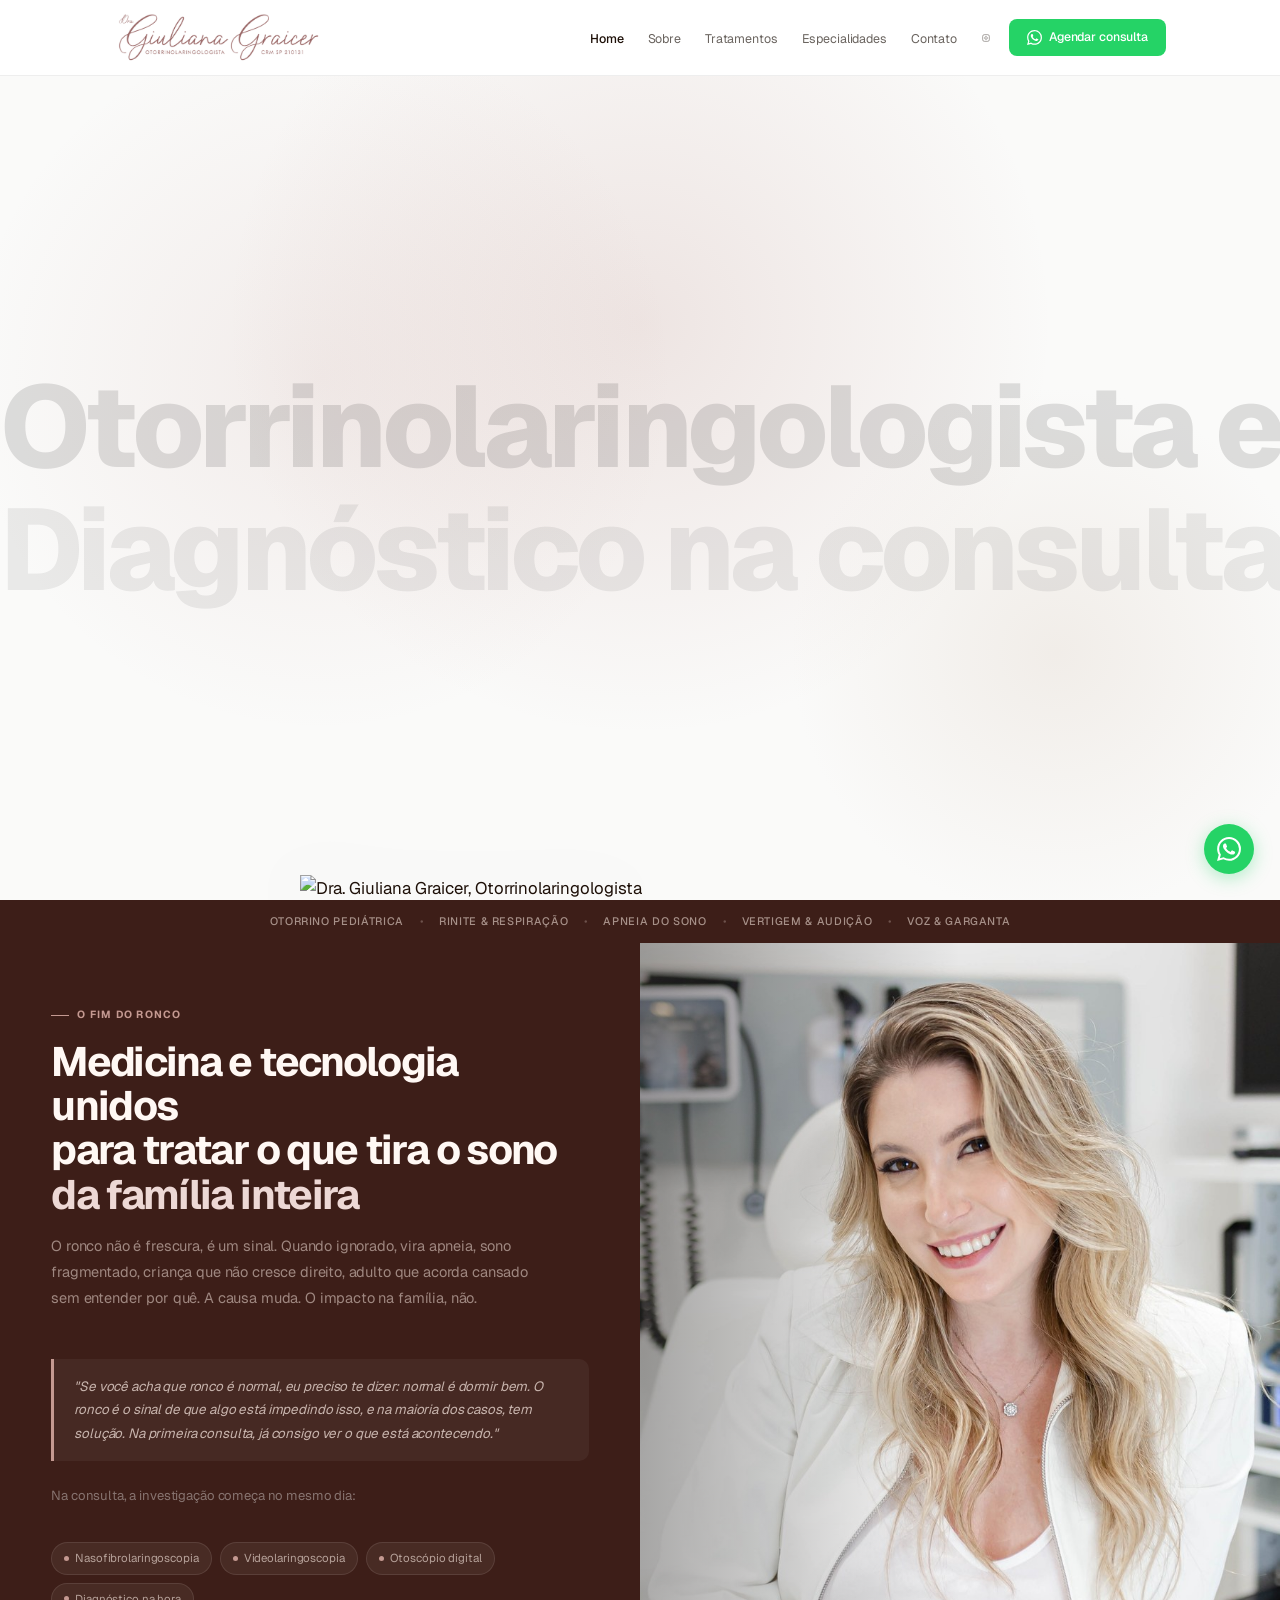
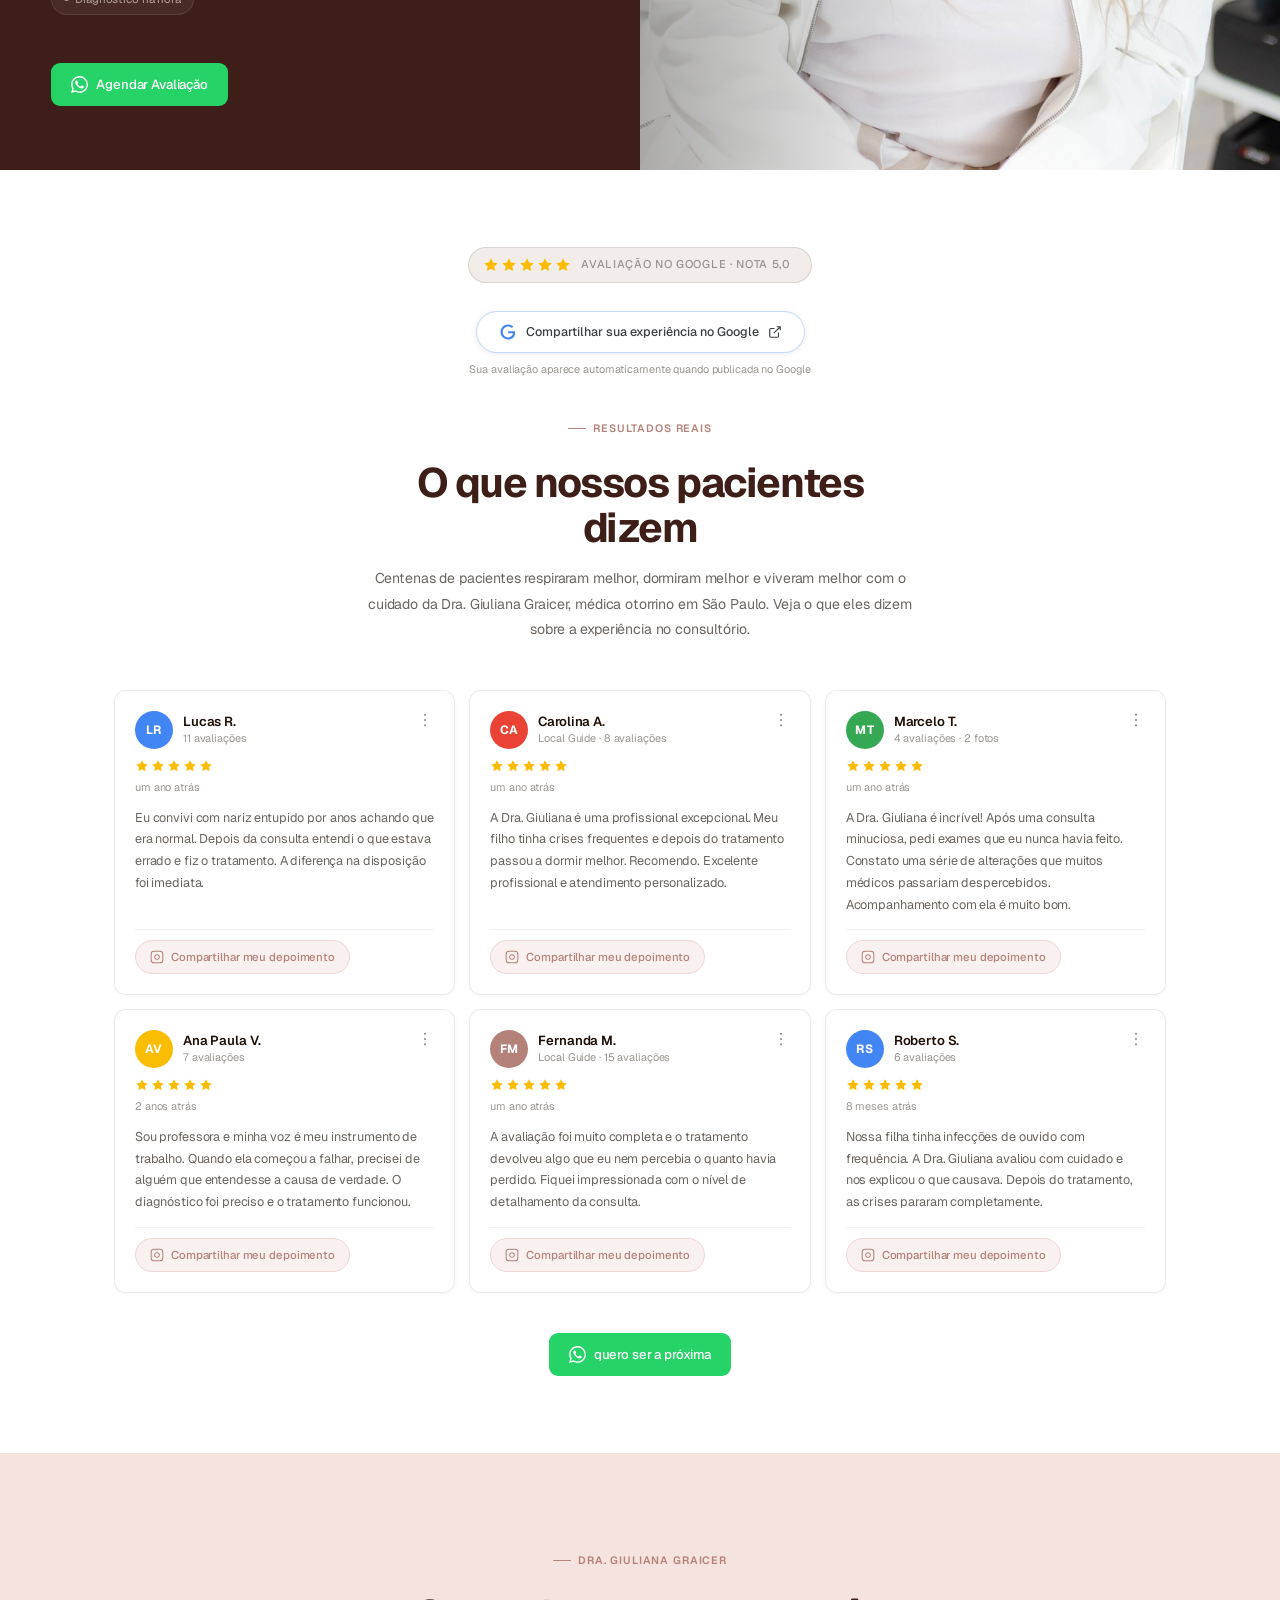
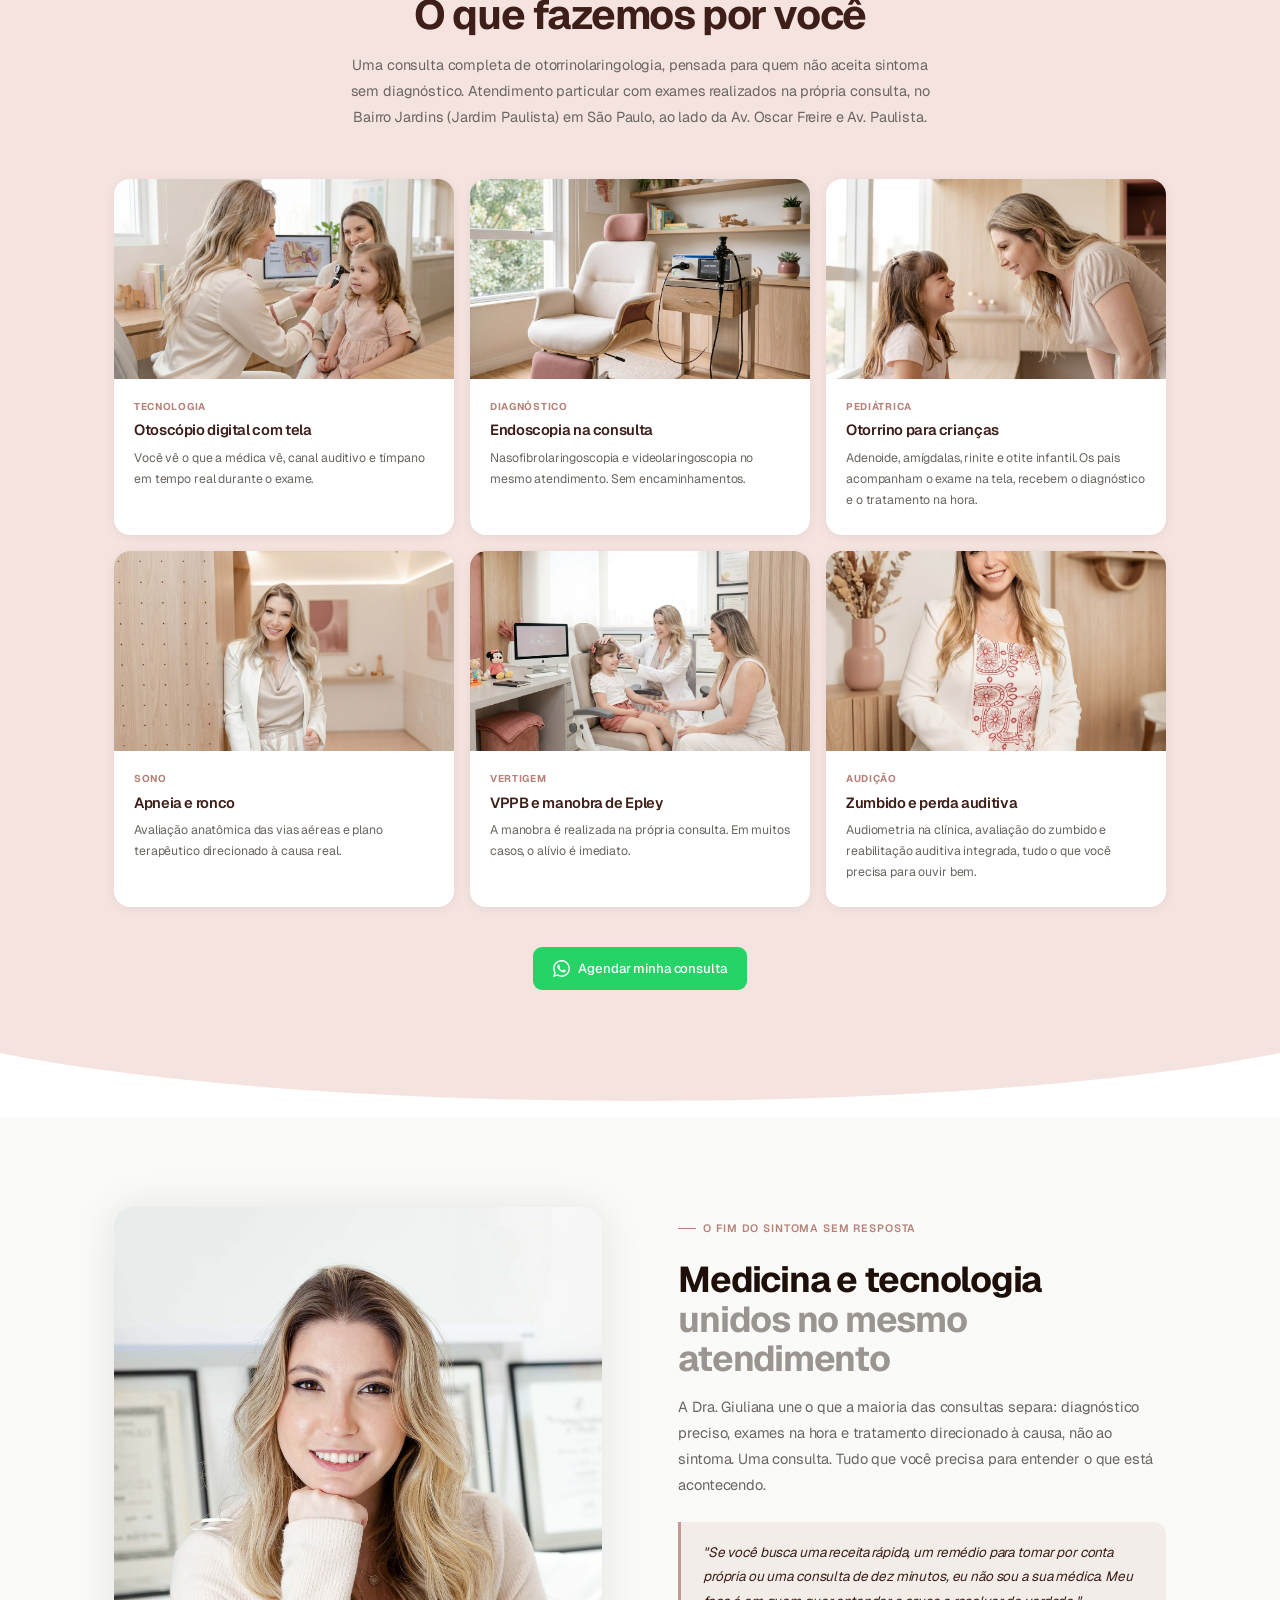
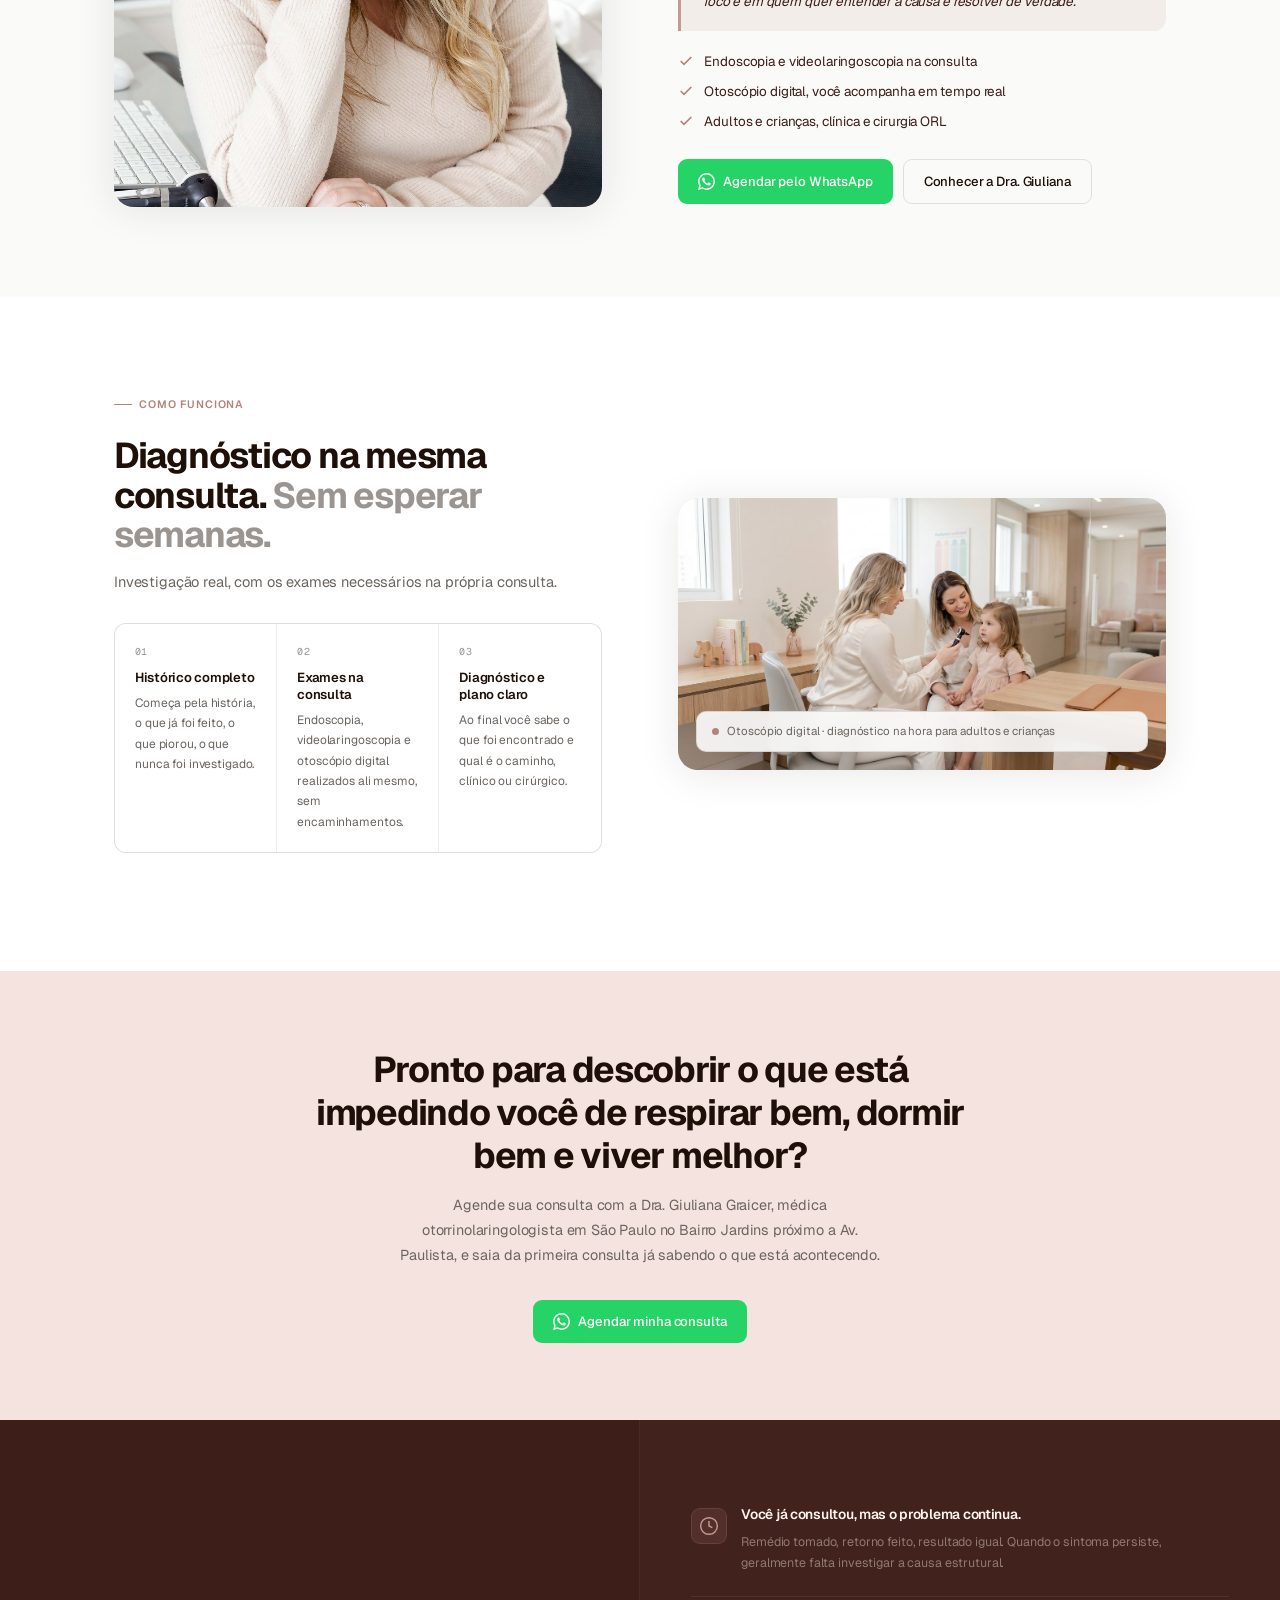
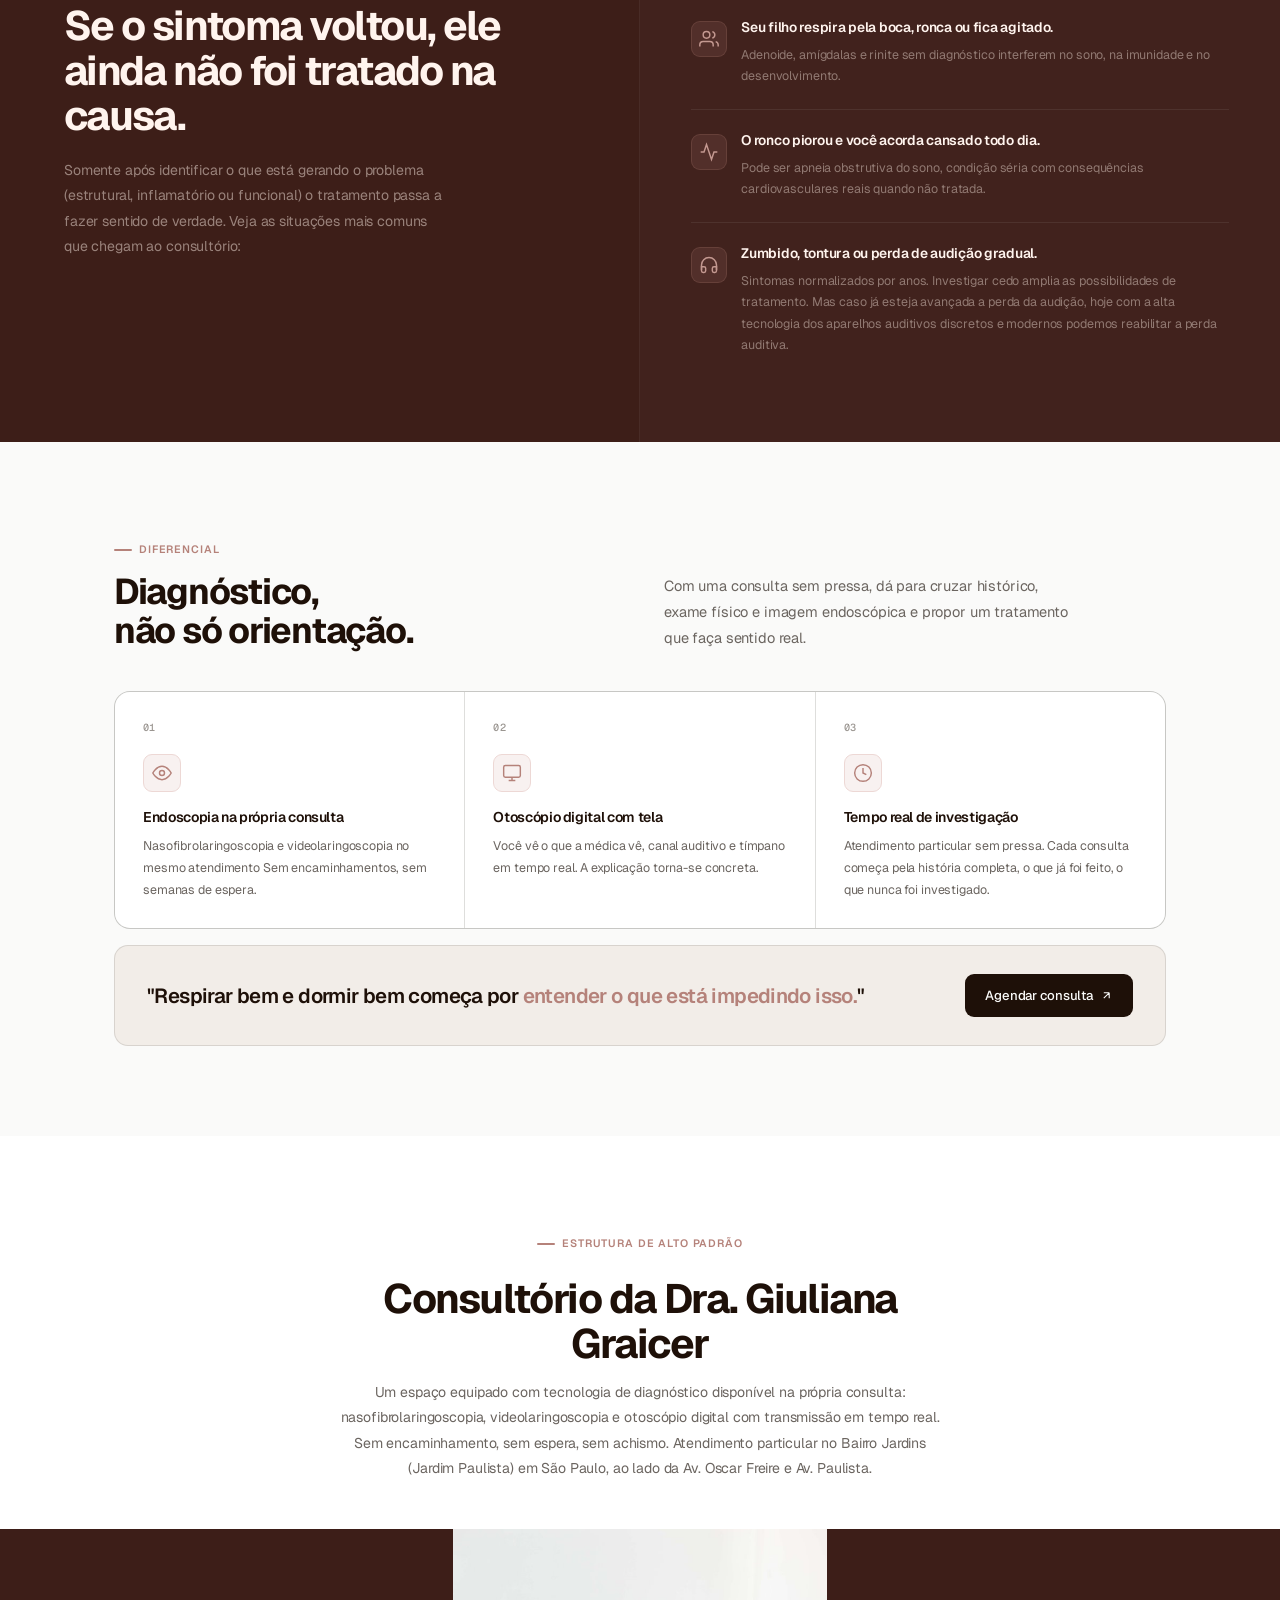
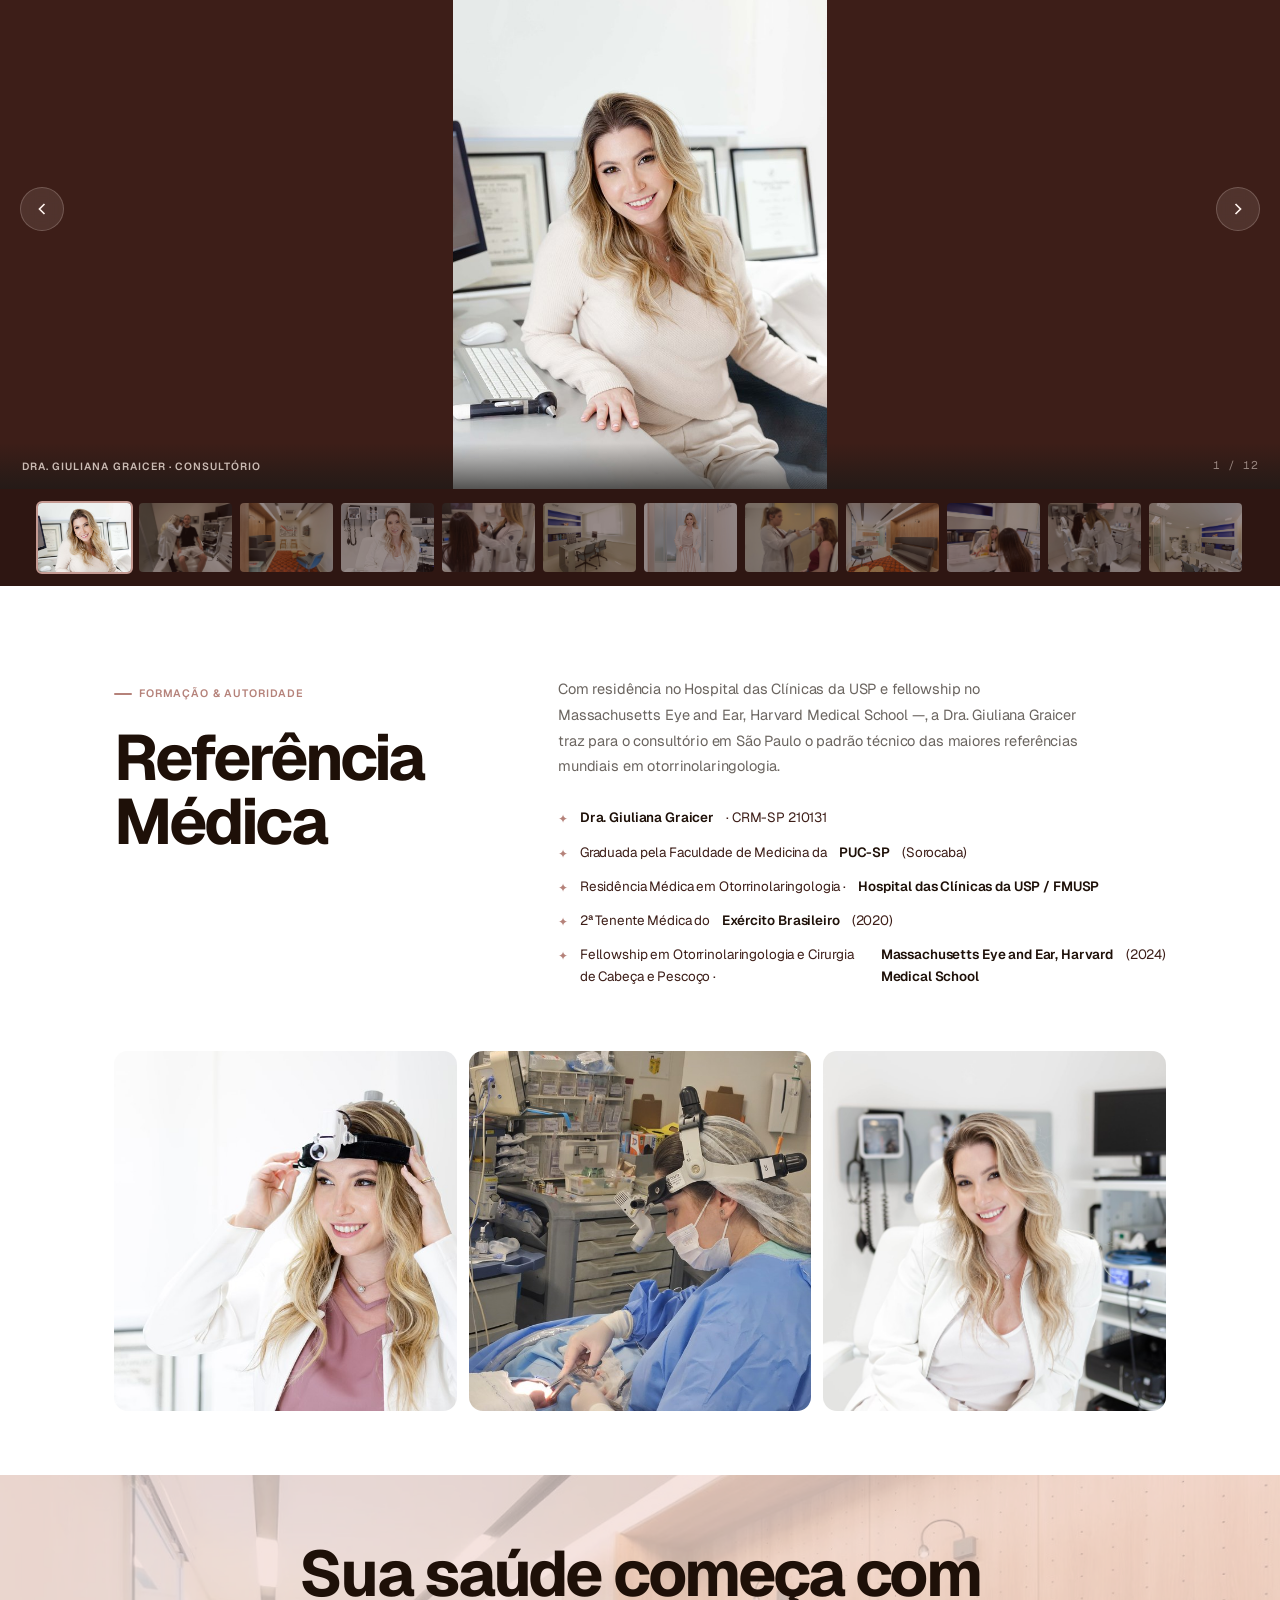
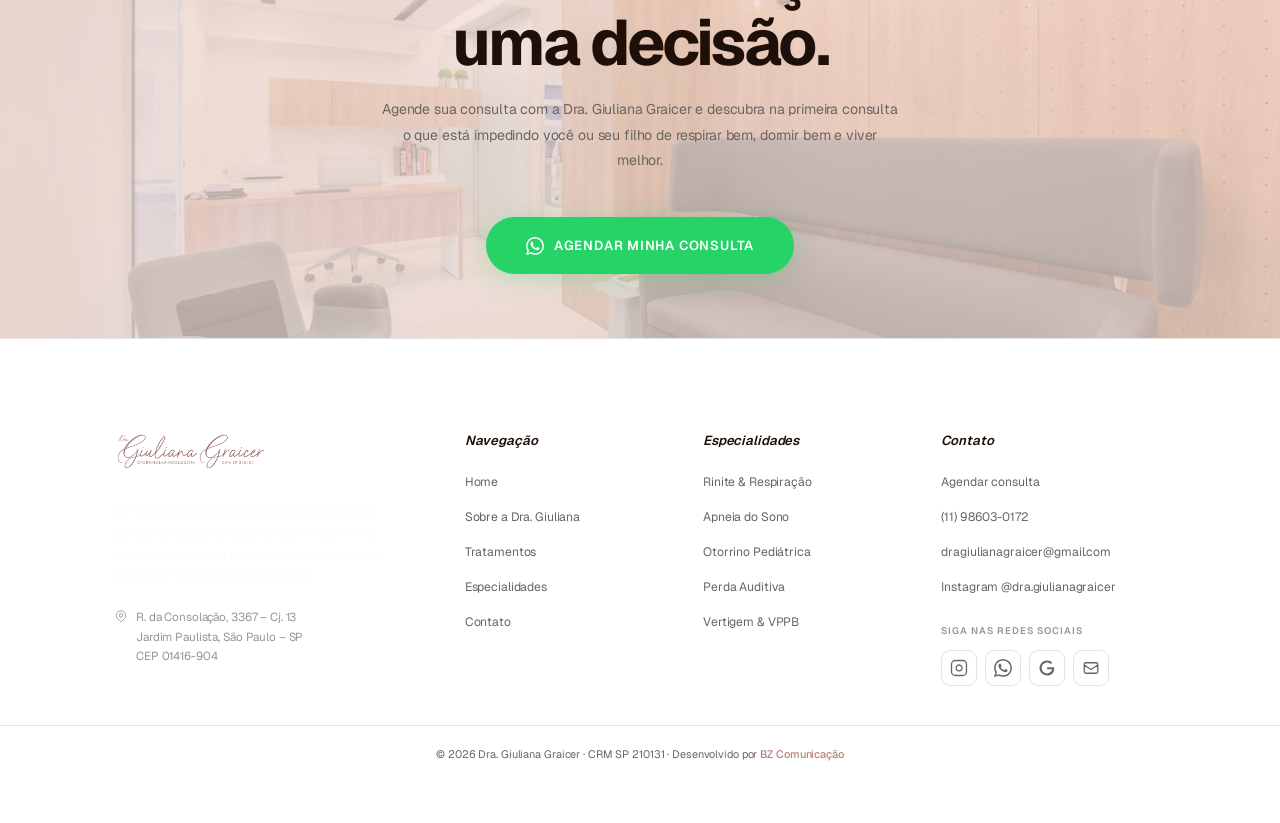
==== commit b012e2b8: "Add files via upload" ====
--- a/index.html
+++ b/index.html
@@ -245,17 +245,7 @@
     <div class="svc2-grid">
       <div class="svc2-card rv">
         <div class="svc2-img">
-          <img src="svc1.jpg" alt="Endoscopia na consulta">
-        </div>
-        <div class="svc2-body">
-          <span class="svc2-cat">Diagnóstico</span>
-          <h3 class="svc2-title">Endoscopia na consulta</h3>
-          <p class="svc2-desc">Nasofibrolaringoscopia e videolaringoscopia no mesmo atendimento Sem encaminhamentos.</p>
-        </div>
-      </div>
-      <div class="svc2-card rv">
-        <div class="svc2-img">
-          <img src="svc2.jpg" alt="Otoscópio digital com tela">
+          <img src="svc-oto2.jpg" alt="Otoscópio digital com tela">
         </div>
         <div class="svc2-body">
           <span class="svc2-cat">Tecnologia</span>
@@ -263,9 +253,19 @@
           <p class="svc2-desc">Você vê o que a médica vê, canal auditivo e tímpano em tempo real durante o exame.</p>
         </div>
       </div>
-      <div class="svc2-card rv">
+      <div class="svc2-card rv d1">
         <div class="svc2-img">
-          <img src="svc3.jpg" alt="Otorrino para crianças">
+          <img src="svc-endo2.jpg" alt="Endoscopia na consulta">
+        </div>
+        <div class="svc2-body">
+          <span class="svc2-cat">Diagnóstico</span>
+          <h3 class="svc2-title">Endoscopia na consulta</h3>
+          <p class="svc2-desc">Nasofibrolaringoscopia e videolaringoscopia no mesmo atendimento. Sem encaminhamentos.</p>
+        </div>
+      </div>
+      <div class="svc2-card rv d2">
+        <div class="svc2-img">
+          <img src="svc-pediatrica2.jpg" alt="Otorrino para crianças">
         </div>
         <div class="svc2-body">
           <span class="svc2-cat">Pediátrica</span>
@@ -273,9 +273,9 @@
           <p class="svc2-desc">Adenoide, amígdalas, rinite e otite infantil. Os pais acompanham o exame na tela, recebem o diagnóstico e o tratamento na hora.</p>
         </div>
       </div>
-      <div class="svc2-card rv">
+      <div class="svc2-card rv d3">
         <div class="svc2-img">
-          <img src="svc4.jpg" alt="Apneia e ronco">
+          <img src="svc-apneia.jpg" alt="Apneia e ronco">
         </div>
         <div class="svc2-body">
           <span class="svc2-cat">Sono</span>
@@ -283,9 +283,19 @@
           <p class="svc2-desc">Avaliação anatômica das vias aéreas e plano terapêutico direcionado à causa real.</p>
         </div>
       </div>
-      <div class="svc2-card rv">
+      <div class="svc2-card rv d4">
         <div class="svc2-img">
-          <img src="svc5.jpg" alt="Zumbido e perda auditiva">
+          <img src="svc-vppb2.jpg" alt="VPPB e manobra de Epley">
+        </div>
+        <div class="svc2-body">
+          <span class="svc2-cat">Vertigem</span>
+          <h3 class="svc2-title">VPPB e manobra de Epley</h3>
+          <p class="svc2-desc">A manobra é realizada na própria consulta. Em muitos casos, o alívio é imediato.</p>
+        </div>
+      </div>
+      <div class="svc2-card rv d5">
+        <div class="svc2-img">
+          <img src="svc-zumbido.jpg" alt="Zumbido e perda auditiva">
         </div>
         <div class="svc2-body">
           <span class="svc2-cat">Audição</span>
@@ -293,17 +303,7 @@
           <p class="svc2-desc">Audiometria na clínica, avaliação do zumbido e reabilitação auditiva integrada, tudo o que você precisa para ouvir bem.</p>
         </div>
       </div>
-      <div class="svc2-card rv">
-        <div class="svc2-img">
-          <img src="svc6.jpg" alt="VPPB e manobra de Epley">
-        </div>
-        <div class="svc2-body">
-          <span class="svc2-cat">Vertigem</span>
-          <h3 class="svc2-title">VPPB e manobra de Epley</h3>
-          <p class="svc2-desc">A manobra é realizada na própria consulta. Em muitos casos, o alívio é imediato.</p>
-        </div>
-      </div>
-    </div>
+    </div></div>
     <div class="svc2-dots" id="svc2Dots"><div class="svc2-dot active" data-idx="0"></div><div class="svc2-dot" data-idx="1"></div><div class="svc2-dot" data-idx="2"></div><div class="svc2-dot" data-idx="3"></div><div class="svc2-dot" data-idx="4"></div><div class="svc2-dot" data-idx="5"></div></div>
     <div class="svc2-cta rv d3">
       <a href="https://wa.me/5511986030172?text=Ol%C3%A1%2C%20gostaria%20de%20agendar%20uma%20consulta" target="_blank" class="btn btn-wa"><svg viewBox="0 0 24 24" style="width:17px;height:17px;fill:#fff;flex-shrink:0"><path d="M17.472 14.382c-.297-.149-1.758-.867-2.03-.967-.273-.099-.471-.148-.67.15-.197.297-.767.966-.94 1.164-.173.199-.347.223-.644.075-.297-.15-1.255-.463-2.39-1.475-.883-.788-1.48-1.761-1.653-2.059-.173-.297-.018-.458.13-.606.134-.133.298-.347.446-.52.149-.174.198-.298.298-.497.099-.198.05-.371-.025-.52-.075-.149-.669-1.612-.916-2.207-.242-.579-.487-.5-.669-.51-.173-.008-.371-.01-.57-.01-.198 0-.52.074-.792.372-.272.297-1.04 1.016-1.04 2.479 0 1.462 1.065 2.875 1.213 3.074.149.198 2.096 3.2 5.077 4.487.709.306 1.262.489 1.694.625.712.227 1.36.195 1.871.118.571-.085 1.758-.719 2.006-1.413.248-.694.248-1.289.173-1.413-.074-.124-.272-.198-.57-.347m-5.421 7.403h-.004a9.87 9.87 0 01-5.031-1.378l-.361-.214-3.741.982.998-3.648-.235-.374a9.86 9.86 0 01-1.51-5.26c.001-5.45 4.436-9.884 9.888-9.884 2.64 0 5.122 1.03 6.988 2.898a9.825 9.825 0 012.893 6.994c-.003 5.45-4.437 9.884-9.885 9.884m8.413-18.297A11.815 11.815 0 0012.05 0C5.495 0 .16 5.335.157 11.892c0 2.096.547 4.142 1.588 5.945L.057 24l6.305-1.654a11.882 11.882 0 005.683 1.448h.005c6.554 0 11.89-5.335 11.893-11.893a11.821 11.821 0 00-3.48-8.413z"/></svg>Agendar minha consulta</a>
@@ -634,13 +634,13 @@
     <!-- 3 fotos iguais -->
     <div class="auto-photos rv d3">
       <div class="auto-photo">
-        <img src="dra-foto1.jpg" alt="Dra. Giuliana Graicer com equipamento de diagnóstico">
+        <img src="dra-g27.jpg" alt="Dra. Giuliana Graicer com equipamento de diagnóstico">
       </div>
       <div class="auto-photo">
-        <img src="dra-foto2.jpg" alt="Dra. Giuliana Graicer no consultório">
+        <img src="dra-foto3.jpg" alt="Dra. Giuliana Graicer no consultório">
       </div>
       <div class="auto-photo">
-        <img src="dra-foto3.jpg" alt="Dra. Giuliana Graicer em cirurgia">
+        <img src="dra-g51.jpg" alt="Dra. Giuliana Graicer no consultório">
       </div>
     </div>
 
--- a/style.css
+++ b/style.css
@@ -2620,3 +2620,17 @@
 .ip-cf{background:var(--sand-2)!important}
 .ip-destaque{background:var(--rose-faint)!important}
 .ip-esp-section{background:#fff!important}
+
+/* ── GALERIA: mostrar mais da imagem (menos crop) ── */
+.gs-slide img{
+  width:100%;height:100%;
+  object-fit:contain !important;
+  object-position:center !important;
+  background:var(--ink-2);
+  display:block;
+}
+/* Fundo do slide também escuro para imagens portrait */
+.gs-slide{background:var(--ink-2)}
+
+/* Altura um pouco menor para não cortar tanto em landscape */
+.gs-track{height:clamp(300px,50vw,560px)}
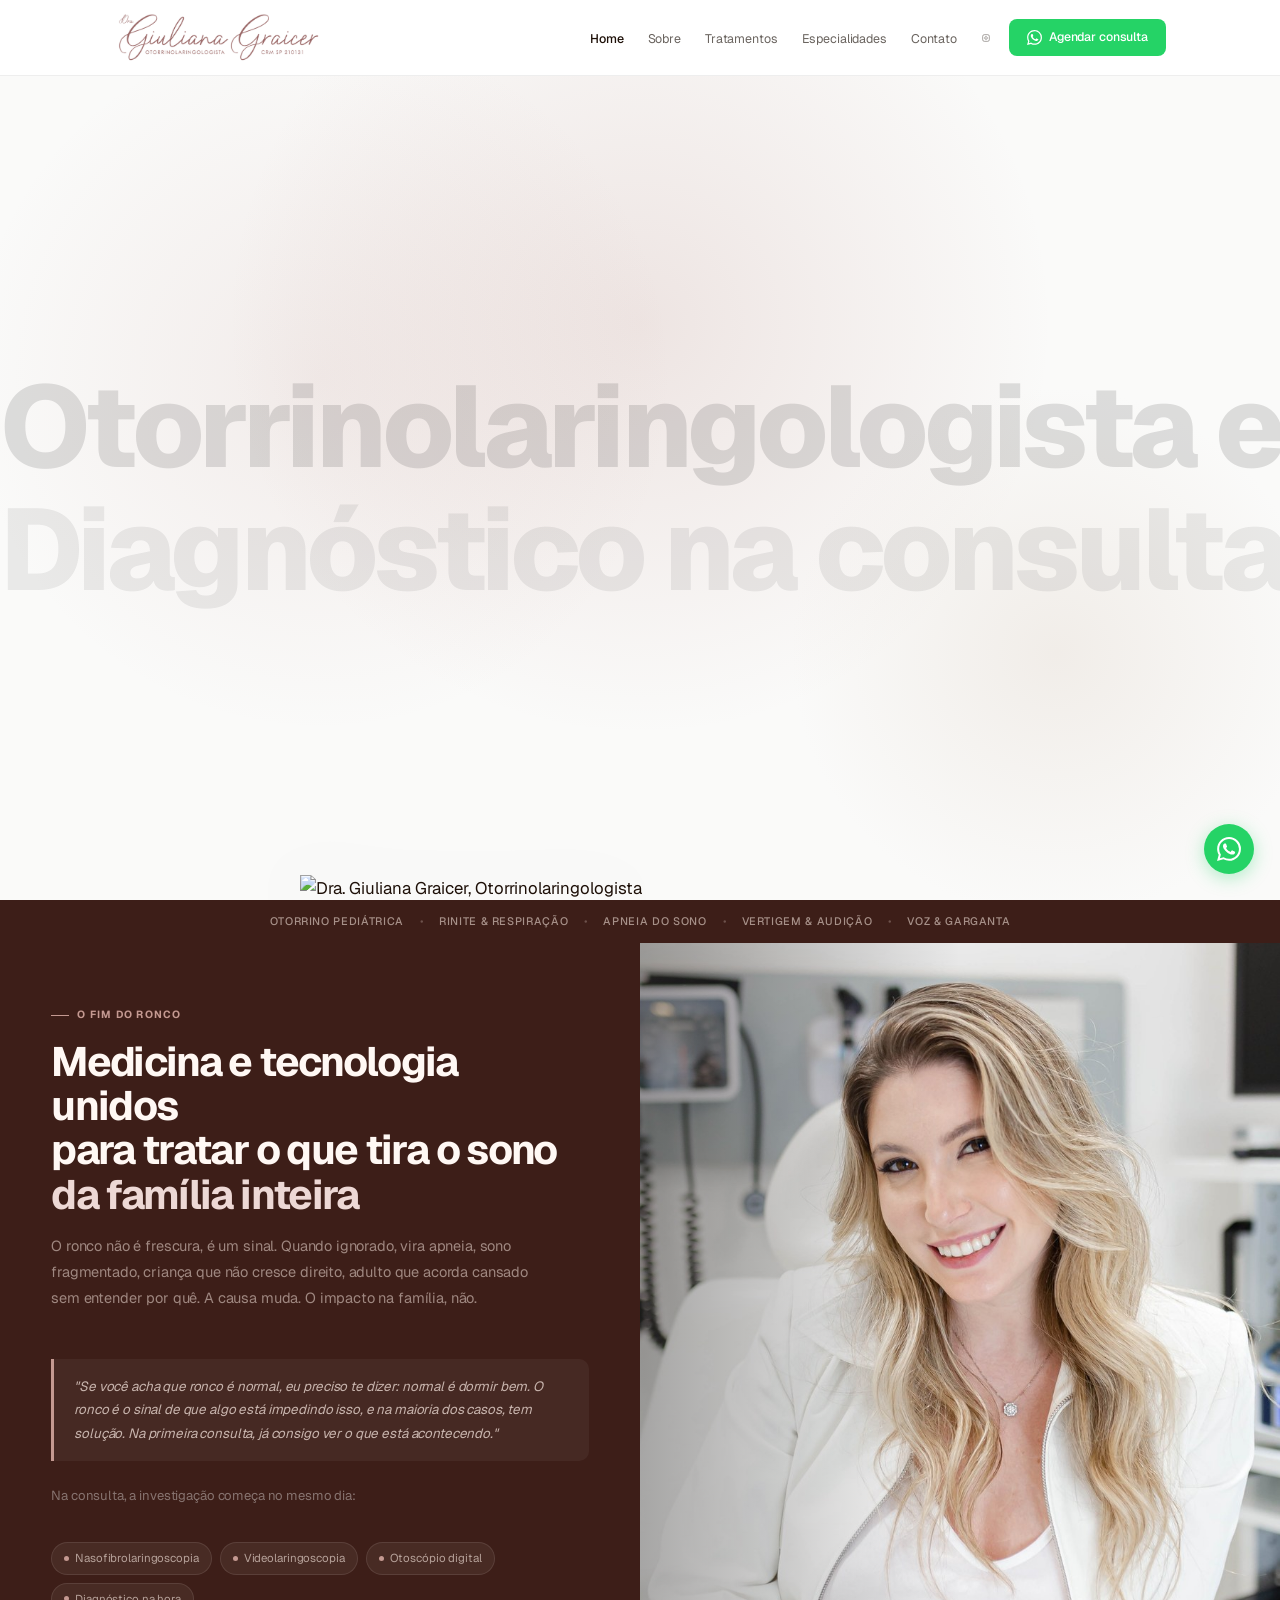
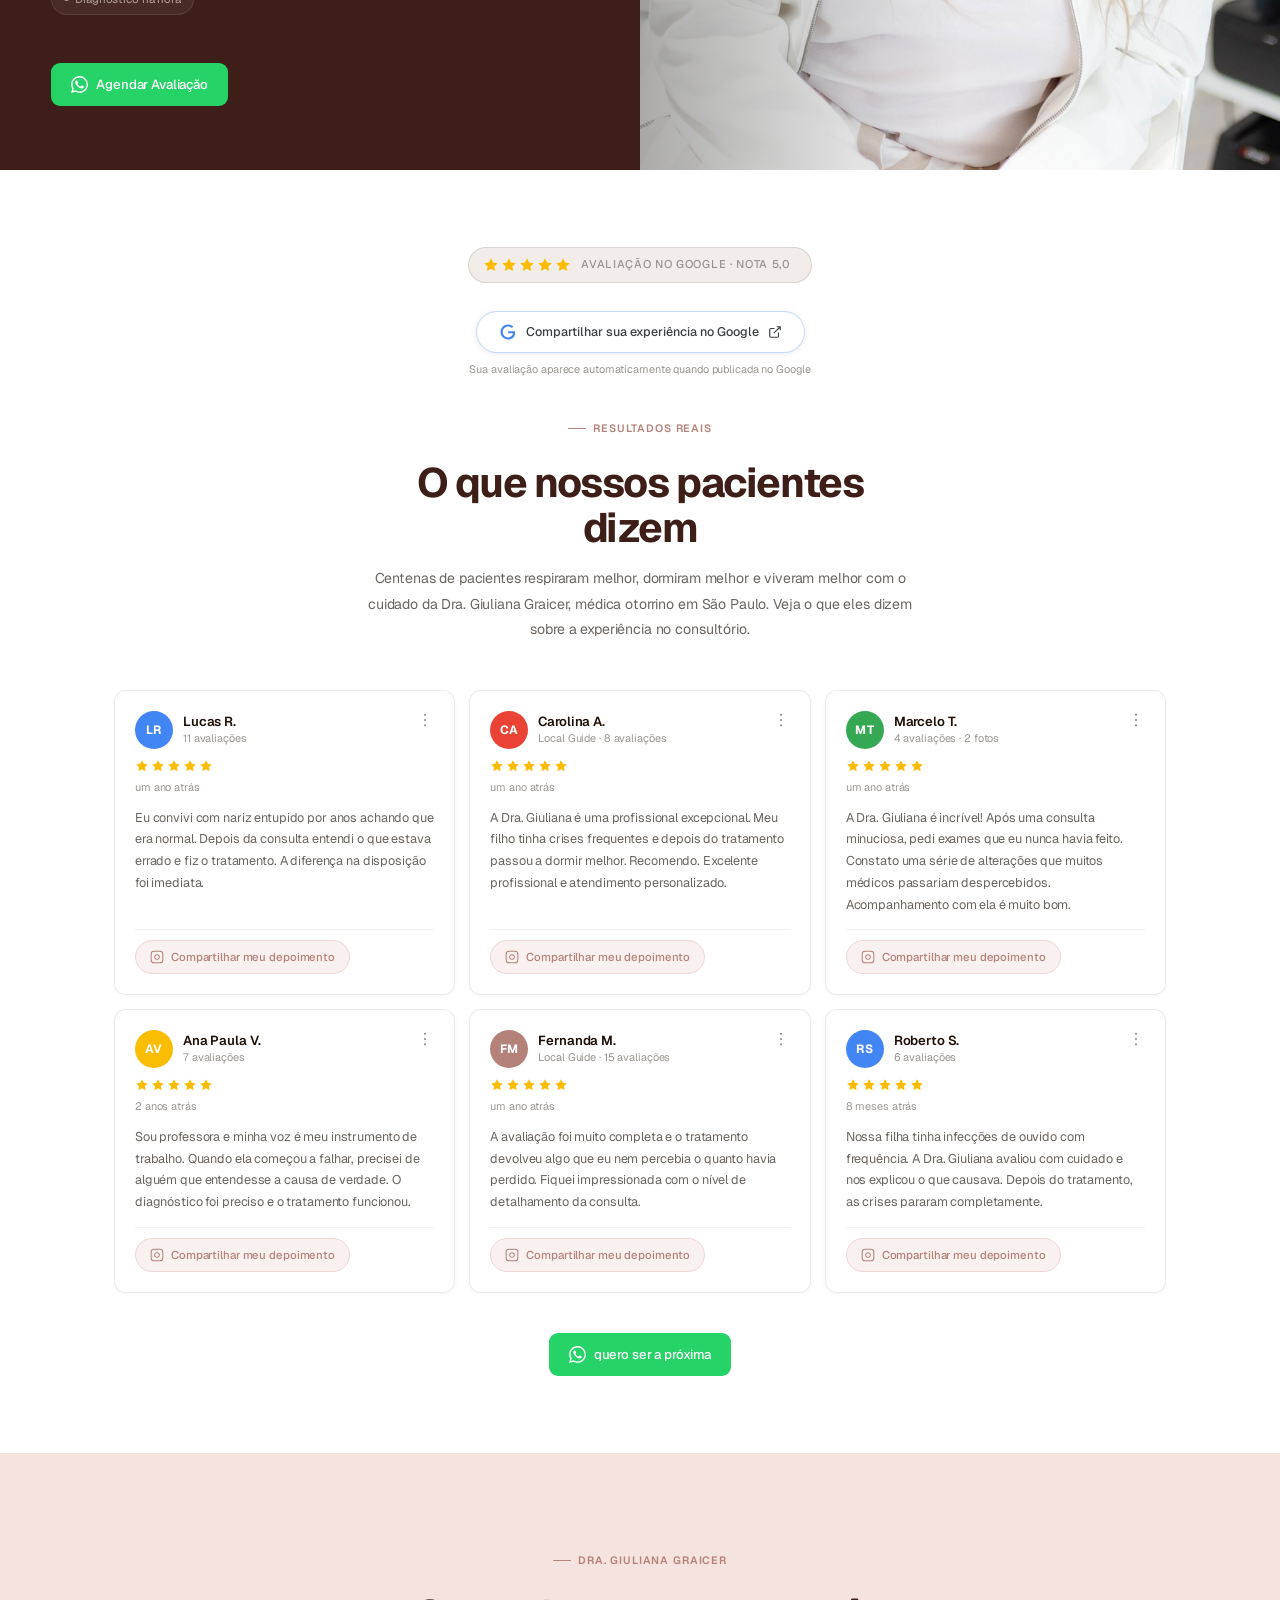
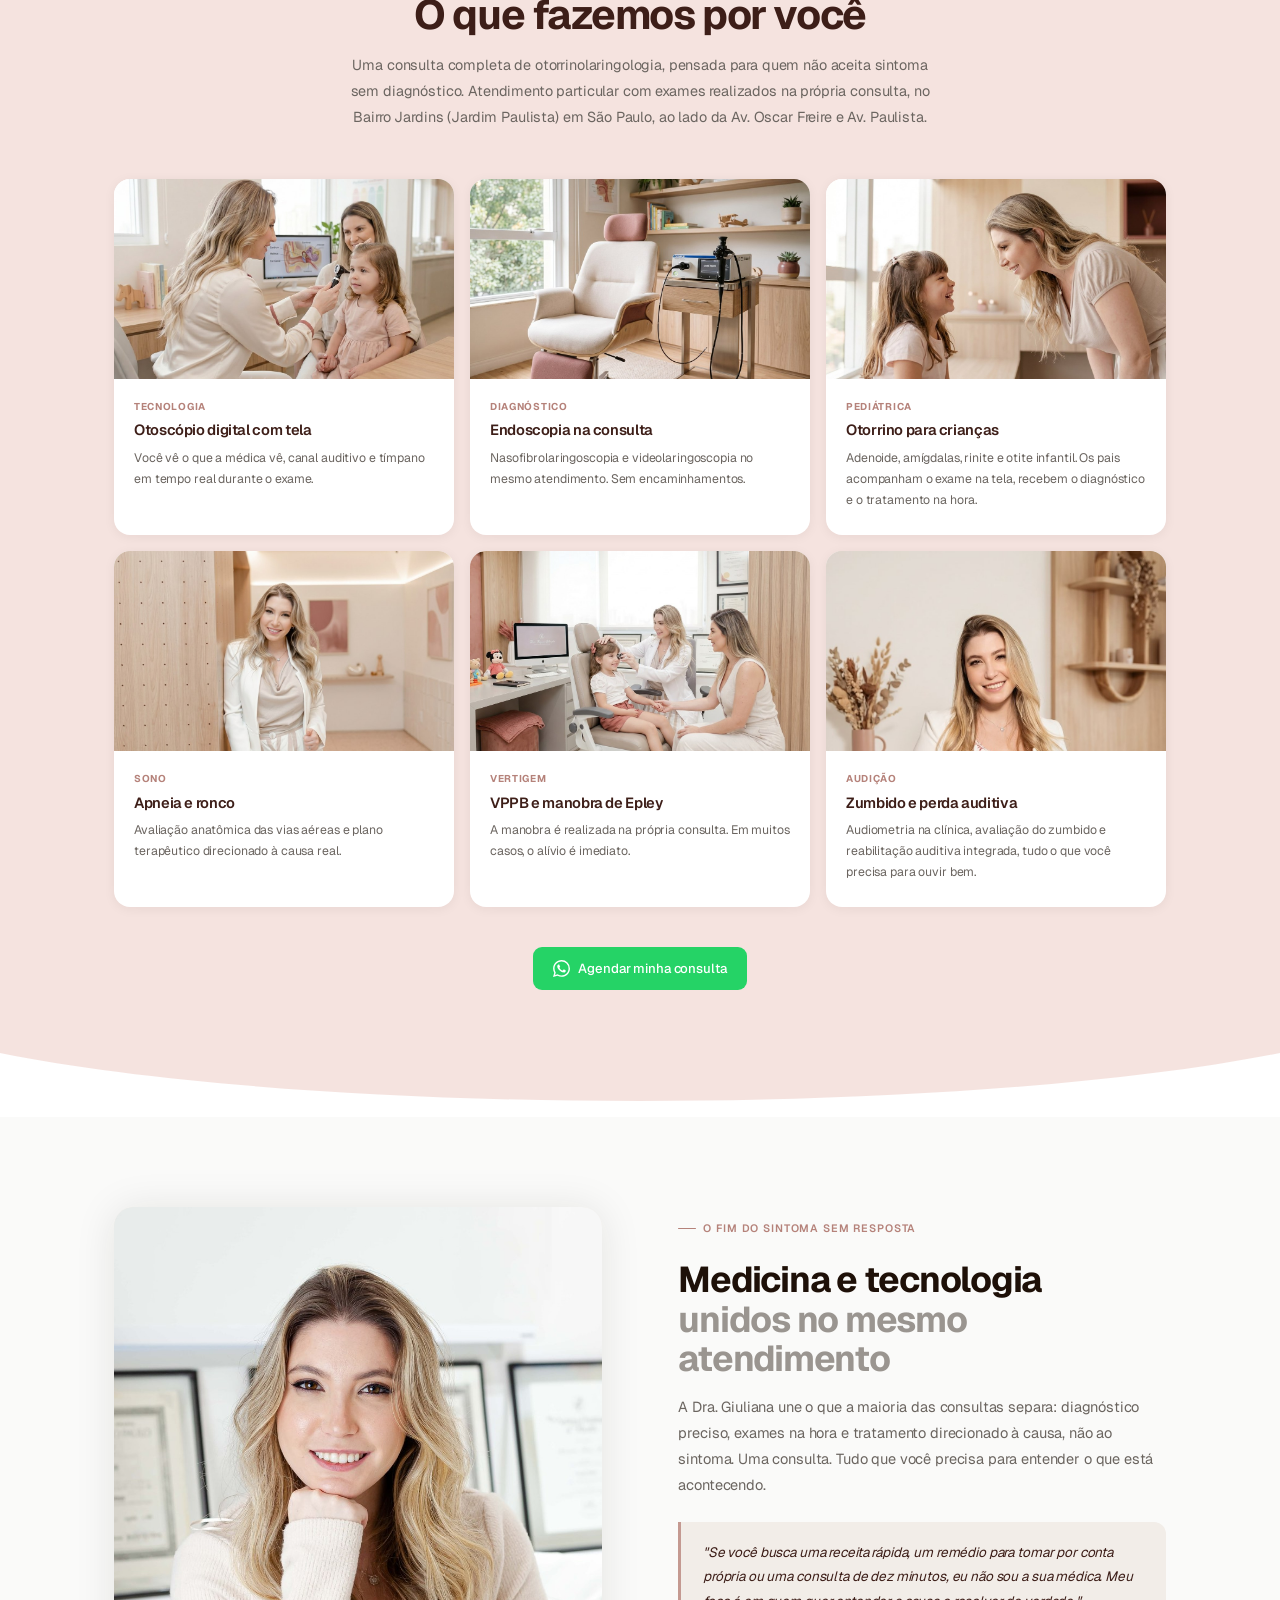
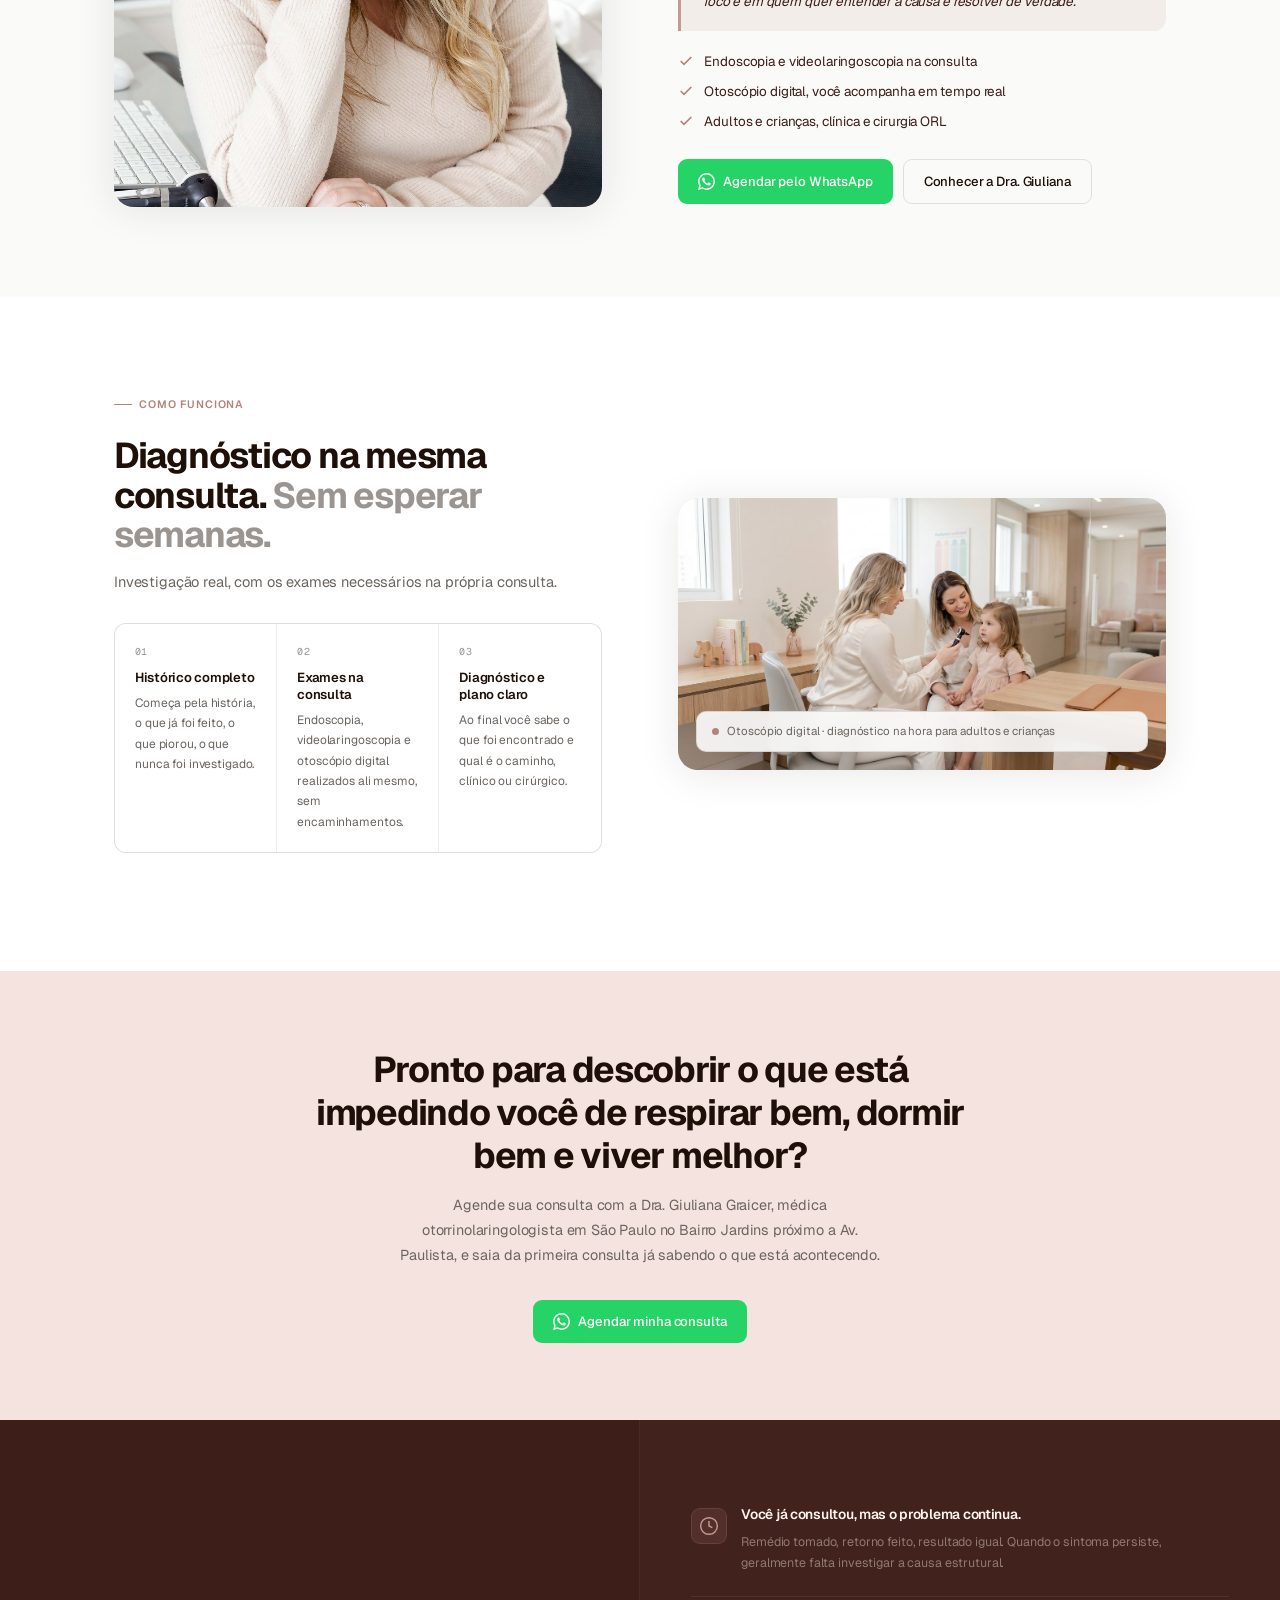
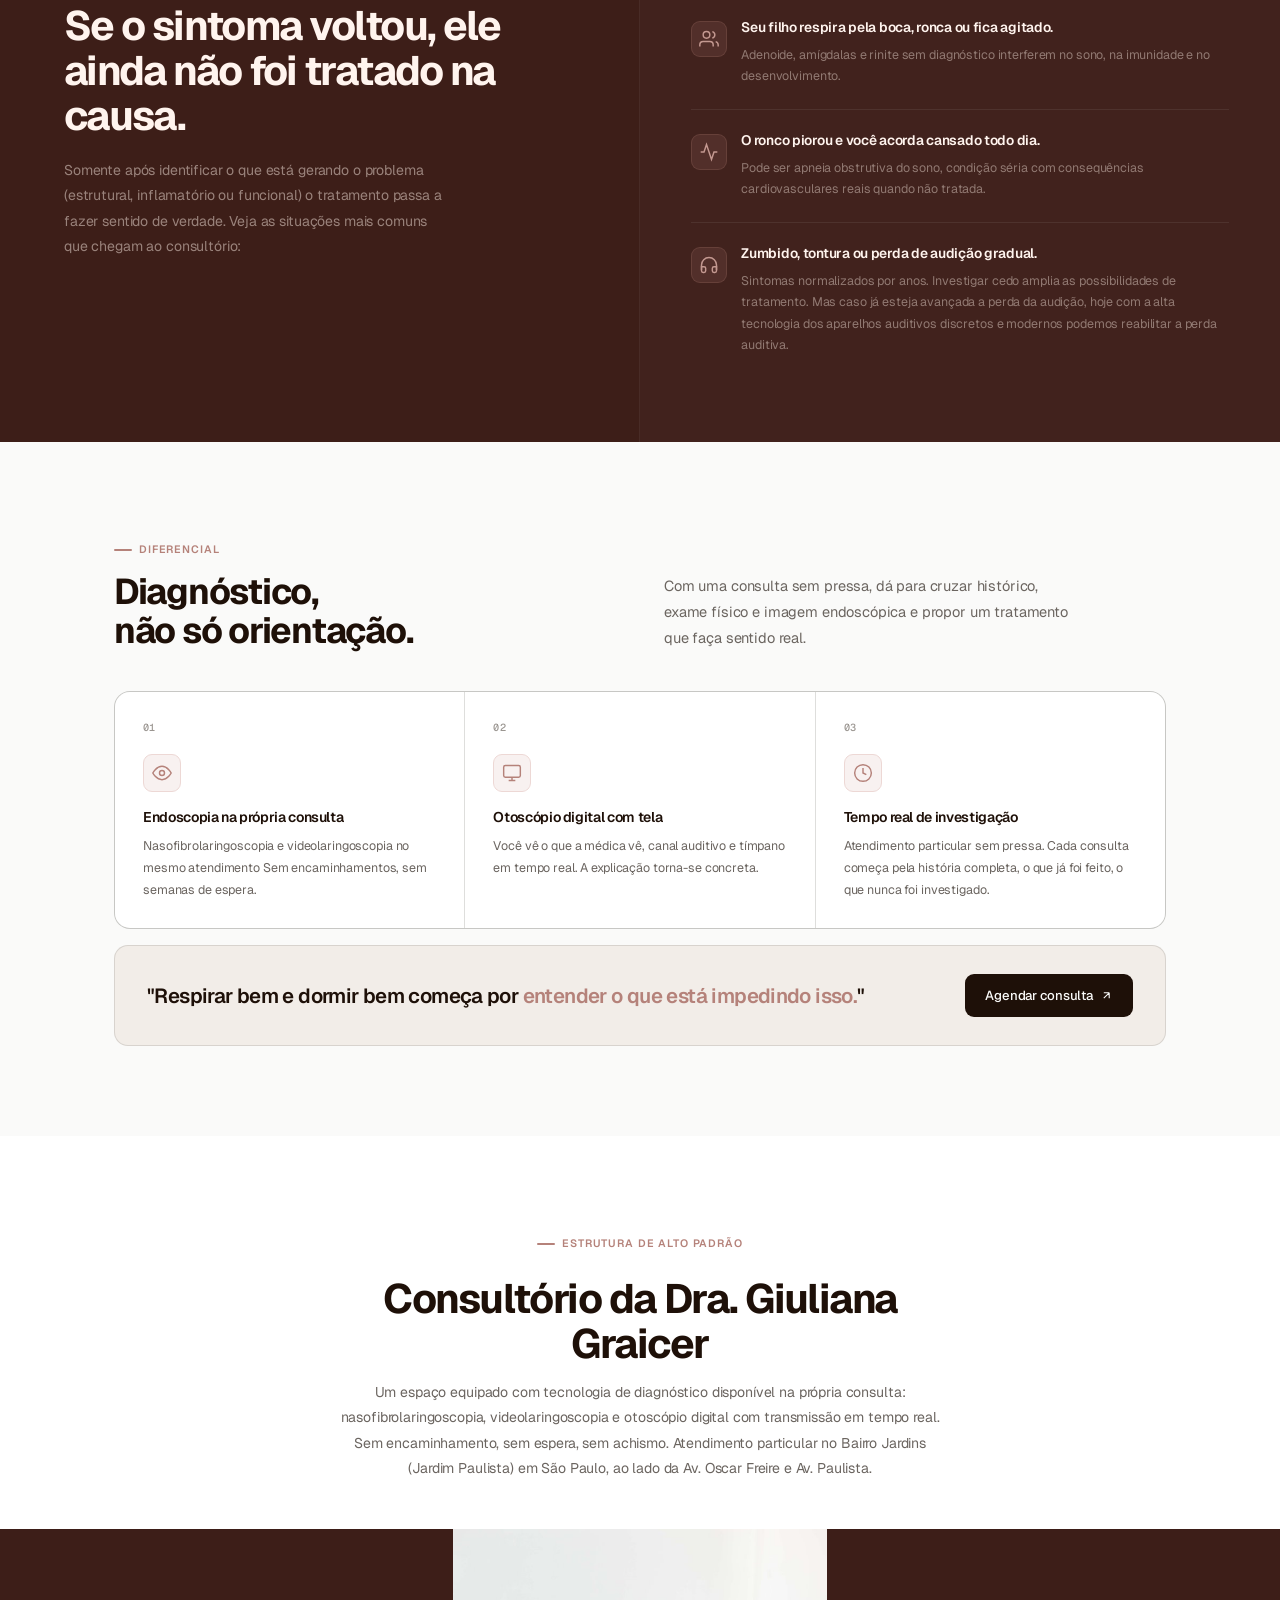
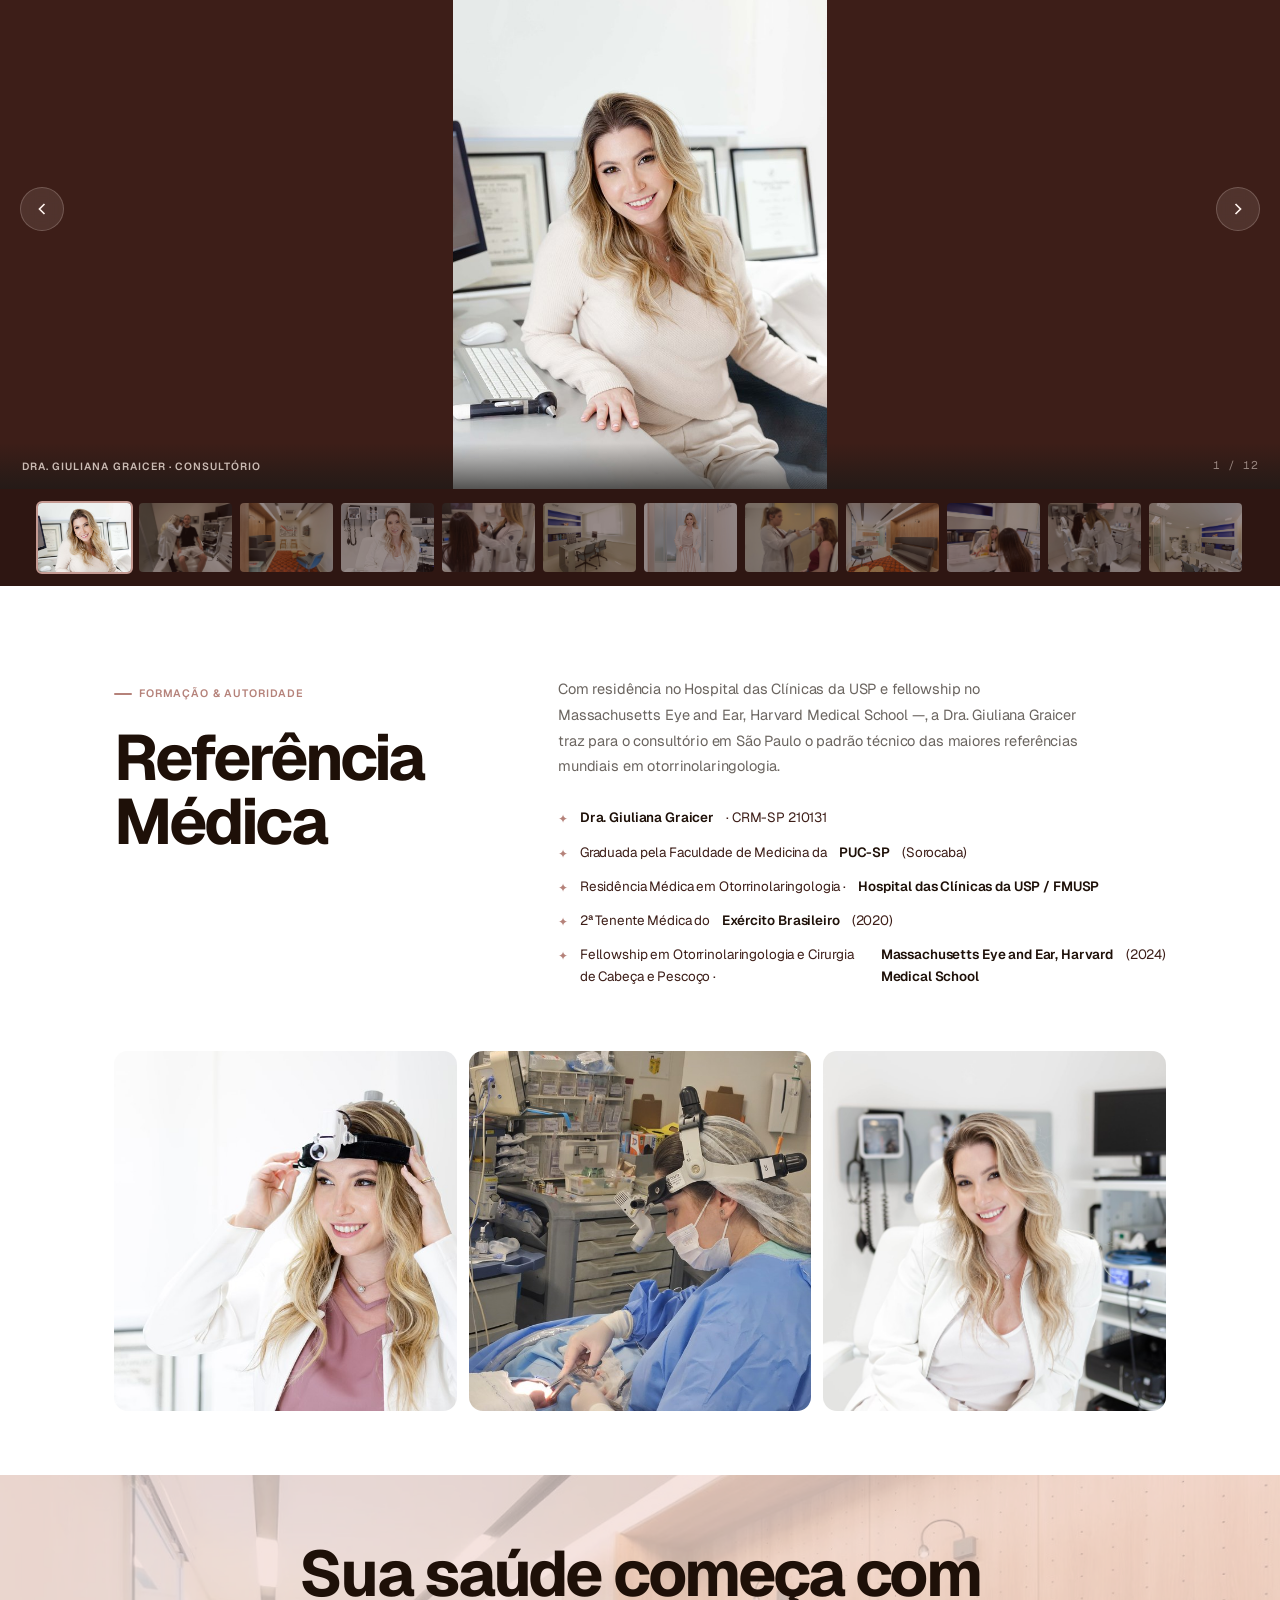
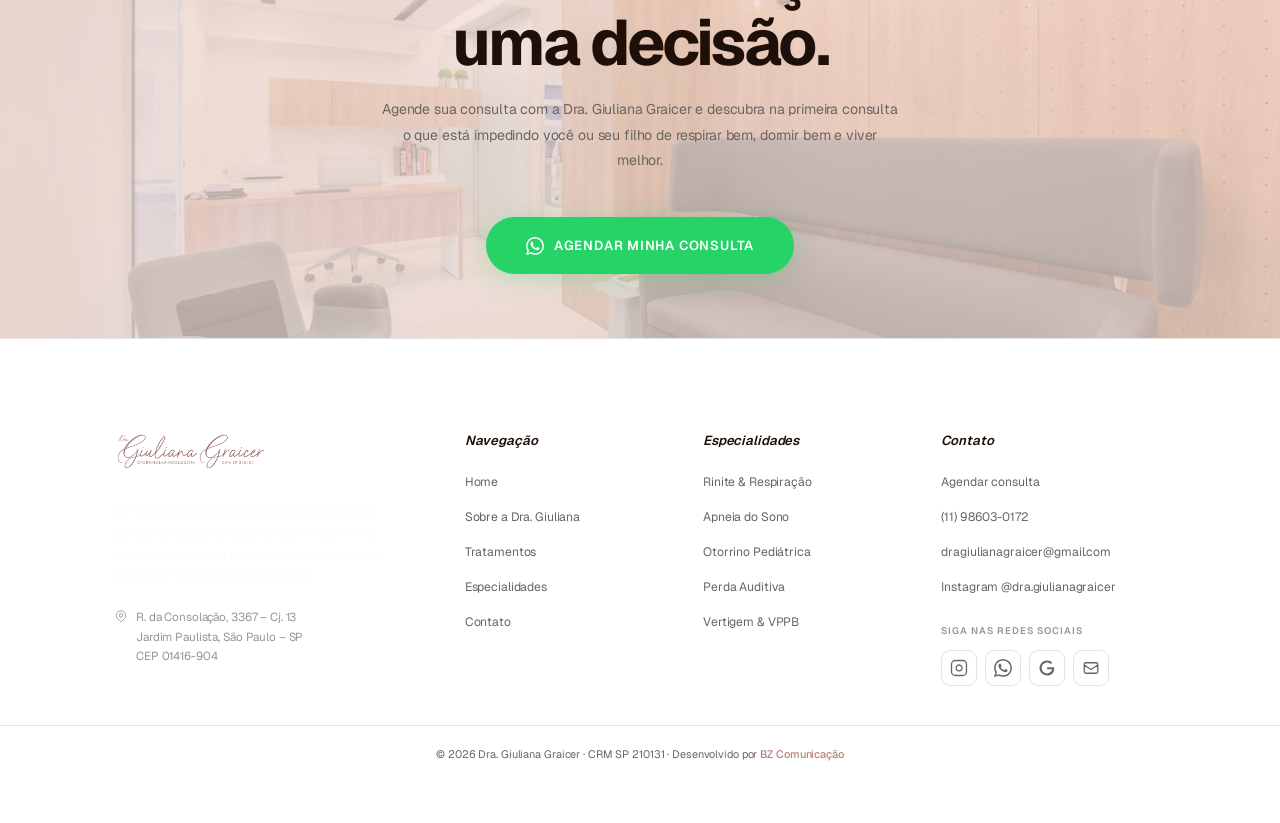
==== commit dc699d27: "Add files via upload" ====
--- a/index.html
+++ b/index.html
@@ -295,7 +295,7 @@
       </div>
       <div class="svc2-card rv d5">
         <div class="svc2-img">
-          <img src="svc-zumbido.jpg" alt="Zumbido e perda auditiva">
+          <img src="svc-zumbido.jpg" alt="Zumbido e perda auditiva" style="object-position:center top">
         </div>
         <div class="svc2-body">
           <span class="svc2-cat">Audição</span>
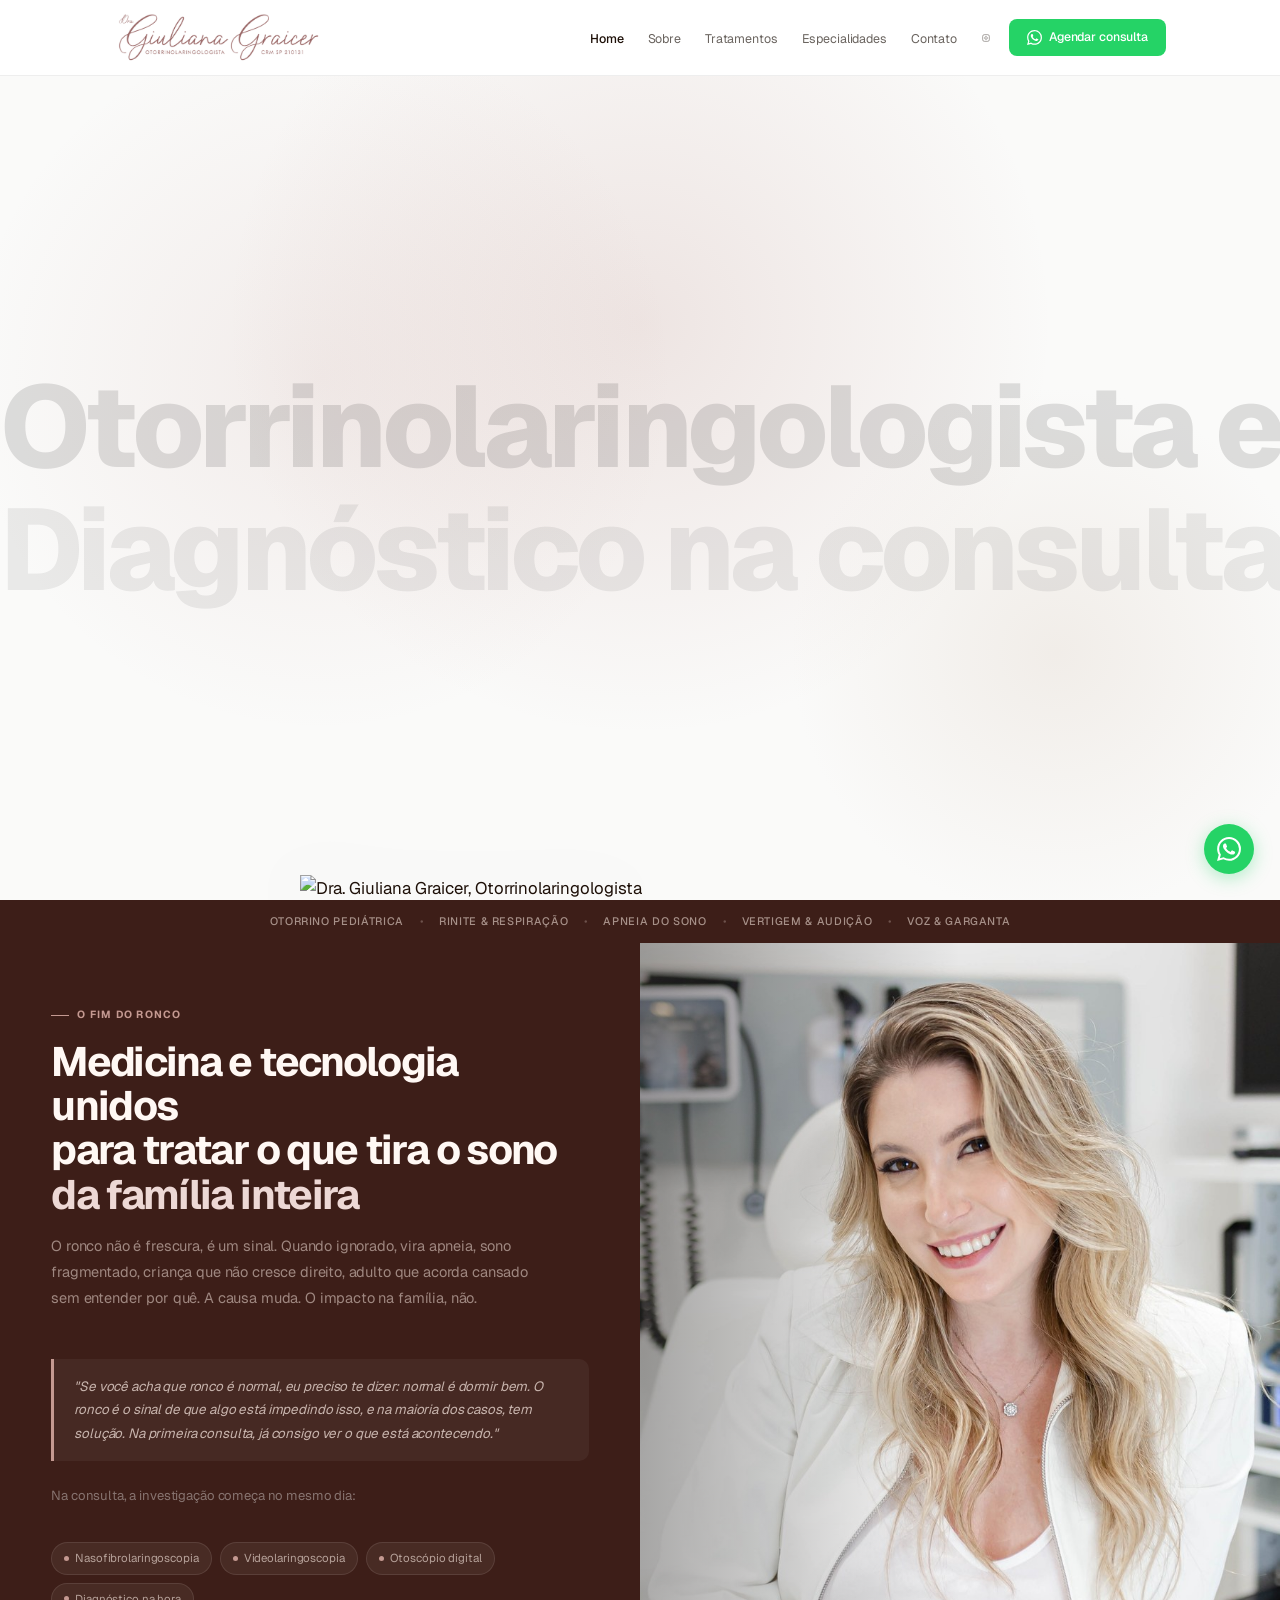
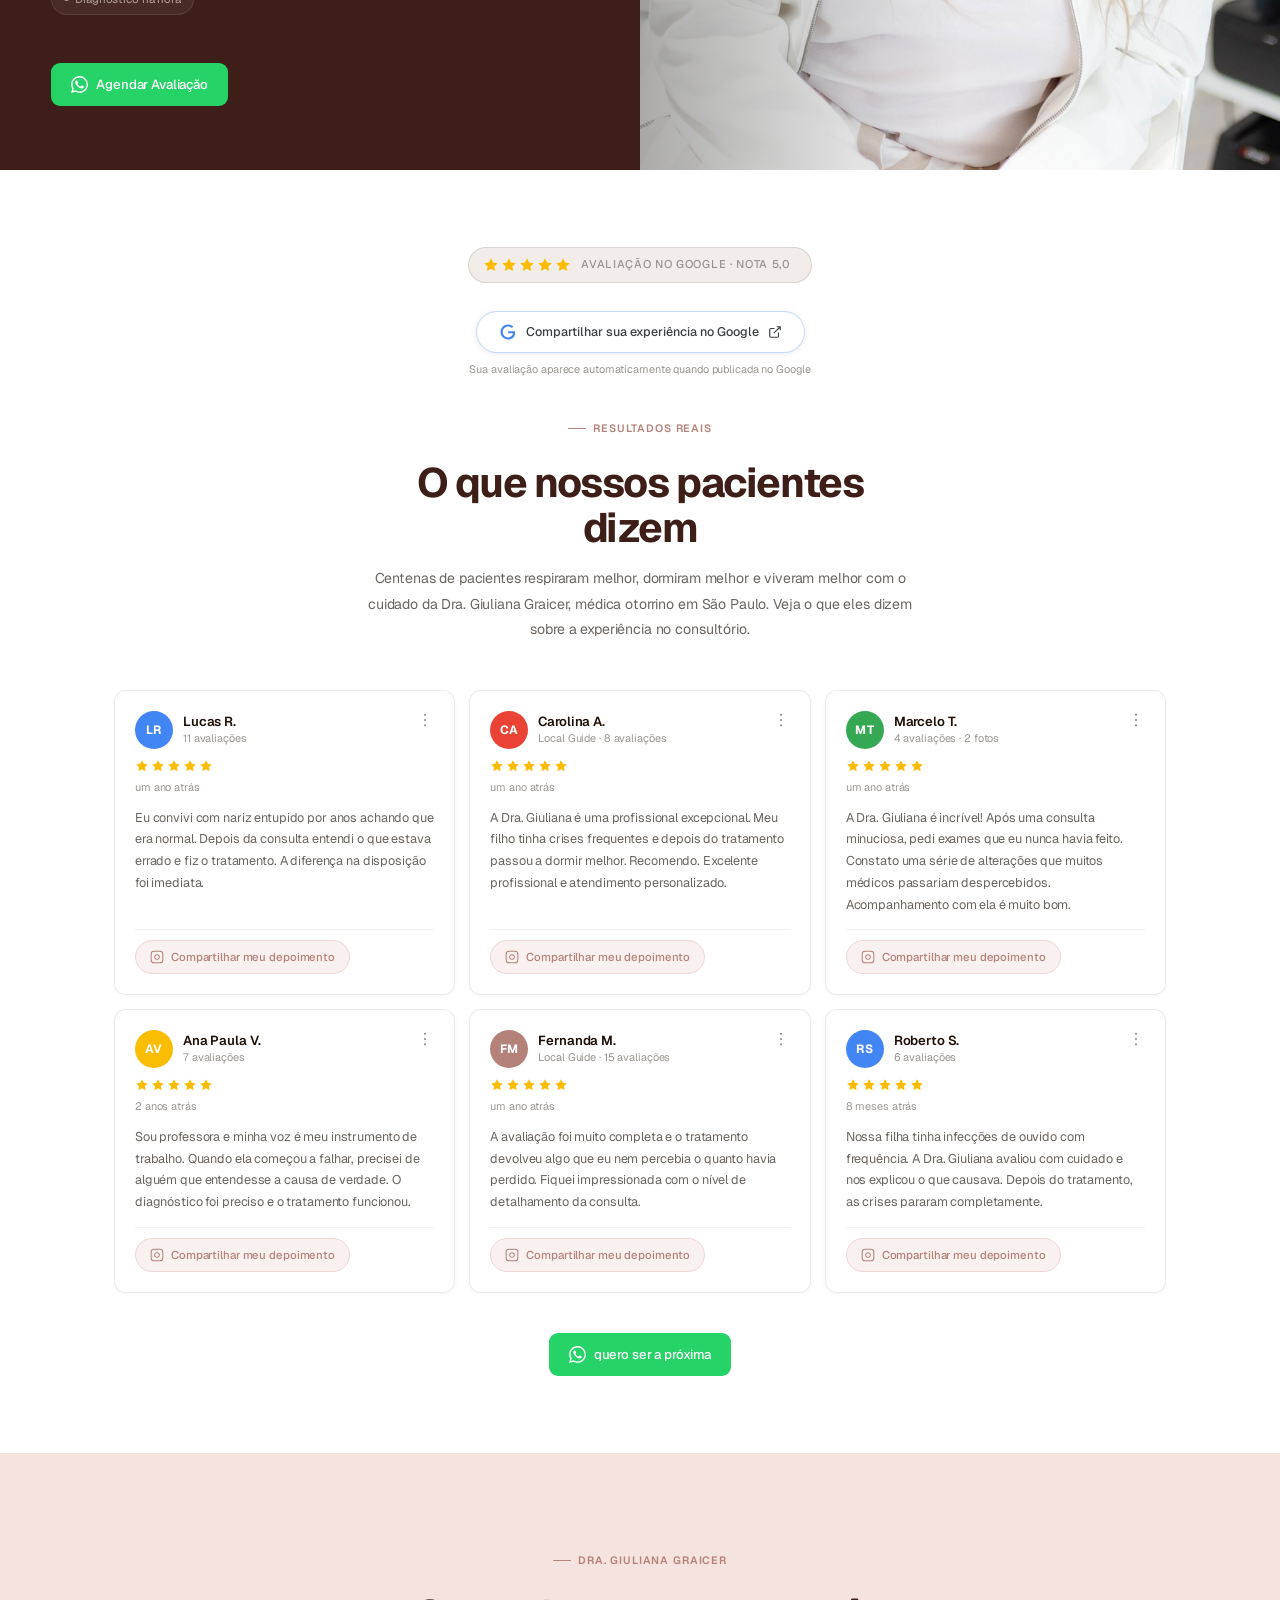
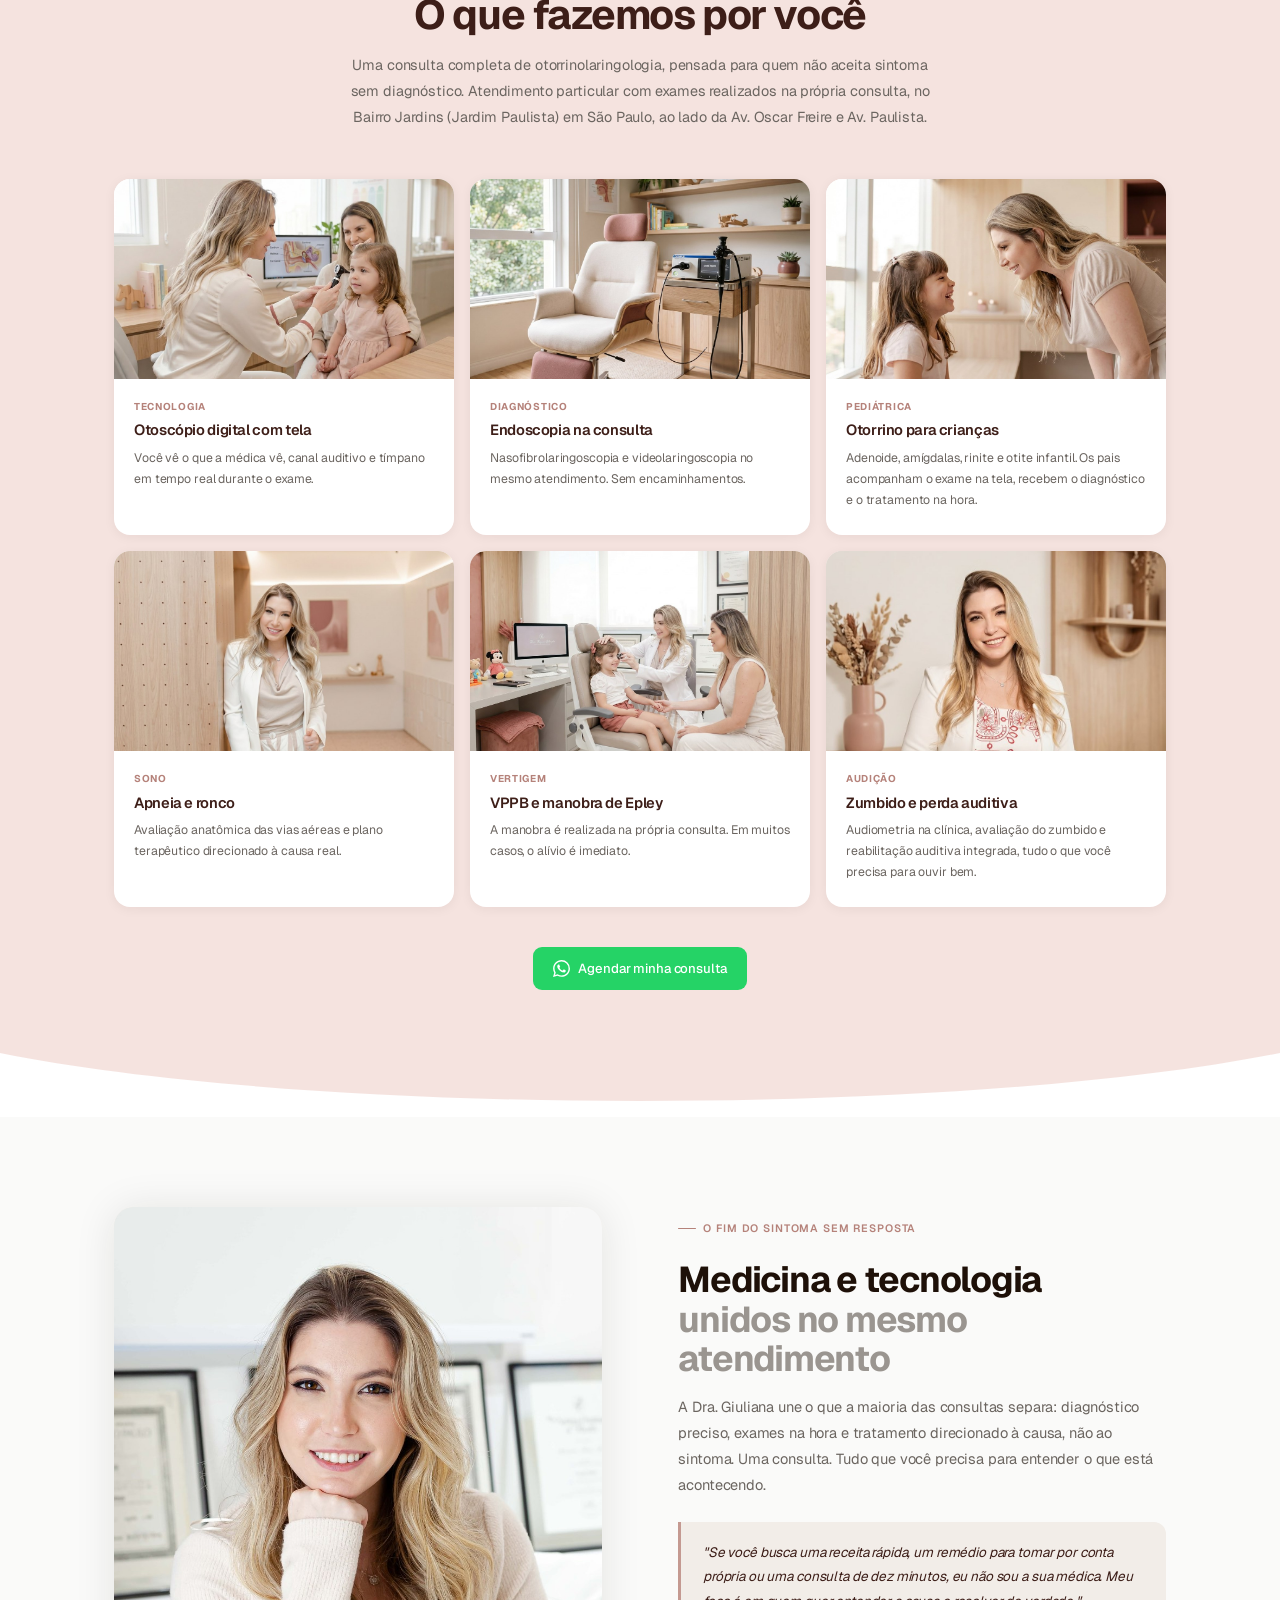
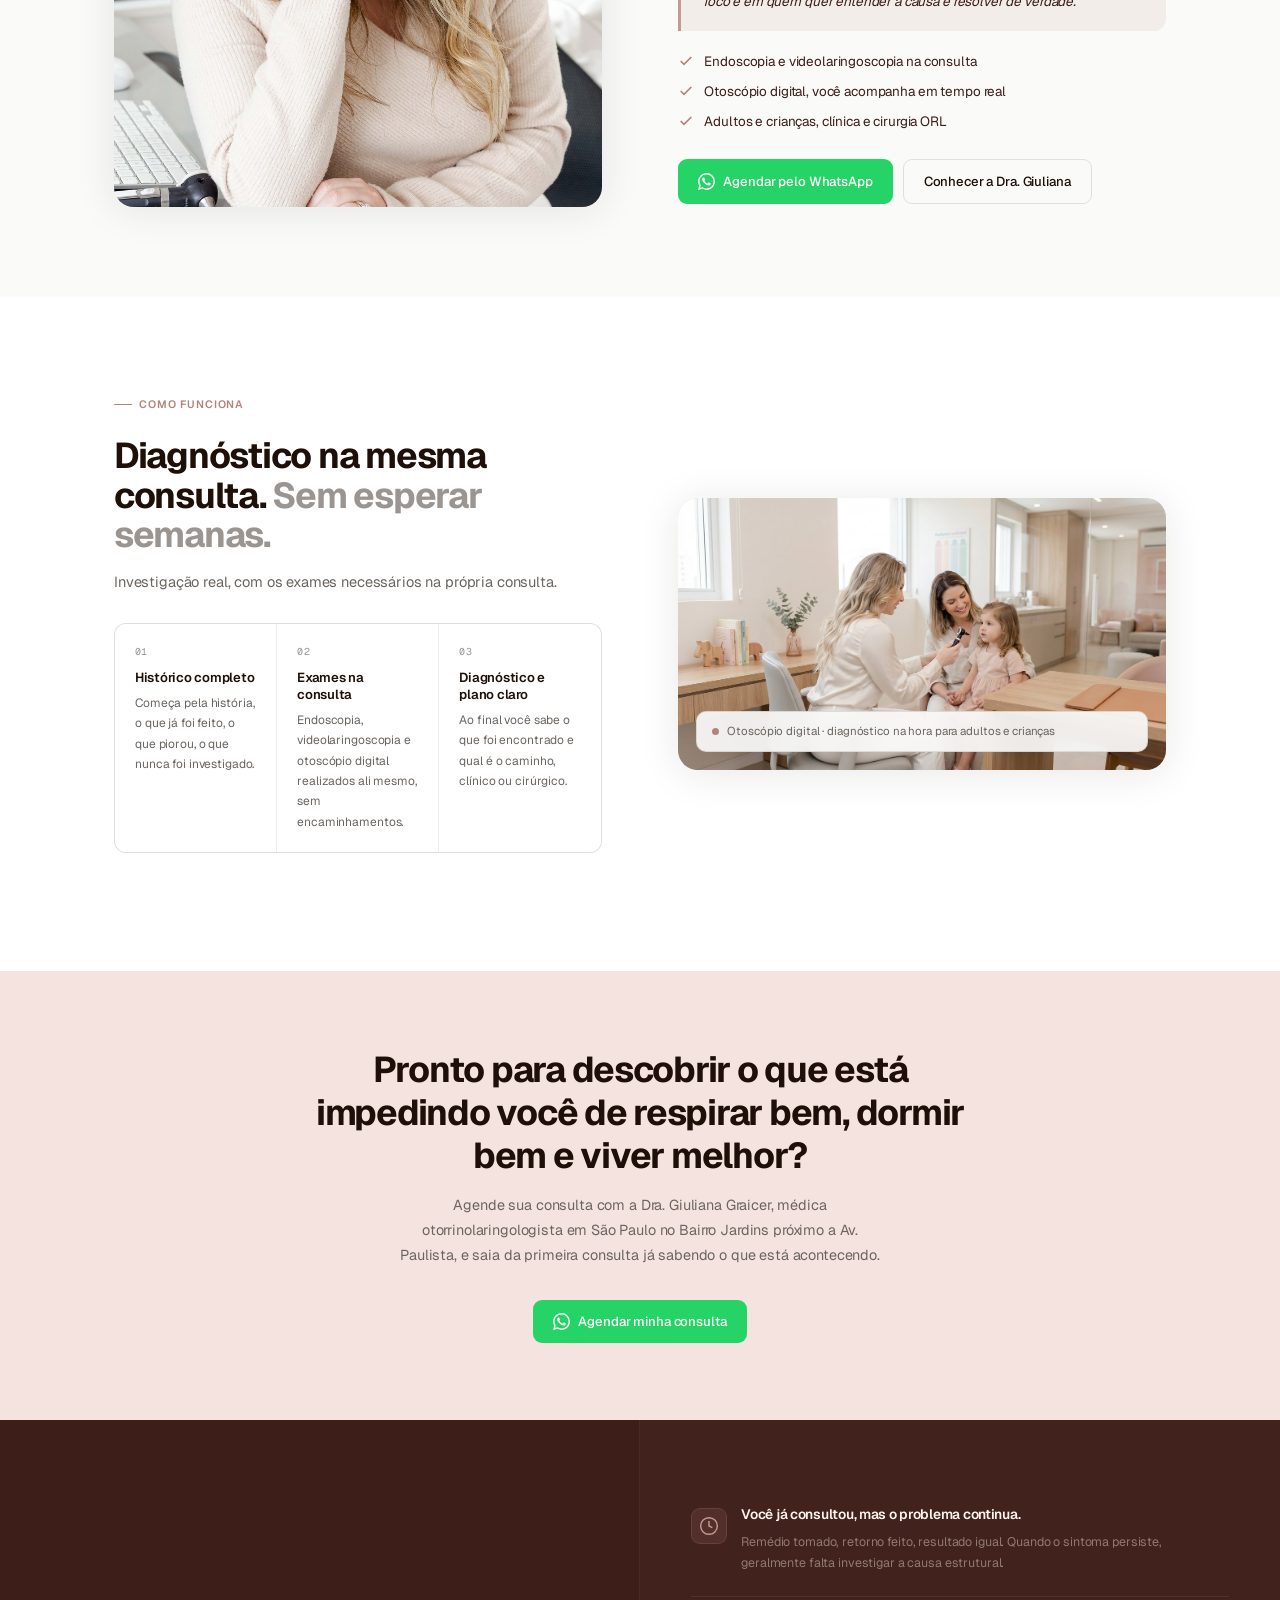
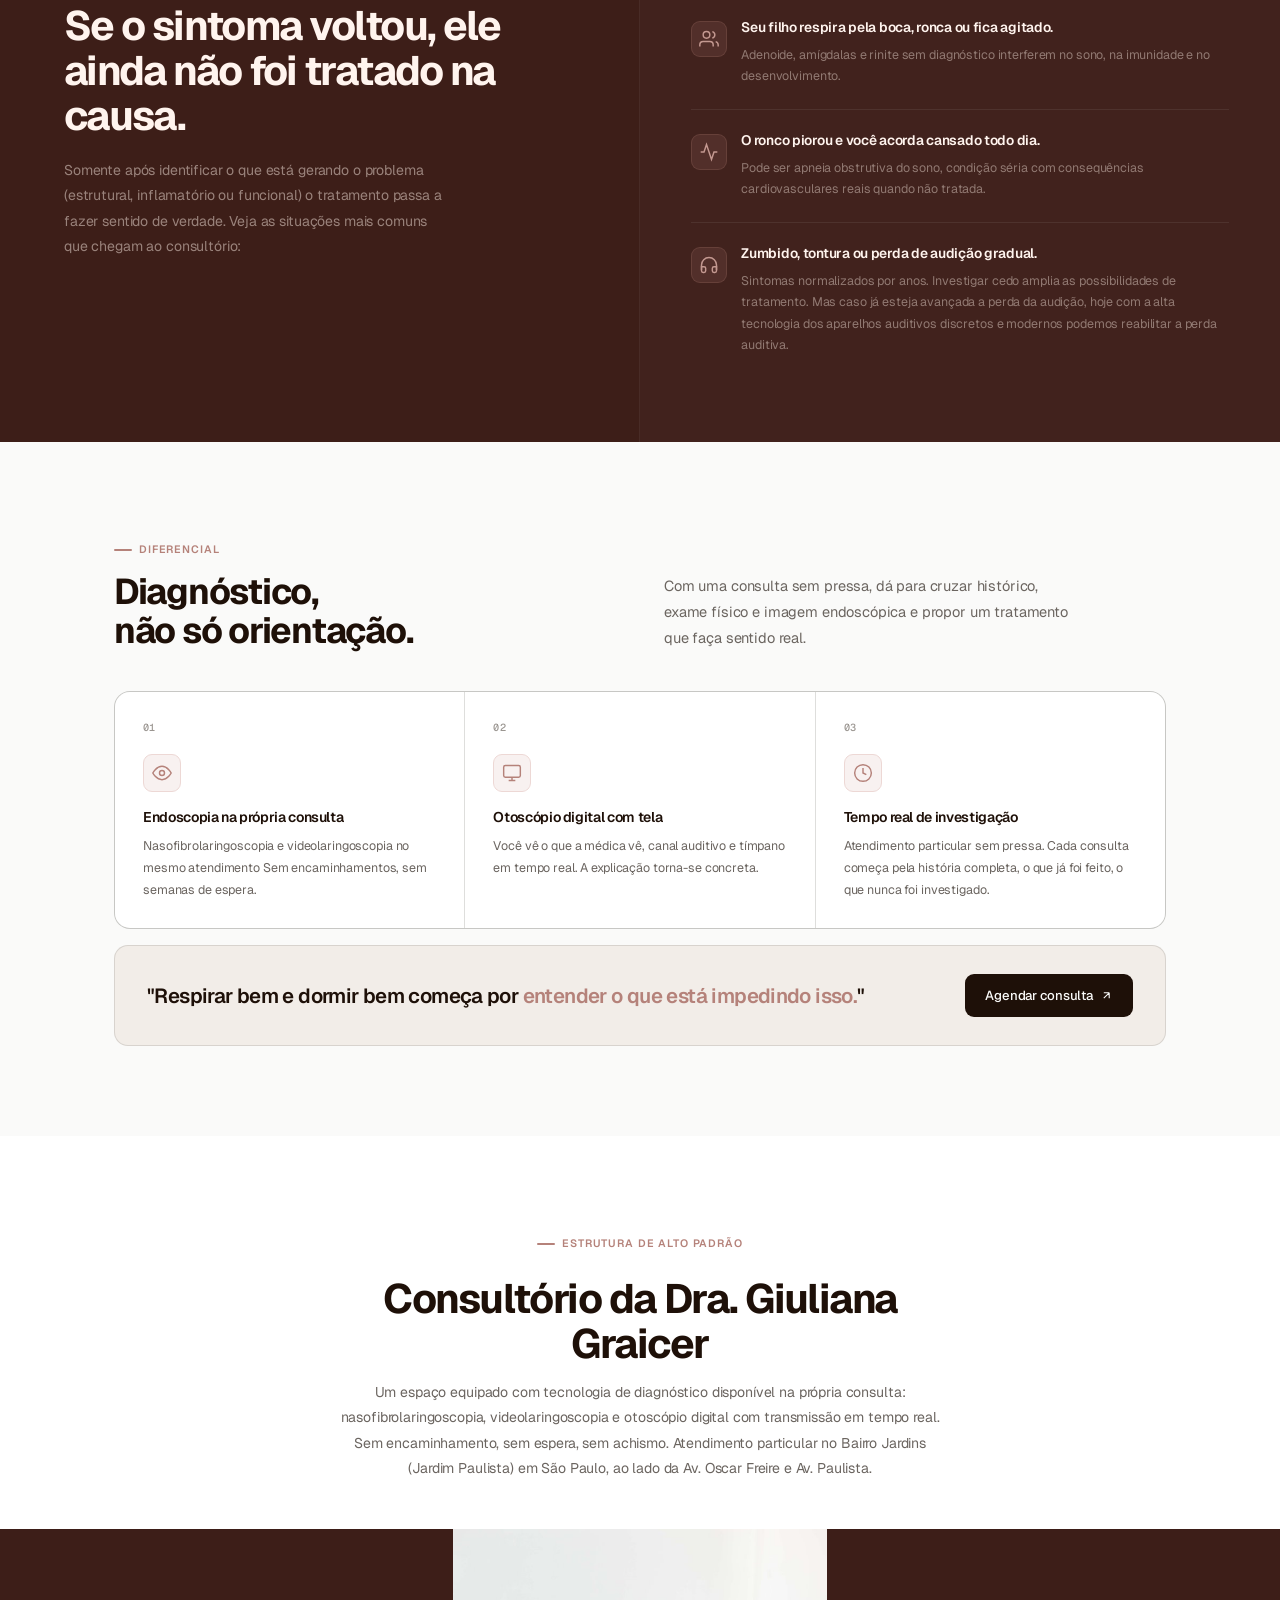
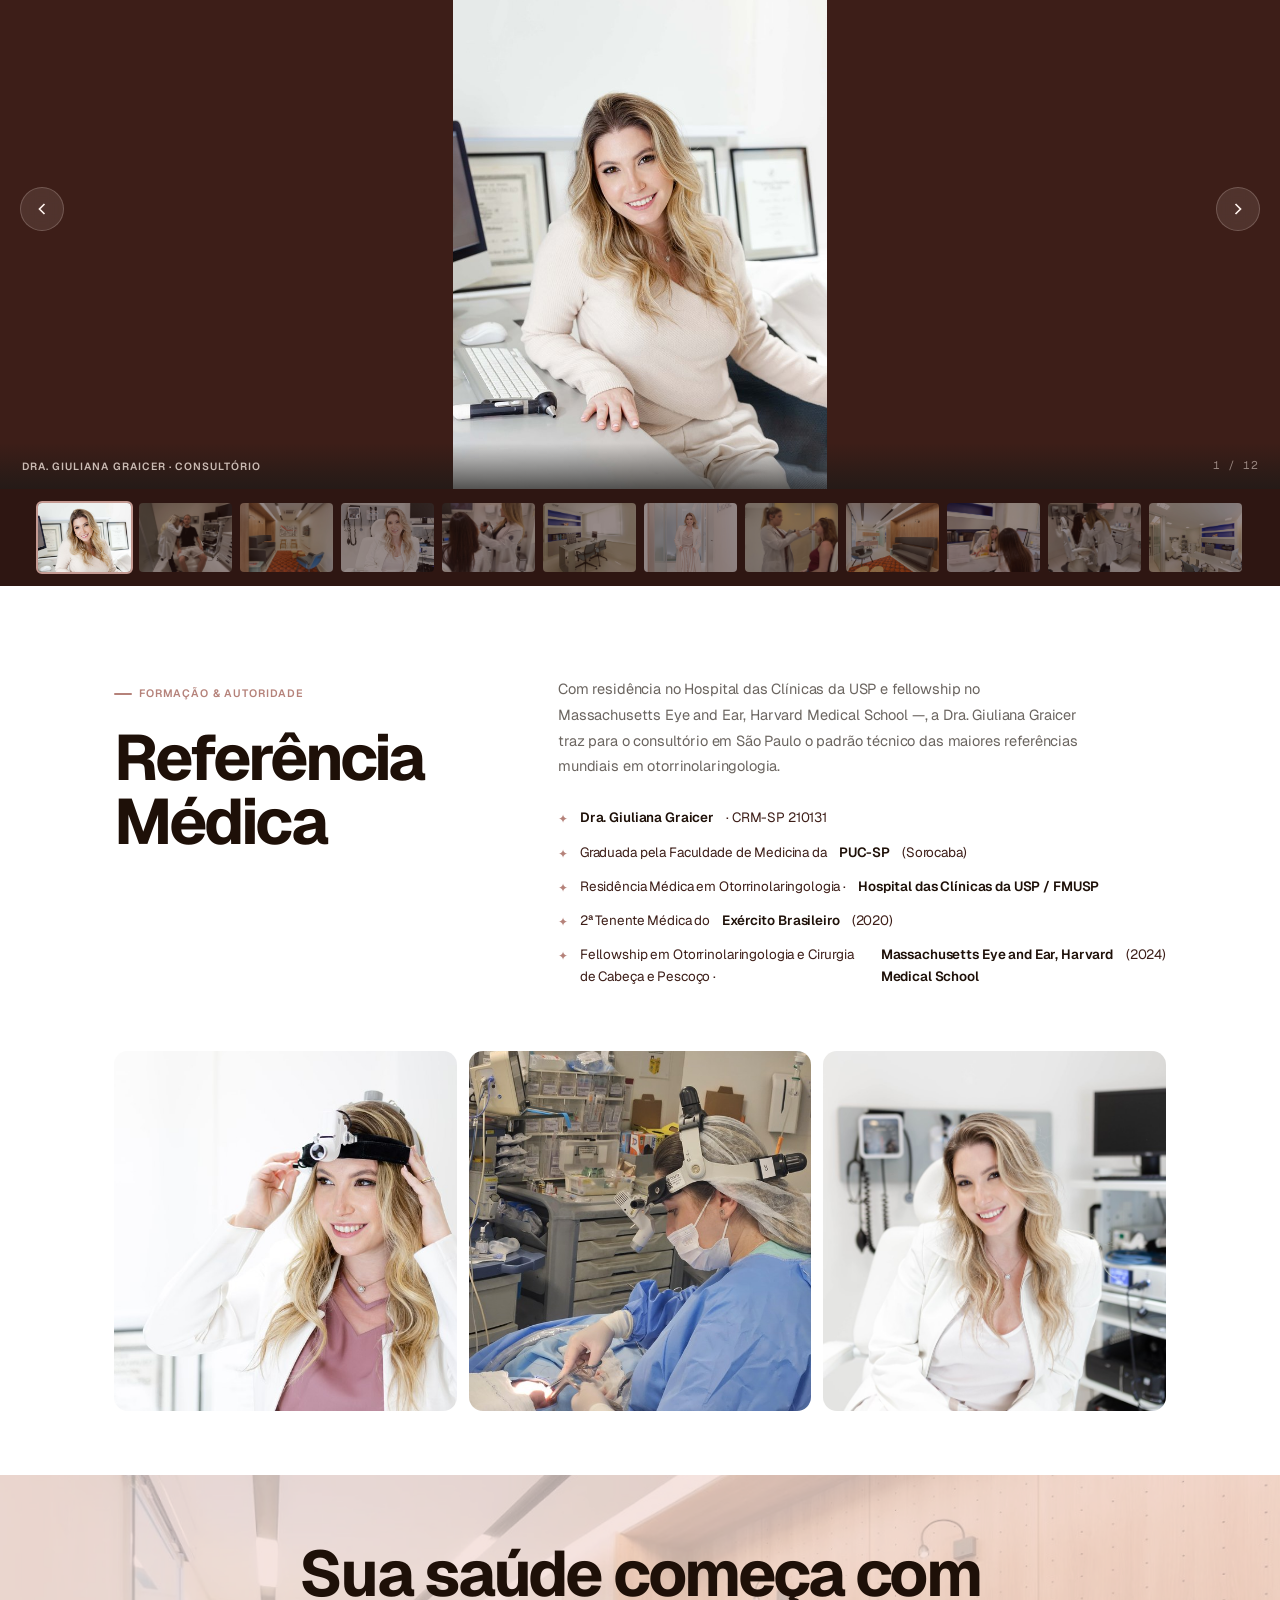
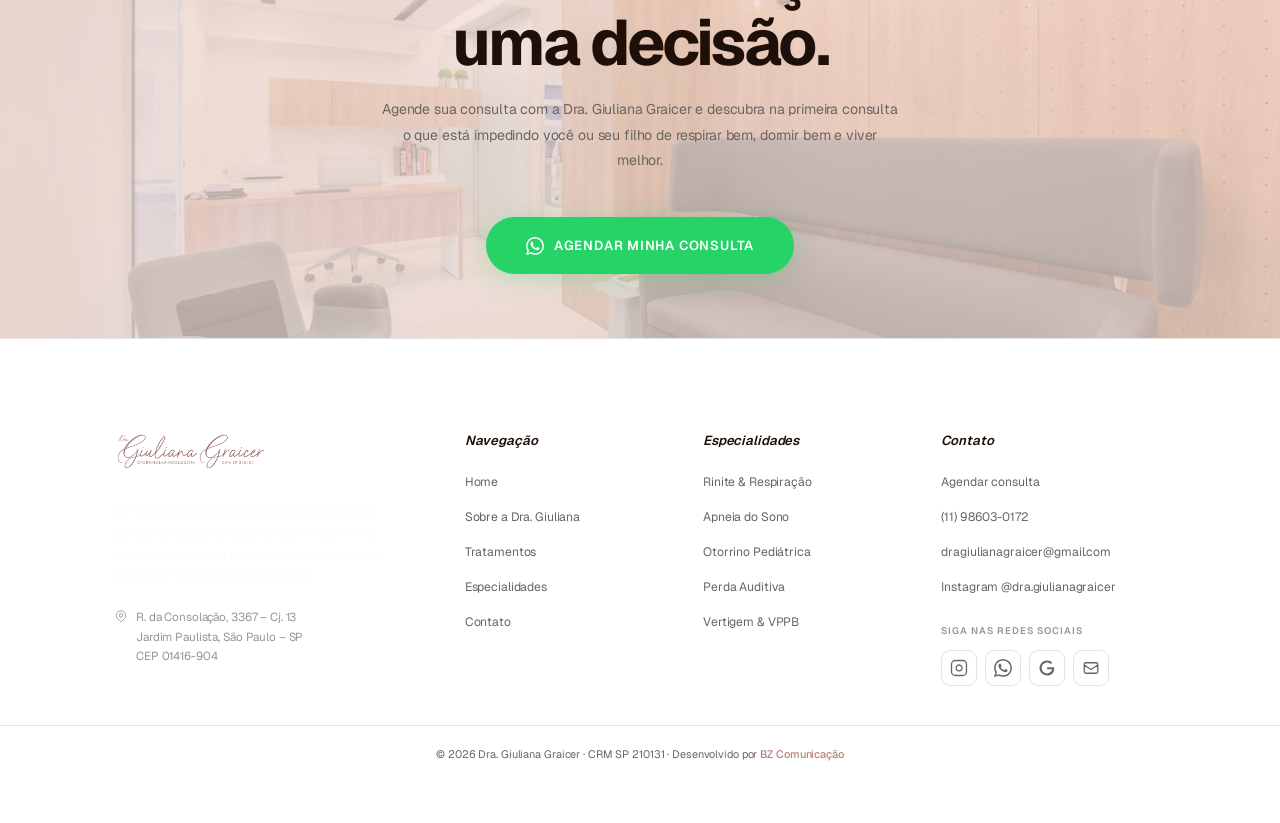
==== commit 15fa6b8b: "Add files via upload" ====
--- a/index.html
+++ b/index.html
@@ -295,7 +295,7 @@
       </div>
       <div class="svc2-card rv d5">
         <div class="svc2-img">
-          <img src="svc-zumbido.jpg" alt="Zumbido e perda auditiva" style="object-position:center top">
+          <img src="svc-zumbido.jpg" alt="Zumbido e perda auditiva" style="object-position:center 20%">
         </div>
         <div class="svc2-body">
           <span class="svc2-cat">Audição</span>
